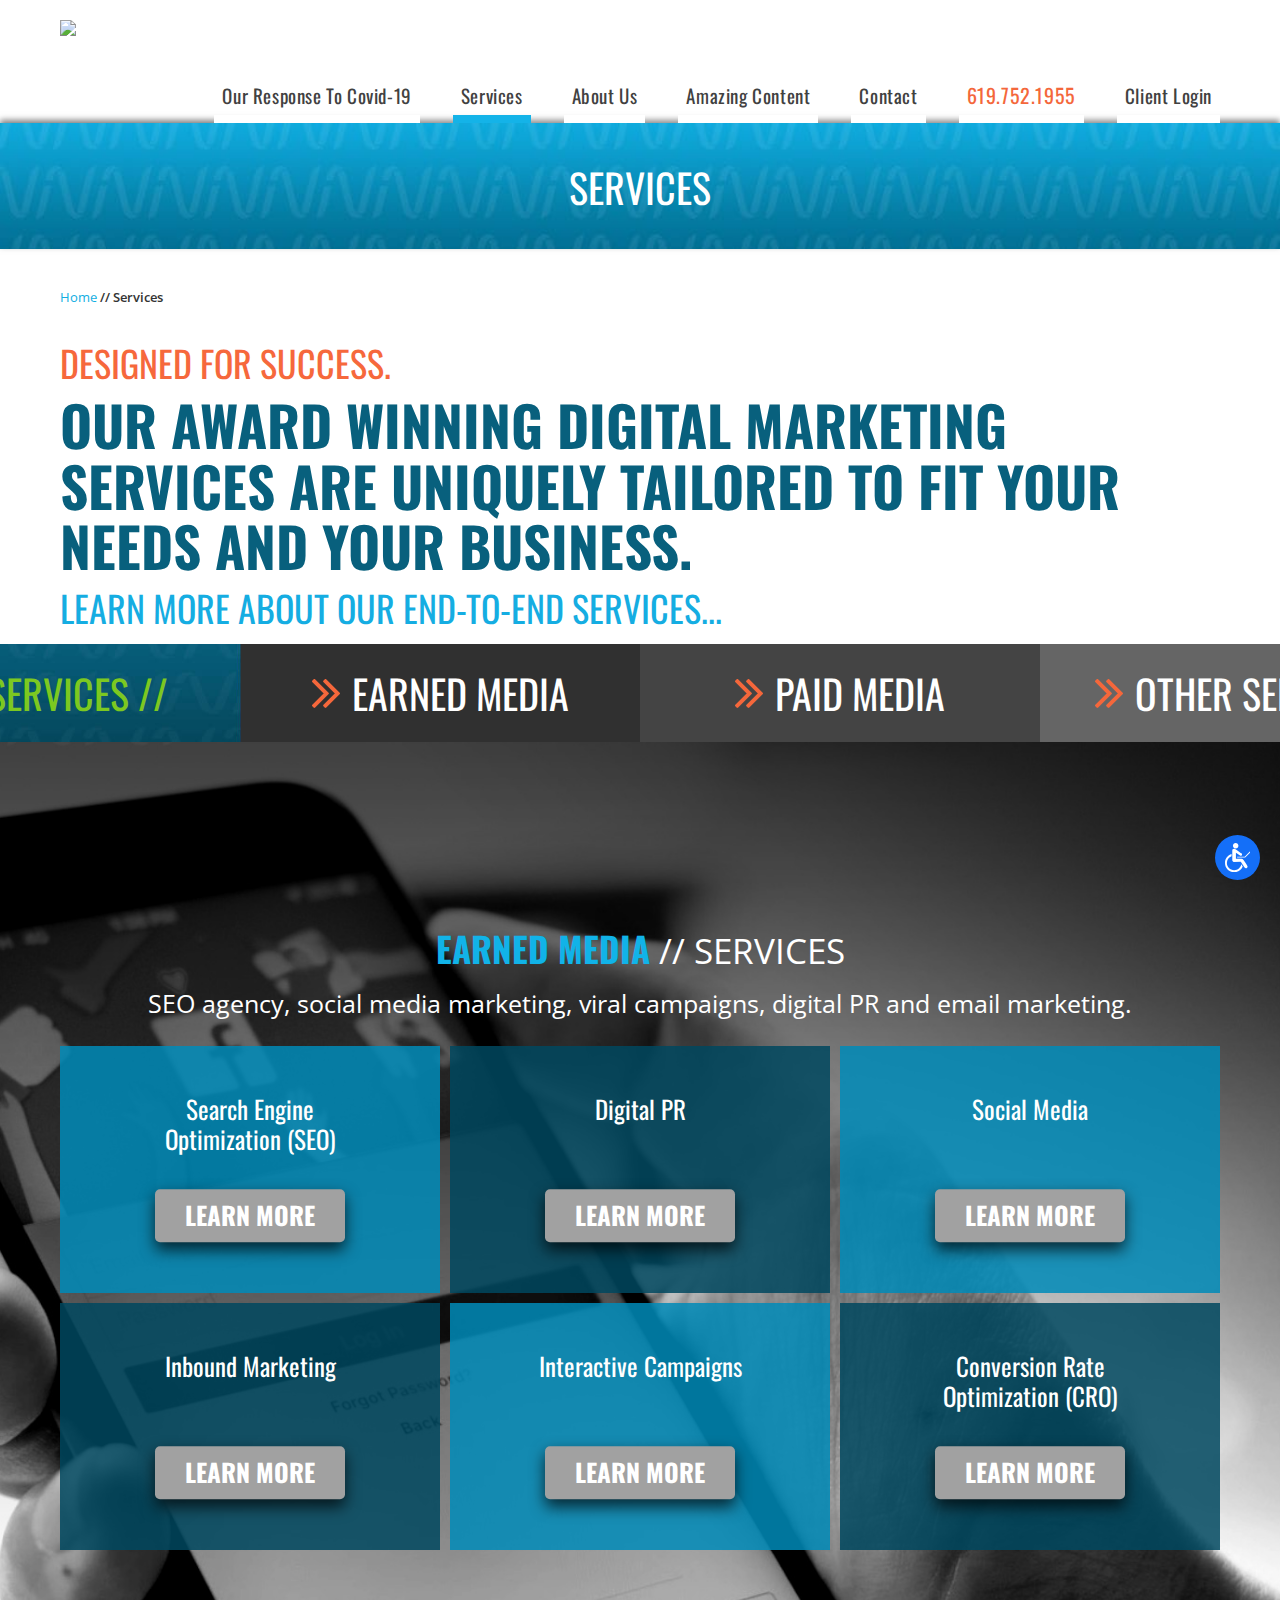
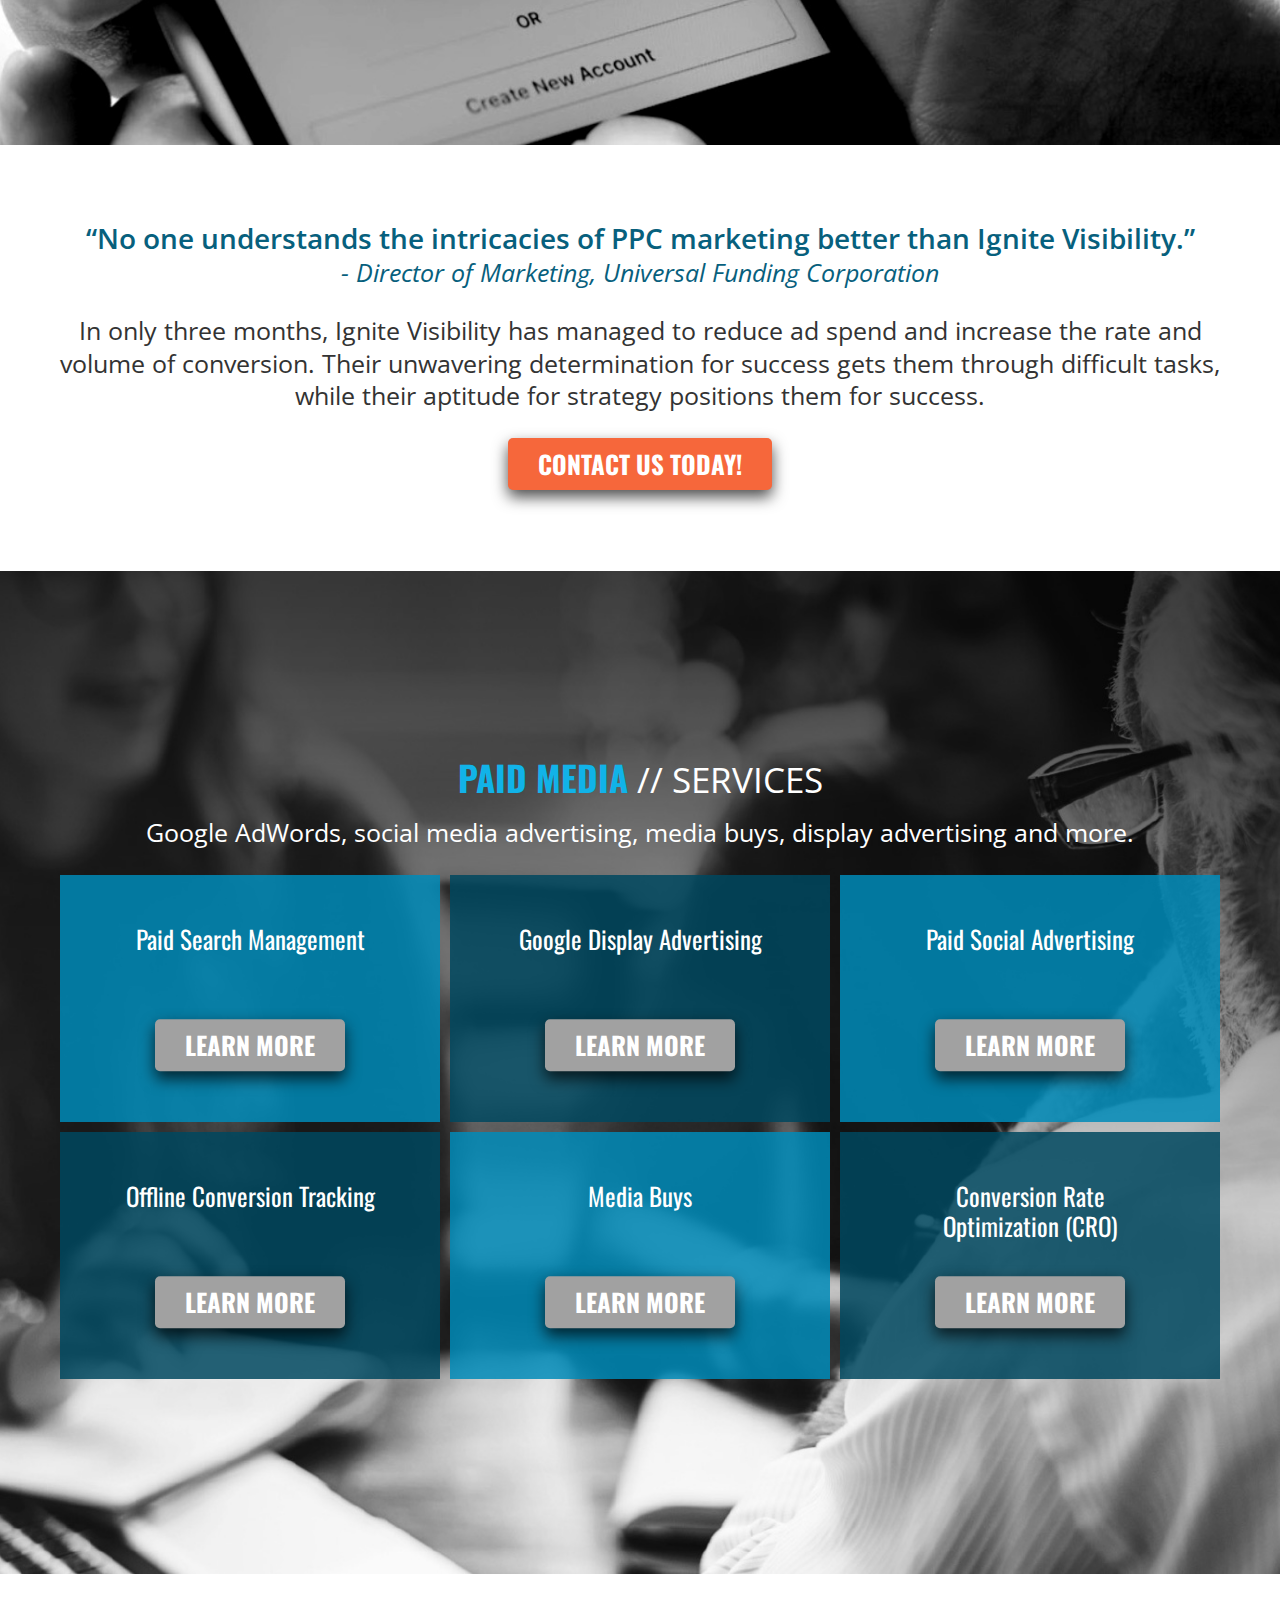
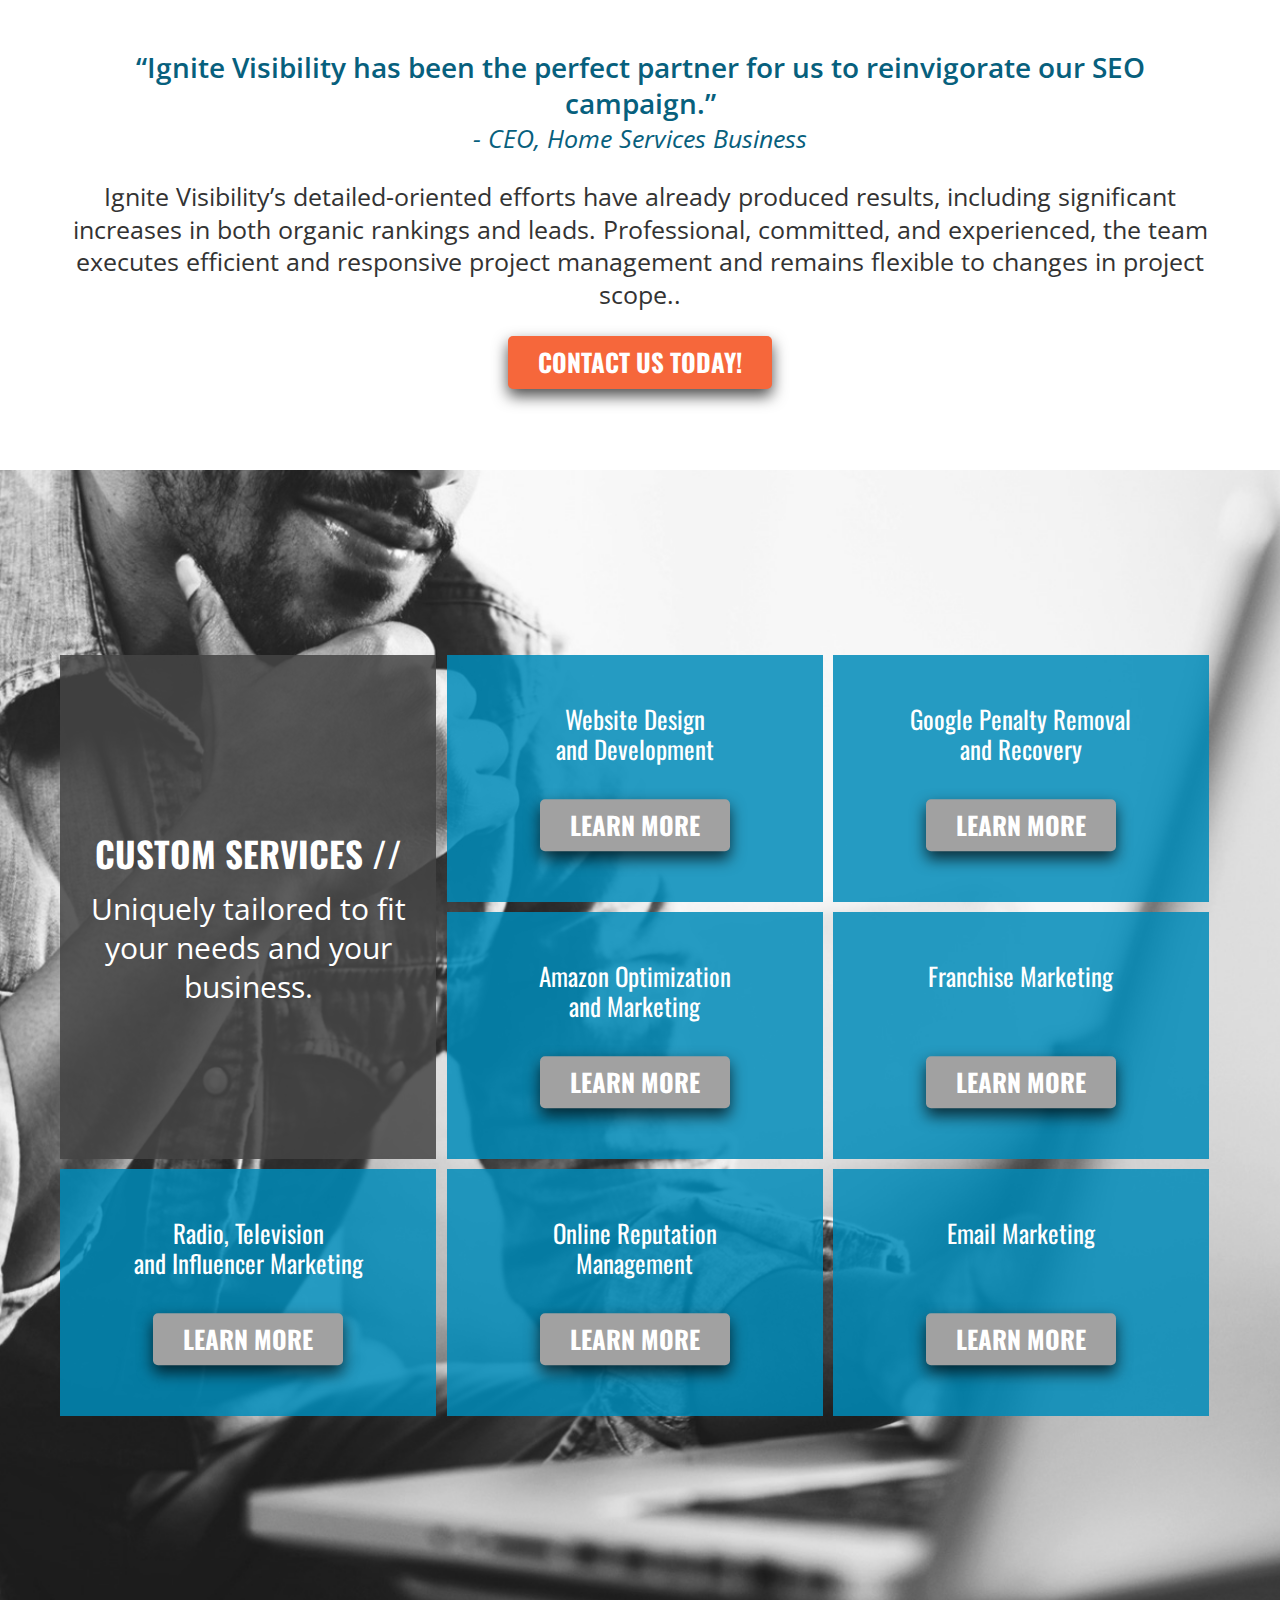
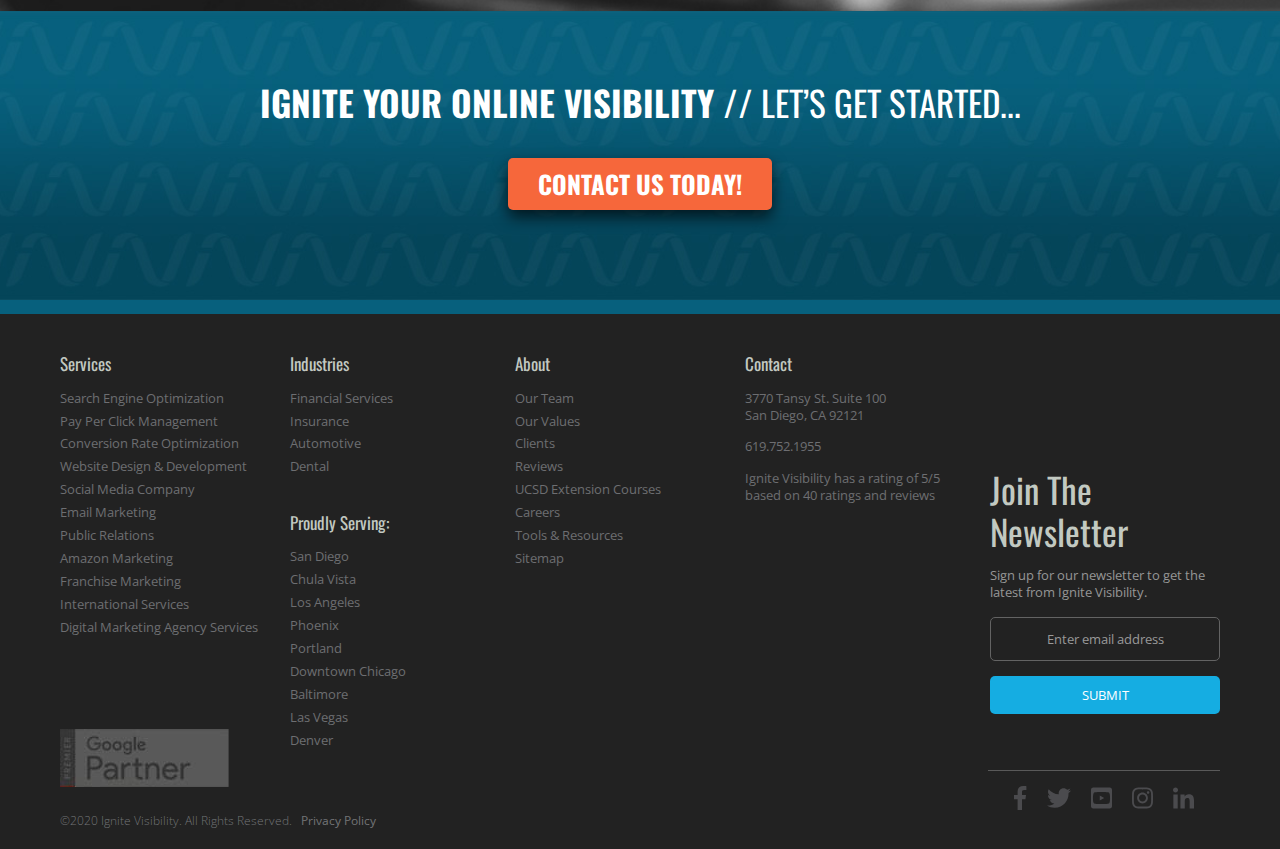
==== app/servises.html @ 7f4d76ec "2 commit" ====
<!DOCTYPE html>
<html lang="ru">
<head>
	<meta charset="UTF-8">
	<meta name="viewport" content="width=device-width, initial-scale=1 user-scalable=0">
	<meta name="theme-color" content="#0040D5">
	<link rel="shortcut icon" href="favicon.ico" type="image/x-icon">
	<title>Digital.Tools</title>
	<link rel="stylesheet" href="css/libs.min.css">
	<link rel="stylesheet" href="css/main.css">
	<link rel="stylesheet" href="css/media.css">
	<link href="https://fonts.googleapis.com/css2?family=Open+Sans:ital,wght@0,300;0,400;0,600;0,700;0,800;1,300;1,400;1,600;1,700;1,800&display=swap" rel="stylesheet">
	<link href="https://fonts.googleapis.com/css2?family=Oswald:wght@200;300;400;500;600;700&display=swap" rel="stylesheet">
	<link rel="stylesheet" href="fonts/font-awesome/css/font-awesome.min.css">
</head>

<body class="page-template-default page page-id-20 page-parent siteorigin-panels mega-menu-max-mega-menu-1 custom-header full-width-content genesis-breadcrumbs-visible genesis-footer-widgets-visible" style=""> <span role="button" class="acsb-sr-only acsb-skip-link" data-acsb-sr-trigger="true" data-acsb-sr-only="true" data-acsb-force-visible="true">Use Website In a Screen-Reader Mode</span><div class="acsb-skip-links acsb-force-visible acsb-ready" role="region" aria-label="Skip Links" data-acsb="skipLinks" style="display: none;"> <div data-acsb-skip-link="statement" class="acsb-skip-link" role="button" tabindex="0"> Accessibility Help and Statement </div> <a href="#acsbContent" data-acsb-skip-link="content" class="acsb-skip-link"> Skip to Content </a> <a href="#acsbMenu" data-acsb-skip-link="menu" class="acsb-skip-link"> Skip to Menu </a> <a href="#acsbFooter" data-acsb-skip-link="footer" class="acsb-skip-link"> Skip to Footer </a>
</div><div class="acsb-navigator-wrapper" data-acsb="navigator-wrapper"> <div tabindex="-1" class="acsb-sr-only acsb-skip-link" role="button" aria-expanded="false" data-acsb-navigator="trigger"> Key site-map pages </div> <div class="acsb-navigator acsb-force-visible acsb-ready" aria-hidden="true" style="display: none;" data-acsb="navigator"> <div class="acsb-navigator-label" data-acsb-navigator="label"> <div class="acsb-navigator-title" aria-hidden="true">Key site-map pages</div> <div class="acsb-navigator-explanation">↑↓ to navigate. Alt+2 to open any time.</div> <div class="acsb-navigator-icon"><i class="acsbi-up_down"></i></div> </div> <div class="acsb-navigator-search" data-acsb-navigator="search" role="search"> <form action="#" enctype="multipart/form-data" method="POST" data-acsb-navigator="search"> <input class="acsb-navigator-search-input" tabindex="-1" type="search" required="" aria-invalid="true" aria-label="Search a page..." placeholder="Search a page..."> <i class="acsb-navigator-search-icon acsbi-search" aria-hidden="true"></i> </form> </div> <div class="acsb-navigator-options" data-acsb-navigator="options" role="navigation" aria-label="Key site-map pages"></div> </div>
</div>
<noscript><iframe src="https://www.googletagmanager.com/ns.html?id=GTM-KXFZW3" height="0" width="0" style="display:none;visibility:hidden"></iframe></noscript>
<div class="site-container"><header class="site-header"><div class="wrap"><div class="title-area"><div id="logo"><a href="https://ignitevisibility.com"><img src="https://ignitevisibility.com/wp-content/themes/ignite/images/logo_color_light.png?v=2"></a></div></div><div class="widget-area header-widget-area"><section id="maxmegamenu-2" class="widget widget_maxmegamenu"><div class="widget-wrap"><nav class="nav-header"><div id="mega-menu-wrap-max_mega_menu_1" class="mega-menu-wrap"><div class="mega-menu-toggle"><div class="mega-toggle-blocks-left"></div><div class="mega-toggle-blocks-center"></div><div class="mega-toggle-blocks-right"><div class="mega-toggle-block mega-menu-toggle-block mega-toggle-block-1" id="mega-toggle-block-1" tabindex="0"><span class="mega-toggle-label" role="button" aria-expanded="false"><span class="mega-toggle-label-closed">MENU</span><span class="mega-toggle-label-open">MENU</span></span></div></div></div><ul id="mega-menu-max_mega_menu_1" class="mega-menu max-mega-menu mega-menu-horizontal" data-event="hover_intent" data-effect="fade_up" data-effect-speed="200" data-effect-mobile="disabled" data-effect-speed-mobile="0" data-panel-width="body" data-panel-inner-width=".wrap" data-mobile-force-width="false" data-second-click="go" data-document-click="collapse" data-vertical-behaviour="standard" data-breakpoint="740" data-unbind="true" data-hover-intent-timeout="300" data-hover-intent-interval="100"><li class="mega-menu-item mega-menu-item-type-post_type mega-menu-item-object-post mega-align-bottom-left mega-menu-flyout mega-menu-item-26025" id="mega-menu-item-26025"><a title="Our Response To Covid-19" class="mega-menu-link" href="https://ignitevisibility.com/coronavirus-and-digital-marketing-how-should-businesses-respond/" tabindex="0">Our Response To Covid-19</a></li><li class="mega-menu-item mega-menu-item-type-post_type mega-menu-item-object-page mega-current-menu-item mega-page_item mega-page-item-20 mega-current_page_item mega-current-menu-ancestor mega-current-menu-parent mega-current_page_parent mega-current_page_ancestor mega-menu-item-has-children mega-menu-megamenu mega-align-bottom-left mega-menu-megamenu mega-menu-item-8885" id="mega-menu-item-8885"><a class="mega-menu-link" href="https://ignitevisibility.com/services/" aria-haspopup="true" aria-expanded="false" tabindex="0">Services<span class="mega-indicator"></span></a><ul class="mega-sub-menu" style="width: 1598px; left: -367.031px; padding-left: 219px; padding-right: 219px;"><li class="mega-hide-in-mobile mega-menu-item mega-menu-item-type-post_type mega-menu-item-object-page mega-current-menu-item mega-page_item mega-page-item-20 mega-current_page_item mega-menu-columns-1-of-4 mega-menu-item-9061" id="mega-menu-item-9061"><a class="mega-menu-link" href="https://ignitevisibility.com/services/">Services</a></li><li class="mega-menu-item mega-menu-item-type-custom mega-menu-item-object-custom mega-menu-item-has-children mega-menu-columns-1-of-4 mega-menu-item-9035" id="mega-menu-item-9035"><a class="mega-menu-link" href="#" aria-label="Column One"><span class="mega-indicator"></span></a><ul class="mega-sub-menu"><li class="mega-menu-item mega-menu-item-type-post_type mega-menu-item-object-page mega-menu-item-10097" id="mega-menu-item-10097"><a title="Search Engine Optimization" class="mega-menu-link" href="https://ignitevisibility.com/services/seo/">Search Engine Optimization</a></li><li class="mega-menu-item mega-menu-item-type-post_type mega-menu-item-object-page mega-menu-item-22143" id="mega-menu-item-22143"><a title="International SEO" class="mega-menu-link" href="https://ignitevisibility.com/services/international-seo-consultant/">International Search Marketing</a></li><li class="mega-menu-item mega-menu-item-type-post_type mega-menu-item-object-page mega-menu-item-22794" id="mega-menu-item-22794"><a title="Local SEO" class="mega-menu-link" href="https://ignitevisibility.com/services/local-seo/">Local Search Marketing</a></li><li class="mega-menu-item mega-menu-item-type-post_type mega-menu-item-object-page mega-menu-item-10181" id="mega-menu-item-10181"><a title="Pay Per Click Company" class="mega-menu-link" href="https://ignitevisibility.com/services/pay-per-click-management/">Pay Per Click Advertising</a></li><li class="mega-menu-item mega-menu-item-type-post_type mega-menu-item-object-page mega-menu-item-10271" id="mega-menu-item-10271"><a title="Social Media Company" class="mega-menu-link" href="https://ignitevisibility.com/services/social-media-marketing/">Social Media Marketing</a></li></ul></li><li class="mega-menu-item mega-menu-item-type-custom mega-menu-item-object-custom mega-menu-item-has-children mega-menu-columns-1-of-4 mega-menu-item-9036" id="mega-menu-item-9036"><a class="mega-menu-link" href="#" aria-label="Column Two"><span class="mega-indicator"></span></a><ul class="mega-sub-menu"><li class="mega-menu-item mega-menu-item-type-post_type mega-menu-item-object-page mega-menu-item-10515" id="mega-menu-item-10515"><a title="Email Marketing" class="mega-menu-link" href="https://ignitevisibility.com/email-marketing-services/">Email Marketing</a></li><li class="mega-menu-item mega-menu-item-type-post_type mega-menu-item-object-page mega-menu-item-9019" id="mega-menu-item-9019"><a title="Conversion Rate Optimization Company" class="mega-menu-link" href="https://ignitevisibility.com/services/conversion-optimization/">Conversion Rate Optimization</a></li><li class="mega-menu-item mega-menu-item-type-post_type mega-menu-item-object-page mega-menu-item-9029" id="mega-menu-item-9029"><a class="mega-menu-link" href="https://ignitevisibility.com/services/public-relations/">Public Relations</a></li><li class="mega-menu-item mega-menu-item-type-post_type mega-menu-item-object-page mega-menu-item-22138" id="mega-menu-item-22138"><a title="Website Design &amp; Development" class="mega-menu-link" href="https://ignitevisibility.com/services/website-development/">Website Design &amp; Development</a></li><li class="mega-menu-item mega-menu-item-type-post_type mega-menu-item-object-page mega-menu-item-23309" id="mega-menu-item-23309"><a class="mega-menu-link" href="https://ignitevisibility.com/services/reporting-analytics/">Reporting &amp; Analytics</a></li></ul></li><li class="mega-menu-item mega-menu-item-type-custom mega-menu-item-object-custom mega-menu-item-has-children mega-menu-columns-1-of-4 mega-menu-item-9037" id="mega-menu-item-9037"><a class="mega-menu-link" href="#" aria-label="Column Three"><span class="mega-indicator"></span></a><ul class="mega-sub-menu"><li class="mega-menu-item mega-menu-item-type-post_type mega-menu-item-object-page mega-menu-item-22128" id="mega-menu-item-22128"><a class="mega-menu-link" href="https://ignitevisibility.com/services/amazon-seo/">Amazon Marketing</a></li><li class="mega-menu-item mega-menu-item-type-post_type mega-menu-item-object-page mega-menu-item-22136" id="mega-menu-item-22136"><a title="Franchise Marketing" class="mega-menu-link" href="https://ignitevisibility.com/services/franchise-marketing-company/">Franchise Marketing</a></li><li class="mega-menu-item mega-menu-item-type-post_type mega-menu-item-object-page mega-menu-item-22793" id="mega-menu-item-22793"><a class="mega-menu-link" href="https://ignitevisibility.com/internet-marketing/">Digital Marketing Strategy</a></li></ul></li></ul></li><li class="mega-menu-item mega-menu-item-type-post_type mega-menu-item-object-page mega-menu-item-has-children mega-menu-megamenu mega-align-bottom-left mega-menu-megamenu mega-menu-item-11281" id="mega-menu-item-11281"><a class="mega-menu-link" href="https://ignitevisibility.com/about/" aria-haspopup="true" aria-expanded="false" tabindex="0">About Us<span class="mega-indicator"></span></a><ul class="mega-sub-menu" style="width: 1598px; left: -367.031px; padding-left: 219px; padding-right: 219px;"><li class="mega-menu-item mega-menu-item-type-post_type mega-menu-item-object-page mega-menu-columns-1-of-4 mega-menu-item-14697" id="mega-menu-item-14697"><a class="mega-menu-link" href="https://ignitevisibility.com/about/">About Ignite Visibility</a></li><li class="mega-menu-item mega-menu-item-type-custom mega-menu-item-object-custom mega-menu-item-has-children mega-menu-columns-1-of-4 mega-menu-item-9054" id="mega-menu-item-9054"><a class="mega-menu-link" href="#" aria-label="Column One"><span class="mega-indicator"></span></a><ul class="mega-sub-menu"><li class="mega-hide-in-mobile mega-menu-item mega-menu-item-type-post_type mega-menu-item-object-page mega-menu-item-11282" id="mega-menu-item-11282"><a class="mega-menu-link" href="https://ignitevisibility.com/about/">Our Story</a></li><li class="mega-menu-item mega-menu-item-type-post_type mega-menu-item-object-page mega-menu-item-9050" id="mega-menu-item-9050"><a class="mega-menu-link" href="https://ignitevisibility.com/clients/">Clients</a></li><li class="mega-menu-item mega-menu-item-type-post_type mega-menu-item-object-page mega-menu-item-9048" id="mega-menu-item-9048"><a class="mega-menu-link" href="https://ignitevisibility.com/our-team/">Our Team</a></li><li class="mega-menu-item mega-menu-item-type-post_type mega-menu-item-object-page mega-menu-item-9049" id="mega-menu-item-9049"><a class="mega-menu-link" href="https://ignitevisibility.com/values/">Our Values</a></li></ul></li><li class="mega-menu-item mega-menu-item-type-custom mega-menu-item-object-custom mega-menu-item-has-children mega-menu-columns-1-of-4 mega-menu-item-9055" id="mega-menu-item-9055"><a class="mega-menu-link" href="#" aria-label="Column Two"><span class="mega-indicator"></span></a><ul class="mega-sub-menu"><li class="mega-menu-item mega-menu-item-type-post_type mega-menu-item-object-page mega-menu-item-9051" id="mega-menu-item-9051"><a class="mega-menu-link" href="https://ignitevisibility.com/testimonials-reviews/">Reviews &amp; Case Studies</a></li><li class="mega-menu-item mega-menu-item-type-post_type mega-menu-item-object-page mega-menu-item-9052" id="mega-menu-item-9052"><a class="mega-menu-link" href="https://ignitevisibility.com/ucsd-extension-ignite-visibility-web-analytics-course/">UCSD Extension Courses</a></li><li class="mega-menu-item mega-menu-item-type-post_type mega-menu-item-object-page mega-menu-item-10861" id="mega-menu-item-10861"><a class="mega-menu-link" href="https://ignitevisibility.com/careers/">Careers</a></li></ul></li></ul></li><li class="mega-menu-item mega-menu-item-type-custom mega-menu-item-object-custom mega-menu-item-has-children mega-menu-megamenu mega-align-bottom-left mega-menu-megamenu mega-menu-item-11114" id="mega-menu-item-11114"><a class="mega-menu-link" href="https://ignitevisibility.com/blog/" aria-haspopup="true" aria-expanded="false" tabindex="0">Amazing Content<span class="mega-indicator"></span></a><ul class="mega-sub-menu" style="width: 1598px; left: -367.031px; padding-left: 219px; padding-right: 219px;"><li class="mega-menu-item mega-menu-item-type-custom mega-menu-item-object-custom mega-menu-columns-1-of-4 mega-menu-item-14703" id="mega-menu-item-14703"><a class="mega-menu-link" href="https://ignitevisibility.com/blog/">Amazing Content</a></li><li class="mega-menu-item mega-menu-item-type-custom mega-menu-item-object-custom mega-menu-item-has-children mega-menu-columns-1-of-4 mega-menu-item-14704" id="mega-menu-item-14704"><a class="mega-menu-link" href="#" aria-label="Column One"><span class="mega-indicator"></span></a><ul class="mega-sub-menu"><li class="mega-menu-item mega-menu-item-type-custom mega-menu-item-object-custom mega-menu-item-14701" id="mega-menu-item-14701"><a class="mega-menu-link" href="https://ignitevisibility.com/blog/">Our Blog</a></li><li class="mega-menu-item mega-menu-item-type-taxonomy mega-menu-item-object-category mega-menu-item-14725" id="mega-menu-item-14725"><a class="mega-menu-link" href="https://ignitevisibility.com/category/podcast/">Podcast</a></li><li class="mega-menu-item mega-menu-item-type-post_type mega-menu-item-object-page mega-menu-item-14698" id="mega-menu-item-14698"><a class="mega-menu-link" href="https://ignitevisibility.com/seo-movie/">SEO: The Movie</a></li><li class="mega-menu-item mega-menu-item-type-post_type mega-menu-item-object-page mega-menu-item-14699" id="mega-menu-item-14699"><a class="mega-menu-link" href="https://ignitevisibility.com/social-media-marketing-movie/">Social Media Marketing: The Movie</a></li><li class="mega-menu-item mega-menu-item-type-post_type mega-menu-item-object-post mega-menu-item-14700" id="mega-menu-item-14700"><a class="mega-menu-link" href="https://ignitevisibility.com/the-forecaster-method/">Book: The Forecaster Method</a></li></ul></li><li class="mega-menu-item mega-menu-item-type-custom mega-menu-item-object-custom mega-menu-item-has-children mega-disable-link mega-menu-columns-1-of-4 mega-menu-item-21787" id="mega-menu-item-21787"><a class="mega-menu-link" tabindex="0" aria-label="Column Two"><span class="mega-indicator"></span></a><ul class="mega-sub-menu"><li class="mega-menu-item mega-menu-item-type-post_type mega-menu-item-object-page mega-menu-item-21786" id="mega-menu-item-21786"><a class="mega-menu-link" href="https://ignitevisibility.com/webinars/">Digital Marketing Webinars (2020 Webinars)</a></li></ul></li></ul></li><li class="mega-menu-item mega-menu-item-type-post_type mega-menu-item-object-page mega-align-bottom-left mega-menu-flyout mega-menu-item-8884" id="mega-menu-item-8884"><a class="mega-menu-link" href="https://ignitevisibility.com/contact/" tabindex="0">Contact</a></li><li class="mega-orange mega-menu-item mega-menu-item-type-custom mega-menu-item-object-custom mega-align-bottom-left mega-menu-flyout mega-menu-item-8886" id="mega-menu-item-8886"><a class="mega-menu-link" href="tel:619.752.1955" tabindex="0">619.752.1955</a></li><li class="mega-menu-item mega-menu-item-type-custom mega-menu-item-object-custom mega-align-bottom-left mega-menu-flyout mega-menu-item-29375" id="mega-menu-item-29375"><a title="Client Login" class="mega-menu-link" href="https://reports.ignitevisibility.com/login" tabindex="0">Client Login</a></li></ul></div></nav></div></section><section id="custom_html-2" class="widget_text widget widget_custom_html"><div class="widget_text widget-wrap"><div class="textwidget custom-html-widget"><div class="search-form-container"><div class="search-toggle"><svg class="svg-inline--fa fa-search fa-w-16" aria-hidden="true" data-prefix="fa" data-icon="search" role="img" xmlns="http://www.w3.org/2000/svg" viewBox="0 0 512 512" data-fa-i2svg=""><path fill="currentColor" d="M505 442.7L405.3 343c-4.5-4.5-10.6-7-17-7H372c27.6-35.3 44-79.7 44-128C416 93.1 322.9 0 208 0S0 93.1 0 208s93.1 208 208 208c48.3 0 92.7-16.4 128-44v16.3c0 6.4 2.5 12.5 7 17l99.7 99.7c9.4 9.4 24.6 9.4 33.9 0l28.3-28.3c9.4-9.4 9.4-24.6.1-34zM208 336c-70.7 0-128-57.2-128-128 0-70.7 57.2-128 128-128 70.7 0 128 57.2 128 128 0 70.7-57.2 128-128 128z"></path></svg><!-- <i class="fa fa-search"></i> --></div></div></div></div></section></div></div></header><div id="search-form-container"><div class="widget search"><form class="search-form" method="get" action="https://ignitevisibility.com/" role="search"><input class="search-form-input" type="search" name="s" id="searchform-1" placeholder="Search Posts"><input class="search-form-submit" type="submit" value="Search"><meta content="https://ignitevisibility.com/?s={s}"></form></div></div><div id="entry-header-container"><div class="wrap"><h1>Services</h1></div></div><div class="site-inner"><div class="wrap"><div class="content-sidebar-wrap"><main class="content"><div class="breadcrumb"><span class="breadcrumb-link-wrap"><a class="breadcrumb-link" href="https://ignitevisibility.com/"><span class="breadcrumb-link-text-wrap">Home</span></a><meta></span> // Services</div>
	<article class="post-20 page type-page status-publish entry">
		<header class="entry-header"></header>
		<div class="entry-content">
			<div id="pl-20" class="panel-layout">
				<div id="pg-20-0" class="panel-grid panel-has-style">
					<div class="service-panel-one panel-row-style panel-row-style-for-20-0">
						<div id="pgc-20-0-0" class="panel-grid-cell"><div id="panel-20-0-0-0" class="so-panel widget widget_sow-editor panel-first-child panel-last-child widgetopts-SO" data-index="0"><div class="so-widget-sow-editor so-widget-sow-editor-base"><div class="siteorigin-widget-tinymce textwidget"><h4>DESIGNED FOR SUCCESS.</h4><h2>OUR AWARD WINNING DIGITAL MARKETING SERVICES ARE UNIQUELY TAILORED TO FIT YOUR NEEDS AND YOUR BUSINESS.</h2><h3>LEARN MORE ABOUT OUR END-TO-END SERVICES...</h3></div></div></div></div></div></div><div id="pg-20-1" class="panel-grid panel-has-style"><div class="services-tabs siteorigin-panels-stretch panel-row-style panel-row-style-for-20-1" data-stretch-type="full-stretched" style="margin-left: -219px; margin-right: -219px; padding-left: 0px; padding-right: 0px; border-left: 0px; border-right: 0px;"><div id="pgc-20-1-0" class="panel-grid-cell"><div id="panel-20-1-0-0" class="so-panel widget widget_sow-editor panel-first-child panel-last-child" data-index="1"><div class="panel-widget-style panel-widget-style-for-20-1-0-0"><div class="so-widget-sow-editor so-widget-sow-editor-base"><div class="siteorigin-widget-tinymce textwidget"><h6>OUR SERVICES //</h6></div></div></div></div></div><div id="pgc-20-1-1" class="panel-grid-cell"><div id="panel-20-1-1-0" class="so-panel widget widget_sow-editor panel-first-child panel-last-child" data-index="2"><div class="panel-widget-style panel-widget-style-for-20-1-1-0"><div class="so-widget-sow-editor so-widget-sow-editor-base"><div class="siteorigin-widget-tinymce textwidget"><h6><a href="#earned-media">EARNED MEDIA</a></h6></div></div></div></div></div><div id="pgc-20-1-2" class="panel-grid-cell"><div id="panel-20-1-2-0" class="so-panel widget widget_sow-editor panel-first-child panel-last-child" data-index="3"><div class="panel-widget-style panel-widget-style-for-20-1-2-0"><div class="so-widget-sow-editor so-widget-sow-editor-base"><div class="siteorigin-widget-tinymce textwidget"><h6><a href="#paid-media">PAID MEDIA</a></h6></div></div></div></div></div><div id="pgc-20-1-3" class="panel-grid-cell"><div id="panel-20-1-3-0" class="so-panel widget widget_sow-editor panel-first-child panel-last-child" data-index="4"><div class="panel-widget-style panel-widget-style-for-20-1-3-0"><div class="so-widget-sow-editor so-widget-sow-editor-base"><div class="siteorigin-widget-tinymce textwidget"><h6>Other Services</h6></div></div></div></div></div></div></div><div id="pg-20-2" class="panel-grid panel-has-style"><div class="services-boxes siteorigin-panels-stretch panel-row-style panel-row-style-for-20-2" id="earned-media" data-stretch-type="full" style="margin-left: -219px; margin-right: -219px; padding-left: 219px; padding-right: 219px; border-left: 0px; border-right: 0px;"><div id="pgc-20-2-0" class="panel-grid-cell"><div id="panel-20-2-0-0" class="so-panel widget widget_sow-editor panel-first-child" data-index="5"><div class="so-widget-sow-editor so-widget-sow-editor-base"><div class="siteorigin-widget-tinymce textwidget"><h4 style="text-align: center;"><strong>EARNED MEDIA</strong> // SERVICES</h4><p style="text-align: center;">SEO agency, social media marketing, viral campaigns, digital PR and email marketing.</p></div></div></div><div id="panel-20-2-0-1" class="so-panel widget widget_siteorigin-panels-builder" data-index="6"><div id="pl-w5c5acebe47ff0" class="panel-layout"><div id="pg-w5c5acebe47ff0-0" class="panel-grid panel-no-style"><div id="pgc-w5c5acebe47ff0-0-0" class="panel-grid-cell"><div id="panel-w5c5acebe47ff0-0-0-0" class="so-panel widget widget_sow-editor panel-first-child" data-index="0"><div class="so-widget-sow-editor so-widget-sow-editor-base"><div class="siteorigin-widget-tinymce textwidget"><h6>Search Engine<br>Optimization (SEO)</h6><p><a class="btn" href="/services/seo/">LEARN MORE</a></p></div></div></div><div id="panel-w5c5acebe47ff0-0-0-1" class="so-panel widget widget_sow-editor" data-index="1"><div class="so-widget-sow-editor so-widget-sow-editor-base"><div class="siteorigin-widget-tinymce textwidget"><h6>Digital PR</h6><p><a class="btn" href="/services/public-relations/">LEARN MORE</a></p></div></div></div><div id="panel-w5c5acebe47ff0-0-0-2" class="so-panel widget widget_sow-editor" data-index="2"><div class="so-widget-sow-editor so-widget-sow-editor-base"><div class="siteorigin-widget-tinymce textwidget"><h6>Social Media</h6><p><a class="btn" href="/services/social-media-marketing/">LEARN MORE</a></p></div></div></div><div id="panel-w5c5acebe47ff0-0-0-3" class="so-panel widget widget_sow-editor" data-index="3"><div class="so-widget-sow-editor so-widget-sow-editor-base"><div class="siteorigin-widget-tinymce textwidget"><h6>Inbound Marketing</h6><p><a class="btn" href="/services/inbound-marketing/">LEARN MORE</a></p></div></div></div><div id="panel-w5c5acebe47ff0-0-0-4" class="so-panel widget widget_sow-editor" data-index="4"><div class="so-widget-sow-editor so-widget-sow-editor-base"><div class="siteorigin-widget-tinymce textwidget"><h6>Interactive Campaigns</h6><p><a class="btn" href="/services/interactive-campaigns/">LEARN MORE</a></p></div></div></div><div id="panel-w5c5acebe47ff0-0-0-5" class="so-panel widget widget_sow-editor panel-last-child" data-index="5"><div class="so-widget-sow-editor so-widget-sow-editor-base"><div class="siteorigin-widget-tinymce textwidget"><h6>Conversion Rate<br>Optimization (CRO)</h6><p><a class="btn" href="/services/conversion-optimization/">LEARN MORE</a></p></div></div></div></div></div></div></div><div id="panel-20-2-0-2" class="so-panel widget widget_sow-editor panel-last-child" data-index="7"><div class="ignite-service-logo panel-widget-style panel-widget-style-for-20-2-0-2"><div class="so-widget-sow-editor so-widget-sow-editor-base"><div class="siteorigin-widget-tinymce textwidget"><p><img class="aligncenter size-full wp-image-13284" src="data:image/svg+xml,%3Csvg%20xmlns='http://www.w3.org/2000/svg'%20viewBox='0%200%2085%2085'%3E%3C/svg%3E" alt="" width="85" height="85" data-lazy-src="https://ignitevisibility.com/wp-content/uploads/2019/02/sidebar-ignite-icon.png"><noscript><img class="aligncenter size-full wp-image-13284" src="https://ignitevisibility.com/wp-content/uploads/2019/02/sidebar-ignite-icon.png" alt="" width="85" height="85" /></noscript></p></div></div></div></div></div></div></div><div id="pg-20-3" class="panel-grid panel-has-style"><div class="paid-media-text-panel panel-row-style panel-row-style-for-20-3"><div id="pgc-20-3-0" class="panel-grid-cell"><div id="panel-20-3-0-0" class="so-panel widget widget_sow-editor panel-first-child panel-last-child widgetopts-SO" data-index="8"><div class="so-widget-sow-editor so-widget-sow-editor-base"><div class="siteorigin-widget-tinymce textwidget"><p style="text-align: center;"><strong>“No one understands the intricacies of PPC marketing better than Ignite Visibility.”</strong><br> <em>- Director of Marketing, Universal Funding Corporation</em></p><p>In only three months, Ignite Visibility has managed to reduce ad spend and increase the rate and volume of conversion. Their unwavering determination for success gets them through difficult tasks, while their aptitude for strategy positions them for success.</p><p style="text-align: center;"><a class="btn" href="/contact/">CONTACT US TODAY!</a></p></div></div></div></div></div></div><div id="pg-20-4" class="panel-grid panel-has-style"><div class="services-boxes siteorigin-panels-stretch panel-row-style panel-row-style-for-20-4" id="paid-media" data-stretch-type="full" style="margin-left: -219px; margin-right: -219px; padding-left: 219px; padding-right: 219px; border-left: 0px; border-right: 0px;"><div id="pgc-20-4-0" class="panel-grid-cell"><div id="panel-20-4-0-0" class="so-panel widget widget_sow-editor panel-first-child" data-index="9"><div class="so-widget-sow-editor so-widget-sow-editor-base"><div class="siteorigin-widget-tinymce textwidget"><h4 style="text-align: center;"><strong>PAID MEDIA</strong> // SERVICES</h4><p style="text-align: center;">Google AdWords, social media advertising, media buys, display advertising and more.</p></div></div></div><div id="panel-20-4-0-1" class="so-panel widget widget_siteorigin-panels-builder" data-index="10"><div id="pl-w5c5adaa74a385" class="panel-layout"><div id="pg-w5c5adaa74a385-0" class="panel-grid panel-no-style"><div id="pgc-w5c5adaa74a385-0-0" class="panel-grid-cell"><div id="panel-w5c5adaa74a385-0-0-0" class="so-panel widget widget_sow-editor panel-first-child" data-index="0"><div class="so-widget-sow-editor so-widget-sow-editor-base"><div class="siteorigin-widget-tinymce textwidget"><h6>Paid Search Management</h6><p><a class="btn" href="/services/pay-per-click-management/">LEARN MORE</a></p></div></div></div><div id="panel-w5c5adaa74a385-0-0-1" class="so-panel widget widget_sow-editor" data-index="1"><div class="so-widget-sow-editor so-widget-sow-editor-base"><div class="siteorigin-widget-tinymce textwidget"><h6>Google Display Advertising</h6><p><a class="btn" href="/services/pay-per-click-management/">LEARN MORE</a></p></div></div></div><div id="panel-w5c5adaa74a385-0-0-2" class="so-panel widget widget_sow-editor" data-index="2"><div class="so-widget-sow-editor so-widget-sow-editor-base"><div class="siteorigin-widget-tinymce textwidget"><h6>Paid Social Advertising</h6><p><a class="btn" href="/services/pay-per-click-management/">LEARN MORE</a></p></div></div></div><div id="panel-w5c5adaa74a385-0-0-3" class="so-panel widget widget_sow-editor" data-index="3"><div class="so-widget-sow-editor so-widget-sow-editor-base"><div class="siteorigin-widget-tinymce textwidget"><h6>Offline Conversion Tracking</h6><p><a class="btn" href="/services/pay-per-click-management/">LEARN MORE</a></p></div></div></div><div id="panel-w5c5adaa74a385-0-0-4" class="so-panel widget widget_sow-editor" data-index="4"><div class="so-widget-sow-editor so-widget-sow-editor-base"><div class="siteorigin-widget-tinymce textwidget"><h6>Media Buys</h6><p><a class="btn" href="/services/pay-per-click-management/">LEARN MORE</a></p></div></div></div><div id="panel-w5c5adaa74a385-0-0-5" class="so-panel widget widget_sow-editor panel-last-child" data-index="5"><div class="so-widget-sow-editor so-widget-sow-editor-base"><div class="siteorigin-widget-tinymce textwidget"><h6>Conversion Rate<br> Optimization (CRO)</h6><p><a class="btn" href="/services/conversion-optimization/">LEARN MORE</a></p></div></div></div></div></div></div></div><div id="panel-20-4-0-2" class="so-panel widget widget_sow-editor panel-last-child" data-index="11"><div class="ignite-service-logo panel-widget-style panel-widget-style-for-20-4-0-2"><div class="so-widget-sow-editor so-widget-sow-editor-base"><div class="siteorigin-widget-tinymce textwidget"><p><img class="aligncenter size-full wp-image-13284" src="data:image/svg+xml,%3Csvg%20xmlns='http://www.w3.org/2000/svg'%20viewBox='0%200%2085%2085'%3E%3C/svg%3E" alt="" width="85" height="85" data-lazy-src="https://ignitevisibility.com/wp-content/uploads/2019/02/sidebar-ignite-icon.png"><noscript><img class="aligncenter size-full wp-image-13284" src="https://ignitevisibility.com/wp-content/uploads/2019/02/sidebar-ignite-icon.png" alt="" width="85" height="85" /></noscript></p></div></div></div></div></div></div></div><div id="pg-20-5" class="panel-grid panel-has-style"><div class="paid-media-text-panel panel-row-style panel-row-style-for-20-5"><div id="pgc-20-5-0" class="panel-grid-cell"><div id="panel-20-5-0-0" class="so-panel widget widget_sow-editor panel-first-child panel-last-child widgetopts-SO" data-index="12"><div class="so-widget-sow-editor so-widget-sow-editor-base"><div class="siteorigin-widget-tinymce textwidget"><p style="text-align: center;"><strong>“Ignite Visibility has been the perfect partner for us to reinvigorate our SEO campaign.”</strong><br> <em>- CEO, Home Services Business</em></p><p style="text-align: center;">Ignite Visibility’s detailed-oriented efforts have already produced results, including significant increases in both organic rankings and leads. Professional, committed, and experienced, the team executes efficient and responsive project management and remains flexible to changes in project scope..</p><p style="text-align: center;"><a class="btn" href="/contact/">CONTACT US TODAY!</a></p></div></div></div></div></div></div><div id="pg-20-6" class="panel-grid panel-has-style"><div class="services-boxes siteorigin-panels-stretch panel-row-style panel-row-style-for-20-6" id="others-media" data-stretch-type="full" style="margin-left: -219px; margin-right: -219px; padding-left: 219px; padding-right: 219px; border-left: 0px; border-right: 0px;"><div id="pgc-20-6-0" class="panel-grid-cell"><div id="panel-20-6-0-0" class="so-panel widget widget_sow-editor panel-first-child" data-index="13"><div class="so-widget-sow-editor so-widget-sow-editor-base"><div class="siteorigin-widget-tinymce textwidget"><h4>CUSTOM SERVICES //</h4><p>Uniquely tailored to fit your needs and your business.</p></div></div></div><div id="panel-20-6-0-1" class="so-panel widget widget_sow-editor panel-last-child" data-index="14"><div class="so-widget-sow-editor so-widget-sow-editor-base"><div class="siteorigin-widget-tinymce textwidget"><h6>Radio, Television<br>and Influencer Marketing</h6><p><a class="btn" href="/services/interactive-campaigns/">LEARN MORE</a></p></div></div></div></div><div id="pgc-20-6-1" class="panel-grid-cell"><div id="panel-20-6-1-0" class="so-panel widget widget_sow-editor panel-first-child" data-index="15"><div class="alternate-color panel-widget-style panel-widget-style-for-20-6-1-0"><div class="so-widget-sow-editor so-widget-sow-editor-base"><div class="siteorigin-widget-tinymce textwidget"><h6>Website Design<br> and Development</h6><p><a class="btn" href="/services/website-development/">LEARN MORE</a></p></div></div></div></div><div id="panel-20-6-1-1" class="so-panel widget widget_sow-editor" data-index="16"><div class="so-widget-sow-editor so-widget-sow-editor-base"><div class="siteorigin-widget-tinymce textwidget"><h6>Google Penalty Removal<br> and Recovery</h6><p><a class="btn" href="/services/google-penalty-check-for-google-penalty-remove-and-recover/">LEARN MORE</a></p></div></div></div><div id="panel-20-6-1-2" class="so-panel widget widget_sow-editor" data-index="17"><div class="so-widget-sow-editor so-widget-sow-editor-base"><div class="siteorigin-widget-tinymce textwidget"><h6>Amazon Optimization<br> and Marketing</h6><p><a class="btn" href="/amazon-seo/">LEARN MORE</a></p></div></div></div><div id="panel-20-6-1-3" class="so-panel widget widget_sow-editor" data-index="18"><div class="alternate-color panel-widget-style panel-widget-style-for-20-6-1-3"><div class="so-widget-sow-editor so-widget-sow-editor-base"><div class="siteorigin-widget-tinymce textwidget"><h6>Franchise Marketing</h6><p><a class="btn" href="/services/franchise-marketing-company/">LEARN MORE</a></p></div></div></div></div><div id="panel-20-6-1-4" class="so-panel widget widget_sow-editor" data-index="19"><div class="alternate-color panel-widget-style panel-widget-style-for-20-6-1-4"><div class="so-widget-sow-editor so-widget-sow-editor-base"><div class="siteorigin-widget-tinymce textwidget"><h6>Online Reputation<br> Management</h6><p><a class="btn" href="/services/online-reputation-management/">LEARN MORE</a></p></div></div></div></div><div id="panel-20-6-1-5" class="so-panel widget widget_sow-editor panel-last-child" data-index="20"><div class="so-widget-sow-editor so-widget-sow-editor-base"><div class="siteorigin-widget-tinymce textwidget"><h6>Email Marketing</h6><p><a class="btn" href="/contact/">LEARN MORE</a></p></div></div></div></div></div></div><div id="pg-20-7" class="panel-grid panel-has-style"><div class="footer-contact-us siteorigin-panels-stretch panel-row-style panel-row-style-for-20-7" data-stretch-type="full" style="margin-left: -219px; margin-right: -219px; padding-left: 219px; padding-right: 219px; border-left: 0px; border-right: 0px;"><div id="pgc-20-7-0" class="panel-grid-cell"><div id="panel-20-7-0-0" class="so-panel widget widget_sow-editor panel-first-child panel-last-child widgetopts-SO" data-index="21"><div class="so-widget-sow-editor so-widget-sow-editor-base"><div class="siteorigin-widget-tinymce textwidget"><h3 style="text-align: center;"><strong>IGNITE YOUR ONLINE VISIBILITY //</strong> LET’S GET STARTED...</h3><p style="text-align: center;"><a href="/contact/" class="btn">CONTACT US TODAY!</a></p></div></div></div></div></div></div></div></div></article></main></div></div></div><div class="footer-widgets"><div class="wrap"><div class="widget-area footer-widgets-1 footer-widget-area"><section id="black-studio-tinymce-14" class="widget widget_black_studio_tinymce"><div class="widget-wrap"><div class="textwidget"><h4><a href="/services">Services</a></h4></div></div></section><section id="nav_menu-7" class="widget widget_nav_menu"><div class="widget-wrap"><div class="menu-services-menu-container"><ul id="menu-services-menu" class="menu"><li id="menu-item-10093" class="menu-item menu-item-type-post_type menu-item-object-page menu-item-10093"><a href="https://ignitevisibility.com/services/seo/">Search Engine Optimization</a></li><li id="menu-item-10182" class="menu-item menu-item-type-post_type menu-item-object-page menu-item-10182"><a href="https://ignitevisibility.com/services/pay-per-click-management/">Pay Per Click Management</a></li><li id="menu-item-8931" class="menu-item menu-item-type-post_type menu-item-object-page menu-item-8931"><a href="https://ignitevisibility.com/services/conversion-optimization/">Conversion Rate Optimization</a></li><li id="menu-item-22141" class="menu-item menu-item-type-post_type menu-item-object-page menu-item-22141"><a title="Website Design &amp; Development" href="https://ignitevisibility.com/services/website-development/">Website Design &amp; Development</a></li><li id="menu-item-10272" class="menu-item menu-item-type-post_type menu-item-object-page menu-item-10272"><a title="Social Media Company" href="https://ignitevisibility.com/services/social-media-marketing/">Social Media Company</a></li><li id="menu-item-10514" class="menu-item menu-item-type-post_type menu-item-object-page menu-item-10514"><a title="Email Marketing" href="https://ignitevisibility.com/email-marketing-services/">Email Marketing</a></li><li id="menu-item-9360" class="menu-item menu-item-type-post_type menu-item-object-page menu-item-9360"><a title="Public Relations" href="https://ignitevisibility.com/services/public-relations/">Public Relations</a></li><li id="menu-item-22132" class="menu-item menu-item-type-post_type menu-item-object-page menu-item-22132"><a title="Amazon Marketing" href="https://ignitevisibility.com/services/amazon-seo/">Amazon Marketing</a></li><li id="menu-item-22133" class="menu-item menu-item-type-post_type menu-item-object-page menu-item-22133"><a title="Franchise Marketing" href="https://ignitevisibility.com/services/franchise-marketing-company/">Franchise Marketing</a></li><li id="menu-item-22791" class="menu-item menu-item-type-post_type menu-item-object-page menu-item-22791"><a href="https://ignitevisibility.com/services/international-seo-consultant/">International Services</a></li><li id="menu-item-22792" class="menu-item menu-item-type-post_type menu-item-object-page menu-item-22792"><a href="https://ignitevisibility.com/internet-marketing/">Digital Marketing Agency Services</a></li></ul></div></div></section><section id="custom_html-3" class="widget_text widget widget_custom_html"><div class="widget_text widget-wrap"><div class="textwidget custom-html-widget"></div></div></section></div><div class="widget-area footer-widgets-2 footer-widget-area"><section id="black-studio-tinymce-15" class="widget widget_black_studio_tinymce"><div class="widget-wrap"><div class="textwidget"><h4><a href="/industry">Industries</a></h4></div></div></section><section id="nav_menu-11" class="widget widget_nav_menu"><div class="widget-wrap"><div class="menu-industries-menu-container"><ul id="menu-industries-menu" class="menu"><li id="menu-item-23478" class="menu-item menu-item-type-post_type menu-item-object-page menu-item-23478"><a href="https://ignitevisibility.com/industry/financial/">Financial Services</a></li><li id="menu-item-23479" class="menu-item menu-item-type-post_type menu-item-object-page menu-item-23479"><a href="https://ignitevisibility.com/industry/insurance/">Insurance</a></li><li id="menu-item-23480" class="menu-item menu-item-type-post_type menu-item-object-page menu-item-23480"><a href="https://ignitevisibility.com/industry/auto/">Automotive</a></li><li id="menu-item-23481" class="menu-item menu-item-type-post_type menu-item-object-page menu-item-23481"><a href="https://ignitevisibility.com/industry/dental/">Dental</a></li></ul></div></div></section><section id="black-studio-tinymce-26" class="widget widget_black_studio_tinymce"><div class="widget-wrap"><div class="textwidget"><p>&nbsp;</p><h4 class="footer-widgets">Proudly Serving:</h4></div></div></section><section id="nav_menu-12" class="widget widget_nav_menu"><div class="widget-wrap"><div class="menu-local-pages-1-container"><ul id="menu-local-pages-1" class="menu"><li id="menu-item-25246" class="menu-item menu-item-type-post_type menu-item-object-page menu-item-25246"><a href="https://ignitevisibility.com/san-diego-digital-marketing/">San Diego</a></li><li id="menu-item-27637" class="menu-item menu-item-type-post_type menu-item-object-page menu-item-27637"><a href="https://ignitevisibility.com/chula-vista-digital-marketing/">Chula Vista</a></li><li id="menu-item-25247" class="menu-item menu-item-type-post_type menu-item-object-page menu-item-25247"><a href="https://ignitevisibility.com/los-angeles-digital-marketing/">Los Angeles</a></li><li id="menu-item-26646" class="menu-item menu-item-type-post_type menu-item-object-page menu-item-26646"><a href="https://ignitevisibility.com/phoenix-digital-marketing/">Phoenix</a></li><li id="menu-item-26722" class="menu-item menu-item-type-post_type menu-item-object-page menu-item-26722"><a href="https://ignitevisibility.com/portland-digital-marketing/">Portland</a></li><li id="menu-item-27202" class="menu-item menu-item-type-post_type menu-item-object-page menu-item-27202"><a href="https://ignitevisibility.com/downtown-chicago-digital-marketing/">Downtown Chicago</a></li><li id="menu-item-27203" class="menu-item menu-item-type-post_type menu-item-object-page menu-item-27203"><a href="https://ignitevisibility.com/baltimore-digital-marketing/">Baltimore</a></li><li id="menu-item-29032" class="menu-item menu-item-type-post_type menu-item-object-page menu-item-29032"><a href="https://ignitevisibility.com/las-vegas-digital-marketing/">Las Vegas</a></li><li id="menu-item-29033" class="menu-item menu-item-type-post_type menu-item-object-page menu-item-29033"><a href="https://ignitevisibility.com/denver-digital-marketing/">Denver</a></li></ul></div></div></section></div><div class="widget-area footer-widgets-3 footer-widget-area"><section id="black-studio-tinymce-16" class="widget widget_black_studio_tinymce"><div class="widget-wrap"><div class="textwidget"><h4><a href="/about">About</a></h4></div></div></section><section id="nav_menu-8" class="widget widget_nav_menu"><div class="widget-wrap"><div class="menu-about-menu-container"><ul id="menu-about-menu" class="menu"><li id="menu-item-8938" class="menu-item menu-item-type-post_type menu-item-object-page menu-item-8938"><a href="https://ignitevisibility.com/our-team/">Our Team</a></li><li id="menu-item-8939" class="menu-item menu-item-type-post_type menu-item-object-page menu-item-8939"><a href="https://ignitevisibility.com/values/">Our Values</a></li><li id="menu-item-8942" class="menu-item menu-item-type-post_type menu-item-object-page menu-item-8942"><a href="https://ignitevisibility.com/clients/">Clients</a></li><li id="menu-item-8941" class="menu-item menu-item-type-post_type menu-item-object-page menu-item-8941"><a href="https://ignitevisibility.com/testimonials-reviews/">Reviews</a></li><li id="menu-item-8943" class="menu-item menu-item-type-post_type menu-item-object-page menu-item-8943"><a href="https://ignitevisibility.com/ucsd-extension-ignite-visibility-web-analytics-course/">UCSD Extension Courses</a></li><li id="menu-item-10859" class="menu-item menu-item-type-post_type menu-item-object-page menu-item-10859"><a href="https://ignitevisibility.com/careers/">Careers</a></li><li id="menu-item-8944" class="menu-item menu-item-type-post_type menu-item-object-page menu-item-8944"><a href="https://ignitevisibility.com/tools-resources/">Tools &amp; Resources</a></li><li id="menu-item-8940" class="menu-item menu-item-type-post_type menu-item-object-page menu-item-8940"><a href="https://ignitevisibility.com/sitemap-html/">Sitemap</a></li></ul></div></div></section></div><div class="widget-area footer-widgets-4 footer-widget-area"><section id="black-studio-tinymce-17" class="widget widget_black_studio_tinymce"><div class="widget-wrap"><div class="textwidget"><h4><a href="/contact">Contact</a></h4><p>3770 Tansy St. Suite 100<br> San Diego, CA 92121</p><p>619.752.1955</p></div></div></section><section id="black-studio-tinymce-22" class="widget widget_black_studio_tinymce"><div class="widget-wrap"><div class="textwidget"><p><a href="https://birdeye.com/ignite-visibility-146680705481451" rel="nofollow" target="birdeye"> <span itemscope="" itemtype="http://schema.org/Service"> <span itemprop="name">Ignite Visibility</span><meta itemprop="url" content="https://ignitevisibility.com/"> has a </span></a><a href="https://clutch.co/profile/ignite-visibility" title="Clutch.co">rating</a> of  <span itemscope="" itemtype="https://schema.org/Review"> <span itemprop="itemReviewed" itemscope="" itemtype="https://schema.org/LocalBusiness"> <span style="display: none;"> <img itemprop="image" src="/wp-content/themes/ignite/images/logo_color_light.png" alt="Ignite Visibility"> <span itemprop="name">Ignite Visibility</span> <span itemprop="telephone">(619) 752-1955</span> <span itemprop="address">3770 Tansy St Suite #100, San Diego, CA 92121</span> </span> <span itemprop="aggregateRating" itemscope="" itemtype="http://schema.org/AggregateRating"> <span itemprop="ratingValue">5</span>/<span itemprop="bestRating">5</span> based on <span itemprop="ratingCount">40</span> ratings and reviews</span> </span> <span style="display: none;"> <span itemprop="author" itemscope="" itemtype="https://schema.org/Organization"> <span itemprop="name">Clutch.co</span> </span> </span> </span> </p></div></div></section></div><div class="widget-area footer-widgets-5 footer-widget-area"><section id="sow-editor-3" class="widget widget_sow-editor"><div class="widget-wrap"><div class="so-widget-sow-editor so-widget-sow-editor-base"><div class="siteorigin-widget-tinymce textwidget"><p>&nbsp;</p><p><img class="alignnone wp-image-9341" src="data:image/svg+xml,%3Csvg%20xmlns='http://www.w3.org/2000/svg'%20viewBox='0%200%20166%2045'%3E%3C/svg%3E" alt="" width="166" height="45" data-lazy-srcset="https://ignitevisibility.com/wp-content/uploads/2016/12/logo_dark_color_marketing.png 500w, https://ignitevisibility.com/wp-content/uploads/2016/12/logo_dark_color_marketing-300x80.png 300w" data-lazy-sizes="(max-width: 166px) 100vw, 166px" data-lazy-src="https://ignitevisibility.com/wp-content/uploads/2016/12/logo_dark_color_marketing.png"><noscript><img class="alignnone wp-image-9341" src="https://ignitevisibility.com/wp-content/uploads/2016/12/logo_dark_color_marketing.png" alt="" width="166" height="45" srcset="https://ignitevisibility.com/wp-content/uploads/2016/12/logo_dark_color_marketing.png 500w, https://ignitevisibility.com/wp-content/uploads/2016/12/logo_dark_color_marketing-300x80.png 300w" sizes="(max-width: 166px) 100vw, 166px" /></noscript></p><h3>Join The Newsletter</h3><p>Sign up for our newsletter to get the latest from Ignite Visibility.<br></p><div class="gf_browser_unknown gform_wrapper" id="gform_wrapper_10"><form method="post" enctype="multipart/form-data" id="gform_10" action="/services/"><div class="gform_body"><ul id="gform_fields_10" class="gform_fields top_label form_sublabel_below description_below"><li id="field_10_1" class="gfield newsletter-signup field_sublabel_below field_description_below gfield_visibility_visible"><label class="gfield_label" for="input_10_1">Email</label><div class="ginput_container ginput_container_email"> <input name="input_1" id="input_10_1" type="text" value="" class="large" placeholder="Enter email address" aria-invalid="false"></div></li><li id="field_10_2" class="gfield gform_hidden field_sublabel_below field_description_below gfield_visibility_visible"><input name="input_2" id="input_10_2" type="hidden" class="gform_hidden" aria-invalid="false" value=""></li></ul></div><div class="gform_footer top_label"> <input type="submit" id="gform_submit_button_10" class="gform_button button" value="Submit" onclick="if(window[&quot;gf_submitting_10&quot;]){return false;} window[&quot;gf_submitting_10&quot;]=true; " onkeypress="if( event.keyCode == 13 ){ if(window[&quot;gf_submitting_10&quot;]){return false;} window[&quot;gf_submitting_10&quot;]=true; jQuery(&quot;#gform_10&quot;).trigger(&quot;submit&quot;,[true]); }"> <input type="hidden" class="gform_hidden" name="is_submit_10" value="1"> <input type="hidden" class="gform_hidden" name="gform_submit" value="10"> <input type="hidden" class="gform_hidden" name="gform_unique_id" value=""> <input type="hidden" class="gform_hidden" name="state_10" value="WyJbXSIsImQ0NWFkYzM1YjliZGY4MDBlZmQ5Yjc0OWZhYWVhMmI4Il0="> <input type="hidden" class="gform_hidden" name="gform_target_page_number_10" id="gform_target_page_number_10" value="0"> <input type="hidden" class="gform_hidden" name="gform_source_page_number_10" id="gform_source_page_number_10" value="1"> <input type="hidden" name="gform_field_values" value=""></div></form></div><p></p></div></div></div></section></div></div></div><footer class="site-footer"><div class="wrap"><p></p><div id="footer-left"><a id="google-partner" href="#"></a><br>©2020 Ignite Visibility. All Rights Reserved. <span><a href="https://ignitevisibility.com/privacy-policy/">&nbsp;&nbsp;Privacy Policy</a></span></div><div id="footer-right"><a href="https://www.facebook.com/IgniteVisibility" target="_blank"><svg class="svg-inline--fa fa-facebook-f fa-w-9" aria-hidden="true" data-prefix="fab" data-icon="facebook-f" role="img" xmlns="http://www.w3.org/2000/svg" viewBox="0 0 264 512" data-fa-i2svg=""><path fill="currentColor" d="M76.7 512V283H0v-91h76.7v-71.7C76.7 42.4 124.3 0 193.8 0c33.3 0 61.9 2.5 70.2 3.6V85h-48.2c-37.8 0-45.1 18-45.1 44.3V192H256l-11.7 91h-73.6v229"></path></svg><!-- <i class="fab fa-facebook-f"></i> --></a><a href="https://twitter.com/ignitev" target="_blank"><svg class="svg-inline--fa fa-twitter fa-w-16" aria-hidden="true" data-prefix="fab" data-icon="twitter" role="img" xmlns="http://www.w3.org/2000/svg" viewBox="0 0 512 512" data-fa-i2svg=""><path fill="currentColor" d="M459.37 151.716c.325 4.548.325 9.097.325 13.645 0 138.72-105.583 298.558-298.558 298.558-59.452 0-114.68-17.219-161.137-47.106 8.447.974 16.568 1.299 25.34 1.299 49.055 0 94.213-16.568 130.274-44.832-46.132-.975-84.792-31.188-98.112-72.772 6.498.974 12.995 1.624 19.818 1.624 9.421 0 18.843-1.3 27.614-3.573-48.081-9.747-84.143-51.98-84.143-102.985v-1.299c13.969 7.797 30.214 12.67 47.431 13.319-28.264-18.843-46.781-51.005-46.781-87.391 0-19.492 5.197-37.36 14.294-52.954 51.655 63.675 129.3 105.258 216.365 109.807-1.624-7.797-2.599-15.918-2.599-24.04 0-57.828 46.782-104.934 104.934-104.934 30.213 0 57.502 12.67 76.67 33.137 23.715-4.548 46.456-13.32 66.599-25.34-7.798 24.366-24.366 44.833-46.132 57.827 21.117-2.273 41.584-8.122 60.426-16.243-14.292 20.791-32.161 39.308-52.628 54.253z"></path></svg><!-- <i class="fab fa-twitter"></i> --></a><a href="https://www.youtube.com/user/IgniteVisibility" target="_blank"><svg class="svg-inline--fa fa-youtube-square fa-w-14" aria-hidden="true" data-prefix="fab" data-icon="youtube-square" role="img" xmlns="http://www.w3.org/2000/svg" viewBox="0 0 448 512" data-fa-i2svg=""><path fill="currentColor" d="M186.8 202.1l95.2 54.1-95.2 54.1V202.1zM448 80v352c0 26.5-21.5 48-48 48H48c-26.5 0-48-21.5-48-48V80c0-26.5 21.5-48 48-48h352c26.5 0 48 21.5 48 48zm-42 176.3s0-59.6-7.6-88.2c-4.2-15.8-16.5-28.2-32.2-32.4C337.9 128 224 128 224 128s-113.9 0-142.2 7.7c-15.7 4.2-28 16.6-32.2 32.4-7.6 28.5-7.6 88.2-7.6 88.2s0 59.6 7.6 88.2c4.2 15.8 16.5 27.7 32.2 31.9C110.1 384 224 384 224 384s113.9 0 142.2-7.7c15.7-4.2 28-16.1 32.2-31.9 7.6-28.5 7.6-88.1 7.6-88.1z"></path></svg><!-- <i class="fab fa-youtube-square"></i> --></a><a href="https://www.instagram.com/ignitevisibility" target="_blank"><svg class="svg-inline--fa fa-instagram fa-w-14" aria-hidden="true" data-prefix="fab" data-icon="instagram" role="img" xmlns="http://www.w3.org/2000/svg" viewBox="0 0 448 512" data-fa-i2svg=""><path fill="currentColor" d="M224.1 141c-63.6 0-114.9 51.3-114.9 114.9s51.3 114.9 114.9 114.9S339 319.5 339 255.9 287.7 141 224.1 141zm0 189.6c-41.1 0-74.7-33.5-74.7-74.7s33.5-74.7 74.7-74.7 74.7 33.5 74.7 74.7-33.6 74.7-74.7 74.7zm146.4-194.3c0 14.9-12 26.8-26.8 26.8-14.9 0-26.8-12-26.8-26.8s12-26.8 26.8-26.8 26.8 12 26.8 26.8zm76.1 27.2c-1.7-35.9-9.9-67.7-36.2-93.9-26.2-26.2-58-34.4-93.9-36.2-37-2.1-147.9-2.1-184.9 0-35.8 1.7-67.6 9.9-93.9 36.1s-34.4 58-36.2 93.9c-2.1 37-2.1 147.9 0 184.9 1.7 35.9 9.9 67.7 36.2 93.9s58 34.4 93.9 36.2c37 2.1 147.9 2.1 184.9 0 35.9-1.7 67.7-9.9 93.9-36.2 26.2-26.2 34.4-58 36.2-93.9 2.1-37 2.1-147.8 0-184.8zM398.8 388c-7.8 19.6-22.9 34.7-42.6 42.6-29.5 11.7-99.5 9-132.1 9s-102.7 2.6-132.1-9c-19.6-7.8-34.7-22.9-42.6-42.6-11.7-29.5-9-99.5-9-132.1s-2.6-102.7 9-132.1c7.8-19.6 22.9-34.7 42.6-42.6 29.5-11.7 99.5-9 132.1-9s102.7-2.6 132.1 9c19.6 7.8 34.7 22.9 42.6 42.6 11.7 29.5 9 99.5 9 132.1s2.7 102.7-9 132.1z"></path></svg><!-- <i class="fab fa-instagram"></i> --></a><a href="https://www.linkedin.com/company/ignite-visibility/" target="_blank"><svg class="svg-inline--fa fa-linkedin-in fa-w-14" aria-hidden="true" data-prefix="fab" data-icon="linkedin-in" role="img" xmlns="http://www.w3.org/2000/svg" viewBox="0 0 448 512" data-fa-i2svg=""><path fill="currentColor" d="M100.3 480H7.4V180.9h92.9V480zM53.8 140.1C24.1 140.1 0 115.5 0 85.8 0 56.1 24.1 32 53.8 32c29.7 0 53.8 24.1 53.8 53.8 0 29.7-24.1 54.3-53.8 54.3zM448 480h-92.7V334.4c0-34.7-.7-79.2-48.3-79.2-48.3 0-55.7 37.7-55.7 76.7V480h-92.8V180.9h89.1v40.8h1.3c12.4-23.5 42.7-48.3 87.9-48.3 94 0 111.3 61.9 111.3 142.3V480z"></path></svg><!-- <i class="fab fa-linkedin-in"></i> --></a></div><p></p></div></footer></div>       <style type="text/css" media="all" id="siteorigin-panels-layouts-footer">#pgc-w5c5acebe47ff0-0-0{width:100%;width:calc(100% - ( 0 * 30px ))}#pl-w5c5acebe47ff0 .so-panel{margin-bottom:30px}#pl-w5c5acebe47ff0 .so-panel:last-child{margin-bottom:0}@media (max-width:740px){#pg-w5c5acebe47ff0-0.panel-no-style,#pg-w5c5acebe47ff0-0.panel-has-style>.panel-row-style{-webkit-flex-direction:column;-ms-flex-direction:column;flex-direction:column}#pg-w5c5acebe47ff0-0>.panel-grid-cell,#pg-w5c5acebe47ff0-0>.panel-row-style>.panel-grid-cell{width:100%;margin-right:0}#pl-w5c5acebe47ff0 .panel-grid-cell{padding:0}#pl-w5c5acebe47ff0 .panel-grid .panel-grid-cell-empty{display:none}#pl-w5c5acebe47ff0 .panel-grid .panel-grid-cell-mobile-last{margin-bottom:0}}#pgc-w5c5adaa74a385-0-0{width:100%;width:calc(100% - ( 0 * 30px ))}#pl-w5c5adaa74a385 .so-panel{margin-bottom:30px}#pl-w5c5adaa74a385 .so-panel:last-child{margin-bottom:0}@media (max-width:740px){#pg-w5c5adaa74a385-0.panel-no-style,#pg-w5c5adaa74a385-0.panel-has-style>.panel-row-style{-webkit-flex-direction:column;-ms-flex-direction:column;flex-direction:column}#pg-w5c5adaa74a385-0>.panel-grid-cell,#pg-w5c5adaa74a385-0>.panel-row-style>.panel-grid-cell{width:100%;margin-right:0}#pl-w5c5adaa74a385 .panel-grid-cell{padding:0}#pl-w5c5adaa74a385 .panel-grid .panel-grid-cell-empty{display:none}#pl-w5c5adaa74a385 .panel-grid .panel-grid-cell-mobile-last{margin-bottom:0}}</style> <script type="text/javascript">/* <![CDATA[ */ var lsow_settings = {"mobile_width":"740","custom_css":""}; /* ]]> */</script>   <script type="text/javascript" src="https://ignitevisibility.com/wp-content/cache/busting/1/wp-content/plugins/wp-rocket-helper/assets/js/rocket-helper-3.4.10.js"></script>      <script type="text/javascript">/* <![CDATA[ */ var megamenu = {"timeout":"300","interval":"100"}; /* ]]> */</script>   <script type="text/javascript">/* <![CDATA[ */ var panelsStyles = {"fullContainer":"body"}; /* ]]> */</script>   <script>window.lazyLoadOptions={elements_selector:"img[data-lazy-src],.rocket-lazyload,iframe[data-lazy-src]",data_src:"lazy-src",data_srcset:"lazy-srcset",data_sizes:"lazy-sizes",class_loading:"lazyloading",class_loaded:"lazyloaded",threshold:300,callback_loaded:function(element){if(element.tagName==="IFRAME"&&element.dataset.rocketLazyload=="fitvidscompatible"){if(element.classList.contains("lazyloaded")){if(typeof window.jQuery!="undefined"){if(jQuery.fn.fitVids){jQuery(element).parent().fitVids()}}}}}};window.addEventListener('LazyLoad::Initialized',function(e){var lazyLoadInstance=e.detail.instance;if(window.MutationObserver){var observer=new MutationObserver(function(mutations){var image_count=0;var iframe_count=0;var rocketlazy_count=0;mutations.forEach(function(mutation){for(i=0;i<mutation.addedNodes.length;i++){if(typeof mutation.addedNodes[i].getElementsByTagName!=='function'){return}
if(typeof mutation.addedNodes[i].getElementsByClassName!=='function'){return}
images=mutation.addedNodes[i].getElementsByTagName('img');is_image=mutation.addedNodes[i].tagName=="IMG";iframes=mutation.addedNodes[i].getElementsByTagName('iframe');is_iframe=mutation.addedNodes[i].tagName=="IFRAME";rocket_lazy=mutation.addedNodes[i].getElementsByClassName('rocket-lazyload');image_count+=images.length;iframe_count+=iframes.length;rocketlazy_count+=rocket_lazy.length;if(is_image){image_count+=1}
if(is_iframe){iframe_count+=1}}});if(image_count>0||iframe_count>0||rocketlazy_count>0){lazyLoadInstance.update()}});var b=document.getElementsByTagName("body")[0];var config={childList:!0,subtree:!0};observer.observe(b,config)}},!1)</script><script data-no-minify="1" async="" src="https://ignitevisibility.com/wp-content/plugins/wp-rocket/assets/js/lazyload/12.0/lazyload.min.js"></script><script data-minify="1" data-type="wprocket-main-js" type="text/javascript" src="https://ignitevisibility.com/wp-content/cache/min/1/7ddfa0e16190246f442990a95377a733.js"></script><script type="text/javascript" data-type="wprocket-inline-js" src="[data-uri]"></script><script type="text/javascript" data-type="wprocket-inline-js" src="[data-uri]"></script><noscript><link rel="stylesheet" href="https://fonts.googleapis.com/css?family=Open%20Sans%3A400%2C700%2C800%7COswald%3A300%2C400%2C500%2C600%7COpen%20Sans%3A300%2C400%2C600%2C700%2C800&#038;display=swap" /></noscript><noscript><link rel="stylesheet" href="https://ignitevisibility.com/wp-content/cache/min/1/a2fc879f8ebb32eabb2cb6ca174bb727.css" data-minify="1" /></noscript><noscript><link rel='stylesheet' id='minimum-pro-theme-css' href='https://ignitevisibility.com/wp-content/cache/busting/1/wp-content/themes/ignite/style-4.7.4.css' type='text/css' media='all' /></noscript><noscript><link rel="stylesheet" href="https://use.fontawesome.com/releases/v5.7.1/css/all.css" integrity="sha384-fnmOCqbTlWIlj8LyTjo7mOUStjsKC4pOpQbqyi7RrhN7udi9RwhKkMHpvLbHG9Sr" crossorigin="anonymous"></noscript>
<!-- This website is like a Rocket, isn't it? Performance optimized by WP Rocket. Learn more: https://wp-rocket.me --><script src="https://acsbap.com/apps/app/assets/js/acsb.js" defer="" async=""></script><div id="fancybox-tmp"></div><div id="fancybox-loading"><div></div></div><div id="fancybox-overlay"></div><div id="fancybox-wrap"><div id="fancybox-outer"><div class="fancybox-bg" id="fancybox-bg-n"></div><div class="fancybox-bg" id="fancybox-bg-ne"></div><div class="fancybox-bg" id="fancybox-bg-e"></div><div class="fancybox-bg" id="fancybox-bg-se"></div><div class="fancybox-bg" id="fancybox-bg-s"></div><div class="fancybox-bg" id="fancybox-bg-sw"></div><div class="fancybox-bg" id="fancybox-bg-w"></div><div class="fancybox-bg" id="fancybox-bg-nw"></div><div id="fancybox-content"></div><a id="fancybox-close"></a><div id="fancybox-title"></div><a id="fancybox-left"><span class="fancy-ico" id="fancybox-left-ico"></span></a><a id="fancybox-right"><span class="fancy-ico" id="fancybox-right-ico"></span></a></div></div>
<script type="text/javascript" id="">!function(b,e,f,g,a,c,d){b.fbq||(a=b.fbq=function(){a.callMethod?a.callMethod.apply(a,arguments):a.queue.push(arguments)},b._fbq||(b._fbq=a),a.push=a,a.loaded=!0,a.version="2.0",a.queue=[],c=e.createElement(f),c.async=!0,c.src=g,d=e.getElementsByTagName(f)[0],d.parentNode.insertBefore(c,d))}(window,document,"script","https://connect.facebook.net/en_US/fbevents.js");fbq("init","1567967843517067");fbq("track","PageView");</script>
<noscript><img height="1" width="1" style="display:none" src="https://www.facebook.com/tr?id=1567967843517067&amp;ev=PageView&amp;noscript=1"></noscript>
<script type="text/javascript" id="" src="//cdn.calltrk.com/companies/271856090/6b0fe572360ac560f5c9/12/swap.js"></script>

<script type="text/javascript" id="">!function(d,e,f,a,b,c){d.qp||(a=d.qp=function(){a.qp?a.qp.apply(a,arguments):a.queue.push(arguments)},a.queue=[],b=document.createElement(e),b.async=!0,b.src=f,c=document.getElementsByTagName(e)[0],c.parentNode.insertBefore(b,c))}(window,"script","https://a.quora.com/qevents.js");qp("init","b6597bb66be8494ca5f39766af5f09ab");qp("track","ViewContent");</script>
<noscript><img height="1" width="1" style="display:none" src="https://q.quora.com/_/ad/b6597bb66be8494ca5f39766af5f09ab/pixel?tag=ViewContent&amp;noscript=1"></noscript>

<script type="text/javascript" id="">!function(b,e,f,g,a,c,d){b.fbq||(a=b.fbq=function(){a.callMethod?a.callMethod.apply(a,arguments):a.queue.push(arguments)},b._fbq||(b._fbq=a),a.push=a,a.loaded=!0,a.version="2.0",a.queue=[],c=e.createElement(f),c.async=!0,c.src=g,d=e.getElementsByTagName(f)[0],d.parentNode.insertBefore(c,d))}(window,document,"script","https://connect.facebook.net/en_US/fbevents.js");fbq("init","1577291805635575");fbq("set","agent","tmgoogletagmanager","1577291805635575");fbq("track","PageView");</script>
<noscript><img height="1" width="1" style="display:none" src="https://www.facebook.com/tr?id=1577291805635575&amp;ev=PageView&amp;noscript=1"></noscript>
<script type="text/javascript" id="">(function(f,c,d,e,a,b){a=c.createElement(d);b=c.getElementsByTagName(d)[0];a.async=1;a.src=e;a.dataset.sumoSiteId="614e7913359d2d75ca2e02a94cfb84121f8f2d17bc996688d140a1d323e4e705";b.parentNode.insertBefore(a,b)})(window,document,"script","//load.sumo.com/");</script><script type="text/javascript" id="">document.cookie="gcid\x3dn\/a";</script><iframe id="sumome-jquery-iframe" title="Sumo Hidden Content" style="display: none;"></iframe><a href="javascript:void(0);" title="Sumo" style="background-color: rgb(0, 115, 183); border-radius: 3px 0px 0px 3px; box-shadow: rgba(0, 0, 0, 0.2) 0px 4px 10px; position: fixed; z-index: 2147483647; padding: 0px; width: 44px; height: 40px; text-indent: -10000px; opacity: 1; display: none !important;"><span style="position:absolute;left:-10000px;top:auto;width:1px;height:1px;overflow:hidden;">Sumo</span><span style="display:block;width:40px;height:40px;background:white;margin-left:4px;-webkit-border-radius: 3px 0 0 3px;-moz-border-radius: 3px 0 0 3px;-ms-border-radius: 3px 0 0 3px;-o-border-radius: 3px 0 0 3px;border-radius: 3px 0 0 3px;background-repeat:no-repeat;background-position:8px 8px;background-image:url([data-uri]);"></span></a><style class="acsb-styles">.acsb-widget span{margin:0;padding:0}.acsb-widget img{border:none 0;max-width:100% !important}.acsb-widget svg{visibility:visible;opacity:1 !important}.acsb-widget *{box-sizing:border-box}.acsb-widget button{outline:0;border-radius:0;box-shadow:0 0 0 transparent;-webkit-appearance:button;cursor:pointer;font-family:Arial,Helvetica,sans-serif}.acsb-widget button::-moz-focus-inner{border:none 0;padding:0}.acsb-widget select{background-image:none !important}.acsb-widget input,.acsb-widget textarea{outline:0;border-radius:0;box-shadow:0 0 0 transparent;border:solid 2px #e3e8fb;background-color:#fff;font-size:14px;color:#7a7faa;font-family:Arial,Helvetica,sans-serif}.acsb-widget input::-moz-focus-inner,.acsb-widget textarea::-moz-focus-inner{padding:0;border:none 0}.acsb-widget input[type="text"],.acsb-widget textarea[type="text"]{-webkit-appearance:none}.acsb-widget input[type="search"],.acsb-widget textarea[type="search"]{-webkit-appearance:textfield;box-sizing:border-box}.acsb-widget input[type="search"]::-webkit-search-cancel-button,.acsb-widget textarea[type="search"]::-webkit-search-cancel-button,.acsb-widget input[type="search"]::-webkit-search-decoration,.acsb-widget textarea[type="search"]::-webkit-search-decoration{-webkit-appearance:none}.acsb-widget ul,.acsb-widget li{display:block;margin:0;padding:0}.acsb-widget input:-webkit-autofill,.acsb-widget textarea:-webkit-autofill,.acsb-widget select:-webkit-autofill{-webkit-box-shadow:0 0 0 1000px white inset !important;-webkit-text-fill-color:#7a7faa !important}.acsb-widget input:-webkit-autofill:focus,.acsb-widget textarea:-webkit-autofill:focus,.acsb-widget select:-webkit-autofill:focus{-webkit-text-fill-color:#27272d !important}@font-face{font-family:'acsbi';src:url('https://acsbapp.com/apps/app/assets/fonts/acsbi.ttf?qj8z5u') format('truetype'),url('https://acsbapp.com/apps/app/assets/fonts/acsbi.woff?qj8z5u') format('woff'),url('https://acsbapp.com/apps/app/assets/fonts/acsbi.svg?qj8z5u#acsbi') format('svg');font-weight:normal;font-style:normal;font-display:swap}[class^="acsbi-"],[class*=" acsbi-"],i[class*="acsbi-"],i[class*=" acsbi-"]{font-family:'acsbi' !important;font-style:normal;font-weight:normal;font-variant:normal;text-transform:none;line-height:1;-webkit-font-smoothing:antialiased;-moz-osx-font-smoothing:grayscale}.acsbi-chain:before{content:"\e930"}.acsbi-thought:before{content:"\e92d"}.acsbi-eye:before{content:"\e92e"}.acsbi-target:before{content:"\e92f"}.acsbi-vibrate:before{content:"\e931"}.acsbi-accessibility:before{content:"\e92c"}.acsbi-bookmark:before{content:"\e929"}.acsbi-keyboard:before{content:"\e92a"}.acsbi-overlay:before{content:"\e92b"}.acsbi-question:before{content:"\e928"}.acsbi-sides:before{content:"\e927"}.acsbi-invert:before{content:"\e921"}.acsbi-light:before{content:"\e922"}.acsbi-monochrome:before{content:"\e923"}.acsbi-saturation:before{content:"\e924"}.acsbi-contrast:before{content:"\e925"}.acsbi-dark:before{content:"\e926"}.acsbi-links:before{content:"\e916"}.acsbi-mouse:before{content:"\e917"}.acsbi-mute:before{content:"\e918"}.acsbi-navigation:before{content:"\e919"}.acsbi-print:before{content:"\e91a"}.acsbi-voice:before{content:"\e91b"}.acsbi-cursor:before{content:"\e91c"}.acsbi-cursor_full:before{content:"\e91d"}.acsbi-focus:before{content:"\e91e"}.acsbi-image:before{content:"\e91f"}.acsbi-letter:before{content:"\e920"}.acsbi-space:before{content:"\e913"}.acsbi-word_spacing:before{content:"\e914"}.acsbi-line_height:before{content:"\e915"}.acsbi-magnifier:before{content:"\e907"}.acsbi-search:before{content:"\e908"}.acsbi-size:before{content:"\e909"}.acsbi-text_center:before{content:"\e90a"}.acsbi-text_justify:before{content:"\e90b"}.acsbi-text_left:before{content:"\e90c"}.acsbi-text_right:before{content:"\e90d"}.acsbi-zoom:before{content:"\e90e"}.acsbi-checkmark:before{content:"\e90f"}.acsbi-font:before{content:"\e910"}.acsbi-heading:before{content:"\e911"}.acsbi-link:before{content:"\e912"}.acsbi-help:before{content:"\e900"}.acsbi-hide:before{content:"\e901"}.acsbi-reset:before{content:"\e902"}.acsbi-bullhorn:before{content:"\e903"}.acsbi-chevron_down:before{content:"\e904"}.acsbi-chevron_up:before{content:"\e905"}.acsbi-close:before{content:"\e906"}.acsb-tooltip{position:absolute;line-height:1.2;padding:8px 17px;max-width:500px;font-family:Arial,Helvetica,sans-serif !important;font-size:13px;border-radius:5px;color:#fff;pointer-events:none;user-select:none;background-color:rgba(0,0,0,0.8);z-index:9999999999999999999999;-webkit-transition:all 0s ease !important;-moz-transition:all 0s ease !important;-o-transition:all 0s ease !important;transition:all 0s ease !important}.acsb-tooltip.acsb-tooltip-clickable{color:#27272d;font-size:14px;background-color:#F7FCFF;border:solid 1.5px #e3e8fb;box-shadow:0 0 10px rgba(0,0,0,0.1)}.acsb-tooltip.acsb-tooltip-big{font-size:22px;padding:12px 20px}.acsb-tooltip.acsb-tooltip-tiny{font-size:11px;padding:5px 13px}.acsb-lock-scroll{overflow:hidden !important}.acsb-widget-blocker{display:none;position:fixed;top:0;left:0;width:100%;height:100%;z-index:999999999;opacity:0}.acsb-widget-blocker.acsb-active{display:block !important}.acsb-iframe-explainer{display:block;width:100%;height:0;padding:0;overflow:hidden}.acsb-visible-overflow{overflow:visible !important}.acsb-body-focuser{position:absolute;left:0;top:0;width:5px;height:5px;opacity:0 !important}.acsb-body-focuser:focus{outline:none !important;box-shadow:0 0 0 transparent !important}.acsb-block{display:block !important}.acsb-focuser{position:fixed;top:0;left:0;width:10px;height:10px;background:transparent;z-index:999999999999999999999999999999999999999999999999999999999999999999999999999999999999999999999999 !important;top:50%;left:50%;-webkit-transform:translateX(-50%) translateY(-50%);-moz-transform:translateX(-50%) translateY(-50%);-ms-transform:translateX(-50%) translateY(-50%);-o-transform:translateX(-50%) translateY(-50%);transform:translateX(-50%) translateY(-50%)}.acsb-focuser.acsb-focuser-top{top:auto;left:auto;-webkit-transform:translateY(0);-moz-transform:translateY(0);-ms-transform:translateY(0);-o-transform:translateY(0);transform:translateY(0);top:0;left:0;right:0;margin:auto}.acsb-flex{display:flex;justify-content:space-between;align-items:center;flex-wrap:wrap;width:100%}.acsb-flex.acsb-flex-auto{width:auto}.acsb-flex.acsb-flex-start{justify-content:flex-start}.acsb-flex.acsb-flex-end{justify-content:flex-end}.acsb-flex.acsb-flex-direction-column{flex-direction:column}.acsb-flex.acsb-flex-align-start{align-items:flex-start}.acsb-flex.acsb-flex-align-stretch{align-items:stretch}.acsb-flex.acsb-flex-center{justify-content:center}.acsb-flex.acsb-flex-inline{display:inline-flex;width:auto}.acsb-flex.acsb-flex-nowrap{flex-wrap:nowrap}.acsb-opacity-shown{opacity:1 !important}.acsb-cancel-transition{-webkit-transition:transform .001s linear !important;-moz-transition:transform .001s linear !important;-o-transition:transform .001s linear !important;transition:transform .001s linear !important;-webkit-transition-delay:.001s !important;-moz-transition-delay:.001s !important;-o-transition-delay:.001s !important;transition-delay:.001s !important;-o-animation-timing-function:step-end !important;-moz-animation-timing-function:step-end !important;animation-timing-function:step-end !important;-o-animation-iteration-count:1 !important;-ms-animation-iteration-count:1 !important;-moz-animation-iteration-count:1 !important;-webkit-animation-iteration-count:1 !important;animation-iteration-count:1 !important}.acsb-show-mobile{display:none !important}@media screen and (max-width: 980px){.acsb-show-mobile{display:block !important}}.acsb-show-desktop{display:block !important}@media screen and (max-width: 980px){.acsb-show-desktop{display:none !important}}.acsb-sr-only{position:absolute !important;margin:-1px 0 0 -1px !important;padding:0 !important;display:block !important;width:1px !important;height:1px !important;font-weight:normal !important;font-size:15px !important;line-height:1px !important;overflow:hidden !important;clip:rect(0, 0, 0, 0) !important;border:0 !important;outline:0 !important;cursor:text !important}.acsb-processing .acsb-overlay{display:block}.acsb-hidden{display:none !important;visibility:hidden !important;opacity:0 !important;height:0 !important;overflow:hidden !important;-webkit-transition:transform .001s linear !important;-moz-transition:transform .001s linear !important;-o-transition:transform .001s linear !important;transition:transform .001s linear !important;-webkit-transition-delay:.001s !important;-moz-transition-delay:.001s !important;-o-transition-delay:.001s !important;transition-delay:.001s !important;-o-animation-timing-function:step-end !important;-moz-animation-timing-function:step-end !important;animation-timing-function:step-end !important;-o-animation-iteration-count:1 !important;-ms-animation-iteration-count:1 !important;-moz-animation-iteration-count:1 !important;-webkit-animation-iteration-count:1 !important;animation-iteration-count:1 !important}.acsb-shown{display:block !important;opacity:1 !important;visibility:visible !important}.acsb-force-y-auto{overflow-y:auto !important}.acsb-force-overflow-visible{overflow:visible !important}.acsb-map-tooltip{position:absolute;padding:3px 10px;border-radius:5px;max-width:200px;background-color:rgba(0,0,0,0.8);z-index:9999999}.acsb-map-tooltip:hover,.acsb-map-tooltip:focus{z-index:999999999999}.acsb-map-tooltip.acsb-map-high-roles{z-index:99999991}.acsb-map-tooltip.acsb-map-sr-only{z-index:99999993}.acsb-map-tooltip.acsb-map-alt{z-index:99999993}.acsb-map-tooltip ul{padding:0;margin:0}.acsb-map-tooltip ul li{display:block;line-height:1;padding:0;margin:5px 0;color:#fff;font-size:12px}.acsb-skip-link{display:inline-flex !important;width:auto !important;height:auto !important;max-width:85% !important;min-width:200px !important;position:fixed !important;justify-content:center !important;align-items:center !important;top:50px !important;left:20px !important;text-align:center !important;padding:17px 30px !important;border-radius:10px !important;text-decoration:none !important;background-color:#fff !important;color:#27272d !important;font-size:15px !important;font-weight:bold !important;white-space:nowrap !important;line-height:1.2 !important;cursor:pointer !important;opacity:0 !important;pointer-events:none !important;z-index:99999999999999999 !important;font-family:Arial,Helvetica,sans-serif !important;clip:rect(0, 0, 0, 0) !important;outline:solid 3px #639af9 !important;outline-offset:7px !important;box-shadow:0 0 30px rgba(0,0,0,0.1) !important;-webkit-transition:top .22s ease;-moz-transition:top .22s ease;-o-transition:top .22s ease;transition:top .22s ease}.acsb-skip-link:focus{top:20px !important;opacity:1 !important;pointer-events:auto !important;clip:auto !important}.acsb-skip-link i{margin-right:10px;font-size:18px;color:#27272d}.acsb-skip-link [data-acsb-lazy-load]{width:18px;height:18px}@media screen and (max-width: 500px){.acsb-skip-link{font-size:14px;padding:12px 20px;white-space:normal}}.ui-keyboard{font-size:14px;text-align:center;width:auto;height:auto;padding:10px;position:fixed;white-space:nowrap;direction:ltr;overflow-x:auto;-ms-touch-action:manipulation;touch-action:manipulation;top:50%;left:50%;-webkit-transform:translateX(-50%) translateY(-50%);-moz-transform:translateX(-50%) translateY(-50%);-ms-transform:translateX(-50%) translateY(-50%);-o-transform:translateX(-50%) translateY(-50%);transform:translateX(-50%) translateY(-50%)}.ui-keyboard *{box-sizing:border-box}.ui-keyboard.ui-keyboard-has-focus{z-index:999999999999999}.ui-keyboard .ui-keyboard-keyset{padding:26px;background-color:#27272d;border-radius:10px}.ui-keyboard .ui-keyboard-button{border:none 0;padding:0 .5em;margin:2px;min-width:3em;height:3em;line-height:3em;vertical-align:top;font-family:Arial;color:#27272d;text-align:center;border-radius:5px;background:#fff;background-image:-webkit-linear-gradient(-90deg, #fff 0, #e3e3e3 100%);background-image:linear-gradient(-90deg, #fff 0, #e3e3e3 100%);cursor:pointer;overflow:hidden;-moz-user-focus:ignore}.ui-keyboard .ui-keyboard-button:not([disabled]):hover{background:#eee;background-image:-webkit-linear-gradient(-90deg, #f2f2f2 0, #d3d3d3 100%);background-image:linear-gradient(-90deg, #f2f2f2 0, #d3d3d3 100%)}.ui-keyboard .ui-keyboard-button:not([disabled]):active{background:#ddd;background-image:-webkit-linear-gradient(-90deg, #e5e5e5 0, #d3d3d3 100%);background-image:linear-gradient(-90deg, #e5e5e5 0, #d3d3d3 100%)}.ui-keyboard .ui-keyboard-button span{display:block;width:100%;font-size:1.2em;text-align:center}.ui-keyboard .ui-keyboard-actionkey:not(.ui-keyboard-dec):not(.ui-keyboard-combo){min-width:6em}.ui-keyboard .ui-keyboard-space{width:15em}.ui-keyboard .ui-keyboard-actionkey:not(.ui-keyboard-dec):not(.ui-keyboard-combo) span{font-size:.8em;position:relative;top:-1em;left:-1.6em}.ui-keyboard .ui-keyboard-placeholder{color:#888}.ui-keyboard .ui-keyboard-nokeyboard{color:#888;border-color:#888}.ui-keyboard .ui-keyboard-spacer{display:inline-block;width:1px;height:0;cursor:default}.ui-keyboard .ui-keyboard-LRM span,.ui-keyboard .ui-keyboard-NBSP span,.ui-keyboard .ui-keyboard-RLM span,.ui-keyboard .ui-keyboard-ZWJ span,.ui-keyboard .ui-keyboard-ZWNJ span,.ui-keyboard .ui-keyboard-ZWSP span{font-size:.5em;line-height:1.5em;white-space:normal}.ui-keyboard .ui-keyboard-button.ui-keyboard-combo.ui-state-default{border-color:#d58512}.ui-keyboard .ui-keyboard-button.ui-keyboard-combo.ui-state-active{border-color:#269abc}.ui-keyboard button.ui-keyboard-accept.ui-keyboard-valid-input{border-color:#398439}.ui-keyboard button.ui-keyboard-accept.ui-keyboard-valid-input:not([disabled]):hover{border-color:#4cae4c}.ui-keyboard button.ui-keyboard-accept.ui-keyboard-invalid-input{border-color:#ac2925}.ui-keyboard button.ui-keyboard-accept.ui-keyboard-invalid-input:not([disabled]):hover{border-color:#d43f3a}.ui-keyboard button.ui-keyboard-toggle span{width:.9em;height:.9em;display:inline-block;background-repeat:no-repeat;background-position:center center;background-size:contain}.ui-keyboard .ui-keyboard.ui-keyboard-disabled button:not(.ui-keyboard-toggle),.ui-keyboard .ui-keyboard.ui-keyboard-disabled input{opacity:.5}.ui-keyboard .ui-keyboard-overlay{position:absolute;top:0;left:0;bottom:0;right:0;background:rgba(238,238,238,0.5)}.ui-keyboard .ui-keyboard-popup{display:inline-block;max-width:22em}.ui-keyboard .ui-keyboard-caret{background:#c00;width:1px;margin-top:3px}.ui-keyboard div.ui-keyboard-extender{margin-left:5px;margin-right:10px}.ui-keyboard button.ui-keyboard-extender span{width:.9em;height:.9em;display:inline-block;margin-bottom:3px;background-repeat:no-repeat;background-position:center center;background-size:contain}@media screen and (max-width: 980px){.ui-keyboard{display:none !important}}@-webkit-keyframes loader-spinner{0%{-webkit-transform:rotate(0deg) translateZ(0);-moz-transform:rotate(0deg) translateZ(0);-ms-transform:rotate(0deg) translateZ(0);-o-transform:rotate(0deg) translateZ(0);transform:rotate(0deg) translateZ(0)}100%{-webkit-transform:rotate(360deg) translateZ(0);-moz-transform:rotate(360deg) translateZ(0);-ms-transform:rotate(360deg) translateZ(0);-o-transform:rotate(360deg) translateZ(0);transform:rotate(360deg) translateZ(0)}}@-moz-keyframes loader-spinner{0%{-webkit-transform:rotate(0deg) translateZ(0);-moz-transform:rotate(0deg) translateZ(0);-ms-transform:rotate(0deg) translateZ(0);-o-transform:rotate(0deg) translateZ(0);transform:rotate(0deg) translateZ(0)}100%{-webkit-transform:rotate(360deg) translateZ(0);-moz-transform:rotate(360deg) translateZ(0);-ms-transform:rotate(360deg) translateZ(0);-o-transform:rotate(360deg) translateZ(0);transform:rotate(360deg) translateZ(0)}}@-ms-keyframes loader-spinner{0%{-webkit-transform:rotate(0deg) translateZ(0);-moz-transform:rotate(0deg) translateZ(0);-ms-transform:rotate(0deg) translateZ(0);-o-transform:rotate(0deg) translateZ(0);transform:rotate(0deg) translateZ(0)}100%{-webkit-transform:rotate(360deg) translateZ(0);-moz-transform:rotate(360deg) translateZ(0);-ms-transform:rotate(360deg) translateZ(0);-o-transform:rotate(360deg) translateZ(0);transform:rotate(360deg) translateZ(0)}}@-o-keyframes loader-spinner{0%{-webkit-transform:rotate(0deg) translateZ(0);-moz-transform:rotate(0deg) translateZ(0);-ms-transform:rotate(0deg) translateZ(0);-o-transform:rotate(0deg) translateZ(0);transform:rotate(0deg) translateZ(0)}100%{-webkit-transform:rotate(360deg) translateZ(0);-moz-transform:rotate(360deg) translateZ(0);-ms-transform:rotate(360deg) translateZ(0);-o-transform:rotate(360deg) translateZ(0);transform:rotate(360deg) translateZ(0)}}@keyframes loader-spinner{0%{-webkit-transform:rotate(0deg) translateZ(0);-moz-transform:rotate(0deg) translateZ(0);-ms-transform:rotate(0deg) translateZ(0);-o-transform:rotate(0deg) translateZ(0);transform:rotate(0deg) translateZ(0)}100%{-webkit-transform:rotate(360deg) translateZ(0);-moz-transform:rotate(360deg) translateZ(0);-ms-transform:rotate(360deg) translateZ(0);-o-transform:rotate(360deg) translateZ(0);transform:rotate(360deg) translateZ(0)}}.acsb-trigger{position:fixed;display:none !important;visibility:visible;cursor:pointer;box-sizing:border-box;opacity:1;line-height:1;outline:none !important;overflow:visible !important;background-color:#146ff8;z-index:999999999999;-webkit-transition:all .15s ease;-moz-transition:all .15s ease;-o-transition:all .15s ease;transition:all .15s ease}.acsb-trigger *{box-sizing:border-box !important}.acsb-trigger:hover{-webkit-transform:scale(1.1);-moz-transform:scale(1.1);-ms-transform:scale(1.1);-o-transform:scale(1.1);transform:scale(1.1)}.acsb-trigger:hover .acsb-remove{opacity:1}.acsb-trigger:active{-webkit-transform:scale(1);-moz-transform:scale(1);-ms-transform:scale(1);-o-transform:scale(1);transform:scale(1)}.acsb-trigger.acsb-active{opacity:0;visibility:hidden;-webkit-transform:scale(1.5);-moz-transform:scale(1.5);-ms-transform:scale(1.5);-o-transform:scale(1.5);transform:scale(1.5)}.acsb-trigger.acsb-ready{display:block !important}.acsb-trigger.acsb-hidden{display:none !important}.acsb-trigger.acsb-hidden.acsb-ready{display:none !important}.acsb-trigger.acsb-trigger-hidden{display:none !important;visibility:hidden !important;pointer-events:none !important}.acsb-trigger.acsb-trigger-hidden.acsb-ready{display:none !important}.acsb-trigger.acsb-trigger-position-x-left{left:20px;right:auto}.acsb-trigger.acsb-trigger-position-x-left.acsb-mobile{left:10px}.acsb-trigger.acsb-trigger-position-x-right{right:20px;left:auto}.acsb-trigger.acsb-trigger-position-x-right.acsb-mobile{right:10px}.acsb-trigger.acsb-trigger-position-y-bottom{top:auto;bottom:20px}.acsb-trigger.acsb-trigger-position-y-bottom.acsb-mobile{bottom:10px}.acsb-trigger.acsb-trigger-position-y-top{top:20px;bottom:auto}.acsb-trigger.acsb-trigger-position-y-top.acsb-mobile{top:10px}.acsb-trigger.acsb-trigger-position-y-center{top:0;bottom:0;margin:auto 0}.acsb-trigger.acsb-trigger-size-small{width:30px;height:30px}.acsb-trigger.acsb-trigger-size-medium{width:45px;height:45px}.acsb-trigger.acsb-trigger-size-big{width:65px;height:65px}.acsb-trigger.acsb-actions-active .acsb-actions-active-icon{display:block}.acsb-trigger .acsb-actions-active-icon{display:none;position:absolute;bottom:0;left:-5px;width:22px;height:22px;border-radius:50%;line-height:1;border:solid 2px #146ff8;background-color:#fff !important}.acsb-trigger .acsb-actions-active-icon svg{position:absolute;width:11px;height:11px;line-height:1;top:50%;left:50%;-webkit-transform:translateX(-50%) translateY(-50%);-moz-transform:translateX(-50%) translateY(-50%);-ms-transform:translateX(-50%) translateY(-50%);-o-transform:translateX(-50%) translateY(-50%);transform:translateX(-50%) translateY(-50%)}.acsb-trigger .acsb-actions-active-icon svg path{fill:#146ff8 !important}.acsb-trigger .acsb-trigger-icon{position:static !important}.acsb-trigger .acsb-trigger-icon svg,.acsb-trigger .acsb-trigger-icon img{position:absolute;max-width:65% !important;max-height:65% !important;top:0;left:0;bottom:0;right:0;margin:auto;visibility:visible;opacity:1}.acsb-trigger .acsb-trigger-icon svg path,.acsb-trigger .acsb-trigger-icon img path,.acsb-trigger .acsb-trigger-icon svg g,.acsb-trigger .acsb-trigger-icon img g,.acsb-trigger .acsb-trigger-icon svg circle,.acsb-trigger .acsb-trigger-icon img circle,.acsb-trigger .acsb-trigger-icon svg rect,.acsb-trigger .acsb-trigger-icon img rect{fill:#ffffff !important}.acsb-trigger .acsb-remove{position:absolute;text-align:center;line-height:0;left:-10px;top:-10px;border:solid 2px #fff;border-radius:30px;width:25px;height:25px;opacity:0;-webkit-transition:all .15s ease;-moz-transition:all .15s ease;-o-transition:all .15s ease;transition:all .15s ease}.acsb-trigger .acsb-remove svg,.acsb-trigger .acsb-remove img{position:absolute;width:11px;height:11px;top:50%;left:50%;-webkit-transform:translateX(-50%) translateY(-50%);-moz-transform:translateX(-50%) translateY(-50%);-ms-transform:translateX(-50%) translateY(-50%);-o-transform:translateX(-50%) translateY(-50%);transform:translateX(-50%) translateY(-50%)}.acsb-trigger .acsb-remove svg path,.acsb-trigger .acsb-remove img path{fill:#fff !important}.acsb-widget,.acsb-widget[role="dialog"]{display:none;position:fixed;background-color:#F7FCFF;color:#27272d;visibility:hidden;width:100%;max-width:550px;height:95%;max-height:95%;top:50%;left:30px;bottom:auto;font-family:Arial,Helvetica,sans-serif !important;overflow:hidden !important;opacity:0;pointer-events:none;text-transform:none;direction:ltr;text-align:left;border-radius:10px;user-select:none;outline:none 0 !important;line-height:1;z-index:999999999999999999999999999999999999999;will-change:transform, opacity, height;box-shadow:rgba(0,0,0,0.07) 0 3px 10px;-webkit-transition:opacity 0.15s ease, margin-top 0.15s ease, height 0.15s ease-out, transform 0.3s ease-out;-moz-transition:opacity 0.15s ease, margin-top 0.15s ease, height 0.15s ease-out, transform 0.3s ease-out;-o-transition:opacity 0.15s ease, margin-top 0.15s ease, height 0.15s ease-out, transform 0.3s ease-out;transition:opacity 0.15s ease, margin-top 0.15s ease, height 0.15s ease-out, transform 0.3s ease-out;-webkit-transform:translateY(-45%);-moz-transform:translateY(-45%);-ms-transform:translateY(-45%);-o-transform:translateY(-45%);transform:translateY(-45%)}.acsb-widget.acsb-ie svg,.acsb-widget[role="dialog"].acsb-ie svg,.acsb-widget.acsb-ie img,.acsb-widget[role="dialog"].acsb-ie img{max-height:15px}.acsb-widget.acsb-ready,.acsb-widget[role="dialog"].acsb-ready{display:block !important}.acsb-widget.acsb-active,.acsb-widget[role="dialog"].acsb-active{opacity:1;visibility:visible;height:95%;pointer-events:auto;margin-top:0 !important;-webkit-transform:translateY(-50%);-moz-transform:translateY(-50%);-ms-transform:translateY(-50%);-o-transform:translateY(-50%);transform:translateY(-50%)}.acsb-widget.acsb-active .acsb-main,.acsb-widget[role="dialog"].acsb-active .acsb-main{visibility:visible;overflow-y:scroll}.acsb-widget.acsb-active .acsb-main .acsb-main-options,.acsb-widget[role="dialog"].acsb-active .acsb-main .acsb-main-options{opacity:1;-webkit-transform:translateY(0);-moz-transform:translateY(0);-ms-transform:translateY(0);-o-transform:translateY(0);transform:translateY(0)}.acsb-widget.acsb-active .acsb-main .acsb-actions-box,.acsb-widget[role="dialog"].acsb-active .acsb-main .acsb-actions-box{overflow:hidden}.acsb-widget.acsb-active .acsb-main .acsb-actions-box .acsb-profiles,.acsb-widget[role="dialog"].acsb-active .acsb-main .acsb-actions-box .acsb-profiles{position:relative;margin-top:-10px}.acsb-widget.acsb-active .acsb-main .acsb-actions-box .acsb-profiles .acsb-profile,.acsb-widget[role="dialog"].acsb-active .acsb-main .acsb-actions-box .acsb-profiles .acsb-profile{position:relative;display:flex;justify-content:space-between;align-items:center;flex-wrap:wrap;padding:20px 0;line-height:1;cursor:pointer;border-bottom:solid 1.5px #e3e8fb;outline:0 !important;-webkit-transition:all .15s ease;-moz-transition:all .15s ease;-o-transition:all .15s ease;transition:all .15s ease}.acsb-widget.acsb-active .acsb-main .acsb-actions-box .acsb-profiles .acsb-profile:before,.acsb-widget[role="dialog"].acsb-active .acsb-main .acsb-actions-box .acsb-profiles .acsb-profile:before,.acsb-widget.acsb-active .acsb-main .acsb-actions-box .acsb-profiles .acsb-profile:after,.acsb-widget[role="dialog"].acsb-active .acsb-main .acsb-actions-box .acsb-profiles .acsb-profile:after{display:none;position:absolute;top:0;width:7px;left:-7px;height:100%;background-color:#F2F7FA;content:''}.acsb-widget.acsb-active .acsb-main .acsb-actions-box .acsb-profiles .acsb-profile:before,.acsb-widget[role="dialog"].acsb-active .acsb-main .acsb-actions-box .acsb-profiles .acsb-profile:before{border-top-left-radius:10px;border-bottom-left-radius:10px}.acsb-widget.acsb-active .acsb-main .acsb-actions-box .acsb-profiles .acsb-profile:after,.acsb-widget[role="dialog"].acsb-active .acsb-main .acsb-actions-box .acsb-profiles .acsb-profile:after{left:auto;right:-7px;border-top-right-radius:10px;border-bottom-right-radius:10px}.acsb-widget.acsb-active .acsb-main .acsb-actions-box .acsb-profiles .acsb-profile:hover .acsb-profile-content .acsb-profile-name,.acsb-widget[role="dialog"].acsb-active .acsb-main .acsb-actions-box .acsb-profiles .acsb-profile:hover .acsb-profile-content .acsb-profile-name,.acsb-widget.acsb-active .acsb-main .acsb-actions-box .acsb-profiles .acsb-profile:focus .acsb-profile-content .acsb-profile-name,.acsb-widget[role="dialog"].acsb-active .acsb-main .acsb-actions-box .acsb-profiles .acsb-profile:focus .acsb-profile-content .acsb-profile-name,.acsb-widget.acsb-active .acsb-main .acsb-actions-box .acsb-profiles .acsb-profile:hover .acsb-profile-content .acsb-profile-text,.acsb-widget[role="dialog"].acsb-active .acsb-main .acsb-actions-box .acsb-profiles .acsb-profile:hover .acsb-profile-content .acsb-profile-text,.acsb-widget.acsb-active .acsb-main .acsb-actions-box .acsb-profiles .acsb-profile:focus .acsb-profile-content .acsb-profile-text,.acsb-widget[role="dialog"].acsb-active .acsb-main .acsb-actions-box .acsb-profiles .acsb-profile:focus .acsb-profile-content .acsb-profile-text,.acsb-widget.acsb-active .acsb-main .acsb-actions-box .acsb-profiles .acsb-profile:hover .acsb-profile-content i,.acsb-widget[role="dialog"].acsb-active .acsb-main .acsb-actions-box .acsb-profiles .acsb-profile:hover .acsb-profile-content i,.acsb-widget.acsb-active .acsb-main .acsb-actions-box .acsb-profiles .acsb-profile:focus .acsb-profile-content i,.acsb-widget[role="dialog"].acsb-active .acsb-main .acsb-actions-box .acsb-profiles .acsb-profile:focus .acsb-profile-content i{color:#146ff8}.acsb-widget.acsb-active .acsb-main .acsb-actions-box .acsb-profiles .acsb-profile:last-child,.acsb-widget[role="dialog"].acsb-active .acsb-main .acsb-actions-box .acsb-profiles .acsb-profile:last-child{border-bottom:none 0;margin-bottom:-15px}.acsb-widget.acsb-active .acsb-main .acsb-actions-box .acsb-profiles .acsb-profile.acsb-active,.acsb-widget[role="dialog"].acsb-active .acsb-main .acsb-actions-box .acsb-profiles .acsb-profile.acsb-active{background-color:#F2F7FA;border-bottom:none 0;margin-top:-2.5px;z-index:2}.acsb-widget.acsb-active .acsb-main .acsb-actions-box .acsb-profiles .acsb-profile.acsb-active:before,.acsb-widget[role="dialog"].acsb-active .acsb-main .acsb-actions-box .acsb-profiles .acsb-profile.acsb-active:before,.acsb-widget.acsb-active .acsb-main .acsb-actions-box .acsb-profiles .acsb-profile.acsb-active:after,.acsb-widget[role="dialog"].acsb-active .acsb-main .acsb-actions-box .acsb-profiles .acsb-profile.acsb-active:after{display:block}.acsb-widget.acsb-active .acsb-main .acsb-actions-box .acsb-profiles .acsb-profile.acsb-active:last-child,.acsb-widget[role="dialog"].acsb-active .acsb-main .acsb-actions-box .acsb-profiles .acsb-profile.acsb-active:last-child{margin-bottom:-7px}.acsb-widget.acsb-active .acsb-main .acsb-actions-box .acsb-profiles .acsb-profile.acsb-active .acsb-profile-connected,.acsb-widget[role="dialog"].acsb-active .acsb-main .acsb-actions-box .acsb-profiles .acsb-profile.acsb-active .acsb-profile-connected{display:none !important}.acsb-widget.acsb-active .acsb-main .acsb-actions-box .acsb-profiles .acsb-profile.acsb-active .acsb-profile-toggle .acsb-toggle,.acsb-widget[role="dialog"].acsb-active .acsb-main .acsb-actions-box .acsb-profiles .acsb-profile.acsb-active .acsb-profile-toggle .acsb-toggle{background-color:#fff}.acsb-widget.acsb-active .acsb-main .acsb-actions-box .acsb-profiles .acsb-profile.acsb-active .acsb-profile-toggle .acsb-toggle:after,.acsb-widget[role="dialog"].acsb-active .acsb-main .acsb-actions-box .acsb-profiles .acsb-profile.acsb-active .acsb-profile-toggle .acsb-toggle:after{left:50%;background-color:#146ff8}.acsb-widget.acsb-active .acsb-main .acsb-actions-box .acsb-profiles .acsb-profile.acsb-active .acsb-profile-toggle .acsb-toggle .acsb-toggle-option.acsb-toggle-option-on,.acsb-widget[role="dialog"].acsb-active .acsb-main .acsb-actions-box .acsb-profiles .acsb-profile.acsb-active .acsb-profile-toggle .acsb-toggle .acsb-toggle-option.acsb-toggle-option-on{color:#fff}.acsb-widget.acsb-active .acsb-main .acsb-actions-box .acsb-profiles .acsb-profile.acsb-active .acsb-profile-content i,.acsb-widget[role="dialog"].acsb-active .acsb-main .acsb-actions-box .acsb-profiles .acsb-profile.acsb-active .acsb-profile-content i{background-color:#fff}.acsb-widget.acsb-active .acsb-main .acsb-actions-box .acsb-profiles .acsb-profile.acsb-active .acsb-profile-description,.acsb-widget[role="dialog"].acsb-active .acsb-main .acsb-actions-box .acsb-profiles .acsb-profile.acsb-active .acsb-profile-description{display:block;max-height:150px;padding-top:15px}.acsb-widget.acsb-active .acsb-main .acsb-actions-box .acsb-profiles .acsb-profile.acsb-profile-blind .acsb-profile-connected,.acsb-widget[role="dialog"].acsb-active .acsb-main .acsb-actions-box .acsb-profiles .acsb-profile.acsb-profile-blind .acsb-profile-connected{display:inline-flex}.acsb-widget.acsb-active .acsb-main .acsb-actions-box .acsb-profiles .acsb-profile .acsb-profile-connected,.acsb-widget[role="dialog"].acsb-active .acsb-main .acsb-actions-box .acsb-profiles .acsb-profile .acsb-profile-connected{display:none;justify-content:center;align-items:center;position:absolute;width:40px;height:30px;bottom:-15px;left:0;right:0;border-radius:50%;margin:auto;font-size:13px;color:#27272d;background-color:#fff}.acsb-widget.acsb-active .acsb-main .acsb-actions-box .acsb-profiles .acsb-profile .acsb-profile-toggle,.acsb-widget[role="dialog"].acsb-active .acsb-main .acsb-actions-box .acsb-profiles .acsb-profile .acsb-profile-toggle{position:relative;width:25%;direction:ltr !important}.acsb-widget.acsb-active .acsb-main .acsb-actions-box .acsb-profiles .acsb-profile .acsb-profile-toggle .acsb-toggle,.acsb-widget[role="dialog"].acsb-active .acsb-main .acsb-actions-box .acsb-profiles .acsb-profile .acsb-profile-toggle .acsb-toggle{display:flex;justify-content:flex-start;align-items:center;width:100%;height:35px;border-radius:10px;background-color:#F2F7FA}.acsb-widget.acsb-active .acsb-main .acsb-actions-box .acsb-profiles .acsb-profile .acsb-profile-toggle .acsb-toggle:after,.acsb-widget[role="dialog"].acsb-active .acsb-main .acsb-actions-box .acsb-profiles .acsb-profile .acsb-profile-toggle .acsb-toggle:after{position:absolute;width:50%;height:105%;left:0;background-color:#fff;box-shadow:0 0 25px rgba(0,0,0,0.15);border-radius:10px;z-index:0;content:'';top:50%;-webkit-transform:translateY(-50%);-moz-transform:translateY(-50%);-ms-transform:translateY(-50%);-o-transform:translateY(-50%);transform:translateY(-50%);-webkit-transition:left .3s ease;-moz-transition:left .3s ease;-o-transition:left .3s ease;transition:left .3s ease}.acsb-widget.acsb-active .acsb-main .acsb-actions-box .acsb-profiles .acsb-profile .acsb-profile-toggle .acsb-toggle .acsb-toggle-option,.acsb-widget[role="dialog"].acsb-active .acsb-main .acsb-actions-box .acsb-profiles .acsb-profile .acsb-profile-toggle .acsb-toggle .acsb-toggle-option{position:relative;display:flex;justify-content:center;align-items:center;width:50%;height:100%;font-size:12px;font-weight:bold;color:#27272d;text-align:center;cursor:pointer;z-index:1;-webkit-transition:left .3s ease;-moz-transition:left .3s ease;-o-transition:left .3s ease;transition:left .3s ease}.acsb-widget.acsb-active .acsb-main .acsb-actions-box .acsb-profiles .acsb-profile .acsb-profile-content,.acsb-widget[role="dialog"].acsb-active .acsb-main .acsb-actions-box .acsb-profiles .acsb-profile .acsb-profile-content{position:relative;width:75%;padding-left:7%;padding-right:50px}.acsb-widget.acsb-active .acsb-main .acsb-actions-box .acsb-profiles .acsb-profile .acsb-profile-content .acsb-profile-name,.acsb-widget[role="dialog"].acsb-active .acsb-main .acsb-actions-box .acsb-profiles .acsb-profile .acsb-profile-content .acsb-profile-name{display:block;font-size:16px;line-height:1.2;color:#27272d;-webkit-transition:all .15s ease;-moz-transition:all .15s ease;-o-transition:all .15s ease;transition:all .15s ease}@media screen and (max-width: 700px){.acsb-widget.acsb-active .acsb-main .acsb-actions-box .acsb-profiles .acsb-profile .acsb-profile-content .acsb-profile-name,.acsb-widget[role="dialog"].acsb-active .acsb-main .acsb-actions-box .acsb-profiles .acsb-profile .acsb-profile-content .acsb-profile-name{font-size:15px}}.acsb-widget.acsb-active .acsb-main .acsb-actions-box .acsb-profiles .acsb-profile .acsb-profile-content .acsb-profile-text,.acsb-widget[role="dialog"].acsb-active .acsb-main .acsb-actions-box .acsb-profiles .acsb-profile .acsb-profile-content .acsb-profile-text{display:block;font-size:14px;color:#7a7faa;margin-top:7px;-webkit-transition:all .15s ease;-moz-transition:all .15s ease;-o-transition:all .15s ease;transition:all .15s ease}@media screen and (max-width: 700px){.acsb-widget.acsb-active .acsb-main .acsb-actions-box .acsb-profiles .acsb-profile .acsb-profile-content .acsb-profile-text,.acsb-widget[role="dialog"].acsb-active .acsb-main .acsb-actions-box .acsb-profiles .acsb-profile .acsb-profile-content .acsb-profile-text{font-size:13px}}.acsb-widget.acsb-active .acsb-main .acsb-actions-box .acsb-profiles .acsb-profile .acsb-profile-content i,.acsb-widget[role="dialog"].acsb-active .acsb-main .acsb-actions-box .acsb-profiles .acsb-profile .acsb-profile-content i{position:absolute;display:flex;justify-content:center;align-items:center;right:0;width:30px;height:30px;border-radius:50%;color:#27272d;font-size:15px;background-color:#F2F7FA;-webkit-transition:all .15s ease;-moz-transition:all .15s ease;-o-transition:all .15s ease;transition:all .15s ease;top:50%;-webkit-transform:translateY(-50%);-moz-transform:translateY(-50%);-ms-transform:translateY(-50%);-o-transform:translateY(-50%);transform:translateY(-50%)}@media screen and (max-width: 700px){.acsb-widget.acsb-active .acsb-main .acsb-actions-box .acsb-profiles .acsb-profile .acsb-profile-content i,.acsb-widget[role="dialog"].acsb-active .acsb-main .acsb-actions-box .acsb-profiles .acsb-profile .acsb-profile-content i{width:27px;height:27px;font-size:14px}}.acsb-widget.acsb-active .acsb-main .acsb-actions-box .acsb-profiles .acsb-profile .acsb-profile-description,.acsb-widget[role="dialog"].acsb-active .acsb-main .acsb-actions-box .acsb-profiles .acsb-profile .acsb-profile-description{width:100%;max-height:0;overflow:hidden;font-size:15px;padding:0 15px;line-height:1.3;-webkit-transition:all .3s ease;-moz-transition:all .3s ease;-o-transition:all .3s ease;transition:all .3s ease}@media screen and (max-width: 700px){.acsb-widget.acsb-active .acsb-main .acsb-actions-box .acsb-profiles .acsb-profile .acsb-profile-description,.acsb-widget[role="dialog"].acsb-active .acsb-main .acsb-actions-box .acsb-profiles .acsb-profile .acsb-profile-description{font-size:14px}}.acsb-widget.acsb-active .acsb-main .acsb-actions-box .acsb-actions-group .acsb-action-box .acsb-big-box-element select,.acsb-widget[role="dialog"].acsb-active .acsb-main .acsb-actions-box .acsb-actions-group .acsb-action-box .acsb-big-box-element select{display:block !important}.acsb-widget.acsb-processing.acsb-processing-done .acsb-loader .acsb-loader-block .acsb-loader-actual,.acsb-widget[role="dialog"].acsb-processing.acsb-processing-done .acsb-loader .acsb-loader-block .acsb-loader-actual{display:none}.acsb-widget.acsb-processing.acsb-processing-done .acsb-loader .acsb-loader-block i,.acsb-widget[role="dialog"].acsb-processing.acsb-processing-done .acsb-loader .acsb-loader-block i{opacity:1;visibility:visible}.acsb-widget.acsb-processing .acsb-loader,.acsb-widget[role="dialog"].acsb-processing .acsb-loader{visibility:visible;opacity:1;-webkit-transform:scale(1);-moz-transform:scale(1);-ms-transform:scale(1);-o-transform:scale(1);transform:scale(1)}.acsb-widget.acsb-processing .acsb-loader .acsb-loader-block,.acsb-widget[role="dialog"].acsb-processing .acsb-loader .acsb-loader-block{display:flex;justify-content:center;align-items:center}.acsb-widget.acsb-rtl,.acsb-widget[role="dialog"].acsb-rtl{direction:rtl;text-align:right}.acsb-widget.acsb-rtl .acsb-header .acsb-language i,.acsb-widget[role="dialog"].acsb-rtl .acsb-header .acsb-language i{margin-left:0;margin-right:5px}.acsb-widget.acsb-rtl .acsb-header .acsb-language .acsb-language-flag,.acsb-widget[role="dialog"].acsb-rtl .acsb-header .acsb-language .acsb-language-flag{margin-right:0;margin-left:5px}.acsb-widget.acsb-rtl .acsb-main .acsb-hero .acsb-hero-actions .acsb-hero-action i,.acsb-widget[role="dialog"].acsb-rtl .acsb-main .acsb-hero .acsb-hero-actions .acsb-hero-action i{margin-right:0;margin-left:3px}.acsb-widget.acsb-rtl .acsb-main .acsb-main-options .acsb-search .acsb-form input,.acsb-widget[role="dialog"].acsb-rtl .acsb-main .acsb-main-options .acsb-search .acsb-form input{text-align:right}.acsb-widget.acsb-rtl .acsb-main .acsb-main-options .acsb-search .acsb-form .acsbi-search,.acsb-widget[role="dialog"].acsb-rtl .acsb-main .acsb-main-options .acsb-search .acsb-form .acsbi-search{left:15px;right:auto}.acsb-widget.acsb-rtl .acsb-main .acsb-main-options .acsb-search .acsb-search-results-wrapper .acsb-search-close,.acsb-widget[role="dialog"].acsb-rtl .acsb-main .acsb-main-options .acsb-search .acsb-search-results-wrapper .acsb-search-close{left:15px;right:auto}.acsb-widget.acsb-rtl .acsb-main .acsb-main-options .acsb-actions .acsb-actions-box .acsb-profiles .acsb-profile .acsb-profile-content,.acsb-widget[role="dialog"].acsb-rtl .acsb-main .acsb-main-options .acsb-actions .acsb-actions-box .acsb-profiles .acsb-profile .acsb-profile-content{padding-left:50px;padding-right:7%}.acsb-widget.acsb-rtl .acsb-main .acsb-main-options .acsb-actions .acsb-actions-box .acsb-profiles .acsb-profile .acsb-profile-content i,.acsb-widget[role="dialog"].acsb-rtl .acsb-main .acsb-main-options .acsb-actions .acsb-actions-box .acsb-profiles .acsb-profile .acsb-profile-content i{left:0;right:auto}.acsb-widget.acsb-rtl .acsb-main .acsb-main-options .acsb-actions .acsb-actions-box .acsb-actions-group .acsb-action-box.acsb-action-box-big .acsb-action-box-content .acsb-box-icon,.acsb-widget[role="dialog"].acsb-rtl .acsb-main .acsb-main-options .acsb-actions .acsb-actions-box .acsb-actions-group .acsb-action-box.acsb-action-box-big .acsb-action-box-content .acsb-box-icon{margin-right:0;margin-left:10px}.acsb-widget.acsb-rtl .acsb-popup.acsb-language-popup .acsb-languages .acsb-language .acsb-language-flag,.acsb-widget[role="dialog"].acsb-rtl .acsb-popup.acsb-language-popup .acsb-languages .acsb-language .acsb-language-flag{margin-left:10px;margin-right:0}.acsb-widget.acsb-widget-position-left,.acsb-widget[role="dialog"].acsb-widget-position-left{left:30px;right:auto}.acsb-widget.acsb-widget-position-right,.acsb-widget[role="dialog"].acsb-widget-position-right{right:30px;left:auto}.acsb-widget .acsb-header,.acsb-widget[role="dialog"] .acsb-header{position:relative;height:40px;padding:0 15px;overflow:hidden;background-color:#146ff8}.acsb-widget .acsb-header .acsb-language,.acsb-widget[role="dialog"] .acsb-header .acsb-language{display:inline-flex;justify-content:center;align-items:center;position:relative;font-size:14px;color:#fff;cursor:pointer;margin-right:-5px;border-radius:50px;padding:5px 12px;z-index:1;-webkit-transition:all .15s ease;-moz-transition:all .15s ease;-o-transition:all .15s ease;transition:all .15s ease}.acsb-widget .acsb-header .acsb-language .acsb-language-flag,.acsb-widget[role="dialog"] .acsb-header .acsb-language .acsb-language-flag{width:20px;height:20px;margin-right:5px;border-radius:50%;overflow:hidden;background-color:#fff}.acsb-widget .acsb-header .acsb-language .acsb-language-flag img,.acsb-widget[role="dialog"] .acsb-header .acsb-language .acsb-language-flag img{width:100%;height:100%;object-fit:cover}.acsb-widget .acsb-header .acsb-language i,.acsb-widget[role="dialog"] .acsb-header .acsb-language i{font-size:5px;color:#fff;margin-left:5px}.acsb-widget .acsb-header .acsb-language:hover,.acsb-widget[role="dialog"] .acsb-header .acsb-language:hover,.acsb-widget .acsb-header .acsb-language:focus,.acsb-widget[role="dialog"] .acsb-header .acsb-language:focus{background-color:rgba(0,0,0,0.2)}.acsb-widget .acsb-header .acsb-header-option,.acsb-widget[role="dialog"] .acsb-header .acsb-header-option{display:inline-flex;justify-content:center;align-items:center;position:relative;width:25px;height:25px;margin-right:5px;border-radius:50%;cursor:pointer;z-index:1;background-color:#fff;-webkit-transition:all .15s ease;-moz-transition:all .15s ease;-o-transition:all .15s ease;transition:all .15s ease}.acsb-widget .acsb-header .acsb-header-option:hover,.acsb-widget[role="dialog"] .acsb-header .acsb-header-option:hover,.acsb-widget .acsb-header .acsb-header-option:focus,.acsb-widget[role="dialog"] .acsb-header .acsb-header-option:focus{-webkit-transform:scale(1.15);-moz-transform:scale(1.15);-ms-transform:scale(1.15);-o-transform:scale(1.15);transform:scale(1.15)}@media screen and (max-width: 980px){.acsb-widget .acsb-header .acsb-header-option.acsb-header-option-position,.acsb-widget[role="dialog"] .acsb-header .acsb-header-option.acsb-header-option-position{display:none !important}}.acsb-widget .acsb-header .acsb-header-option i,.acsb-widget[role="dialog"] .acsb-header .acsb-header-option i{font-size:12px;color:#146ff8}@media screen and (max-width: 700px){.acsb-widget .acsb-header .acsb-header-option i,.acsb-widget[role="dialog"] .acsb-header .acsb-header-option i{font-size:11px}}.acsb-widget .acsb-header:after,.acsb-widget[role="dialog"] .acsb-header:after{position:absolute;left:0;top:0;width:100%;height:100%;background-color:rgba(0,0,0,0.1);z-index:0;content:''}.acsb-widget .acsb-main,.acsb-widget[role="dialog"] .acsb-main{position:relative;height:calc(100% - 63px);overflow:hidden;visibility:hidden;scrollbar-color:#ccc transparent;scrollbar-width:thin}.acsb-widget .acsb-main::-webkit-scrollbar,.acsb-widget[role="dialog"] .acsb-main::-webkit-scrollbar{width:7px}.acsb-widget .acsb-main::-webkit-scrollbar-track,.acsb-widget[role="dialog"] .acsb-main::-webkit-scrollbar-track{border-radius:50px;background-color:transparent}.acsb-widget .acsb-main::-webkit-scrollbar-thumb,.acsb-widget[role="dialog"] .acsb-main::-webkit-scrollbar-thumb{background-color:#ccc;border-radius:50px}.acsb-widget .acsb-main:after,.acsb-widget[role="dialog"] .acsb-main:after{position:absolute;background-color:#146ff8;top:0;left:0;width:100%;height:300px;z-index:-1;content:''}@media screen and (max-width: 700px){.acsb-widget .acsb-main:after,.acsb-widget[role="dialog"] .acsb-main:after{height:350px}}.acsb-widget .acsb-main .acsb-hero,.acsb-widget[role="dialog"] .acsb-main .acsb-hero{text-align:center;padding:40px 15px}.acsb-widget .acsb-main .acsb-hero .acsb-hero-title,.acsb-widget[role="dialog"] .acsb-main .acsb-hero .acsb-hero-title{font-size:23px;color:#fff}@media screen and (max-width: 700px){.acsb-widget .acsb-main .acsb-hero .acsb-hero-title,.acsb-widget[role="dialog"] .acsb-main .acsb-hero .acsb-hero-title{font-size:20px}}.acsb-widget .acsb-main .acsb-hero .acsb-hero-actions,.acsb-widget[role="dialog"] .acsb-main .acsb-hero .acsb-hero-actions{margin-top:35px;flex-wrap:nowrap;justify-content:space-evenly}.acsb-widget .acsb-main .acsb-hero .acsb-hero-actions .acsb-hero-action,.acsb-widget[role="dialog"] .acsb-main .acsb-hero .acsb-hero-actions .acsb-hero-action{width:100%;max-width:30%;font-size:15px;color:#146ff8;cursor:pointer;border-radius:50px;padding:9px 17px;background-color:#fff;text-decoration:none;-webkit-transition:all .15s ease;-moz-transition:all .15s ease;-o-transition:all .15s ease;transition:all .15s ease}.acsb-widget .acsb-main .acsb-hero .acsb-hero-actions .acsb-hero-action:hover,.acsb-widget[role="dialog"] .acsb-main .acsb-hero .acsb-hero-actions .acsb-hero-action:hover,.acsb-widget .acsb-main .acsb-hero .acsb-hero-actions .acsb-hero-action:focus,.acsb-widget[role="dialog"] .acsb-main .acsb-hero .acsb-hero-actions .acsb-hero-action:focus{-webkit-transform:scale(1.07);-moz-transform:scale(1.07);-ms-transform:scale(1.07);-o-transform:scale(1.07);transform:scale(1.07)}.acsb-widget .acsb-main .acsb-hero .acsb-hero-actions .acsb-hero-action:active,.acsb-widget[role="dialog"] .acsb-main .acsb-hero .acsb-hero-actions .acsb-hero-action:active{-webkit-transform:scale(1);-moz-transform:scale(1);-ms-transform:scale(1);-o-transform:scale(1);transform:scale(1)}.acsb-widget .acsb-main .acsb-hero .acsb-hero-actions .acsb-hero-action i,.acsb-widget[role="dialog"] .acsb-main .acsb-hero .acsb-hero-actions .acsb-hero-action i{color:#146ff8;font-size:14px}@media screen and (max-width: 980px){.acsb-widget .acsb-main .acsb-hero .acsb-hero-actions .acsb-hero-action,.acsb-widget[role="dialog"] .acsb-main .acsb-hero .acsb-hero-actions .acsb-hero-action{max-width:48%;margin-top:10px}}@media screen and (max-width: 700px){.acsb-widget .acsb-main .acsb-hero .acsb-hero-actions .acsb-hero-action,.acsb-widget[role="dialog"] .acsb-main .acsb-hero .acsb-hero-actions .acsb-hero-action{max-width:300px}}@media screen and (max-width: 980px){.acsb-widget .acsb-main .acsb-hero .acsb-hero-actions,.acsb-widget[role="dialog"] .acsb-main .acsb-hero .acsb-hero-actions{flex-wrap:wrap;margin-top:25px}}@media screen and (max-width: 700px){.acsb-widget .acsb-main .acsb-hero .acsb-hero-actions,.acsb-widget[role="dialog"] .acsb-main .acsb-hero .acsb-hero-actions{flex-direction:column}}.acsb-widget .acsb-main .acsb-main-options,.acsb-widget[role="dialog"] .acsb-main .acsb-main-options{opacity:0;padding:0 15px;will-change:transform, opacity;-webkit-transform:translateY(50px);-moz-transform:translateY(50px);-ms-transform:translateY(50px);-o-transform:translateY(50px);transform:translateY(50px);-webkit-transition:opacity 0.35s ease-in-out, transform 0.35s ease-in-out;-moz-transition:opacity 0.35s ease-in-out, transform 0.35s ease-in-out;-o-transition:opacity 0.35s ease-in-out, transform 0.35s ease-in-out;transition:opacity 0.35s ease-in-out, transform 0.35s ease-in-out}.acsb-widget .acsb-main .acsb-main-options .acsb-search,.acsb-widget[role="dialog"] .acsb-main .acsb-main-options .acsb-search{position:relative;margin:auto;z-index:3}.acsb-widget .acsb-main .acsb-main-options .acsb-search form.acsb-form,.acsb-widget[role="dialog"] .acsb-main .acsb-main-options .acsb-search form.acsb-form{position:relative;display:inline-block;vertical-align:middle;width:100%;margin:0 !important;padding:0;border:none 0;background-color:transparent;border-bottom:solid 1.5px #e3e8fb;z-index:3}.acsb-widget .acsb-main .acsb-main-options .acsb-search form.acsb-form i,.acsb-widget[role="dialog"] .acsb-main .acsb-main-options .acsb-search form.acsb-form i{position:absolute;line-height:1;right:15px;font-size:14px;color:#7a7faa;top:50%;-webkit-transform:translateY(-50%);-moz-transform:translateY(-50%);-ms-transform:translateY(-50%);-o-transform:translateY(-50%);transform:translateY(-50%)}.acsb-widget .acsb-main .acsb-main-options .acsb-search form.acsb-form input,.acsb-widget[role="dialog"] .acsb-main .acsb-main-options .acsb-search form.acsb-form input{height:45px;text-align:left;margin:0 !important;outline:0 !important;border:none 0 !important;border-radius:0 !important;border-top-left-radius:10px !important;border-top-right-radius:10px !important;color:#7a7faa !important}.acsb-widget .acsb-main .acsb-main-options .acsb-search form.acsb-form input:focus,.acsb-widget[role="dialog"] .acsb-main .acsb-main-options .acsb-search form.acsb-form input:focus{color:#27272d !important}.acsb-widget .acsb-main .acsb-main-options .acsb-search form.acsb-form input:focus::-webkit-input-placeholder,.acsb-widget[role="dialog"] .acsb-main .acsb-main-options .acsb-search form.acsb-form input:focus::-webkit-input-placeholder{color:#27272d !important}.acsb-widget .acsb-main .acsb-main-options .acsb-search form.acsb-form input:focus:-moz-placeholder,.acsb-widget[role="dialog"] .acsb-main .acsb-main-options .acsb-search form.acsb-form input:focus:-moz-placeholder{color:#27272d !important}.acsb-widget .acsb-main .acsb-main-options .acsb-search form.acsb-form input:focus::-moz-placeholder,.acsb-widget[role="dialog"] .acsb-main .acsb-main-options .acsb-search form.acsb-form input:focus::-moz-placeholder{color:#27272d !important}.acsb-widget .acsb-main .acsb-main-options .acsb-search form.acsb-form input:focus:-ms-input-placeholder,.acsb-widget[role="dialog"] .acsb-main .acsb-main-options .acsb-search form.acsb-form input:focus:-ms-input-placeholder{color:#27272d !important}.acsb-widget .acsb-main .acsb-main-options .acsb-search .acsb-search-results-wrapper,.acsb-widget[role="dialog"] .acsb-main .acsb-main-options .acsb-search .acsb-search-results-wrapper{display:none;position:relative;margin:0 auto;padding:15px;margin-bottom:30px;background-color:#fff;box-shadow:0 0 50px 0 rgba(50,50,50,0.1)}.acsb-widget .acsb-main .acsb-main-options .acsb-search .acsb-search-results-wrapper.acsb-active,.acsb-widget[role="dialog"] .acsb-main .acsb-main-options .acsb-search .acsb-search-results-wrapper.acsb-active{display:block}.acsb-widget .acsb-main .acsb-main-options .acsb-search .acsb-search-results-wrapper .acsb-search-close,.acsb-widget[role="dialog"] .acsb-main .acsb-main-options .acsb-search .acsb-search-results-wrapper .acsb-search-close{position:absolute;right:15px;top:15px;cursor:pointer;-webkit-transition:all .15s ease;-moz-transition:all .15s ease;-o-transition:all .15s ease;transition:all .15s ease}.acsb-widget .acsb-main .acsb-main-options .acsb-search .acsb-search-results-wrapper .acsb-search-close:hover,.acsb-widget[role="dialog"] .acsb-main .acsb-main-options .acsb-search .acsb-search-results-wrapper .acsb-search-close:hover{-webkit-transform:scale(1.2);-moz-transform:scale(1.2);-ms-transform:scale(1.2);-o-transform:scale(1.2);transform:scale(1.2)}.acsb-widget .acsb-main .acsb-main-options .acsb-search .acsb-search-results-wrapper .acsb-search-close i,.acsb-widget[role="dialog"] .acsb-main .acsb-main-options .acsb-search .acsb-search-results-wrapper .acsb-search-close i{font-size:12px;color:#27272d}.acsb-widget .acsb-main .acsb-main-options .acsb-search .acsb-search-results-wrapper .acsb-search-results .acsb-search-result,.acsb-widget[role="dialog"] .acsb-main .acsb-main-options .acsb-search .acsb-search-results-wrapper .acsb-search-results .acsb-search-result{margin-bottom:15px;padding-bottom:15px;border-bottom:solid 1px #e3e8fb}.acsb-widget .acsb-main .acsb-main-options .acsb-search .acsb-search-results-wrapper .acsb-search-results .acsb-search-result:last-child,.acsb-widget[role="dialog"] .acsb-main .acsb-main-options .acsb-search .acsb-search-results-wrapper .acsb-search-results .acsb-search-result:last-child{margin-bottom:0;padding-bottom:0;border-bottom:none 0}.acsb-widget .acsb-main .acsb-main-options .acsb-search .acsb-search-results-wrapper .acsb-search-results .acsb-search-result .acsb-title,.acsb-widget[role="dialog"] .acsb-main .acsb-main-options .acsb-search .acsb-search-results-wrapper .acsb-search-results .acsb-search-result .acsb-title{font-size:16px;font-weight:bold}.acsb-widget .acsb-main .acsb-main-options .acsb-search .acsb-search-results-wrapper .acsb-search-results .acsb-search-result .acsb-text,.acsb-widget[role="dialog"] .acsb-main .acsb-main-options .acsb-search .acsb-search-results-wrapper .acsb-search-results .acsb-search-result .acsb-text{margin:15px 0;font-size:15px;line-height:1.3}.acsb-widget .acsb-main .acsb-main-options .acsb-search .acsb-search-results-wrapper .acsb-search-results .acsb-search-result .acsb-link,.acsb-widget[role="dialog"] .acsb-main .acsb-main-options .acsb-search .acsb-search-results-wrapper .acsb-search-results .acsb-search-result .acsb-link{font-size:15px}.acsb-widget .acsb-main .acsb-main-options .acsb-actions .acsb-actions-box,.acsb-widget[role="dialog"] .acsb-main .acsb-main-options .acsb-actions .acsb-actions-box{position:relative;margin:0 auto;padding:15px;border-radius:10px;margin-bottom:30px;background-color:#fff;box-shadow:0 0 50px 0 rgba(50,50,50,0.1);z-index:1}.acsb-widget .acsb-main .acsb-main-options .acsb-actions .acsb-actions-box.acsb-actions-box-hiddenAdjustments,.acsb-widget[role="dialog"] .acsb-main .acsb-main-options .acsb-actions .acsb-actions-box.acsb-actions-box-hiddenAdjustments{display:none !important}.acsb-widget .acsb-main .acsb-main-options .acsb-actions .acsb-actions-box:first-child,.acsb-widget[role="dialog"] .acsb-main .acsb-main-options .acsb-actions .acsb-actions-box:first-child{border-top-left-radius:0;border-top-right-radius:0}.acsb-widget .acsb-main .acsb-main-options .acsb-actions .acsb-actions-box:last-child,.acsb-widget[role="dialog"] .acsb-main .acsb-main-options .acsb-actions .acsb-actions-box:last-child{margin-bottom:0 !important}.acsb-widget .acsb-main .acsb-main-options .acsb-actions .acsb-actions-box .acsb-actions-group,.acsb-widget[role="dialog"] .acsb-main .acsb-main-options .acsb-actions .acsb-actions-box .acsb-actions-group{display:flex;justify-content:space-between;flex-wrap:wrap;text-align:center;-webkit-transition:all .5s ease;-moz-transition:all .5s ease;-o-transition:all .5s ease;transition:all .5s ease}.acsb-widget .acsb-main .acsb-main-options .acsb-actions .acsb-actions-box .acsb-actions-group .acsb-action-box,.acsb-widget[role="dialog"] .acsb-main .acsb-main-options .acsb-actions .acsb-actions-box .acsb-actions-group .acsb-action-box{display:flex;position:relative;justify-content:center;align-items:center;flex-direction:column;overflow:hidden;width:31%;line-height:1;margin-bottom:15px;height:120px;outline:0 !important;padding:15px;user-select:none;cursor:pointer;border-radius:10px;border:solid 2px transparent;background-color:#F2F7FA;-webkit-transition:all .15s ease;-moz-transition:all .15s ease;-o-transition:all .15s ease;transition:all .15s ease}.acsb-widget .acsb-main .acsb-main-options .acsb-actions .acsb-actions-box .acsb-actions-group .acsb-action-box:hover,.acsb-widget[role="dialog"] .acsb-main .acsb-main-options .acsb-actions .acsb-actions-box .acsb-actions-group .acsb-action-box:hover,.acsb-widget .acsb-main .acsb-main-options .acsb-actions .acsb-actions-box .acsb-actions-group .acsb-action-box:focus,.acsb-widget[role="dialog"] .acsb-main .acsb-main-options .acsb-actions .acsb-actions-box .acsb-actions-group .acsb-action-box:focus{border-color:#146ff8}.acsb-widget .acsb-main .acsb-main-options .acsb-actions .acsb-actions-box .acsb-actions-group .acsb-action-box:active,.acsb-widget[role="dialog"] .acsb-main .acsb-main-options .acsb-actions .acsb-actions-box .acsb-actions-group .acsb-action-box:active{opacity:.7}.acsb-widget .acsb-main .acsb-main-options .acsb-actions .acsb-actions-box .acsb-actions-group .acsb-action-box.acsb-active,.acsb-widget[role="dialog"] .acsb-main .acsb-main-options .acsb-actions .acsb-actions-box .acsb-actions-group .acsb-action-box.acsb-active,.acsb-widget .acsb-main .acsb-main-options .acsb-actions .acsb-actions-box .acsb-actions-group .acsb-action-box:active,.acsb-widget[role="dialog"] .acsb-main .acsb-main-options .acsb-actions .acsb-actions-box .acsb-actions-group .acsb-action-box:active{background-color:#146ff8;-webkit-transition:all .15s ease;-moz-transition:all .15s ease;-o-transition:all .15s ease;transition:all .15s ease}.acsb-widget .acsb-main .acsb-main-options .acsb-actions .acsb-actions-box .acsb-actions-group .acsb-action-box.acsb-active .acsb-box-title,.acsb-widget[role="dialog"] .acsb-main .acsb-main-options .acsb-actions .acsb-actions-box .acsb-actions-group .acsb-action-box.acsb-active .acsb-box-title,.acsb-widget .acsb-main .acsb-main-options .acsb-actions .acsb-actions-box .acsb-actions-group .acsb-action-box:active .acsb-box-title,.acsb-widget[role="dialog"] .acsb-main .acsb-main-options .acsb-actions .acsb-actions-box .acsb-actions-group .acsb-action-box:active .acsb-box-title{color:#fff}.acsb-widget .acsb-main .acsb-main-options .acsb-actions .acsb-actions-box .acsb-actions-group .acsb-action-box.acsb-active .acsb-box-icon,.acsb-widget[role="dialog"] .acsb-main .acsb-main-options .acsb-actions .acsb-actions-box .acsb-actions-group .acsb-action-box.acsb-active .acsb-box-icon,.acsb-widget .acsb-main .acsb-main-options .acsb-actions .acsb-actions-box .acsb-actions-group .acsb-action-box:active .acsb-box-icon,.acsb-widget[role="dialog"] .acsb-main .acsb-main-options .acsb-actions .acsb-actions-box .acsb-actions-group .acsb-action-box:active .acsb-box-icon{color:#fff}.acsb-widget .acsb-main .acsb-main-options .acsb-actions .acsb-actions-box .acsb-actions-group .acsb-action-box.acsb-action-box-big,.acsb-widget[role="dialog"] .acsb-main .acsb-main-options .acsb-actions .acsb-actions-box .acsb-actions-group .acsb-action-box.acsb-action-box-big{width:65.5%;cursor:default;opacity:1 !important;background-color:#F2F7FA !important;border-color:transparent !important}.acsb-widget .acsb-main .acsb-main-options .acsb-actions .acsb-actions-box .acsb-actions-group .acsb-action-box.acsb-action-box-big .acsb-action-box-content,.acsb-widget[role="dialog"] .acsb-main .acsb-main-options .acsb-actions .acsb-actions-box .acsb-actions-group .acsb-action-box.acsb-action-box-big .acsb-action-box-content{display:flex;justify-content:center;align-items:center}.acsb-widget .acsb-main .acsb-main-options .acsb-actions .acsb-actions-box .acsb-actions-group .acsb-action-box.acsb-action-box-big .acsb-action-box-content .acsb-box-icon,.acsb-widget[role="dialog"] .acsb-main .acsb-main-options .acsb-actions .acsb-actions-box .acsb-actions-group .acsb-action-box.acsb-action-box-big .acsb-action-box-content .acsb-box-icon{display:inline-block;margin-bottom:0;margin-right:10px;color:#27272d !important}.acsb-widget .acsb-main .acsb-main-options .acsb-actions .acsb-actions-box .acsb-actions-group .acsb-action-box.acsb-action-box-big .acsb-action-box-content .acsb-box-title,.acsb-widget[role="dialog"] .acsb-main .acsb-main-options .acsb-actions .acsb-actions-box .acsb-actions-group .acsb-action-box.acsb-action-box-big .acsb-action-box-content .acsb-box-title{display:inline-block;color:#27272d !important}.acsb-widget .acsb-main .acsb-main-options .acsb-actions .acsb-actions-box .acsb-actions-group .acsb-action-box.acsb-action-box-big .acsb-big-box-element,.acsb-widget[role="dialog"] .acsb-main .acsb-main-options .acsb-actions .acsb-actions-box .acsb-actions-group .acsb-action-box.acsb-action-box-big .acsb-big-box-element{width:100%;margin-top:20px}@media screen and (max-width: 700px){.acsb-widget .acsb-main .acsb-main-options .acsb-actions .acsb-actions-box .acsb-actions-group .acsb-action-box.acsb-action-box-big,.acsb-widget[role="dialog"] .acsb-main .acsb-main-options .acsb-actions .acsb-actions-box .acsb-actions-group .acsb-action-box.acsb-action-box-big{width:100%}}@media screen and (max-width: 980px){.acsb-widget .acsb-main .acsb-main-options .acsb-actions .acsb-actions-box .acsb-actions-group .acsb-action-box.acsb-action-box-hide-mobile,.acsb-widget[role="dialog"] .acsb-main .acsb-main-options .acsb-actions .acsb-actions-box .acsb-actions-group .acsb-action-box.acsb-action-box-hide-mobile{display:none !important}}.acsb-widget .acsb-main .acsb-main-options .acsb-actions .acsb-actions-box .acsb-actions-group .acsb-action-box .acsb-color-box,.acsb-widget[role="dialog"] .acsb-main .acsb-main-options .acsb-actions .acsb-actions-box .acsb-actions-group .acsb-action-box .acsb-color-box{text-align:center;margin-top:-5px}.acsb-widget .acsb-main .acsb-main-options .acsb-actions .acsb-actions-box .acsb-actions-group .acsb-action-box .acsb-color-box .acsb-color-selection,.acsb-widget[role="dialog"] .acsb-main .acsb-main-options .acsb-actions .acsb-actions-box .acsb-actions-group .acsb-action-box .acsb-color-box .acsb-color-selection{position:relative;display:inline-block;margin:0;width:23px;height:23px;margin:0 -2px;border-radius:7px;border:solid 1.5px #e3e8fb;cursor:pointer}.acsb-widget .acsb-main .acsb-main-options .acsb-actions .acsb-actions-box .acsb-actions-group .acsb-action-box .acsb-color-box .acsb-color-selection:before,.acsb-widget[role="dialog"] .acsb-main .acsb-main-options .acsb-actions .acsb-actions-box .acsb-actions-group .acsb-action-box .acsb-color-box .acsb-color-selection:before{position:absolute;width:12px;height:12px;border-radius:50%;opacity:0;background-color:#fff;content:'';top:50%;left:50%;-webkit-transform:translateX(-50%) translateY(-50%);-moz-transform:translateX(-50%) translateY(-50%);-ms-transform:translateX(-50%) translateY(-50%);-o-transform:translateX(-50%) translateY(-50%);transform:translateX(-50%) translateY(-50%);-webkit-transition:all .15s ease;-moz-transition:all .15s ease;-o-transition:all .15s ease;transition:all .15s ease}.acsb-widget .acsb-main .acsb-main-options .acsb-actions .acsb-actions-box .acsb-actions-group .acsb-action-box .acsb-color-box .acsb-color-selection.acsb-active:before,.acsb-widget[role="dialog"] .acsb-main .acsb-main-options .acsb-actions .acsb-actions-box .acsb-actions-group .acsb-action-box .acsb-color-box .acsb-color-selection.acsb-active:before{opacity:1}.acsb-widget .acsb-main .acsb-main-options .acsb-actions .acsb-actions-box .acsb-actions-group .acsb-action-box .acsb-color-box .disable,.acsb-widget[role="dialog"] .acsb-main .acsb-main-options .acsb-actions .acsb-actions-box .acsb-actions-group .acsb-action-box .acsb-color-box .disable{font-size:13px;color:#27272d;margin-top:10px;cursor:pointer}.acsb-widget .acsb-main .acsb-main-options .acsb-actions .acsb-actions-box .acsb-actions-group .acsb-action-box .acsb-color-box .disable:hover,.acsb-widget[role="dialog"] .acsb-main .acsb-main-options .acsb-actions .acsb-actions-box .acsb-actions-group .acsb-action-box .acsb-color-box .disable:hover{text-decoration:underline}.acsb-widget .acsb-main .acsb-main-options .acsb-actions .acsb-actions-box .acsb-actions-group .acsb-action-box .acsb-selecter,.acsb-widget[role="dialog"] .acsb-main .acsb-main-options .acsb-actions .acsb-actions-box .acsb-actions-group .acsb-action-box .acsb-selecter{width:100%}.acsb-widget .acsb-main .acsb-main-options .acsb-actions .acsb-actions-box .acsb-actions-group .acsb-action-box .acsb-selecter select,.acsb-widget[role="dialog"] .acsb-main .acsb-main-options .acsb-actions .acsb-actions-box .acsb-actions-group .acsb-action-box .acsb-selecter select{width:100%;height:40px;border-radius:50px}.acsb-widget .acsb-main .acsb-main-options .acsb-actions .acsb-actions-box .acsb-actions-group .acsb-action-box .acsb-range,.acsb-widget[role="dialog"] .acsb-main .acsb-main-options .acsb-actions .acsb-actions-box .acsb-actions-group .acsb-action-box .acsb-range{position:relative;width:90%;max-width:200px;margin:auto}.acsb-widget .acsb-main .acsb-main-options .acsb-actions .acsb-actions-box .acsb-actions-group .acsb-action-box .acsb-range .acsb-range-base,.acsb-widget[role="dialog"] .acsb-main .acsb-main-options .acsb-actions .acsb-actions-box .acsb-actions-group .acsb-action-box .acsb-range .acsb-range-base{position:relative;width:100%;height:30px;border-radius:10px;font-size:13px;line-height:2.3;direction:ltr;background-color:#dae8fe}.acsb-widget .acsb-main .acsb-main-options .acsb-actions .acsb-actions-box .acsb-actions-group .acsb-action-box .acsb-range .acsb-range-button,.acsb-widget[role="dialog"] .acsb-main .acsb-main-options .acsb-actions .acsb-actions-box .acsb-actions-group .acsb-action-box .acsb-range .acsb-range-button{position:absolute;display:inline-flex;justify-content:center;align-items:center;width:33px;height:33px;top:-2px;border-radius:50%;cursor:pointer;line-height:1;z-index:2;transform:translateZ(0);background-color:#146ff8;-webkit-transition:all .15s ease;-moz-transition:all .15s ease;-o-transition:all .15s ease;transition:all .15s ease}.acsb-widget .acsb-main .acsb-main-options .acsb-actions .acsb-actions-box .acsb-actions-group .acsb-action-box .acsb-range .acsb-range-button:hover,.acsb-widget[role="dialog"] .acsb-main .acsb-main-options .acsb-actions .acsb-actions-box .acsb-actions-group .acsb-action-box .acsb-range .acsb-range-button:hover,.acsb-widget .acsb-main .acsb-main-options .acsb-actions .acsb-actions-box .acsb-actions-group .acsb-action-box .acsb-range .acsb-range-button:focus,.acsb-widget[role="dialog"] .acsb-main .acsb-main-options .acsb-actions .acsb-actions-box .acsb-actions-group .acsb-action-box .acsb-range .acsb-range-button:focus{-webkit-transform:scale(1.1);-moz-transform:scale(1.1);-ms-transform:scale(1.1);-o-transform:scale(1.1);transform:scale(1.1)}.acsb-widget .acsb-main .acsb-main-options .acsb-actions .acsb-actions-box .acsb-actions-group .acsb-action-box .acsb-range .acsb-range-button:active,.acsb-widget[role="dialog"] .acsb-main .acsb-main-options .acsb-actions .acsb-actions-box .acsb-actions-group .acsb-action-box .acsb-range .acsb-range-button:active{-webkit-transform:scale(1);-moz-transform:scale(1);-ms-transform:scale(1);-o-transform:scale(1);transform:scale(1)}.acsb-widget .acsb-main .acsb-main-options .acsb-actions .acsb-actions-box .acsb-actions-group .acsb-action-box .acsb-range .acsb-range-button.acsb-range-plus,.acsb-widget[role="dialog"] .acsb-main .acsb-main-options .acsb-actions .acsb-actions-box .acsb-actions-group .acsb-action-box .acsb-range .acsb-range-button.acsb-range-plus{right:-15px}.acsb-widget .acsb-main .acsb-main-options .acsb-actions .acsb-actions-box .acsb-actions-group .acsb-action-box .acsb-range .acsb-range-button.acsb-range-minus,.acsb-widget[role="dialog"] .acsb-main .acsb-main-options .acsb-actions .acsb-actions-box .acsb-actions-group .acsb-action-box .acsb-range .acsb-range-button.acsb-range-minus{left:-15px}.acsb-widget .acsb-main .acsb-main-options .acsb-actions .acsb-actions-box .acsb-actions-group .acsb-action-box .acsb-range .acsb-range-button i,.acsb-widget[role="dialog"] .acsb-main .acsb-main-options .acsb-actions .acsb-actions-box .acsb-actions-group .acsb-action-box .acsb-range .acsb-range-button i{font-size:6px;color:#fff}.acsb-widget .acsb-main .acsb-main-options .acsb-actions .acsb-actions-box .acsb-actions-group .acsb-action-box .acsb-box-icon,.acsb-widget[role="dialog"] .acsb-main .acsb-main-options .acsb-actions .acsb-actions-box .acsb-actions-group .acsb-action-box .acsb-box-icon{display:block;margin-bottom:20px;font-size:19px;color:#27272d}.acsb-widget .acsb-main .acsb-main-options .acsb-actions .acsb-actions-box .acsb-actions-group .acsb-action-box .acsb-box-title,.acsb-widget[role="dialog"] .acsb-main .acsb-main-options .acsb-actions .acsb-actions-box .acsb-actions-group .acsb-action-box .acsb-box-title{display:block;font-size:14px;color:#27272d;line-height:1}@media screen and (max-width: 700px){.acsb-widget .acsb-main .acsb-main-options .acsb-actions .acsb-actions-box .acsb-actions-group .acsb-action-box,.acsb-widget[role="dialog"] .acsb-main .acsb-main-options .acsb-actions .acsb-actions-box .acsb-actions-group .acsb-action-box{width:47.5%}}.acsb-widget .acsb-main .acsb-main-options .acsb-actions .acsb-actions-box .acsb-actions-title,.acsb-widget[role="dialog"] .acsb-main .acsb-main-options .acsb-actions .acsb-actions-box .acsb-actions-title{display:block;font-size:18px;margin-bottom:15px;line-height:1.5}@media screen and (max-width: 700px){.acsb-widget .acsb-main .acsb-main-options .acsb-actions .acsb-actions-box .acsb-actions-title,.acsb-widget[role="dialog"] .acsb-main .acsb-main-options .acsb-actions .acsb-actions-box .acsb-actions-title{font-size:16px;line-height:1.3}}.acsb-widget .acsb-footer,.acsb-widget[role="dialog"] .acsb-footer{position:absolute;width:100%;font-size:14px;color:#fff;text-align:center;padding:5px 15px;background-color:#146ff8;box-shadow:0 0 50px 0 rgba(50,50,50,0.1);bottom:0;left:0}.acsb-widget .acsb-footer a,.acsb-widget[role="dialog"] .acsb-footer a{display:inline-block;line-height:1;color:#fff;font-size:14px;text-decoration:none}.acsb-widget .acsb-loader,.acsb-widget[role="dialog"] .acsb-loader{position:absolute;text-align:center;bottom:35px;left:15px;z-index:999;line-height:1.3;direction:ltr;display:flex;visibility:hidden;opacity:0;-webkit-transform:scale(1.3);-moz-transform:scale(1.3);-ms-transform:scale(1.3);-o-transform:scale(1.3);transform:scale(1.3);-webkit-transition:all .15s ease;-moz-transition:all .15s ease;-o-transition:all .15s ease;transition:all .15s ease}.acsb-widget .acsb-loader .acsb-loader-actual,.acsb-widget[role="dialog"] .acsb-loader .acsb-loader-actual{position:absolute;display:inline-block;vertical-align:middle;margin:auto;top:0;left:0;right:0;bottom:0;width:22px;height:22px;border-radius:50%;border-top:3px solid #fff;border-right:3px solid #fff;border-bottom:3px solid #fff;border-left:3px solid transparent;-webkit-transform:translateZ(0);-ms-transform:translateZ(0);transform:translateZ(0);-webkit-animation:loader-spinner .5s infinite linear;-moz-animation:loader-spinner .5s infinite linear;-o-animation:loader-spinner .5s infinite linear;animation:loader-spinner .5s infinite linear}.acsb-widget .acsb-loader .acsb-loader-block,.acsb-widget[role="dialog"] .acsb-loader .acsb-loader-block{position:relative;vertical-align:middle;width:50px;height:50px;border-radius:50%;z-index:3;background-color:#146ff8;-webkit-transition:all .15s ease;-moz-transition:all .15s ease;-o-transition:all .15s ease;transition:all .15s ease}.acsb-widget .acsb-loader .acsb-loader-block i,.acsb-widget[role="dialog"] .acsb-loader .acsb-loader-block i{opacity:0;font-size:16px;color:#fff;visibility:hidden}.acsb-widget .acsb-loader .acsb-loader-block .acsb-loader-actual,.acsb-widget[role="dialog"] .acsb-loader .acsb-loader-block .acsb-loader-actual{margin:auto}.acsb-widget .acsb-loader .acsb-loader-text-wrapper,.acsb-widget[role="dialog"] .acsb-loader .acsb-loader-text-wrapper{opacity:0;visibility:hidden;position:relative;border:solid 3px #fff;display:flex;align-items:center;padding:0;max-width:255px;height:55px;border-radius:30px;margin-left:-45px;z-index:1;-webkit-transition:all .15s ease;-moz-transition:all .15s ease;-o-transition:all .15s ease;transition:all .15s ease}.acsb-widget .acsb-loader .acsb-loader-text-wrapper .acsb-loader-text-actual,.acsb-widget[role="dialog"] .acsb-loader .acsb-loader-text-wrapper .acsb-loader-text-actual{position:relative;color:#fff;font-size:14px;font-weight:bold}.acsb-widget .acsb-loader-overlay,.acsb-widget[role="dialog"] .acsb-loader-overlay{position:absolute;display:none;left:0;top:0;width:100%;height:100%;z-index:99999999}.acsb-widget .acsb-popup,.acsb-widget[role="dialog"] .acsb-popup{display:block !important;position:absolute;top:0;left:0;width:100%;height:100%;background-color:rgba(51,51,51,0.5);opacity:0;visibility:hidden;z-index:5;-webkit-transition:all .15s ease;-moz-transition:all .15s ease;-o-transition:all .15s ease;transition:all .15s ease}.acsb-widget .acsb-popup.acsb-active,.acsb-widget[role="dialog"] .acsb-popup.acsb-active{opacity:1;visibility:visible}.acsb-widget .acsb-popup.acsb-active .acsb-popup-content,.acsb-widget[role="dialog"] .acsb-popup.acsb-active .acsb-popup-content{margin-top:0 !important;opacity:1 !important;visibility:visible !important;-webkit-transition-delay:.15s;-moz-transition-delay:.15s;-o-transition-delay:.15s;transition-delay:.15s}.acsb-widget .acsb-popup.acsb-language-popup .acsb-popup-title,.acsb-widget[role="dialog"] .acsb-popup.acsb-language-popup .acsb-popup-title{display:block;font-size:20px;color:#27272d;line-height:1.5;font-weight:bold;text-align:center;margin-bottom:20px}.acsb-widget .acsb-popup.acsb-language-popup .acsb-languages .acsb-language,.acsb-widget[role="dialog"] .acsb-popup.acsb-language-popup .acsb-languages .acsb-language{display:inline-flex;justify-content:center;align-items:center;position:relative;width:47%;border-radius:50px;padding:13px 15px;background-color:#F2F7FA;margin-top:12px;cursor:pointer;font-size:15px;color:#27272d;line-height:1;outline:0 !important;-webkit-transition:all .15s ease;-moz-transition:all .15s ease;-o-transition:all .15s ease;transition:all .15s ease}.acsb-widget .acsb-popup.acsb-language-popup .acsb-languages .acsb-language:hover,.acsb-widget[role="dialog"] .acsb-popup.acsb-language-popup .acsb-languages .acsb-language:hover,.acsb-widget .acsb-popup.acsb-language-popup .acsb-languages .acsb-language:focus,.acsb-widget[role="dialog"] .acsb-popup.acsb-language-popup .acsb-languages .acsb-language:focus{-webkit-transform:scale(1.1);-moz-transform:scale(1.1);-ms-transform:scale(1.1);-o-transform:scale(1.1);transform:scale(1.1)}.acsb-widget .acsb-popup.acsb-language-popup .acsb-languages .acsb-language:active,.acsb-widget[role="dialog"] .acsb-popup.acsb-language-popup .acsb-languages .acsb-language:active{-webkit-transform:scale(1);-moz-transform:scale(1);-ms-transform:scale(1);-o-transform:scale(1);transform:scale(1)}.acsb-widget .acsb-popup.acsb-language-popup .acsb-languages .acsb-language .acsb-language-flag,.acsb-widget[role="dialog"] .acsb-popup.acsb-language-popup .acsb-languages .acsb-language .acsb-language-flag{width:25px;height:25px;min-width:25px;border-radius:50%;overflow:hidden;margin-right:10px}.acsb-widget .acsb-popup.acsb-language-popup .acsb-languages .acsb-language .acsb-language-flag img,.acsb-widget[role="dialog"] .acsb-popup.acsb-language-popup .acsb-languages .acsb-language .acsb-language-flag img{width:100%;height:100%;object-fit:cover}@media screen and (max-width: 700px){.acsb-widget .acsb-popup.acsb-language-popup .acsb-languages .acsb-language .acsb-language-flag,.acsb-widget[role="dialog"] .acsb-popup.acsb-language-popup .acsb-languages .acsb-language .acsb-language-flag{width:22px;height:22px}}@media screen and (max-width: 700px){.acsb-widget .acsb-popup.acsb-language-popup .acsb-languages .acsb-language,.acsb-widget[role="dialog"] .acsb-popup.acsb-language-popup .acsb-languages .acsb-language{font-size:14px}}.acsb-widget .acsb-popup.acsb-statement-popup .acsb-popup-content,.acsb-widget[role="dialog"] .acsb-popup.acsb-statement-popup .acsb-popup-content,.acsb-widget .acsb-popup.acsb-statement-popup .acsb-popup-content[role="dialog"],.acsb-widget[role="dialog"] .acsb-popup.acsb-statement-popup .acsb-popup-content[role="dialog"]{height:90%;padding:0}.acsb-widget .acsb-popup.acsb-statement-popup .acsb-popup-content .acsb-popup-content-holder,.acsb-widget[role="dialog"] .acsb-popup.acsb-statement-popup .acsb-popup-content .acsb-popup-content-holder,.acsb-widget .acsb-popup.acsb-statement-popup .acsb-popup-content[role="dialog"] .acsb-popup-content-holder,.acsb-widget[role="dialog"] .acsb-popup.acsb-statement-popup .acsb-popup-content[role="dialog"] .acsb-popup-content-holder{height:100%}.acsb-widget .acsb-popup.acsb-statement-popup .acsb-popup-content iframe,.acsb-widget[role="dialog"] .acsb-popup.acsb-statement-popup .acsb-popup-content iframe,.acsb-widget .acsb-popup.acsb-statement-popup .acsb-popup-content[role="dialog"] iframe,.acsb-widget[role="dialog"] .acsb-popup.acsb-statement-popup .acsb-popup-content[role="dialog"] iframe{width:100%;height:100%;border:none 0}.acsb-widget .acsb-popup.acsb-message-popup .acsb-popup-content .acsb-popup-content-holder,.acsb-widget[role="dialog"] .acsb-popup.acsb-message-popup .acsb-popup-content .acsb-popup-content-holder{font-size:18px;text-align:center;line-height:1.3}.acsb-widget .acsb-popup.acsb-message-popup .acsb-popup-content .acsb-popup-content-holder .acsb-button,.acsb-widget[role="dialog"] .acsb-popup.acsb-message-popup .acsb-popup-content .acsb-popup-content-holder .acsb-button{display:block;width:250px;margin:0 auto;margin-top:20px}.acsb-widget .acsb-popup.acsb-hide-popup .acsb-popup-content .acsb-title,.acsb-widget[role="dialog"] .acsb-popup.acsb-hide-popup .acsb-popup-content .acsb-title{display:block;font-size:18px;font-weight:bold;color:#27272d}.acsb-widget .acsb-popup.acsb-hide-popup .acsb-popup-content .acsb-text,.acsb-widget[role="dialog"] .acsb-popup.acsb-hide-popup .acsb-popup-content .acsb-text{display:block;margin:15px 0;font-size:15px;color:#27272d;line-height:1.4}.acsb-widget .acsb-popup.acsb-hide-popup .acsb-popup-content .acsb-buttons,.acsb-widget[role="dialog"] .acsb-popup.acsb-hide-popup .acsb-popup-content .acsb-buttons{display:flex;justify-content:space-between;margin-top:25px;text-align:center}.acsb-widget .acsb-popup.acsb-hide-popup .acsb-popup-content .acsb-buttons .acsb-button,.acsb-widget[role="dialog"] .acsb-popup.acsb-hide-popup .acsb-popup-content .acsb-buttons .acsb-button{width:48%}.acsb-widget .acsb-popup .acsb-popup-close-wide,.acsb-widget[role="dialog"] .acsb-popup .acsb-popup-close-wide{position:absolute;width:100%;height:100%;left:0;top:0;z-index:1}.acsb-widget .acsb-popup .acsb-popup-content,.acsb-widget[role="dialog"] .acsb-popup .acsb-popup-content,.acsb-widget .acsb-popup .acsb-popup-content[role="dialog"],.acsb-widget[role="dialog"] .acsb-popup .acsb-popup-content[role="dialog"]{position:absolute;display:block !important;max-width:100% !important;width:90% !important;max-height:90% !important;overflow-y:auto;padding:50px;margin-top:-70px;background-color:#fff;box-shadow:0 0 50px 0 rgba(50,50,50,0.1);opacity:0;visibility:hidden;scrollbar-color:#ccc transparent;scrollbar-width:thin;z-index:2;-webkit-transition:all .3s ease;-moz-transition:all .3s ease;-o-transition:all .3s ease;transition:all .3s ease;top:50%;left:50%;-webkit-transform:translateX(-50%) translateY(-50%);-moz-transform:translateX(-50%) translateY(-50%);-ms-transform:translateX(-50%) translateY(-50%);-o-transform:translateX(-50%) translateY(-50%);transform:translateX(-50%) translateY(-50%)}.acsb-widget .acsb-popup .acsb-popup-content::-webkit-scrollbar,.acsb-widget[role="dialog"] .acsb-popup .acsb-popup-content::-webkit-scrollbar,.acsb-widget .acsb-popup .acsb-popup-content[role="dialog"]::-webkit-scrollbar,.acsb-widget[role="dialog"] .acsb-popup .acsb-popup-content[role="dialog"]::-webkit-scrollbar{width:7px}.acsb-widget .acsb-popup .acsb-popup-content::-webkit-scrollbar-track,.acsb-widget[role="dialog"] .acsb-popup .acsb-popup-content::-webkit-scrollbar-track,.acsb-widget .acsb-popup .acsb-popup-content[role="dialog"]::-webkit-scrollbar-track,.acsb-widget[role="dialog"] .acsb-popup .acsb-popup-content[role="dialog"]::-webkit-scrollbar-track{border-radius:50px;background-color:transparent}.acsb-widget .acsb-popup .acsb-popup-content::-webkit-scrollbar-thumb,.acsb-widget[role="dialog"] .acsb-popup .acsb-popup-content::-webkit-scrollbar-thumb,.acsb-widget .acsb-popup .acsb-popup-content[role="dialog"]::-webkit-scrollbar-thumb,.acsb-widget[role="dialog"] .acsb-popup .acsb-popup-content[role="dialog"]::-webkit-scrollbar-thumb{background-color:#ccc;border-radius:50px}.acsb-widget .acsb-popup .acsb-popup-content .acsb-popup-close,.acsb-widget[role="dialog"] .acsb-popup .acsb-popup-content .acsb-popup-close,.acsb-widget .acsb-popup .acsb-popup-content[role="dialog"] .acsb-popup-close,.acsb-widget[role="dialog"] .acsb-popup .acsb-popup-content[role="dialog"] .acsb-popup-close{position:absolute;left:15px;top:15px;cursor:pointer;line-height:0;-webkit-transition:all .15s ease;-moz-transition:all .15s ease;-o-transition:all .15s ease;transition:all .15s ease}.acsb-widget .acsb-popup .acsb-popup-content .acsb-popup-close:hover,.acsb-widget[role="dialog"] .acsb-popup .acsb-popup-content .acsb-popup-close:hover,.acsb-widget .acsb-popup .acsb-popup-content[role="dialog"] .acsb-popup-close:hover,.acsb-widget[role="dialog"] .acsb-popup .acsb-popup-content[role="dialog"] .acsb-popup-close:hover,.acsb-widget .acsb-popup .acsb-popup-content .acsb-popup-close:focus,.acsb-widget[role="dialog"] .acsb-popup .acsb-popup-content .acsb-popup-close:focus,.acsb-widget .acsb-popup .acsb-popup-content[role="dialog"] .acsb-popup-close:focus,.acsb-widget[role="dialog"] .acsb-popup .acsb-popup-content[role="dialog"] .acsb-popup-close:focus{-webkit-transform:scale(1.2);-moz-transform:scale(1.2);-ms-transform:scale(1.2);-o-transform:scale(1.2);transform:scale(1.2)}.acsb-widget .acsb-popup .acsb-popup-content .acsb-popup-close i,.acsb-widget[role="dialog"] .acsb-popup .acsb-popup-content .acsb-popup-close i,.acsb-widget .acsb-popup .acsb-popup-content[role="dialog"] .acsb-popup-close i,.acsb-widget[role="dialog"] .acsb-popup .acsb-popup-content[role="dialog"] .acsb-popup-close i{font-size:13px;color:#27272d;-webkit-transition:all .15s ease;-moz-transition:all .15s ease;-o-transition:all .15s ease;transition:all .15s ease}@media screen and (max-width: 700px){.acsb-widget .acsb-popup .acsb-popup-content .acsb-popup-close,.acsb-widget[role="dialog"] .acsb-popup .acsb-popup-content .acsb-popup-close,.acsb-widget .acsb-popup .acsb-popup-content[role="dialog"] .acsb-popup-close,.acsb-widget[role="dialog"] .acsb-popup .acsb-popup-content[role="dialog"] .acsb-popup-close{top:10px;left:10px}}@media screen and (max-width: 700px){.acsb-widget .acsb-popup .acsb-popup-content,.acsb-widget[role="dialog"] .acsb-popup .acsb-popup-content,.acsb-widget .acsb-popup .acsb-popup-content[role="dialog"],.acsb-widget[role="dialog"] .acsb-popup .acsb-popup-content[role="dialog"]{padding:35px}}.acsb-widget .acsb-button,.acsb-widget[role="dialog"] .acsb-button{display:inline-block;cursor:pointer;padding:15px 30px;margin:0;border-radius:50px;border:solid 2px #146ff8;background-color:transparent;color:#146ff8;text-decoration:none !important;font-size:15px;font-weight:bold;-webkit-transition:all .15s ease;-moz-transition:all .15s ease;-o-transition:all .15s ease;transition:all .15s ease}.acsb-widget .acsb-button:hover,.acsb-widget[role="dialog"] .acsb-button:hover,.acsb-widget .acsb-button:focus,.acsb-widget[role="dialog"] .acsb-button:focus{opacity:.7;color:#fff !important;background-color:#146ff8 !important}.acsb-widget .acsb-button:active,.acsb-widget[role="dialog"] .acsb-button:active{opacity:1}.acsb-widget .acsb-button.acsb-button-full,.acsb-widget[role="dialog"] .acsb-button.acsb-button-full{width:100%;padding-left:0;padding-right:0;text-align:center}.acsb-widget .acsb-button.acsb-button-inverted,.acsb-widget[role="dialog"] .acsb-button.acsb-button-inverted{border-color:#fff;color:#fff}.acsb-widget .acsb-button.acsb-button-colorized,.acsb-widget[role="dialog"] .acsb-button.acsb-button-colorized{border-color:#146ff8;color:#fff !important;background-color:#146ff8}.acsb-widget .acsb-button.acsb-button-square,.acsb-widget[role="dialog"] .acsb-button.acsb-button-square{border-radius:5px}.acsb-widget .acsb-button svg,.acsb-widget[role="dialog"] .acsb-button svg,.acsb-widget .acsb-button img,.acsb-widget[role="dialog"] .acsb-button img{-webkit-transition:all .15s ease;-moz-transition:all .15s ease;-o-transition:all .15s ease;transition:all .15s ease}.acsb-widget .acsb-button svg path,.acsb-widget[role="dialog"] .acsb-button svg path,.acsb-widget .acsb-button img path,.acsb-widget[role="dialog"] .acsb-button img path{fill:#146ff8;-webkit-transition:all .15s ease;-moz-transition:all .15s ease;-o-transition:all .15s ease;transition:all .15s ease}.acsb-widget .acsb-form-message,.acsb-widget[role="dialog"] .acsb-form-message{display:block;margin:20px 0;font-size:15px;text-align:center;font-weight:600;color:#e14e32}.acsb-widget .acsb-form-success-container,.acsb-widget[role="dialog"] .acsb-form-success-container{display:none}.acsb-widget .acsb-form-success-container.acsb-active,.acsb-widget[role="dialog"] .acsb-form-success-container.acsb-active{display:block}.acsb-widget .acsb-form-success-container .acsb-title,.acsb-widget[role="dialog"] .acsb-form-success-container .acsb-title{display:block;text-align:center;font-size:18px;font-weight:bold;color:#27272d}.acsb-widget .acsb-form-inner .acsb-form-title,.acsb-widget[role="dialog"] .acsb-form-inner .acsb-form-title{display:block;text-align:center;font-size:20px;font-weight:bold;color:#27272d;line-height:1.3;margin-bottom:30px}.acsb-widget .acsb-form-inner .acsb-form-title em,.acsb-widget[role="dialog"] .acsb-form-inner .acsb-form-title em{text-decoration:underline;font-style:normal}.acsb-widget .acsb-form-inner .acsb-form-field,.acsb-widget[role="dialog"] .acsb-form-inner .acsb-form-field{display:flex;flex-wrap:wrap;margin-bottom:20px}.acsb-widget .acsb-form-inner .acsb-form-field select,.acsb-widget[role="dialog"] .acsb-form-inner .acsb-form-field select{font-family:Arial}.acsb-widget .acsb-form-inner .acsb-form-field.acsb-form-error input,.acsb-widget[role="dialog"] .acsb-form-inner .acsb-form-field.acsb-form-error input,.acsb-widget .acsb-form-inner .acsb-form-field.acsb-form-error textarea,.acsb-widget[role="dialog"] .acsb-form-inner .acsb-form-field.acsb-form-error textarea,.acsb-widget .acsb-form-inner .acsb-form-field.acsb-form-error select,.acsb-widget[role="dialog"] .acsb-form-inner .acsb-form-field.acsb-form-error select{border-color:#e14e32}.acsb-widget .acsb-form-inner .acsb-form-field.acsb-form-field-checkbox,.acsb-widget[role="dialog"] .acsb-form-inner .acsb-form-field.acsb-form-field-checkbox,.acsb-widget .acsb-form-inner .acsb-form-field.acsb-form-field-label,.acsb-widget[role="dialog"] .acsb-form-inner .acsb-form-field.acsb-form-field-label{flex-wrap:nowrap;flex-direction:row;align-items:center}.acsb-widget .acsb-form-inner .acsb-form-field.acsb-form-field-checkbox label,.acsb-widget[role="dialog"] .acsb-form-inner .acsb-form-field.acsb-form-field-checkbox label,.acsb-widget .acsb-form-inner .acsb-form-field.acsb-form-field-label label,.acsb-widget[role="dialog"] .acsb-form-inner .acsb-form-field.acsb-form-field-label label{padding:0 10px}.acsb-widget .acsb-form-inner .acsb-form-field.acsb-form-field-checkbox input,.acsb-widget[role="dialog"] .acsb-form-inner .acsb-form-field.acsb-form-field-checkbox input,.acsb-widget .acsb-form-inner .acsb-form-field.acsb-form-field-label input,.acsb-widget[role="dialog"] .acsb-form-inner .acsb-form-field.acsb-form-field-label input{width:auto}.acsb-widget .acsb-form-inner .acsb-form-field.acsb-form-field-checkbox-warning,.acsb-widget[role="dialog"] .acsb-form-inner .acsb-form-field.acsb-form-field-checkbox-warning{padding:10px;border:solid 2px #ed3434}.acsb-widget .acsb-form-inner .acsb-form-field.acsb-required label:after,.acsb-widget[role="dialog"] .acsb-form-inner .acsb-form-field.acsb-required label:after{display:inline;font-size:15px;color:#e14e32;content:' * '}.acsb-widget .acsb-form-inner .acsb-form-field .acsb-field-message,.acsb-widget[role="dialog"] .acsb-form-inner .acsb-form-field .acsb-field-message{display:block;font-size:13px;font-weight:bold;margin-top:10px;color:#e14e32}.acsb-widget svg,.acsb-widget[role="dialog"] svg,.acsb-widget img,.acsb-widget[role="dialog"] img{height:auto}.acsb-widget input,.acsb-widget[role="dialog"] input,.acsb-widget textarea,.acsb-widget[role="dialog"] textarea,.acsb-widget select,.acsb-widget[role="dialog"] select{display:block;width:100%;height:40px;padding:0 15px;font-size:14px;border-radius:10px;font-family:Arial,Helvetica,sans-serif;color:#27272d;background-color:#fff;border:solid 1.5px #e3e8fb}.acsb-widget input[type="checkbox"]:focus,.acsb-widget[role="dialog"] input[type="checkbox"]:focus,.acsb-widget textarea[type="checkbox"]:focus,.acsb-widget[role="dialog"] textarea[type="checkbox"]:focus,.acsb-widget select[type="checkbox"]:focus,.acsb-widget[role="dialog"] select[type="checkbox"]:focus,.acsb-widget input[type="radio"]:focus,.acsb-widget[role="dialog"] input[type="radio"]:focus,.acsb-widget textarea[type="radio"]:focus,.acsb-widget[role="dialog"] textarea[type="radio"]:focus,.acsb-widget select[type="radio"]:focus,.acsb-widget[role="dialog"] select[type="radio"]:focus{outline:solid 1px #146ff8}.acsb-widget input:focus,.acsb-widget[role="dialog"] input:focus,.acsb-widget textarea:focus,.acsb-widget[role="dialog"] textarea:focus,.acsb-widget select:focus,.acsb-widget[role="dialog"] select:focus{border-color:#146ff8}.acsb-widget input::-webkit-input-placeholder,.acsb-widget[role="dialog"] input::-webkit-input-placeholder,.acsb-widget textarea::-webkit-input-placeholder,.acsb-widget[role="dialog"] textarea::-webkit-input-placeholder,.acsb-widget select::-webkit-input-placeholder,.acsb-widget[role="dialog"] select::-webkit-input-placeholder{font-family:Arial,Helvetica,sans-serif;font-size:14px;color:#7a7faa}.acsb-widget input:-moz-placeholder,.acsb-widget[role="dialog"] input:-moz-placeholder,.acsb-widget textarea:-moz-placeholder,.acsb-widget[role="dialog"] textarea:-moz-placeholder,.acsb-widget select:-moz-placeholder,.acsb-widget[role="dialog"] select:-moz-placeholder{font-family:Arial,Helvetica,sans-serif;font-size:14px;color:#7a7faa}.acsb-widget input::-moz-placeholder,.acsb-widget[role="dialog"] input::-moz-placeholder,.acsb-widget textarea::-moz-placeholder,.acsb-widget[role="dialog"] textarea::-moz-placeholder,.acsb-widget select::-moz-placeholder,.acsb-widget[role="dialog"] select::-moz-placeholder{font-family:Arial,Helvetica,sans-serif;font-size:14px;color:#7a7faa}.acsb-widget input:-ms-input-placeholder,.acsb-widget[role="dialog"] input:-ms-input-placeholder,.acsb-widget textarea:-ms-input-placeholder,.acsb-widget[role="dialog"] textarea:-ms-input-placeholder,.acsb-widget select:-ms-input-placeholder,.acsb-widget[role="dialog"] select:-ms-input-placeholder{font-family:Arial,Helvetica,sans-serif;font-size:14px;color:#7a7faa}.acsb-widget textarea,.acsb-widget[role="dialog"] textarea{height:100px;min-height:100px;padding-top:15px;resize:vertical}.acsb-widget label,.acsb-widget[role="dialog"] label{display:block;width:100%;margin-bottom:7px;font-size:14px;color:#27272d}.acsb-widget button,.acsb-widget[role="dialog"] button{position:relative;font-family:Arial}.acsb-widget button:disabled,.acsb-widget[role="dialog"] button:disabled{color:transparent !important;pointer-events:none}.acsb-widget button:disabled .acsb-loader-actual,.acsb-widget[role="dialog"] button:disabled .acsb-loader-actual{display:inline-block;left:-20px}.acsb-widget button .acsb-loader-actual,.acsb-widget[role="dialog"] button .acsb-loader-actual{display:none}.acsb-widget *,.acsb-widget[role="dialog"] *{box-sizing:border-box !important;font-family:Arial,Helvetica,sans-serif !important}.acsb-widget *:focus,.acsb-widget[role="dialog"] *:focus{outline:2px solid #639af9 !important}@media screen and (max-width: 700px){.acsb-widget,.acsb-widget[role="dialog"]{width:95% !important;height:97% !important;max-height:none !important;max-width:550px !important;margin:auto !important;margin-top:150px !important;left:0 !important;right:0 !important;top:50%;-webkit-transform:translateY(-50%);-moz-transform:translateY(-50%);-ms-transform:translateY(-50%);-o-transform:translateY(-50%);transform:translateY(-50%)}}.acsb-alert,.acsb-alert[data-acsb="alert"]{display:block !important;position:fixed;left:30px;bottom:30px;right:auto;min-width:250px;max-width:500px;max-height:80vh;overflow-x:hidden;overflow-y:auto;padding:0 20px;line-height:1.3;color:#fff;font-weight:normal;box-sizing:border-box !important;direction:ltr;text-align:center;text-transform:none;font-size:15px;letter-spacing:0;font-family:Arial,'Helvetica Neue',Helvetica,sans-serif !important;pointer-events:none;opacity:0;background-color:rgba(0,0,0,0.8);z-index:99999999999999999999999999999999999999999999999999999999999999999999;-webkit-transition:transform .001s linear;-moz-transition:transform .001s linear;-o-transition:transform .001s linear;transition:transform .001s linear;-webkit-transition-delay:.001s;-moz-transition-delay:.001s;-o-transition-delay:.001s;transition-delay:.001s;-o-animation-timing-function:step-end;-moz-animation-timing-function:step-end;animation-timing-function:step-end;-o-animation-iteration-count:1;-ms-animation-iteration-count:1;-moz-animation-iteration-count:1;-webkit-animation-iteration-count:1;animation-iteration-count:1}.acsb-alert.acsb-rtl,.acsb-alert[data-acsb="alert"].acsb-rtl{direction:rtl}.acsb-alert.acsb-active,.acsb-alert[data-acsb="alert"].acsb-active{pointer-events:auto;opacity:1}.acsb-alert.acsb-place-right,.acsb-alert[data-acsb="alert"].acsb-place-right{right:30px;left:auto}.acsb-alert.acsb-hidden,.acsb-alert[data-acsb="alert"].acsb-hidden{display:none !important}.acsb-alert .acsb-alert-message,.acsb-alert[data-acsb="alert"] .acsb-alert-message{padding:12px 0}.acsb-alert .acsb-alert-message[role="alert"],.acsb-alert[data-acsb="alert"] .acsb-alert-message[role="alert"],.acsb-alert .acsb-alert-message[aria-hidden="true"],.acsb-alert[data-acsb="alert"] .acsb-alert-message[aria-hidden="true"]{display:block !important}.acsb-alert .acsb-alert-bar,.acsb-alert[data-acsb="alert"] .acsb-alert-bar{display:flex;justify-content:space-between;align-items:center;padding:12px 0;line-height:0;border-top:solid 1px rgba(255,255,255,0.2);font-size:11px}.acsb-alert .acsb-alert-bar div,.acsb-alert[data-acsb="alert"] .acsb-alert-bar div,.acsb-alert .acsb-alert-bar span,.acsb-alert[data-acsb="alert"] .acsb-alert-bar span{line-height:0}.acsb-alert .acsb-alert-bar .acsb-alert-separator,.acsb-alert[data-acsb="alert"] .acsb-alert-bar .acsb-alert-separator{margin:0 10px;width:1.5px;height:10px;background-color:rgba(255,255,255,0.2)}.acsb-alert *,.acsb-alert[data-acsb="alert"] *{box-sizing:border-box !important;color:#fff}@media screen and (max-width:600px){.acsb-alert,.acsb-alert[data-acsb="alert"]{width:90%;left:0;right:0;margin:auto;font-size:13px}}.acsb-processor{position:fixed;display:none !important;top:0;left:0;width:100%;height:100%;background-color:rgba(0,0,0,0.8);z-index:9999999999999999999;letter-spacing:0;font-family:Arial,'Helvetica Neue',Helvetica,sans-serif !important;-webkit-transition:transform .001s linear !important;-moz-transition:transform .001s linear !important;-o-transition:transform .001s linear !important;transition:transform .001s linear !important;-webkit-transition-delay:.001s !important;-moz-transition-delay:.001s !important;-o-transition-delay:.001s !important;transition-delay:.001s !important;-o-animation-timing-function:step-end !important;-moz-animation-timing-function:step-end !important;animation-timing-function:step-end !important;-o-animation-iteration-count:1 !important;-ms-animation-iteration-count:1 !important;-moz-animation-iteration-count:1 !important;-webkit-animation-iteration-count:1 !important;animation-iteration-count:1 !important}.acsb-processor.acsb-active{display:block !important}.acsb-processor .acsb-loader{position:absolute;text-align:center;width:100%;padding:0 5%;bottom:auto;top:auto;visibility:visible;opacity:1;top:50%;left:50%;-webkit-transform:translateX(-50%) translateY(-50%);-moz-transform:translateX(-50%) translateY(-50%);-ms-transform:translateX(-50%) translateY(-50%);-o-transform:translateX(-50%) translateY(-50%);transform:translateX(-50%) translateY(-50%)}.acsb-processor .acsb-loader .acsb-loader-block{width:100%}.acsb-processor .acsb-loader .acsb-loader-block .acsb-loader-actual{display:block;position:static;width:50px;height:50px}.acsb-processor .acsb-loader .acsb-loader-block .acsb-loader-content{display:block;color:#fff;font-size:16px;margin-top:25px}.acsb-hide .acsb-navigator-wrapper{display:none !important}.acsb-navigator{position:fixed;display:none !important;width:320px;max-width:85% !important;max-height:85vh;overflow-x:hidden;overflow-y:auto;top:20px;left:20px;border-radius:10px;text-align:left;direction:ltr;opacity:0;text-transform:none;outline:none !important;box-sizing:border-box !important;pointer-events:none;box-shadow:0 0 10px rgba(0,0,0,0.1) !important;line-height:1;letter-spacing:0;font-family:Arial,'Helvetica Neue',Helvetica,sans-serif !important;z-index:99999999999999999 !important}.acsb-navigator:before{position:fixed;visibility:hidden;opacity:0;top:0;left:0;width:100%;height:100%;pointer-events:none;background-color:rgba(0,0,0,0.3);z-index:-1;content:'';-webkit-transition:all .15s ease;-moz-transition:all .15s ease;-o-transition:all .15s ease;transition:all .15s ease}.acsb-navigator.acsb-ready{display:block !important}@media screen and (max-width: 500px){.acsb-navigator.acsb-ready{display:none !important}}.acsb-navigator.acsb-focused{pointer-events:auto !important;opacity:1 !important;z-index:99999999999999999 !important;-webkit-transition:all .15s ease !important;-moz-transition:all .15s ease !important;-o-transition:all .15s ease !important;transition:all .15s ease !important}.acsb-navigator.acsb-focused:before{visibility:visible;opacity:1}.acsb-navigator.acsb-focused .acsb-navigator-label .acsb-navigator-icon.acsb-chevron{display:none}.acsb-navigator.acsb-focused .acsb-navigator-label .acsb-navigator-icon.acsb-close{display:block}.acsb-navigator.acsb-focused .acsb-navigator-options,.acsb-navigator.acsb-focused .acsb-navigator-search{display:block}.acsb-navigator.acsb-rtl{text-align:right;direction:rtl}.acsb-navigator.acsb-rtl .acsb-navigator-label{padding-right:15px;padding-left:30px}.acsb-navigator.acsb-rtl .acsb-navigator-label .acsb-navigator-icon{right:auto;left:15px}.acsb-navigator.acsb-rtl .acsb-navigator-options .acsb-navigator-given-options .acsb-navigator-given-links{justify-content:center}.acsb-navigator.acsb-rtl .acsb-navigator-options .acsb-navigator-given-options .acsb-navigator-given-links .acsb-navigator-given-link{margin:0 10px}.acsb-navigator.acsb-rtl .acsb-navigator-options .acsb-navigator-search .acsb-navigator-search-icon{left:15px;right:auto}.acsb-navigator *{box-sizing:border-box !important}.acsb-navigator .acsb-sr-only{position:absolute;left:0 !important;top:0 !important;width:100% !important;height:100% !important;z-index:-1 !important}.acsb-navigator .acsb-navigator-label{display:flex;flex-wrap:wrap;position:relative;width:100%;padding:15px;align-items:center;background-color:#fff;color:#27272d;z-index:1}.acsb-navigator .acsb-navigator-label .acsb-navigator-title{display:block;width:100%;font-size:18px;font-weight:bold;color:#27272d;line-height:1}.acsb-navigator .acsb-navigator-label .acsb-navigator-explanation{display:block;width:100%;margin-top:10px;font-size:13px;color:#27272d;line-height:1}.acsb-navigator .acsb-navigator-label .acsb-navigator-icon{position:absolute;top:20px;right:15px;outline:none !important;-webkit-transition:all .15s ease;-moz-transition:all .15s ease;-o-transition:all .15s ease;transition:all .15s ease}.acsb-navigator .acsb-navigator-label .acsb-navigator-icon.acsb-chevron{display:block}.acsb-navigator .acsb-navigator-label .acsb-navigator-icon.acsb-close{display:none}.acsb-navigator .acsb-navigator-label .acsb-navigator-icon:focus,.acsb-navigator .acsb-navigator-label .acsb-navigator-icon:hover{border:none 0 !important}.acsb-navigator .acsb-navigator-label .acsb-navigator-icon i{font-size:18px;color:#27272d}.acsb-navigator .acsb-navigator-label .acsb-navigator-icon [data-acsb-lazy-load]{width:15px;height:15px}.acsb-navigator .acsb-navigator-search{display:none;position:relative;width:100%;margin:0;padding:0 15px;border:none 0;background-color:#fff}.acsb-navigator .acsb-navigator-search form{margin:0 !important}.acsb-navigator .acsb-navigator-search input.acsb-navigator-search-input{display:block !important;width:100% !important;height:40px !important;border-radius:5px !important;font-size:13px !important;font-weight:normal !important;color:#7a7faa !important;font-family:Arial,'Helvetica Neue',Helvetica,sans-serif !important;background:#fff !important;outline:none 0 !important;border:solid 2px #e3e8fb !important;padding:0 15px !important;margin:0 !important;-webkit-appearance:textfield !important}.acsb-navigator .acsb-navigator-search input.acsb-navigator-search-input:focus,.acsb-navigator .acsb-navigator-search input.acsb-navigator-search-input:hover{border:solid 2px #146ff8 !important}.acsb-navigator .acsb-navigator-search input.acsb-navigator-search-input::placeholder{color:#7a7faa !important;font-size:13px !important}.acsb-navigator .acsb-navigator-search input.acsb-navigator-search-input::-webkit-input-placeholder{color:#7a7faa !important;font-size:13px !important}.acsb-navigator .acsb-navigator-search input.acsb-navigator-search-input::-moz-placeholder{color:#7a7faa !important;font-size:13px !important}.acsb-navigator .acsb-navigator-search .acsb-navigator-search-icon{position:absolute;top:14px;right:30px;left:auto;font-size:12px;color:#27272d}.acsb-navigator .acsb-navigator-search .acsb-navigator-search-icon [data-acsb-lazy-load]{width:12px;height:12px}.acsb-navigator .acsb-navigator-search .acsb-navigator-search-results{display:block;color:#27272d;font-size:13px;font-weight:bold;text-align:center;margin-top:7px}.acsb-navigator .acsb-navigator-options{display:none;position:relative;padding:15px;background-color:#F7FCFF;z-index:1}.acsb-navigator .acsb-navigator-options .acsb-navigator-all-options .acsb-navigator-option-group{display:block;margin:0 !important;padding:0 !important;margin-bottom:15px !important}.acsb-navigator .acsb-navigator-options .acsb-navigator-all-options .acsb-navigator-option-group:last-child{margin-bottom:0}.acsb-navigator .acsb-navigator-options .acsb-navigator-all-options .acsb-navigator-option-group li{display:block !important;list-style:none !important;margin:0 !important;padding:0 !important}.acsb-navigator .acsb-navigator-options .acsb-navigator-all-options .acsb-navigator-option-group li:last-child .acsb-navigator-option{border-bottom:none 0 !important}.acsb-navigator .acsb-navigator-options .acsb-navigator-all-options .acsb-navigator-option-group .acsb-navigator-option{display:block;padding:10px 15px;font-size:13px;color:#27272d;cursor:pointer;overflow:hidden;line-height:1.3;border:none 0 !important;border-bottom:solid 1px #e3e8fb !important;background-color:#fff;outline:none !important;-webkit-transition:all .15s ease;-moz-transition:all .15s ease;-o-transition:all .15s ease;transition:all .15s ease}.acsb-navigator .acsb-navigator-options .acsb-navigator-all-options .acsb-navigator-option-group .acsb-navigator-option:hover,.acsb-navigator .acsb-navigator-options .acsb-navigator-all-options .acsb-navigator-option-group .acsb-navigator-option:focus{padding-left:20px;padding-right:20px;background-color:#146ff8;color:#fff;border:none 0 !important;border-bottom:solid 1px #e3e8fb !important;outline:none !important}.acsb-navigator .acsb-navigator-options .acsb-navigator-all-options .acsb-navigator-option-group .acsb-navigator-option:active{opacity:.7}body.acsb-keyboard-navigation .acsb-skip-links.acsb-ready .acsb-skip-link{display:flex !important}body.acsb-keyboard-navigation .acsb-skip-links.acsb-ready .acsb-skip-link[data-acsb-skip-link="keynav"]{display:none !important}.acsb-skip-links{display:none !important;position:fixed;top:0;left:0;z-index:99999999999999999 !important}.acsb-skip-links:before{position:fixed;visibility:hidden;opacity:0;top:0;left:0;width:100%;height:100%;pointer-events:none;background-color:rgba(0,0,0,0.3);z-index:-1;content:'';-webkit-transition:all .15s ease;-moz-transition:all .15s ease;-o-transition:all .15s ease;transition:all .15s ease}.acsb-skip-links.acsb-active:before{visibility:visible;opacity:1}.acsb-skip-links.acsb-ready{display:block !important}.acsb-page-form{line-height:1.5;overflow:hidden;margin:0;padding:10px;box-sizing:border-box !important;letter-spacing:0;border:none 0;background-color:transparent;font-family:Arial,'Helvetica Neue',Helvetica,sans-serif !important}.acsb-page-form *{box-sizing:border-box !important}.acsb-page-form input,.acsb-page-form textarea,.acsb-page-form select{display:block;width:100%;height:40px;padding:0 20px;font-size:14px;border-radius:5px;font-family:Arial,Helvetica,sans-serif;color:#7a7faa;background-color:#fff;border:solid 2px #e3e8fb}.acsb-page-form input:focus,.acsb-page-form textarea:focus,.acsb-page-form select:focus{border-color:#146ff8}.acsb-page-form input[type="checkbox"],.acsb-page-form textarea[type="checkbox"],.acsb-page-form select[type="checkbox"]{-webkit-appearance:checkbox;-moz-appearance:checkbox;appearance:checkbox}.acsb-page-form input[type="radio"],.acsb-page-form textarea[type="radio"],.acsb-page-form select[type="radio"]{-webkit-appearance:radio;-moz-appearance:radio;appearance:radio}.acsb-page-form select{-webkit-appearance:menulist;-moz-appearance:menulist;appearance:menulist}.acsb-page-form textarea{height:100px;min-height:100px;padding-top:15px;resize:vertical}.acsb-page-form label,.acsb-page-form .acsb-page-form-label{display:block;margin-bottom:10px;line-height:1.3;font-size:14px;color:#27272d}.acsb-page-form label .acsb-star,.acsb-page-form .acsb-page-form-label .acsb-star{cursor:default;color:#e14e32}.acsb-page-form .acsb-page-form-field{margin-bottom:15px}.acsb-page-form .acsb-page-form-field.acsb-page-form-field-checkbox,.acsb-page-form .acsb-page-form-field.acsb-page-form-field-radio{display:flex;flex-direction:row-reverse;justify-content:flex-end;align-items:center;line-height:1.2}.acsb-page-form .acsb-page-form-field.acsb-page-form-field-checkbox label,.acsb-page-form .acsb-page-form-field.acsb-page-form-field-radio label{margin:0;padding:0 15px}.acsb-page-form .acsb-page-form-title{display:block;margin-top:-10px;margin-bottom:20px;font-size:20px;font-weight:bold;text-align:center;letter-spacing:-0.2px;line-height:1.3;color:#27272d}.acsb-page-form .acsb-page-form-success{display:none;width:100%;text-align:center !important}.acsb-page-form .acsb-page-form-success.acsb-active{display:block}.acsb-page-form .acsb-page-form-success span{display:block;text-align:center;font-size:16px;font-weight:bold;color:#27272d}.acsb-page-form .acsb-page-form-success svg,.acsb-page-form .acsb-page-form-success img{display:block;width:35px;height:35px;margin:auto;margin-bottom:5px}.acsb-page-form .acsb-page-form-success svg path,.acsb-page-form .acsb-page-form-success img path{fill:#146ff8}.acsb-page-form button{display:inline-block;position:relative;width:100%;cursor:pointer;padding:15px 30px !important;text-align:center !important;margin:0;border-radius:50px;border:solid 2px #146ff8;background-color:transparent;color:#146ff8;line-height:1.3 !important;text-decoration:none !important;font-size:14px;font-family:Arial;font-weight:bold;-webkit-transition:all .15s ease;-moz-transition:all .15s ease;-o-transition:all .15s ease;transition:all .15s ease}.acsb-page-form button:hover,.acsb-page-form button:focus{background-color:#146ff8;color:#fff}.acsb-page-form button:hover svg path,.acsb-page-form button:focus svg path,.acsb-page-form button:hover img path,.acsb-page-form button:focus img path{fill:#fff}.acsb-page-form button:active{background-color:#5e9dfa}.acsb-page-form button:disabled{color:transparent !important;pointer-events:none}.acsb-page-form button:disabled .acsb-loader-actual{display:inline-block;left:-20px}.acsb-page-form button .acsb-loader-actual{display:none}.acsb-page-form button svg,.acsb-page-form button img{-webkit-transition:all .15s ease;-moz-transition:all .15s ease;-o-transition:all .15s ease;transition:all .15s ease}.acsb-page-form button svg path,.acsb-page-form button img path{fill:#146ff8;-webkit-transition:all .15s ease;-moz-transition:all .15s ease;-o-transition:all .15s ease;transition:all .15s ease}.acsb-page-popup{display:none !important;position:fixed;top:0;left:0;width:100%;height:100%;box-sizing:border-box !important;z-index:999999999;letter-spacing:0;font-family:Arial,'Helvetica Neue',Helvetica,sans-serif !important}.acsb-page-popup.acsb-rtl *{direction:rtl !important;text-align:right !important}.acsb-page-popup.acsb-rtl button{text-align:center !important}.acsb-page-popup.acsb-page-popup-active{display:block !important}.acsb-page-popup *{box-sizing:border-box !important}.acsb-page-popup .acsb-page-popup-wide-close{position:absolute;top:0;left:0;width:100%;height:100%;background-color:rgba(0,0,0,0.7);z-index:0}.acsb-page-popup .acsb-page-popup-content{position:absolute;min-width:300px;max-width:500px;max-height:90vh;overflow-y:auto;overflow-x:visible;padding:40px;background-color:#fff;box-shadow:0 0 10px rgba(0,0,0,0.1);top:50%;left:50%;-webkit-transform:translateX(-50%) translateY(-50%);-moz-transform:translateX(-50%) translateY(-50%);-ms-transform:translateX(-50%) translateY(-50%);-o-transform:translateX(-50%) translateY(-50%);transform:translateX(-50%) translateY(-50%)}.acsb-page-popup .acsb-page-popup-content .acsb-popup-close{position:absolute;top:15px;left:15px;width:15px;height:15px;cursor:pointer;border:solid 1px transparent;-webkit-transition:all .15s ease;-moz-transition:all .15s ease;-o-transition:all .15s ease;transition:all .15s ease}.acsb-page-popup .acsb-page-popup-content .acsb-popup-close:hover,.acsb-page-popup .acsb-page-popup-content .acsb-popup-close:focus{opacity:.7}.acsb-page-popup .acsb-page-popup-content .acsb-popup-close:active{opacity:1}.acsb-page-popup .acsb-page-popup-content .acsb-popup-close svg,.acsb-page-popup .acsb-page-popup-content .acsb-popup-close img{display:block;width:100%;height:100%}.acsb-page-popup .acsb-page-popup-content .acsb-popup-close svg path,.acsb-page-popup .acsb-page-popup-content .acsb-popup-close img path{fill:#27272d}@media screen and (max-width: 980px){.acsb-page-popup .acsb-page-popup-content{padding:20px}}@media screen and (max-width: 500px){.acsb-page-popup .acsb-page-popup-content{max-width:300px}}html.acsb-monochrome{-webkit-filter:grayscale(100%);-moz-filter:grayscale(100%);-ms-filter:grayscale(100%);-o-filter:grayscale(100%);filter:grayscale(100%)}html.acsb-monochrome body{background-color:transparent !important}html.acsb-desaturate-contrast{filter:saturate(50%);-webkit-filter:saturate(50%);-moz-filter:saturate(50%);-ms-filter:saturate(50%);-o-filter:saturate(50%)}html.acsb-contrast-contrast{filter:contrast(135%);-webkit-filter:contrast(135%);-moz-filter:contrast(135%);-ms-filter:contrast(135%);-o-filter:contrast(135%)}html.acsb-saturation-contrast{filter:saturate(200%);-webkit-filter:saturate(200%);-moz-filter:saturate(200%);-ms-filter:saturate(200%);-o-filter:saturate(200%)}html.acsb-dark-contrast body{color:#fff !important;background-color:#181818 !important}html.acsb-dark-contrast body a,html.acsb-dark-contrast body [data-acsb-clickable="true"]{color:#98BFFB !important}html.acsb-dark-contrast body a *,html.acsb-dark-contrast body [data-acsb-clickable="true"] *{color:#98BFFB !important}html.acsb-dark-contrast body a.acsb-contrast,html.acsb-dark-contrast body [data-acsb-clickable="true"].acsb-contrast{color:#98BFFB !important}html.acsb-dark-contrast body a.acsb-contrast *,html.acsb-dark-contrast body [data-acsb-clickable="true"].acsb-contrast *{color:#98BFFB !important}html.acsb-dark-contrast body h1,html.acsb-dark-contrast body h2,html.acsb-dark-contrast body h3,html.acsb-dark-contrast body h4,html.acsb-dark-contrast body h5,html.acsb-dark-contrast body h6{color:#50d0a0 !important}html.acsb-dark-contrast body h1 *,html.acsb-dark-contrast body h2 *,html.acsb-dark-contrast body h3 *,html.acsb-dark-contrast body h4 *,html.acsb-dark-contrast body h5 *,html.acsb-dark-contrast body h6 *{color:#50d0a0 !important}html.acsb-dark-contrast body h1.acsb-contrast,html.acsb-dark-contrast body h2.acsb-contrast,html.acsb-dark-contrast body h3.acsb-contrast,html.acsb-dark-contrast body h4.acsb-contrast,html.acsb-dark-contrast body h5.acsb-contrast,html.acsb-dark-contrast body h6.acsb-contrast{color:#50d0a0 !important}html.acsb-dark-contrast body h1.acsb-contrast *,html.acsb-dark-contrast body h2.acsb-contrast *,html.acsb-dark-contrast body h3.acsb-contrast *,html.acsb-dark-contrast body h4.acsb-contrast *,html.acsb-dark-contrast body h5.acsb-contrast *,html.acsb-dark-contrast body h6.acsb-contrast *{color:#50d0a0 !important}html.acsb-dark-contrast body img,html.acsb-dark-contrast body [data-acsb-bg-image="true"]{background-color:rgba(255,255,255,0.7) !important}html.acsb-dark-contrast body img.acsb-contrast,html.acsb-dark-contrast body [data-acsb-bg-image="true"].acsb-contrast{background-color:rgba(255,255,255,0.7) !important}html.acsb-dark-contrast body svg{background-color:#181818 !important}html.acsb-dark-contrast body svg *{fill:#50d0a0 !important;stroke:#50d0a0 !important}html.acsb-dark-contrast body input,html.acsb-dark-contrast body select,html.acsb-dark-contrast body textarea{color:#fff !important;border:solid 2px #fff !important;background-color:#181818 !important}html.acsb-dark-contrast body input::-webkit-input-placeholder,html.acsb-dark-contrast body select::-webkit-input-placeholder,html.acsb-dark-contrast body textarea::-webkit-input-placeholder{color:#fff !important}html.acsb-dark-contrast body input:-moz-placeholder,html.acsb-dark-contrast body select:-moz-placeholder,html.acsb-dark-contrast body textarea:-moz-placeholder{color:#fff !important}html.acsb-dark-contrast body input::-moz-placeholder,html.acsb-dark-contrast body select::-moz-placeholder,html.acsb-dark-contrast body textarea::-moz-placeholder{color:#fff !important}html.acsb-dark-contrast body input:-ms-input-placeholder,html.acsb-dark-contrast body select:-ms-input-placeholder,html.acsb-dark-contrast body textarea:-ms-input-placeholder{color:#fff !important}html.acsb-dark-contrast body .acsb-trigger svg{background-color:transparent !important}html.acsb-dark-contrast body .acsb-widget input,html.acsb-dark-contrast body .acsb-widget select,html.acsb-dark-contrast body .acsb-widget textarea{background-color:#fff !important}html.acsb-dark-contrast body .acsb-widget input::-webkit-input-placeholder,html.acsb-dark-contrast body .acsb-widget select::-webkit-input-placeholder,html.acsb-dark-contrast body .acsb-widget textarea::-webkit-input-placeholder{color:#27272d !important}html.acsb-dark-contrast body .acsb-widget input:-moz-placeholder,html.acsb-dark-contrast body .acsb-widget select:-moz-placeholder,html.acsb-dark-contrast body .acsb-widget textarea:-moz-placeholder{color:#27272d !important}html.acsb-dark-contrast body .acsb-widget input::-moz-placeholder,html.acsb-dark-contrast body .acsb-widget select::-moz-placeholder,html.acsb-dark-contrast body .acsb-widget textarea::-moz-placeholder{color:#27272d !important}html.acsb-dark-contrast body .acsb-widget input:-ms-input-placeholder,html.acsb-dark-contrast body .acsb-widget select:-ms-input-placeholder,html.acsb-dark-contrast body .acsb-widget textarea:-ms-input-placeholder{color:#27272d !important}html.acsb-dark-contrast body .acsb-outline-contrast{outline:2px solid #F2A762 !important;outline-offset:1px !important;color:#F2A762 !important}html.acsb-dark-contrast body .acsb-outline-contrast *{color:#F2A762 !important}html.acsb-dark-contrast body .acsb-outline-contrast.acsb-contrast{outline:2px solid #F2A762 !important;outline-offset:1px !important;color:#F2A762 !important}html.acsb-dark-contrast body .acsb-outline-contrast.acsb-contrast *{color:#F2A762 !important}html.acsb-dark-contrast body .acsb-contrast{color:#fff !important;background-color:#181818 !important}html.acsb-light-contrast body{color:#27272d !important;background-color:#fff !important}html.acsb-light-contrast body a,html.acsb-light-contrast body [data-acsb-clickable="true"]{color:#074FBB !important}html.acsb-light-contrast body a *,html.acsb-light-contrast body [data-acsb-clickable="true"] *{color:#074FBB !important}html.acsb-light-contrast body a.acsb-contrast,html.acsb-light-contrast body [data-acsb-clickable="true"].acsb-contrast{color:#074FBB !important}html.acsb-light-contrast body a.acsb-contrast *,html.acsb-light-contrast body [data-acsb-clickable="true"].acsb-contrast *{color:#074FBB !important}html.acsb-light-contrast body img,html.acsb-light-contrast body [data-acsb-bg-image="true"]{background-color:rgba(255,255,255,0.7) !important}html.acsb-light-contrast body img.acsb-contrast,html.acsb-light-contrast body [data-acsb-bg-image="true"].acsb-contrast{background-color:rgba(255,255,255,0.7) !important}html.acsb-light-contrast body h1,html.acsb-light-contrast body h2,html.acsb-light-contrast body h3,html.acsb-light-contrast body h4,html.acsb-light-contrast body h5,html.acsb-light-contrast body h6{color:#075F39 !important}html.acsb-light-contrast body h1 *,html.acsb-light-contrast body h2 *,html.acsb-light-contrast body h3 *,html.acsb-light-contrast body h4 *,html.acsb-light-contrast body h5 *,html.acsb-light-contrast body h6 *{color:#075F39 !important}html.acsb-light-contrast body h1.acsb-contrast,html.acsb-light-contrast body h2.acsb-contrast,html.acsb-light-contrast body h3.acsb-contrast,html.acsb-light-contrast body h4.acsb-contrast,html.acsb-light-contrast body h5.acsb-contrast,html.acsb-light-contrast body h6.acsb-contrast{color:#075F39 !important}html.acsb-light-contrast body h1.acsb-contrast *,html.acsb-light-contrast body h2.acsb-contrast *,html.acsb-light-contrast body h3.acsb-contrast *,html.acsb-light-contrast body h4.acsb-contrast *,html.acsb-light-contrast body h5.acsb-contrast *,html.acsb-light-contrast body h6.acsb-contrast *{color:#075F39 !important}html.acsb-light-contrast body svg{background-color:#ddd !important}html.acsb-light-contrast body svg *{fill:#075F39 !important;stroke:#075F39 !important}html.acsb-light-contrast body input,html.acsb-light-contrast body select,html.acsb-light-contrast body textarea{color:#27272d !important;border:solid 2px #27272d !important;background-color:#fff !important}html.acsb-light-contrast body input::-webkit-input-placeholder,html.acsb-light-contrast body select::-webkit-input-placeholder,html.acsb-light-contrast body textarea::-webkit-input-placeholder{color:#27272d !important}html.acsb-light-contrast body input:-moz-placeholder,html.acsb-light-contrast body select:-moz-placeholder,html.acsb-light-contrast body textarea:-moz-placeholder{color:#27272d !important}html.acsb-light-contrast body input::-moz-placeholder,html.acsb-light-contrast body select::-moz-placeholder,html.acsb-light-contrast body textarea::-moz-placeholder{color:#27272d !important}html.acsb-light-contrast body input:-ms-input-placeholder,html.acsb-light-contrast body select:-ms-input-placeholder,html.acsb-light-contrast body textarea:-ms-input-placeholder{color:#27272d !important}html.acsb-light-contrast body .acsb-trigger svg{background-color:transparent !important}html.acsb-light-contrast body .acsb-outline-contrast{outline:2px solid #773E09 !important;outline-offset:1px !important;color:#773E09 !important}html.acsb-light-contrast body .acsb-outline-contrast *{color:#773E09 !important}html.acsb-light-contrast body .acsb-contrast{color:#27272d !important;background-color:#fff !important}body.acsb-big-black-cursor{cursor:url('https://acsbapp.com/apps/app/assets/media/cursor.svg'),default !important}body.acsb-big-black-cursor *{cursor:url('https://acsbapp.com/apps/app/assets/media/cursor.svg'),default !important}body.acsb-big-black-cursor * input,body.acsb-big-black-cursor * textarea,body.acsb-big-black-cursor * select,body.acsb-big-black-cursor * a,body.acsb-big-black-cursor * button,body.acsb-big-black-cursor * [role="button"],body.acsb-big-black-cursor * .acsb-cursor-pointer{cursor:url('https://acsbapp.com/apps/app/assets/media/pointer.svg'),default !important}body.acsb-big-black-cursor .acsb-cursor-default{cursor:url('https://acsbapp.com/apps/app/assets/media/cursor.svg'),default !important}body.acsb-big-white-cursor{cursor:url('https://acsbapp.com/apps/app/assets/media/cursor2.svg'),default !important}body.acsb-big-white-cursor *{cursor:url('https://acsbapp.com/apps/app/assets/media/cursor2.svg'),default !important}body.acsb-big-white-cursor * input,body.acsb-big-white-cursor * textarea,body.acsb-big-white-cursor * select,body.acsb-big-white-cursor * a,body.acsb-big-white-cursor * button,body.acsb-big-white-cursor * [role="button"],body.acsb-big-white-cursor * .acsb-cursor-pointer{cursor:url('https://acsbapp.com/apps/app/assets/media/pointer2.svg'),default !important}body.acsb-big-white-cursor .acsb-cursor-default{cursor:url('https://acsbapp.com/apps/app/assets/media/cursor2.svg'),default !important}body.acsb-emphasize-focus>*:not(.acsb-widget) *:focus{outline:solid 2px #639af9 !important;outline-offset:1px !important;box-shadow:inset 0 0 0 2px rgba(255,114,22,0.5) !important}body.acsb-emphasize-focus>*:not(.acsb-widget) *:focus[data-acsb-clear-focus-style="true"]{box-shadow:0 0 0 0 transparent !important}body.acsb-emphasize-focus>*:not(.acsb-widget) *:focus[data-acsb-clear-focus-style="true"] [data-acsb-inline-focus-image="true"]{outline:solid 2px #639af9 !important;outline-offset:1px !important;box-shadow:inset 0 0 0 2px rgba(255,114,22,0.5) !important}body.acsb-emphasize-focus>*:not(.acsb-widget) *:focus [data-acsb-fake-focus="true"]{outline:solid 2px #639af9 !important;outline-offset:1px !important;box-shadow:inset 0 0 0 2px rgba(255,114,22,0.5) !important}body.acsb-emphasize-hover>*:not(.acsb-widget) *:hover{outline:solid 2px rgba(255,114,22,0.5) !important;outline-offset:1px !important}body.acsb-emphasize-links [data-acsb-clickable="true"]{outline:2px solid rgba(255,114,22,0.5) !important;outline-offset:2px !important}body.acsb-emphasize-titles h1,body.acsb-emphasize-titles h2,body.acsb-emphasize-titles h3,body.acsb-emphasize-titles h4,body.acsb-emphasize-titles h5,body.acsb-emphasize-titles h6,body.acsb-emphasize-titles [role="heading"]{outline:2px solid #639af9 !important;outline-offset:2px !important}body.acsb-hide-images img,body.acsb-hide-images video{opacity:0 !important;visibility:hidden !important}body.acsb-hide-images *{background-image:none !important}body.acsb-keynav{overflow-y:auto !important}body.acsb-keynav.acsb-page-iframe .acsb-widget,body.acsb-keynav.acsb-page-iframe .acsb-trigger{display:none !important}body.acsb-keynav.acsb-force-y-scroll{overflow-y:auto !important}body.acsb-keynav select{appearance:initial !important;-webkit-appearance:listbox !important;-moz-appearance:listbox !important}body.acsb-keynav select.acsb-shown{position:relative !important;display:inline-block !important;width:auto !important;min-height:20px !important;min-width:50px !important;height:auto !important;border:solid 1px #e3e8fb !important;clip:auto !important;opacity:1 !important;-webkit-clip-path:none !important;-moz-clip-path:none !important;-ms-clip-path:none !important;-o-clip-path:none !important;clip-path:none !important;left:auto !important;right:auto !important;top:auto !important;bottom:auto !important;-webkit-transform:none;-moz-transform:none;-ms-transform:none;-o-transform:none;transform:none;z-index:99}body.acsb-keynav input[type="checkbox"]{appearance:initial !important;-webkit-appearance:checkbox !important;-moz-appearance:checkbox !important}body.acsb-keynav input[type="radio"]{appearance:initial !important;-webkit-appearance:radio !important;-moz-appearance:radio !important}body.acsb-keynav input[type="checkbox"],body.acsb-keynav input[type="radio"]{width:100% !important;height:100% !important;min-width:15px !important;min-height:15px !important;max-width:15px !important;max-height:15px !important;clip:auto !important;-webkit-clip-path:none !important;-moz-clip-path:none !important;-ms-clip-path:none !important;-o-clip-path:none !important;clip-path:none !important}body.acsb-keynav input[type="checkbox"].acsb-shown,body.acsb-keynav input[type="radio"].acsb-shown{position:relative !important;display:inline-block !important;visibility:visible !important;opacity:1 !important;left:auto;right:auto;top:auto;bottom:auto;-webkit-transform:none;-moz-transform:none;-ms-transform:none;-o-transform:none;transform:none;z-index:99}body.acsb-keynav label.acsb-connected-input-shown:before,body.acsb-keynav label.acsb-connected-input-shown:after{display:none !important}body.acsb-keynav .acsb-navigator{display:block !important}body.acsb-keynav .acsb-widget:focus{z-index:999999999999999999999999999999999999999 !important}body.acsb-keynav [data-acsb-focused="true"]{outline:solid 3px #639af9 !important;outline-offset:3px !important;visibility:visible !important;opacity:1 !important;outline-style:inset !important;z-index:999999999999999 !important}body.acsb-keynav [data-acsb-focused="true"][data-acsb-inner-focus="true"]{outline-offset:-2px !important}body.acsb-keynav [data-acsb-focused="true"] *{outline:none !important}body.acsb-keynav [data-acsb-custom-control="true"]:after,body.acsb-keynav [data-acsb-custom-control="true"]:before{display:none !important}body.acsb-keynav [data-acsb-sqs-menu="true"] .Header-nav-item--folder.acsb-active .Header-nav-folder{left:0 !important;opacity:1 !important}body.acsb-keynav [role="navigation"][data-acsb-dd-focused="true"]{overflow:visible !important;z-index:999999999999999999999}body.acsb-keynav [data-acsb-menu="ul"]:before,body.acsb-keynav [data-acsb-menu="ul"]:after{display:none !important}body.acsb-keynav [data-acsb-menu="li"][data-acsb-menu-focused="true"],body.acsb-keynav li[data-acsb-menu-focused="true"]{overflow:visible !important}body.acsb-keynav [data-acsb-menu="li"][data-acsb-menu-focused="true"][data-acsb-show-dd="true"][data-acsb-dropdown-full] [data-acsb-dropdown],body.acsb-keynav li[data-acsb-menu-focused="true"][data-acsb-show-dd="true"][data-acsb-dropdown-full] [data-acsb-dropdown]{width:calc(100vw - 17px) !important;max-width:none !important}body.acsb-keynav [data-acsb-menu="li"][data-acsb-menu-focused="true"][data-acsb-show-dd="true"] [data-acsb-menu="li"],body.acsb-keynav li[data-acsb-menu-focused="true"][data-acsb-show-dd="true"] [data-acsb-menu="li"],body.acsb-keynav [data-acsb-menu="li"][data-acsb-menu-focused="true"][data-acsb-show-dd="true"] li,body.acsb-keynav li[data-acsb-menu-focused="true"][data-acsb-show-dd="true"] li{overflow:visible !important;opacity:1 !important;height:auto !important;min-height:20px !important}body.acsb-keynav [data-acsb-menu="li"][data-acsb-menu-focused="true"][data-acsb-show-dd="true"] [data-acsb-menu="li"] [data-acsb-menu="a"],body.acsb-keynav li[data-acsb-menu-focused="true"][data-acsb-show-dd="true"] [data-acsb-menu="li"] [data-acsb-menu="a"],body.acsb-keynav [data-acsb-menu="li"][data-acsb-menu-focused="true"][data-acsb-show-dd="true"] li [data-acsb-menu="a"],body.acsb-keynav li[data-acsb-menu-focused="true"][data-acsb-show-dd="true"] li [data-acsb-menu="a"],body.acsb-keynav [data-acsb-menu="li"][data-acsb-menu-focused="true"][data-acsb-show-dd="true"] [data-acsb-menu="li"] a,body.acsb-keynav li[data-acsb-menu-focused="true"][data-acsb-show-dd="true"] [data-acsb-menu="li"] a,body.acsb-keynav [data-acsb-menu="li"][data-acsb-menu-focused="true"][data-acsb-show-dd="true"] li a,body.acsb-keynav li[data-acsb-menu-focused="true"][data-acsb-show-dd="true"] li a{opacity:1 !important;height:auto !important;min-height:20px !important}body.acsb-keynav [data-acsb-menu="li"][data-acsb-menu-focused="true"][data-acsb-show-dd="true"] [data-acsb-dropdown],body.acsb-keynav li[data-acsb-menu-focused="true"][data-acsb-show-dd="true"] [data-acsb-dropdown],body.acsb-keynav [data-acsb-menu="li"][data-acsb-menu-focused="true"][data-acsb-show-dd="true"] .data-acsb-inner-show-inner-dd,body.acsb-keynav li[data-acsb-menu-focused="true"][data-acsb-show-dd="true"] .data-acsb-inner-show-inner-dd{display:block !important;margin:auto !important;opacity:1 !important;visibility:visible !important;min-height:0 !important;right:0 !important;left:0 !important;bottom:auto !important;z-index:999999999 !important;overflow:visible !important;max-height:100vh !important;height:auto !important;-webkit-transform:translateY(0) !important;-moz-transform:translateY(0) !important;-ms-transform:translateY(0) !important;-o-transform:translateY(0) !important;transform:translateY(0) !important;-webkit-transition:transform .001s linear !important;-moz-transition:transform .001s linear !important;-o-transition:transform .001s linear !important;transition:transform .001s linear !important;-webkit-transition-delay:.001s !important;-moz-transition-delay:.001s !important;-o-transition-delay:.001s !important;transition-delay:.001s !important;-o-animation-timing-function:step-end !important;-moz-animation-timing-function:step-end !important;animation-timing-function:step-end !important;-o-animation-iteration-count:1 !important;-ms-animation-iteration-count:1 !important;-moz-animation-iteration-count:1 !important;-webkit-animation-iteration-count:1 !important;animation-iteration-count:1 !important}body.acsb-keynav [data-acsb-menu="li"][data-acsb-menu-focused="true"][data-acsb-show-dd="true"] [data-acsb-dropdown][data-acsb-scrollable],body.acsb-keynav li[data-acsb-menu-focused="true"][data-acsb-show-dd="true"] [data-acsb-dropdown][data-acsb-scrollable],body.acsb-keynav [data-acsb-menu="li"][data-acsb-menu-focused="true"][data-acsb-show-dd="true"] .data-acsb-inner-show-inner-dd[data-acsb-scrollable],body.acsb-keynav li[data-acsb-menu-focused="true"][data-acsb-show-dd="true"] .data-acsb-inner-show-inner-dd[data-acsb-scrollable]{overflow-y:auto !important;overflow-x:hidden !important}body.acsb-keynav [data-acsb-menu="li"][data-acsb-menu-focused="true"][data-acsb-show-dd="true"] [data-acsb-dropdown] *,body.acsb-keynav li[data-acsb-menu-focused="true"][data-acsb-show-dd="true"] [data-acsb-dropdown] *,body.acsb-keynav [data-acsb-menu="li"][data-acsb-menu-focused="true"][data-acsb-show-dd="true"] .data-acsb-inner-show-inner-dd *,body.acsb-keynav li[data-acsb-menu-focused="true"][data-acsb-show-dd="true"] .data-acsb-inner-show-inner-dd *{float:none !important}body.acsb-keynav [data-acsb-menu="li"][data-acsb-menu-focused="true"][data-acsb-show-dd="true"] [data-acsb-dropdown] [data-acsb-menu="ul"],body.acsb-keynav li[data-acsb-menu-focused="true"][data-acsb-show-dd="true"] [data-acsb-dropdown] [data-acsb-menu="ul"],body.acsb-keynav [data-acsb-menu="li"][data-acsb-menu-focused="true"][data-acsb-show-dd="true"] .data-acsb-inner-show-inner-dd [data-acsb-menu="ul"],body.acsb-keynav li[data-acsb-menu-focused="true"][data-acsb-show-dd="true"] .data-acsb-inner-show-inner-dd [data-acsb-menu="ul"]{display:block !important;opacity:1 !important;visibility:visible !important}body.acsb-keynav [data-acsb-menu="li"][data-acsb-menu-focused="true"][data-acsb-flatten-menu] [data-acsb-menu="ul"],body.acsb-keynav li[data-acsb-menu-focused="true"][data-acsb-flatten-menu] [data-acsb-menu="ul"],body.acsb-keynav [data-acsb-menu="li"][data-acsb-menu-focused="true"][data-acsb-flatten-menu] ul,body.acsb-keynav li[data-acsb-menu-focused="true"][data-acsb-flatten-menu] ul{width:100% !important;height:auto !important;margin:0 !important;padding:0 10px !important;line-height:1 !important;min-height:50px !important;-webkit-transform:none !important;-moz-transform:none !important;-ms-transform:none !important;-o-transform:none !important;transform:none !important}body.acsb-keynav [data-acsb-menu="li"][data-acsb-menu-focused="true"][data-acsb-flatten-menu] [data-acsb-menu="ul"] [data-acsb-menu="li"],body.acsb-keynav li[data-acsb-menu-focused="true"][data-acsb-flatten-menu] [data-acsb-menu="ul"] [data-acsb-menu="li"],body.acsb-keynav [data-acsb-menu="li"][data-acsb-menu-focused="true"][data-acsb-flatten-menu] ul [data-acsb-menu="li"],body.acsb-keynav li[data-acsb-menu-focused="true"][data-acsb-flatten-menu] ul [data-acsb-menu="li"],body.acsb-keynav [data-acsb-menu="li"][data-acsb-menu-focused="true"][data-acsb-flatten-menu] [data-acsb-menu="ul"] li,body.acsb-keynav li[data-acsb-menu-focused="true"][data-acsb-flatten-menu] [data-acsb-menu="ul"] li,body.acsb-keynav [data-acsb-menu="li"][data-acsb-menu-focused="true"][data-acsb-flatten-menu] ul li,body.acsb-keynav li[data-acsb-menu-focused="true"][data-acsb-flatten-menu] ul li{position:static !important;display:list-item !important;width:100% !important;list-style:none !important;margin:5px 0 !important;opacity:1 !important;height:auto !important;visibility:visible !important;line-height:1 !important;min-height:20px !important;-webkit-transform:none !important;-moz-transform:none !important;-ms-transform:none !important;-o-transform:none !important;transform:none !important}body.acsb-keynav [data-acsb-menu="li"][data-acsb-menu-focused="true"][data-acsb-flatten-menu] [data-acsb-menu="ul"] [data-acsb-menu="li"] div,body.acsb-keynav li[data-acsb-menu-focused="true"][data-acsb-flatten-menu] [data-acsb-menu="ul"] [data-acsb-menu="li"] div,body.acsb-keynav [data-acsb-menu="li"][data-acsb-menu-focused="true"][data-acsb-flatten-menu] ul [data-acsb-menu="li"] div,body.acsb-keynav li[data-acsb-menu-focused="true"][data-acsb-flatten-menu] ul [data-acsb-menu="li"] div,body.acsb-keynav [data-acsb-menu="li"][data-acsb-menu-focused="true"][data-acsb-flatten-menu] [data-acsb-menu="ul"] li div,body.acsb-keynav li[data-acsb-menu-focused="true"][data-acsb-flatten-menu] [data-acsb-menu="ul"] li div,body.acsb-keynav [data-acsb-menu="li"][data-acsb-menu-focused="true"][data-acsb-flatten-menu] ul li div,body.acsb-keynav li[data-acsb-menu-focused="true"][data-acsb-flatten-menu] ul li div,body.acsb-keynav [data-acsb-menu="li"][data-acsb-menu-focused="true"][data-acsb-flatten-menu] [data-acsb-menu="ul"] [data-acsb-menu="li"] nav,body.acsb-keynav li[data-acsb-menu-focused="true"][data-acsb-flatten-menu] [data-acsb-menu="ul"] [data-acsb-menu="li"] nav,body.acsb-keynav [data-acsb-menu="li"][data-acsb-menu-focused="true"][data-acsb-flatten-menu] ul [data-acsb-menu="li"] nav,body.acsb-keynav li[data-acsb-menu-focused="true"][data-acsb-flatten-menu] ul [data-acsb-menu="li"] nav,body.acsb-keynav [data-acsb-menu="li"][data-acsb-menu-focused="true"][data-acsb-flatten-menu] [data-acsb-menu="ul"] li nav,body.acsb-keynav li[data-acsb-menu-focused="true"][data-acsb-flatten-menu] [data-acsb-menu="ul"] li nav,body.acsb-keynav [data-acsb-menu="li"][data-acsb-menu-focused="true"][data-acsb-flatten-menu] ul li nav,body.acsb-keynav li[data-acsb-menu-focused="true"][data-acsb-flatten-menu] ul li nav,body.acsb-keynav [data-acsb-menu="li"][data-acsb-menu-focused="true"][data-acsb-flatten-menu] [data-acsb-menu="ul"] [data-acsb-menu="li"] section,body.acsb-keynav li[data-acsb-menu-focused="true"][data-acsb-flatten-menu] [data-acsb-menu="ul"] [data-acsb-menu="li"] section,body.acsb-keynav [data-acsb-menu="li"][data-acsb-menu-focused="true"][data-acsb-flatten-menu] ul [data-acsb-menu="li"] section,body.acsb-keynav li[data-acsb-menu-focused="true"][data-acsb-flatten-menu] ul [data-acsb-menu="li"] section,body.acsb-keynav [data-acsb-menu="li"][data-acsb-menu-focused="true"][data-acsb-flatten-menu] [data-acsb-menu="ul"] li section,body.acsb-keynav li[data-acsb-menu-focused="true"][data-acsb-flatten-menu] [data-acsb-menu="ul"] li section,body.acsb-keynav [data-acsb-menu="li"][data-acsb-menu-focused="true"][data-acsb-flatten-menu] ul li section,body.acsb-keynav li[data-acsb-menu-focused="true"][data-acsb-flatten-menu] ul li section,body.acsb-keynav [data-acsb-menu="li"][data-acsb-menu-focused="true"][data-acsb-flatten-menu] [data-acsb-menu="ul"] [data-acsb-menu="li"] aside,body.acsb-keynav li[data-acsb-menu-focused="true"][data-acsb-flatten-menu] [data-acsb-menu="ul"] [data-acsb-menu="li"] aside,body.acsb-keynav [data-acsb-menu="li"][data-acsb-menu-focused="true"][data-acsb-flatten-menu] ul [data-acsb-menu="li"] aside,body.acsb-keynav li[data-acsb-menu-focused="true"][data-acsb-flatten-menu] ul [data-acsb-menu="li"] aside,body.acsb-keynav [data-acsb-menu="li"][data-acsb-menu-focused="true"][data-acsb-flatten-menu] [data-acsb-menu="ul"] li aside,body.acsb-keynav li[data-acsb-menu-focused="true"][data-acsb-flatten-menu] [data-acsb-menu="ul"] li aside,body.acsb-keynav [data-acsb-menu="li"][data-acsb-menu-focused="true"][data-acsb-flatten-menu] ul li aside,body.acsb-keynav li[data-acsb-menu-focused="true"][data-acsb-flatten-menu] ul li aside{opacity:1 !important}body.acsb-keynav [data-acsb-menu="li"][data-acsb-menu-focused="true"][data-acsb-flatten-menu] [data-acsb-menu="ul"] [data-acsb-menu="li"] [data-acsb-menu="a"],body.acsb-keynav li[data-acsb-menu-focused="true"][data-acsb-flatten-menu] [data-acsb-menu="ul"] [data-acsb-menu="li"] [data-acsb-menu="a"],body.acsb-keynav [data-acsb-menu="li"][data-acsb-menu-focused="true"][data-acsb-flatten-menu] ul [data-acsb-menu="li"] [data-acsb-menu="a"],body.acsb-keynav li[data-acsb-menu-focused="true"][data-acsb-flatten-menu] ul [data-acsb-menu="li"] [data-acsb-menu="a"],body.acsb-keynav [data-acsb-menu="li"][data-acsb-menu-focused="true"][data-acsb-flatten-menu] [data-acsb-menu="ul"] li [data-acsb-menu="a"],body.acsb-keynav li[data-acsb-menu-focused="true"][data-acsb-flatten-menu] [data-acsb-menu="ul"] li [data-acsb-menu="a"],body.acsb-keynav [data-acsb-menu="li"][data-acsb-menu-focused="true"][data-acsb-flatten-menu] ul li [data-acsb-menu="a"],body.acsb-keynav li[data-acsb-menu-focused="true"][data-acsb-flatten-menu] ul li [data-acsb-menu="a"],body.acsb-keynav [data-acsb-menu="li"][data-acsb-menu-focused="true"][data-acsb-flatten-menu] [data-acsb-menu="ul"] [data-acsb-menu="li"] a,body.acsb-keynav li[data-acsb-menu-focused="true"][data-acsb-flatten-menu] [data-acsb-menu="ul"] [data-acsb-menu="li"] a,body.acsb-keynav [data-acsb-menu="li"][data-acsb-menu-focused="true"][data-acsb-flatten-menu] ul [data-acsb-menu="li"] a,body.acsb-keynav li[data-acsb-menu-focused="true"][data-acsb-flatten-menu] ul [data-acsb-menu="li"] a,body.acsb-keynav [data-acsb-menu="li"][data-acsb-menu-focused="true"][data-acsb-flatten-menu] [data-acsb-menu="ul"] li a,body.acsb-keynav li[data-acsb-menu-focused="true"][data-acsb-flatten-menu] [data-acsb-menu="ul"] li a,body.acsb-keynav [data-acsb-menu="li"][data-acsb-menu-focused="true"][data-acsb-flatten-menu] ul li a,body.acsb-keynav li[data-acsb-menu-focused="true"][data-acsb-flatten-menu] ul li a{display:block !important;width:100% !important;height:auto !important;margin:0 !important;padding:0 !important;opacity:1 !important;min-height:20px !important;line-height:1.3 !important}body.acsb-keynav [data-acsb-menu="li"][data-acsb-menu-focused="true"][data-acsb-flatten-menu] [data-acsb-menu="ul"] [data-acsb-menu="li"] [data-acsb-menu="ul"],body.acsb-keynav li[data-acsb-menu-focused="true"][data-acsb-flatten-menu] [data-acsb-menu="ul"] [data-acsb-menu="li"] [data-acsb-menu="ul"],body.acsb-keynav [data-acsb-menu="li"][data-acsb-menu-focused="true"][data-acsb-flatten-menu] ul [data-acsb-menu="li"] [data-acsb-menu="ul"],body.acsb-keynav li[data-acsb-menu-focused="true"][data-acsb-flatten-menu] ul [data-acsb-menu="li"] [data-acsb-menu="ul"],body.acsb-keynav [data-acsb-menu="li"][data-acsb-menu-focused="true"][data-acsb-flatten-menu] [data-acsb-menu="ul"] li [data-acsb-menu="ul"],body.acsb-keynav li[data-acsb-menu-focused="true"][data-acsb-flatten-menu] [data-acsb-menu="ul"] li [data-acsb-menu="ul"],body.acsb-keynav [data-acsb-menu="li"][data-acsb-menu-focused="true"][data-acsb-flatten-menu] ul li [data-acsb-menu="ul"],body.acsb-keynav li[data-acsb-menu-focused="true"][data-acsb-flatten-menu] ul li [data-acsb-menu="ul"],body.acsb-keynav [data-acsb-menu="li"][data-acsb-menu-focused="true"][data-acsb-flatten-menu] [data-acsb-menu="ul"] [data-acsb-menu="li"] ul,body.acsb-keynav li[data-acsb-menu-focused="true"][data-acsb-flatten-menu] [data-acsb-menu="ul"] [data-acsb-menu="li"] ul,body.acsb-keynav [data-acsb-menu="li"][data-acsb-menu-focused="true"][data-acsb-flatten-menu] ul [data-acsb-menu="li"] ul,body.acsb-keynav li[data-acsb-menu-focused="true"][data-acsb-flatten-menu] ul [data-acsb-menu="li"] ul,body.acsb-keynav [data-acsb-menu="li"][data-acsb-menu-focused="true"][data-acsb-flatten-menu] [data-acsb-menu="ul"] li ul,body.acsb-keynav li[data-acsb-menu-focused="true"][data-acsb-flatten-menu] [data-acsb-menu="ul"] li ul,body.acsb-keynav [data-acsb-menu="li"][data-acsb-menu-focused="true"][data-acsb-flatten-menu] ul li ul,body.acsb-keynav li[data-acsb-menu-focused="true"][data-acsb-flatten-menu] ul li ul{display:block !important;position:static !important;width:100% !important;height:auto !important;opacity:1 !important;visibility:visible !important;-webkit-transform:none !important;-moz-transform:none !important;-ms-transform:none !important;-o-transform:none !important;transform:none !important}body.acsb-keynav [data-acsb-overlay]{-webkit-transition:transform .001s linear !important;-moz-transition:transform .001s linear !important;-o-transition:transform .001s linear !important;transition:transform .001s linear !important;-webkit-transition-delay:.001s !important;-moz-transition-delay:.001s !important;-o-transition-delay:.001s !important;transition-delay:.001s !important;-o-animation-timing-function:step-end !important;-moz-animation-timing-function:step-end !important;animation-timing-function:step-end !important;-o-animation-iteration-count:1 !important;-ms-animation-iteration-count:1 !important;-moz-animation-iteration-count:1 !important;-webkit-animation-iteration-count:1 !important;animation-iteration-count:1 !important}body.acsb-keynav [role="button"],body.acsb-keynav input[type="button"],body.acsb-keynav input[type="submit"],body.acsb-keynav input[type="image"]{cursor:pointer}body.acsb-keynav>*:not([data-acsb]){-webkit-transition:transform .001s linear !important;-moz-transition:transform .001s linear !important;-o-transition:transform .001s linear !important;transition:transform .001s linear !important;-webkit-transition-delay:.001s !important;-moz-transition-delay:.001s !important;-o-transition-delay:.001s !important;transition-delay:.001s !important;-o-animation-timing-function:step-end !important;-moz-animation-timing-function:step-end !important;animation-timing-function:step-end !important;-o-animation-iteration-count:1 !important;-ms-animation-iteration-count:1 !important;-moz-animation-iteration-count:1 !important;-webkit-animation-iteration-count:1 !important;animation-iteration-count:1 !important}body.acsb-keynav>*:not([data-acsb]).acsb-reset-transitions{-webkit-transition:initial !important;-moz-transition:initial !important;-ms-transition:initial !important;-o-transition:initial !important;transition:initial !important}body.acsb-keynav>*:not([data-acsb]) *{-webkit-transition:transform .001s linear !important;-moz-transition:transform .001s linear !important;-o-transition:transform .001s linear !important;transition:transform .001s linear !important;-webkit-transition-delay:.001s !important;-moz-transition-delay:.001s !important;-o-transition-delay:.001s !important;transition-delay:.001s !important;-o-animation-timing-function:step-end !important;-moz-animation-timing-function:step-end !important;animation-timing-function:step-end !important;-o-animation-iteration-count:1 !important;-ms-animation-iteration-count:1 !important;-moz-animation-iteration-count:1 !important;-webkit-animation-iteration-count:1 !important;animation-iteration-count:1 !important}body.acsb-keynav>*:not([data-acsb]) *.acsb-reset-transitions{-webkit-transition:initial !important;-moz-transition:initial !important;-ms-transition:initial !important;-o-transition:initial !important;transition:initial !important}body.acsb-reading-guide .acsb-reading-guide-element{position:fixed;top:0;left:auto;right:auto;margin:auto;max-width:500px;width:90%;height:13px;border-radius:50px;pointer-events:none;background-color:#146ff8;border:solid 4px #27272d;z-index:99999999999999999999}body.acsb-reading-mask .acsb-reading-mask-element{position:fixed;top:0;left:0;right:0;margin:auto;width:100%;height:0;pointer-events:none;background-color:rgba(0,0,0,0.5);z-index:99999999999999999999}body.acsb-reading-mask .acsb-reading-mask-element.acsb-reading-mark-element-bottom{top:auto;bottom:0}body.acsb-reading-mask .acsb-reading-mask-element.acsb-reading-mark-element-top{top:0;bottom:auto}body.acsb-readable-font{font-family:Arial,Helvetica,sans-serif !important}body.acsb-readable-font li,body.acsb-readable-font a,body.acsb-readable-font p,body.acsb-readable-font h1,body.acsb-readable-font h2,body.acsb-readable-font h3,body.acsb-readable-font h4,body.acsb-readable-font h5,body.acsb-readable-font h6{font-family:Arial,Helvetica,sans-serif !important}body.acsb-text-align-left>*:not(.acsb-widget) *{text-align:left !important}body.acsb-text-align-right>*:not(.acsb-widget) *{text-align:right !important}body.acsb-text-align-center>*:not(.acsb-widget) *{text-align:center !important}body.acsb-text-align-justify>*:not(.acsb-widget) *{text-align:justify !important}body.acsb-stop-animations .acsb-loading-gif{opacity:.1 !important}body.acsb-stop-animations>*:not(.acsb-widget) *{-webkit-transition:none !important;-moz-transition:none !important;-ms-transition:none !important;-o-transition:none !important;transition:none !important;-webkit-animation-fill-mode:forwards !important;-moz-animation-fill-mode:forwards !important;-ms-animation-fill-mode:forwards !important;-o-animation-fill-mode:forwards !important;animation-fill-mode:forwards !important;-webkit-animation-iteration-count:1 !important;-moz-animation-iteration-count:1 !important;-ms-animation-iteration-count:1 !important;-o-animation-iteration-count:1 !important;animation-iteration-count:1 !important;-webkit-animation-duration:.01s !important;-moz-animation-duration:.01s !important;-ms-animation-duration:.01s !important;-o-animation-duration:.01s !important;animation-duration:.01s !important}body.acsb-hide-virtual-keyboard .ui-keyboard{display:none !important}</style><div class="acsb-trigger acsb-bg-lead acsb-trigger-size-medium acsb-trigger-radius-50% acsb-trigger-position-x-right acsb-trigger-position-y-bottom acsb-trigger-offset-X-20 acsb-trigger-offset-y-20 acsb-ready" tabindex="0" role="button" style="display: none; left: auto; right: 20px; top: auto; bottom: 20px; border-radius: 50%;" aria-label="Open the Accessibility Interface (Can also be opened using the Alt+9 Key)" data-acsb="trigger"> <span class="acsb-trigger-icon"><svg version="1.1" xmlns:rdf="http://www.w3.org/1999/02/22-rdf-syntax-ns#" xmlns:dc="http://purl.org/dc/elements/1.1/" xmlns:svg="http://www.w3.org/2000/svg" xmlns="http://www.w3.org/2000/svg" xmlns:xlink="http://www.w3.org/1999/xlink" x="0px" y="0px" role="none" viewBox="0 0 50 57" enable-background="new 0 0 50 57" xml:space="preserve">
<path d="M20.821,0c-2.962,0-5.363,2.402-5.363,5.364s2.401,5.363,5.363,5.363c2.961,0,5.363-2.401,5.363-5.363S23.782,0,20.821,0z M17.932,11.083c-3.158,0.007-3.741,1.995-3.741,3.622v19.138c0,1.645,1.325,2.975,2.969,2.969l13.597-0.06	c0,0,4.681,7.089,7.026,10.628c0.703,1.061,1.638,1.999,2.988,1.999c1.781,0,3.421-1.453,3.226-3.226	c-0.074-0.695-0.231-1.354-0.652-1.979c-2.091-3.117-6.234-9.859-8.511-12.39c-0.578-0.643-1.377-1.112-2.315-1.109l-11.242,0.04	V18.802l8.016,5.542c1.156,0.797,2.726,0.502,3.522-0.653c0.798-1.156,0.504-2.725-0.653-3.523c0,0-8.335-5.75-12.508-8.629	C19.22,11.239,18.418,11.083,17.932,11.083z M48.926,16.447c-0.193,0-0.387,0.069-0.535,0.217l-9.995,9.995H24.225	c-0.418,0-0.751,0.334-0.751,0.752v0.277c0,0.419,0.333,0.752,0.751,0.752h14.567c0.226,0,0.445-0.088,0.573-0.217l10.292-10.292	c0.295-0.296,0.295-0.773,0-1.069l-0.198-0.198C49.313,16.517,49.117,16.447,48.926,16.447z M12.766,21.672	C5.423,23.879,0,30.721,0,38.949C0,48.995,8.121,57,17.892,57c7.486,0,14.004-4.687,16.645-11.4l-2.691-4.058	c-1.22,6.446-6.914,11.421-13.953,11.421c-7.955,0-14.21-6.363-14.21-14.014c0-5.9,3.735-11.026,9.084-13.062V21.672z"></path>
</svg>
</span> <span class="acsb-actions-active-icon"><svg version="1.1" xmlns="http://www.w3.org/2000/svg" xmlns:xlink="http://www.w3.org/1999/xlink" x="0px" y="0px" viewBox="0 0 105 79" style="enable-background:new 0 0 105 79;" xml:space="preserve"> <g>	<path d="M12.6,38.9C6,31.9-4.7,42.6,2.3,49.2c8.7,9,17.3,18.3,26.3,27c4,3.7,7,3.7,10.7,0l63.6-63.3	c6.7-7-3.7-17.6-10.7-10.7L34.3,60.2L12.6,38.9z"></path>
</g>
</svg>
</span>
</div><div class="acsb-widget acsb-widget-position-right acsb-ready" style="display: none;" tabindex="-1" aria-modal="true" aria-hidden="true" data-acsb="widget"> <div class="acsb-header acsb-flex"> <div class="acsb-start"> <span role="button" tabindex="0" class="acsb-header-option acsb-header-option-close" data-acsb-option="close" aria-label="Close Accessibility Interface" data-acsb-tooltip="Close Accessibility Interface"> <i class="acsbi-close"></i> </span> <span role="button" tabindex="0" class="acsb-header-option acsb-header-option-position" data-acsb-option="position" aria-label="Change Accessibility Interface Position" data-acsb-tooltip="Change Accessibility Interface Position"> <i class="acsbi-sides"></i> </span> <span role="button" tabindex="0" class="acsb-header-option acsb-header-option-statement" data-acsb-option="statement" data-acsb-popup-trigger="acsb-statement-popup" aria-label="Accessibility Statement" data-acsb-tooltip="Accessibility Statement"> <i class="acsbi-question"></i> </span> </div> <span role="button" tabindex="0" class="acsb-language acsb-header-option-language" data-acsb-option="language" data-acsb-popup-trigger="acsb-language-popup"> <span class="acsb-language-flag"> <span data-acsb-lazy-load="https://acsbapp.com/apps/app/assets/media/languages/en.svg" data-acsb-lazy-load-options="alt=English"></span> </span> <span class="acsb-language-text">English</span> <i class="acsbi-chevron_down"></i> </span>
</div> <div class="acsb-main" data-acsb="main"> <div class="acsb-hero"> <span class="acsb-hero-title">Accessibility Adjustments</span> <div class="acsb-hero-actions acsb-flex"> <span class="acsb-hero-action" role="button" tabindex="0" data-acsb-option="reset"> <i class="acsbi-reset"></i> <span>Reset Settings</span> </span> <span class="acsb-hero-action" role="button" tabindex="0" data-acsb-popup-trigger="acsb-statement-popup"> <i class="acsbi-bullhorn"></i> <span>Statement</span> </span> <span class="acsb-hero-action" role="button" tabindex="0" data-acsb-popup-trigger="acsb-hide-popup"> <i class="acsbi-hide"></i> <span>Hide Interface</span> </span> </div>
</div> <div class="acsb-main-options"> <div class="acsb-search"> <form class="acsb-form" data-acsb-search="form" enctype="multipart/form-data" action="#" method="POST"> <input type="text" tabindex="0" name="acsb_search" autocomplete="off" placeholder="Search the online dictionary..." aria-label="Search the online dictionary..."> <i class="acsbi-search"></i> </form> <div class="acsb-search-results-wrapper" data-search-results="wrapper"> <span role="button" tabindex="0" data-search-results="close" aria-label="Close" class="acsb-search-close"> <i class="acsbi-close"></i> </span> <div class="acsb-search-results" data-search-results="list"></div> </div>
</div> <div class="acsb-actions"> <div class="acsb-actions-box acsb-actions-box-profiles" data-acsb-actions-box="profiles"> <div class="acsb-actions-title">Choose the right accessibility profile for you</div> <div class="acsb-profiles"> <div class="acsb-profile acsb-profile-seizures" tabindex="0" role="button" aria-pressed="false" data-acsb-action="seizuresProfile"> <div class="acsb-profile-toggle" aria-hidden="true"> <div class="acsb-toggle acsb-toggle-off"> <span class="acsb-toggle-option acsb-toggle-option-off">OFF</span> <span class="acsb-toggle-option acsb-toggle-option-on">ON</span> </div> </div> <div class="acsb-profile-content"> <span class="acsb-profile-name">Seizure Safe Profile</span> <span class="acsb-profile-text">Eliminates flashes and reduces color</span> <i class="acsbi-vibrate"></i> </div> <div class="acsb-profile-description"> This profile enables epileptic and seizure prone users to browse safely by eliminating the risk of seizures that result from flashing or blinking animations and risky color combinations. </div> <i class="acsb-profile-connected acsbi-chain"></i> </div> <div class="acsb-profile acsb-profile-vision" tabindex="0" role="button" aria-pressed="false" data-acsb-action="visionProfile"> <div class="acsb-profile-toggle" aria-hidden="true"> <div class="acsb-toggle acsb-toggle-off"> <span class="acsb-toggle-option acsb-toggle-option-off">OFF</span> <span class="acsb-toggle-option acsb-toggle-option-on">ON</span> </div> </div> <div class="acsb-profile-content"> <span class="acsb-profile-name">Visually Impaired Profile</span> <span class="acsb-profile-text">Enhances the website's visuals</span> <i class="acsbi-eye"></i> </div> <div class="acsb-profile-description"> This profile adjusts the website, so that it is accessible to the majority of visual impairments such as Degrading Eyesight, Tunnel Vision, Cataract, Glaucoma, and others. </div> <i class="acsb-profile-connected acsbi-chain"></i> </div> <div class="acsb-profile acsb-profile-cognitive" tabindex="0" role="button" aria-pressed="false" data-acsb-action="cognitiveProfile"> <div class="acsb-profile-toggle" aria-hidden="true"> <div class="acsb-toggle acsb-toggle-off"> <span class="acsb-toggle-option acsb-toggle-option-off">OFF</span> <span class="acsb-toggle-option acsb-toggle-option-on">ON</span> </div> </div> <div class="acsb-profile-content"> <span class="acsb-profile-name">Cognitive Disability Profile</span> <span class="acsb-profile-text">Assists with reading and focusing</span> <i class="acsbi-thought"></i> </div> <div class="acsb-profile-description"> This profile provides various assistive features to help users with cognitive disabilities such as Autism, Dyslexia, CVA, and others, to focus on the essential elements of the website more easily. </div> <i class="acsb-profile-connected acsbi-chain"></i> </div> <div class="acsb-profile acsb-profile-adhd" tabindex="0" role="button" aria-pressed="false" data-acsb-action="adhdProfile"> <div class="acsb-profile-toggle" aria-hidden="true"> <div class="acsb-toggle acsb-toggle-off"> <span class="acsb-toggle-option acsb-toggle-option-off">OFF</span> <span class="acsb-toggle-option acsb-toggle-option-on">ON</span> </div> </div> <div class="acsb-profile-content"> <span class="acsb-profile-name">ADHD Friendly Profile</span> <span class="acsb-profile-text">More focus and fewer distractions</span> <i class="acsbi-target"></i> </div> <div class="acsb-profile-description"> This profile significantly reduces distractions, to help people with ADHD and Neurodevelopmental disorders browse, read, and focus on the essential elements of the website more easily. </div> <i class="acsb-profile-connected acsbi-chain"></i> </div> <div class="acsb-profile acsb-profile-blind" tabindex="0" role="button" aria-pressed="false" data-acsb-action="motorProfile"> <div class="acsb-profile-toggle" aria-hidden="true"> <div class="acsb-toggle acsb-toggle-off"> <span class="acsb-toggle-option acsb-toggle-option-off">OFF</span> <span class="acsb-toggle-option acsb-toggle-option-on">ON</span> </div> </div> <div class="acsb-profile-content"> <span class="acsb-profile-name">Blind Users (Screen-reader)</span> <span class="acsb-profile-text">Use the website with your screen-reader</span> <i class="acsbi-voice"></i> </div> <div class="acsb-profile-description"> This profile adjusts the website to be compatible with screen-readers such as JAWS, NVDA, VoiceOver, and TalkBack. A screen-reader is software that is installed on the blind user’s computer and smartphone, and websites should ensure compatibility with it. <br><br><strong>Note:</strong> This profile prompts automatically to screen-readers. </div> <i class="acsb-profile-connected acsbi-chain"></i> </div> <div class="acsb-profile acsb-profile-motor" tabindex="0" role="button" aria-pressed="false" data-acsb-action="motorProfile"> <div class="acsb-profile-toggle" aria-hidden="true"> <div class="acsb-toggle acsb-toggle-off"> <span class="acsb-toggle-option acsb-toggle-option-off">OFF</span> <span class="acsb-toggle-option acsb-toggle-option-on">ON</span> </div> </div> <div class="acsb-profile-content"> <span class="acsb-profile-name">Keyboard Navigation (Motor)</span> <span class="acsb-profile-text">Use the website with the keyboard</span> <i class="acsbi-navigation"></i> </div> <div class="acsb-profile-description"> This profile enables motor-impaired persons to operate the website using the keyboard Tab, Shift+Tab, and the Enter keys. Users can also use shortcuts such as “M” (menus), “H” (headings), “F” (forms), “B” (buttons), and “G” (graphics) to jump to specific elements.<br><br><strong>Note:</strong> This profile prompts automatically for keyboard users. </div> <i class="acsb-profile-connected acsbi-chain"></i> </div> </div> </div> <div class="acsb-actions-box acsb-actions-box-textAdjustments" data-acsb-actions-box="textAdjustments"> <div class="acsb-actions-title">Content Adjustments</div> <div class="acsb-actions-group"> <div class="acsb-action-box acsb-action-box-zoom acsb-action-box-big " tabindex="0" data-acsb-action="zoom" data-acsb-action-group="" data-acsb-action-message="" data-acsb-action-css-property="zoom" data-acsb-action-specific-element="body" data-acsb-action-specific-increment="25"> <div class="acsb-action-box-content"> <i class="acsb-box-icon acsbi-zoom"></i> <span class="acsb-box-title">Content Scaling</span> </div> <div class="acsb-big-box-element acsb-big-box-element-range"> <div class="acsb-range" data-acsb-range-slider=""> <div class="acsb-range-plus acsb-range-button acsb-bg-lead" data-acsb-range-action="increase" role="button" tabindex="0" aria-label="Increase"> <i class="acsbi-chevron_up"></i> </div> <div class="acsb-range-base acsb-color-lead" data-acsb-range-current-number="" data-acsb-range-default="Default"> Default </div> <div class="acsb-range-minus acsb-range-button acsb-bg-lead" data-acsb-range-action="decrease" tabindex="0" aria-label="Decrease" role="button"> <i class="acsbi-chevron_down"></i> </div>
</div> </div> </div> <div class="acsb-action-box acsb-action-box-readableFont " role="button" aria-pressed="false" tabindex="0" data-acsb-action="readableFont" data-acsb-action-group="" data-acsb-action-message="" data-acsb-action-css-property="" data-acsb-action-specific-element="" data-acsb-action-specific-increment="0"> <div class="acsb-action-box-content"> <i class="acsb-box-icon acsbi-font"></i> <span class="acsb-box-title">Readable Font</span> </div> </div> <div class="acsb-action-box acsb-action-box-emphasizeTitles " role="button" aria-pressed="false" tabindex="0" data-acsb-action="emphasizeTitles" data-acsb-action-group="" data-acsb-action-message="" data-acsb-action-css-property="" data-acsb-action-specific-element="" data-acsb-action-specific-increment="0"> <div class="acsb-action-box-content"> <i class="acsb-box-icon acsbi-heading"></i> <span class="acsb-box-title">Highlight Titles</span> </div> </div> <div class="acsb-action-box acsb-action-box-emphasizeLinks " role="button" aria-pressed="false" tabindex="0" data-acsb-action="emphasizeLinks" data-acsb-action-group="" data-acsb-action-message="" data-acsb-action-css-property="" data-acsb-action-specific-element="" data-acsb-action-specific-increment="0"> <div class="acsb-action-box-content"> <i class="acsb-box-icon acsbi-link"></i> <span class="acsb-box-title">Highlight Links</span> </div> </div> <div class="acsb-action-box acsb-action-box-magnifier " role="button" aria-pressed="false" tabindex="0" data-acsb-action="magnifier" data-acsb-action-group="" data-acsb-action-message="" data-acsb-action-css-property="" data-acsb-action-specific-element="" data-acsb-action-specific-increment="0"> <div class="acsb-action-box-content"> <i class="acsb-box-icon acsbi-magnifier"></i> <span class="acsb-box-title">Text Magnifier</span> </div> </div> <div class="acsb-action-box acsb-action-box-fontSize acsb-action-box-big " tabindex="0" data-acsb-action="fontSize" data-acsb-action-group="" data-acsb-action-message="" data-acsb-action-css-property="font-size" data-acsb-action-specific-element="" data-acsb-action-specific-increment="0"> <div class="acsb-action-box-content"> <i class="acsb-box-icon acsbi-size"></i> <span class="acsb-box-title">Adjust Font Sizing</span> </div> <div class="acsb-big-box-element acsb-big-box-element-range"> <div class="acsb-range" data-acsb-range-slider=""> <div class="acsb-range-plus acsb-range-button acsb-bg-lead" data-acsb-range-action="increase" role="button" tabindex="0" aria-label="Increase"> <i class="acsbi-chevron_up"></i> </div> <div class="acsb-range-base acsb-color-lead" data-acsb-range-current-number="" data-acsb-range-default="Default"> Default </div> <div class="acsb-range-minus acsb-range-button acsb-bg-lead" data-acsb-range-action="decrease" tabindex="0" aria-label="Decrease" role="button"> <i class="acsbi-chevron_down"></i> </div>
</div> </div> </div> <div class="acsb-action-box acsb-action-box-textAlignCenter " role="button" aria-pressed="false" tabindex="0" data-acsb-action="textAlignCenter" data-acsb-action-group="textAlign" data-acsb-action-message="" data-acsb-action-css-property="" data-acsb-action-specific-element="" data-acsb-action-specific-increment="0"> <div class="acsb-action-box-content"> <i class="acsb-box-icon acsbi-text_center"></i> <span class="acsb-box-title">Align Center</span> </div> </div> <div class="acsb-action-box acsb-action-box-lineHeight acsb-action-box-big " tabindex="0" data-acsb-action="lineHeight" data-acsb-action-group="" data-acsb-action-message="" data-acsb-action-css-property="line-height" data-acsb-action-specific-element="" data-acsb-action-specific-increment="0.1"> <div class="acsb-action-box-content"> <i class="acsb-box-icon acsbi-line_height"></i> <span class="acsb-box-title">Adjust Line Height</span> </div> <div class="acsb-big-box-element acsb-big-box-element-range"> <div class="acsb-range" data-acsb-range-slider=""> <div class="acsb-range-plus acsb-range-button acsb-bg-lead" data-acsb-range-action="increase" role="button" tabindex="0" aria-label="Increase"> <i class="acsbi-chevron_up"></i> </div> <div class="acsb-range-base acsb-color-lead" data-acsb-range-current-number="" data-acsb-range-default="Default"> Default </div> <div class="acsb-range-minus acsb-range-button acsb-bg-lead" data-acsb-range-action="decrease" tabindex="0" aria-label="Decrease" role="button"> <i class="acsbi-chevron_down"></i> </div>
</div> </div> </div><div class="acsb-action-box acsb-action-box-textAlignLeft " role="button" aria-pressed="false" tabindex="0" data-acsb-action="textAlignLeft" data-acsb-action-group="textAlign" data-acsb-action-message="" data-acsb-action-css-property="" data-acsb-action-specific-element="" data-acsb-action-specific-increment="0"> <div class="acsb-action-box-content"> <i class="acsb-box-icon acsbi-text_left"></i> <span class="acsb-box-title">Align Left</span> </div> </div>  <div class="acsb-action-box acsb-action-box-letterSpacing acsb-action-box-big " tabindex="0" data-acsb-action="letterSpacing" data-acsb-action-group="" data-acsb-action-message="" data-acsb-action-css-property="letter-spacing" data-acsb-action-specific-element="" data-acsb-action-specific-increment="2"> <div class="acsb-action-box-content"> <i class="acsb-box-icon acsbi-space"></i> <span class="acsb-box-title">Adjust Letter Spacing</span> </div> <div class="acsb-big-box-element acsb-big-box-element-range"> <div class="acsb-range" data-acsb-range-slider=""> <div class="acsb-range-plus acsb-range-button acsb-bg-lead" data-acsb-range-action="increase" role="button" tabindex="0" aria-label="Increase"> <i class="acsbi-chevron_up"></i> </div> <div class="acsb-range-base acsb-color-lead" data-acsb-range-current-number="" data-acsb-range-default="Default"> Default </div> <div class="acsb-range-minus acsb-range-button acsb-bg-lead" data-acsb-range-action="decrease" tabindex="0" aria-label="Decrease" role="button"> <i class="acsbi-chevron_down"></i> </div>
</div> </div> </div> <div class="acsb-action-box acsb-action-box-textAlignRight acsb-action-box-hide-mobile" role="button" aria-pressed="false" tabindex="0" data-acsb-action="textAlignRight" data-acsb-action-group="textAlign" data-acsb-action-message="" data-acsb-action-css-property="" data-acsb-action-specific-element="" data-acsb-action-specific-increment="0"> <div class="acsb-action-box-content"> <i class="acsb-box-icon acsbi-text_right"></i> <span class="acsb-box-title">Align Right</span> </div> </div> </div> </div> <div class="acsb-actions-box acsb-actions-box-colorAdjustments" data-acsb-actions-box="colorAdjustments"> <div class="acsb-actions-title">Color Adjustments</div> <div class="acsb-actions-group"> <div class="acsb-action-box acsb-action-box-darkContrast " role="button" aria-pressed="false" tabindex="0" data-acsb-action="darkContrast" data-acsb-action-group="contrast" data-acsb-action-message="" data-acsb-action-css-property="" data-acsb-action-specific-element="" data-acsb-action-specific-increment="0"> <div class="acsb-action-box-content"> <i class="acsb-box-icon acsbi-dark"></i> <span class="acsb-box-title">Dark Contrast</span> </div> </div> <div class="acsb-action-box acsb-action-box-lightContrast " role="button" aria-pressed="false" tabindex="0" data-acsb-action="lightContrast" data-acsb-action-group="contrast" data-acsb-action-message="" data-acsb-action-css-property="" data-acsb-action-specific-element="" data-acsb-action-specific-increment="0"> <div class="acsb-action-box-content"> <i class="acsb-box-icon acsbi-light"></i> <span class="acsb-box-title">Light Contrast</span> </div> </div> <div class="acsb-action-box acsb-action-box-monochrome " role="button" aria-pressed="false" tabindex="0" data-acsb-action="monochrome" data-acsb-action-group="contrast" data-acsb-action-message="" data-acsb-action-css-property="" data-acsb-action-specific-element="" data-acsb-action-specific-increment="0"> <div class="acsb-action-box-content"> <i class="acsb-box-icon acsbi-monochrome"></i> <span class="acsb-box-title">Monochrome</span> </div> </div> <div class="acsb-action-box acsb-action-box-highSaturation " role="button" aria-pressed="false" tabindex="0" data-acsb-action="highSaturation" data-acsb-action-group="contrast" data-acsb-action-message="" data-acsb-action-css-property="" data-acsb-action-specific-element="" data-acsb-action-specific-increment="0"> <div class="acsb-action-box-content"> <i class="acsb-box-icon acsbi-saturation"></i> <span class="acsb-box-title">High Saturation</span> </div> </div> <div class="acsb-action-box acsb-action-box-textColor acsb-action-box-big " tabindex="0" data-acsb-action="textColor" data-acsb-action-group="" data-acsb-action-message="" data-acsb-action-css-property="" data-acsb-action-specific-element="" data-acsb-action-specific-increment="0"> <div class="acsb-action-box-content"> <i class="acsb-box-icon acsbi-picker"></i> <span class="acsb-box-title">Adjust Text Colors</span> </div> <div class="acsb-big-box-element acsb-big-box-element-color">
<div class="acsb-color-box"> <span data-acsb-color="#0076B4" class="acsb-color-selection" role="button" tabindex="0" aria-label="Change Color to Blue" data-acsb-tooltip="Change Color to Blue" style="background-color: #0076B4 !important;"> </span> <span data-acsb-color="#7A549C" class="acsb-color-selection" role="button" tabindex="0" aria-label="Change Color to Purple" data-acsb-tooltip="Change Color to Purple" style="background-color: #7A549C !important;"> </span> <span data-acsb-color="#C83733" class="acsb-color-selection" role="button" tabindex="0" aria-label="Change Color to Red" data-acsb-tooltip="Change Color to Red" style="background-color: #C83733 !important;"> </span> <span data-acsb-color="#D07021" class="acsb-color-selection" role="button" tabindex="0" aria-label="Change Color to Orange" data-acsb-tooltip="Change Color to Orange" style="background-color: #D07021 !important;"> </span> <span data-acsb-color="#26999F" class="acsb-color-selection" role="button" tabindex="0" aria-label="Change Color to Teal" data-acsb-tooltip="Change Color to Teal" style="background-color: #26999F !important;"> </span> <span data-acsb-color="#4D7831" class="acsb-color-selection" role="button" tabindex="0" aria-label="Change Color to Green" data-acsb-tooltip="Change Color to Green" style="background-color: #4D7831 !important;"> </span> <span data-acsb-color="#ffffff" class="acsb-color-selection" role="button" tabindex="0" aria-label="Change Color to WHITE" data-acsb-tooltip="Change Color to WHITE" style="background-color: #ffffff !important;"> </span> <span data-acsb-color="#000000" class="acsb-color-selection" role="button" tabindex="0" aria-label="Change Color to Black" data-acsb-tooltip="Change Color to Black" style="background-color: #000000 !important;"> </span> <div class="disable" role="button" tabindex="0" data-acsb-color="disable"> Cancel </div>
</div> </div> </div> <div class="acsb-action-box acsb-action-box-highContrast " role="button" aria-pressed="false" tabindex="0" data-acsb-action="highContrast" data-acsb-action-group="contrast" data-acsb-action-message="" data-acsb-action-css-property="" data-acsb-action-specific-element="" data-acsb-action-specific-increment="0"> <div class="acsb-action-box-content"> <i class="acsb-box-icon acsbi-contrast"></i> <span class="acsb-box-title">High Contrast</span> </div> </div> <div class="acsb-action-box acsb-action-box-titleColor acsb-action-box-big " tabindex="0" data-acsb-action="titleColor" data-acsb-action-group="" data-acsb-action-message="" data-acsb-action-css-property="" data-acsb-action-specific-element="" data-acsb-action-specific-increment="0"> <div class="acsb-action-box-content"> <i class="acsb-box-icon acsbi-picker"></i> <span class="acsb-box-title">Adjust Title Colors</span> </div> <div class="acsb-big-box-element acsb-big-box-element-color">
<div class="acsb-color-box"> <span data-acsb-color="#0076B4" class="acsb-color-selection" role="button" tabindex="0" aria-label="Change Color to Blue" data-acsb-tooltip="Change Color to Blue" style="background-color: #0076B4 !important;"> </span> <span data-acsb-color="#7A549C" class="acsb-color-selection" role="button" tabindex="0" aria-label="Change Color to Purple" data-acsb-tooltip="Change Color to Purple" style="background-color: #7A549C !important;"> </span> <span data-acsb-color="#C83733" class="acsb-color-selection" role="button" tabindex="0" aria-label="Change Color to Red" data-acsb-tooltip="Change Color to Red" style="background-color: #C83733 !important;"> </span> <span data-acsb-color="#D07021" class="acsb-color-selection" role="button" tabindex="0" aria-label="Change Color to Orange" data-acsb-tooltip="Change Color to Orange" style="background-color: #D07021 !important;"> </span> <span data-acsb-color="#26999F" class="acsb-color-selection" role="button" tabindex="0" aria-label="Change Color to Teal" data-acsb-tooltip="Change Color to Teal" style="background-color: #26999F !important;"> </span> <span data-acsb-color="#4D7831" class="acsb-color-selection" role="button" tabindex="0" aria-label="Change Color to Green" data-acsb-tooltip="Change Color to Green" style="background-color: #4D7831 !important;"> </span> <span data-acsb-color="#ffffff" class="acsb-color-selection" role="button" tabindex="0" aria-label="Change Color to WHITE" data-acsb-tooltip="Change Color to WHITE" style="background-color: #ffffff !important;"> </span> <span data-acsb-color="#000000" class="acsb-color-selection" role="button" tabindex="0" aria-label="Change Color to Black" data-acsb-tooltip="Change Color to Black" style="background-color: #000000 !important;"> </span> <div class="disable" role="button" tabindex="0" data-acsb-color="disable"> Cancel </div>
</div> </div> </div><div class="acsb-action-box acsb-action-box-lowSaturation " role="button" aria-pressed="false" tabindex="0" data-acsb-action="lowSaturation" data-acsb-action-group="contrast" data-acsb-action-message="" data-acsb-action-css-property="" data-acsb-action-specific-element="" data-acsb-action-specific-increment="0"> <div class="acsb-action-box-content"> <i class="acsb-box-icon acsbi-invert"></i> <span class="acsb-box-title">Low Saturation</span> </div> </div>  <div class="acsb-action-box acsb-action-box-backgroundColor acsb-action-box-big " tabindex="0" data-acsb-action="backgroundColor" data-acsb-action-group="" data-acsb-action-message="" data-acsb-action-css-property="" data-acsb-action-specific-element="" data-acsb-action-specific-increment="0"> <div class="acsb-action-box-content"> <i class="acsb-box-icon acsbi-picker"></i> <span class="acsb-box-title">Adjust Background Colors</span> </div> <div class="acsb-big-box-element acsb-big-box-element-color">
<div class="acsb-color-box"> <span data-acsb-color="#0076B4" class="acsb-color-selection" role="button" tabindex="0" aria-label="Change Color to Blue" data-acsb-tooltip="Change Color to Blue" style="background-color: #0076B4 !important;"> </span> <span data-acsb-color="#7A549C" class="acsb-color-selection" role="button" tabindex="0" aria-label="Change Color to Purple" data-acsb-tooltip="Change Color to Purple" style="background-color: #7A549C !important;"> </span> <span data-acsb-color="#C83733" class="acsb-color-selection" role="button" tabindex="0" aria-label="Change Color to Red" data-acsb-tooltip="Change Color to Red" style="background-color: #C83733 !important;"> </span> <span data-acsb-color="#D07021" class="acsb-color-selection" role="button" tabindex="0" aria-label="Change Color to Orange" data-acsb-tooltip="Change Color to Orange" style="background-color: #D07021 !important;"> </span> <span data-acsb-color="#26999F" class="acsb-color-selection" role="button" tabindex="0" aria-label="Change Color to Teal" data-acsb-tooltip="Change Color to Teal" style="background-color: #26999F !important;"> </span> <span data-acsb-color="#4D7831" class="acsb-color-selection" role="button" tabindex="0" aria-label="Change Color to Green" data-acsb-tooltip="Change Color to Green" style="background-color: #4D7831 !important;"> </span> <span data-acsb-color="#ffffff" class="acsb-color-selection" role="button" tabindex="0" aria-label="Change Color to WHITE" data-acsb-tooltip="Change Color to WHITE" style="background-color: #ffffff !important;"> </span> <span data-acsb-color="#000000" class="acsb-color-selection" role="button" tabindex="0" aria-label="Change Color to Black" data-acsb-tooltip="Change Color to Black" style="background-color: #000000 !important;"> </span> <div class="disable" role="button" tabindex="0" data-acsb-color="disable"> Cancel </div>
</div> </div> </div> </div> </div> <div class="acsb-actions-box acsb-actions-box-orientationAdjustments" data-acsb-actions-box="orientationAdjustments"> <div class="acsb-actions-title">Orientation Adjustments</div> <div class="acsb-actions-group"> <div class="acsb-action-box acsb-action-box-mute " role="button" aria-pressed="false" tabindex="0" data-acsb-action="mute" data-acsb-action-group="" data-acsb-action-message="" data-acsb-action-css-property="" data-acsb-action-specific-element="" data-acsb-action-specific-increment="0"> <div class="acsb-action-box-content"> <i class="acsb-box-icon acsbi-mute"></i> <span class="acsb-box-title">Mute Sounds</span> </div> </div> <div class="acsb-action-box acsb-action-box-hideImages " role="button" aria-pressed="false" tabindex="0" data-acsb-action="hideImages" data-acsb-action-group="" data-acsb-action-message="" data-acsb-action-css-property="" data-acsb-action-specific-element="" data-acsb-action-specific-increment="0"> <div class="acsb-action-box-content"> <i class="acsb-box-icon acsbi-image"></i> <span class="acsb-box-title">Hide Images</span> </div> </div> <div class="acsb-action-box acsb-action-box-virtualKeyboard acsb-action-box-hide-mobile" role="button" aria-pressed="false" tabindex="0" data-acsb-action="virtualKeyboard" data-acsb-action-group="" data-acsb-action-message="" data-acsb-action-css-property="" data-acsb-action-specific-element="" data-acsb-action-specific-increment="0"> <div class="acsb-action-box-content"> <i class="acsb-box-icon acsbi-keyboard"></i> <span class="acsb-box-title">Virtual Keyboard</span> </div> </div> <div class="acsb-action-box acsb-action-box-readingGuide acsb-action-box-hide-mobile" role="button" aria-pressed="false" tabindex="0" data-acsb-action="readingGuide" data-acsb-action-group="" data-acsb-action-message="" data-acsb-action-css-property="" data-acsb-action-specific-element="" data-acsb-action-specific-increment="0"> <div class="acsb-action-box-content"> <i class="acsb-box-icon acsbi-bookmark"></i> <span class="acsb-box-title">Reading Guide</span> </div> </div> <div class="acsb-action-box acsb-action-box-usefulLinks acsb-action-box-big " tabindex="0" data-acsb-action="usefulLinks" data-acsb-action-group="" data-acsb-action-message="" data-acsb-action-css-property="" data-acsb-action-specific-element="" data-acsb-action-specific-increment="0"> <div class="acsb-action-box-content"> <i class="acsb-box-icon acsbi-links"></i> <span class="acsb-box-title">Useful Links</span> </div> <div class="acsb-big-box-element acsb-big-box-element-selecter"> <div class="acsb-selecter" data-acsb-selecter="usefulLinks"> <select aria-label="Useful Links"> <option selected="" disabled="" value="acsbDefault">Select an option</option> <option value="homepage">Homepage</option> <option value="top">Header</option> <option value="bottom">Footer</option> <option value="content">Main Content</option> </select>
</div> </div> </div> <div class="acsb-action-box acsb-action-box-stopAnimations " role="button" aria-pressed="false" tabindex="0" data-acsb-action="stopAnimations" data-acsb-action-group="" data-acsb-action-message="" data-acsb-action-css-property="" data-acsb-action-specific-element="" data-acsb-action-specific-increment="0"> <div class="acsb-action-box-content"> <i class="acsb-box-icon acsbi-vibrate"></i> <span class="acsb-box-title">Stop Animations</span> </div> </div> <div class="acsb-action-box acsb-action-box-readingMask acsb-action-box-hide-mobile" role="button" aria-pressed="false" tabindex="0" data-acsb-action="readingMask" data-acsb-action-group="" data-acsb-action-message="" data-acsb-action-css-property="" data-acsb-action-specific-element="" data-acsb-action-specific-increment="0"> <div class="acsb-action-box-content"> <i class="acsb-box-icon acsbi-overlay"></i> <span class="acsb-box-title">Reading Mask</span> </div> </div> <div class="acsb-action-box acsb-action-box-emphasizeHover acsb-action-box-hide-mobile" role="button" aria-pressed="false" tabindex="0" data-acsb-action="emphasizeHover" data-acsb-action-group="" data-acsb-action-message="" data-acsb-action-css-property="" data-acsb-action-specific-element="" data-acsb-action-specific-increment="0"> <div class="acsb-action-box-content"> <i class="acsb-box-icon acsbi-mouse"></i> <span class="acsb-box-title">Highlight Hover</span> </div> </div> <div class="acsb-action-box acsb-action-box-emphasizeFocus " role="button" aria-pressed="false" tabindex="0" data-acsb-action="emphasizeFocus" data-acsb-action-group="" data-acsb-action-message="" data-acsb-action-css-property="" data-acsb-action-specific-element="" data-acsb-action-specific-increment="0"> <div class="acsb-action-box-content"> <i class="acsb-box-icon acsbi-focus"></i> <span class="acsb-box-title">Highlight Focus</span> </div> </div> <div class="acsb-action-box acsb-action-box-bigBlackCursor acsb-action-box-hide-mobile" role="button" aria-pressed="false" tabindex="0" data-acsb-action="bigBlackCursor" data-acsb-action-group="cursor" data-acsb-action-message="" data-acsb-action-css-property="" data-acsb-action-specific-element="" data-acsb-action-specific-increment="0"> <div class="acsb-action-box-content"> <i class="acsb-box-icon acsbi-cursor_full"></i> <span class="acsb-box-title">Big Black Cursor</span> </div> </div> <div class="acsb-action-box acsb-action-box-bigWhiteCursor acsb-action-box-hide-mobile" role="button" aria-pressed="false" tabindex="0" data-acsb-action="bigWhiteCursor" data-acsb-action-group="cursor" data-acsb-action-message="" data-acsb-action-css-property="" data-acsb-action-specific-element="" data-acsb-action-specific-increment="0"> <div class="acsb-action-box-content"> <i class="acsb-box-icon acsbi-cursor"></i> <span class="acsb-box-title">Big White Cursor</span> </div> </div> </div> </div> <div class="acsb-actions-box acsb-actions-box-hiddenAdjustments" data-acsb-actions-box="hiddenAdjustments"> <div class="acsb-actions-title">HIDDEN_ADJUSTMENTS</div> <div class="acsb-actions-group"> <div class="acsb-action-box acsb-action-box-keyNav " role="button" aria-pressed="false" tabindex="0" data-acsb-action="keyNav" data-acsb-action-group="" data-acsb-action-message="" data-acsb-action-css-property="" data-acsb-action-specific-element="" data-acsb-action-specific-increment="0"> <div class="acsb-action-box-content"> <i class="acsb-box-icon acsbi-"></i> <span class="acsb-box-title">Keyboard Navigation</span> </div> </div> <div class="acsb-action-box acsb-action-box-letterNav " role="button" aria-pressed="false" tabindex="0" data-acsb-action="letterNav" data-acsb-action-group="" data-acsb-action-message="" data-acsb-action-css-property="" data-acsb-action-specific-element="" data-acsb-action-specific-increment="0"> <div class="acsb-action-box-content"> <i class="acsb-box-icon acsbi-"></i> <span class="acsb-box-title">Letter Navigation</span> </div> </div> <div class="acsb-action-box acsb-action-box-accessMode " role="button" aria-pressed="false" tabindex="0" data-acsb-action="accessMode" data-acsb-action-group="" data-acsb-action-message="" data-acsb-action-css-property="" data-acsb-action-specific-element="" data-acsb-action-specific-increment="0"> <div class="acsb-action-box-content"> <i class="acsb-box-icon acsbi-"></i> <span class="acsb-box-title">Accessible Mode</span> </div> </div> <div class="acsb-action-box acsb-action-box-screenReader " role="button" aria-pressed="false" tabindex="0" data-acsb-action="screenReader" data-acsb-action-group="" data-acsb-action-message="" data-acsb-action-css-property="" data-acsb-action-specific-element="" data-acsb-action-specific-increment="0"> <div class="acsb-action-box-content"> <i class="acsb-box-icon acsbi-"></i> <span class="acsb-box-title">Screen Reader Adjustments</span> </div> </div> <div class="acsb-action-box acsb-action-box-readMode " role="button" aria-pressed="false" tabindex="0" data-acsb-action="readMode" data-acsb-action-group="" data-acsb-action-message="" data-acsb-action-css-property="" data-acsb-action-specific-element="" data-acsb-action-specific-increment="0"> <div class="acsb-action-box-content"> <i class="acsb-box-icon acsbi-"></i> <span class="acsb-box-title">Reading Mode</span> </div> </div> </div> </div> </div> </div> </div> <div class="acsb-footer acsb-flex acsb-flex-center"> <a rel="nofollow" href="https://accessibe.com" target="_blank"> Web Accessibility Solution By accessiBe </a> </div> <div class="acsb-popup acsb-language-popup" tabindex="0" data-acsb-popup="acsb-language-popup"> <div class="acsb-popup-close-wide" data-acsb-popup-close="acsb-language-popup"></div> <div class="acsb-popup-content" role="dialog"> <span class="acsb-popup-close" tabindex="0" role="button" aria-label="Close" data-acsb-popup-close="acsb-language-popup"> <i class="acsbi-close"></i> </span> <div class="acsb-popup-content-holder" data-acsb-popup-content-holder=""> <div class="acsb-language-selection"> <span class="acsb-popup-title">Choose the Interface Language</span> <div class="acsb-languages acsb-flex"> <div class="acsb-language" role="button" tabindex="0" data-acsb-language="en"> <span class="acsb-language-flag"> <span data-acsb-lazy-load="https://acsbapp.com/apps/app/assets/media/languages/en.svg" data-acsb-lazy-load-options="alt=English"></span> </span> <span class="acsb-language-text">English</span> </div> <div class="acsb-language" role="button" tabindex="0" data-acsb-language="es"> <span class="acsb-language-flag"> <span data-acsb-lazy-load="https://acsbapp.com/apps/app/assets/media/languages/es.svg" data-acsb-lazy-load-options="alt=Español"></span> </span> <span class="acsb-language-text">Español</span> </div> <div class="acsb-language" role="button" tabindex="0" data-acsb-language="de"> <span class="acsb-language-flag"> <span data-acsb-lazy-load="https://acsbapp.com/apps/app/assets/media/languages/de.svg" data-acsb-lazy-load-options="alt=Deutsch"></span> </span> <span class="acsb-language-text">Deutsch</span> </div> <div class="acsb-language" role="button" tabindex="0" data-acsb-language="pt"> <span class="acsb-language-flag"> <span data-acsb-lazy-load="https://acsbapp.com/apps/app/assets/media/languages/pt.svg" data-acsb-lazy-load-options="alt=Português"></span> </span> <span class="acsb-language-text">Português</span> </div> <div class="acsb-language" role="button" tabindex="0" data-acsb-language="fr"> <span class="acsb-language-flag"> <span data-acsb-lazy-load="https://acsbapp.com/apps/app/assets/media/languages/fr.svg" data-acsb-lazy-load-options="alt=Français"></span> </span> <span class="acsb-language-text">Français</span> </div> <div class="acsb-language" role="button" tabindex="0" data-acsb-language="it"> <span class="acsb-language-flag"> <span data-acsb-lazy-load="https://acsbapp.com/apps/app/assets/media/languages/it.svg" data-acsb-lazy-load-options="alt=Italiano"></span> </span> <span class="acsb-language-text">Italiano</span> </div> <div class="acsb-language" role="button" tabindex="0" data-acsb-language="he"> <span class="acsb-language-flag"> <span data-acsb-lazy-load="https://acsbapp.com/apps/app/assets/media/languages/he.svg" data-acsb-lazy-load-options="alt=עברית"></span> </span> <span class="acsb-language-text">עברית</span> </div> <div class="acsb-language" role="button" tabindex="0" data-acsb-language="tw"> <span class="acsb-language-flag"> <span data-acsb-lazy-load="https://acsbapp.com/apps/app/assets/media/languages/tw.svg" data-acsb-lazy-load-options="alt=繁體中文"></span> </span> <span class="acsb-language-text">繁體中文</span> </div> <div class="acsb-language" role="button" tabindex="0" data-acsb-language="ru"> <span class="acsb-language-flag"> <span data-acsb-lazy-load="https://acsbapp.com/apps/app/assets/media/languages/ru.svg" data-acsb-lazy-load-options="alt=Pусский"></span> </span> <span class="acsb-language-text">Pусский</span> </div> <div class="acsb-language" role="button" tabindex="0" data-acsb-language="ar"> <span class="acsb-language-flag"> <span data-acsb-lazy-load="https://acsbapp.com/apps/app/assets/media/languages/ar.svg" data-acsb-lazy-load-options="alt=عربى"></span> </span> <span class="acsb-language-text">عربى</span> </div> <div class="acsb-language" role="button" tabindex="0" data-acsb-language="ua"> <span class="acsb-language-flag"> <span data-acsb-lazy-load="https://acsbapp.com/apps/app/assets/media/languages/ua.svg" data-acsb-lazy-load-options="alt=عربى"></span> </span> <span class="acsb-language-text">عربى</span> </div> <div class="acsb-language" role="button" tabindex="0" data-acsb-language="nl"> <span class="acsb-language-flag"> <span data-acsb-lazy-load="https://acsbapp.com/apps/app/assets/media/languages/nl.svg" data-acsb-lazy-load-options="alt=Nederlands"></span> </span> <span class="acsb-language-text">Nederlands</span> </div> <div class="acsb-language" role="button" tabindex="0" data-acsb-language="zh"> <span class="acsb-language-flag"> <span data-acsb-lazy-load="https://acsbapp.com/apps/app/assets/media/languages/zh.svg" data-acsb-lazy-load-options="alt=繁體中文"></span> </span> <span class="acsb-language-text">繁體中文</span> </div> <div class="acsb-language" role="button" tabindex="0" data-acsb-language="ja"> <span class="acsb-language-flag"> <span data-acsb-lazy-load="https://acsbapp.com/apps/app/assets/media/languages/ja.svg" data-acsb-lazy-load-options="alt=日本語"></span> </span> <span class="acsb-language-text">日本語</span> </div> </div>
</div> </div> </div>
</div> <div class="acsb-popup acsb-feedback-popup" tabindex="0" data-acsb-popup="acsb-feedback-popup"> <div class="acsb-popup-close-wide" data-acsb-popup-close="acsb-feedback-popup"></div> <div class="acsb-popup-content" role="dialog"> <span class="acsb-popup-close" tabindex="0" role="button" aria-label="Close" data-acsb-popup-close="acsb-feedback-popup"> <i class="acsbi-close"></i> </span> <div class="acsb-popup-content-holder" data-acsb-popup-content-holder=""> </div> </div>
</div> <div class="acsb-popup acsb-statement-popup" tabindex="0" data-acsb-popup="acsb-statement-popup"> <div class="acsb-popup-close-wide" data-acsb-popup-close="acsb-statement-popup"></div> <div class="acsb-popup-content" role="dialog"> <span class="acsb-popup-close" tabindex="0" role="button" aria-label="Close" data-acsb-popup-close="acsb-statement-popup"> <i class="acsbi-close"></i> </span> <div class="acsb-popup-content-holder" data-acsb-popup-content-holder=""> <span data-acsb-lazy-load-tag="iframe" aria-label="Accessibility Statement" data-acsb-lazy-load="https://accessibe.com/?app=true&amp;statement=ignitevisibility.com&amp;lang=en"></span> </div> </div>
</div> <div class="acsb-popup acsb-help-popup" tabindex="0" data-acsb-popup="acsb-help-popup"> <div class="acsb-popup-close-wide" data-acsb-popup-close="acsb-help-popup"></div> <div class="acsb-popup-content" role="dialog"> <span class="acsb-popup-close" tabindex="0" role="button" aria-label="Close" data-acsb-popup-close="acsb-help-popup"> <i class="acsbi-close"></i> </span> <div class="acsb-popup-content-holder" data-acsb-popup-content-holder=""> </div> </div>
</div> <div class="acsb-popup acsb-hide-popup" tabindex="0" data-acsb-popup="acsb-hide-popup"> <div class="acsb-popup-close-wide" data-acsb-popup-close="acsb-hide-popup"></div> <div class="acsb-popup-content" role="dialog"> <span class="acsb-popup-close" tabindex="0" role="button" aria-label="Close" data-acsb-popup-close="acsb-hide-popup"> <i class="acsbi-close"></i> </span> <div class="acsb-popup-content-holder" data-acsb-popup-content-holder=""> <div class="acsb-hide"> <span class="acsb-title">Hide Accessibility Interface?</span> <span class="acsb-text">Please note: If you choose to hide the accessibility interface, you won't be able to see it anymore, unless you clear your browsing history and data. Are you sure that you wish to hide the interface?</span> <div class="acsb-buttons"> <span role="button" tabindex="0" class="acsb-button acsb-button-colorized" data-acsb-option="hide">Accept</span> <span role="button" tabindex="0" class="acsb-button" data-acsb-popup-close="acsb-hide-popup">Cancel</span> </div>
</div> </div> </div>
</div> <div class="acsb-popup acsb-message-popup" tabindex="0" data-acsb-popup="acsb-message-popup"> <div class="acsb-popup-close-wide" data-acsb-popup-close="acsb-message-popup"></div> <div class="acsb-popup-content" role="dialog"> <span class="acsb-popup-close" tabindex="0" role="button" aria-label="Close" data-acsb-popup-close="acsb-message-popup"> <i class="acsbi-close"></i> </span> <div class="acsb-popup-content-holder" data-acsb-popup-content-holder=""> <div class="acsb-popup-message-actual" data-acsb-popup-message-actual=""></div>
<span class="acsb-button" data-acsb-popup-close="acsb-message-popup" role="button" tabindex="0"> Continue</span> </div> </div>
</div> <div class="acsb-loader" data-acsb-loader=""> <div class="acsb-loader-block acsb-bg-lead"> <span class="acsb-loader-actual"></span> <i class="acsbi-checkmark"></i> </div>
</div>
<div class="acsb-loader-overlay"></div> </div><div data-acsb="blocker" data-acsb-option="close" class="acsb-widget-blocker acsb-ready" style="display: none;"></div><div data-acsb="processor" class="acsb-processor acsb-ready" style="display: none;"> <div class="acsb-loader" data-acsb-loader=""> <div class="acsb-loader-block"> <span class="acsb-loader-actual"></span> <span class="acsb-loader-content">Processing the data, please give it a few seconds...</span> </div> </div> </div><style type="text/css" class="acsb-dynamic-colors"> body .acsb-widget .acsb-hero, body .acsb-widget .acsb-footer, body .acsb-widget .acsb-main:after, body .acsb-widget .acsb-range-button, body .acsb-widget .acsb-action-box.acsb-active, body .acsb-widget .acsb-action-box:active, body .acsb-widget .acsb-button:hover, body .acsb-widget .acsb-button:focus, body .acsb-widget .acsb-header, body .acsb-widget .acsb-button.acsb-button-colorized, body .acsb-widget .acsb-loader .acsb-loader-block, body .acsb-widget .acsb-profile.acsb-active .acsb-profile-toggle .acsb-toggle:after, body .acsb-navigator .acsb-navigator-options .acsb-navigator-given-options .acsb-navigator-given-buttons .acsb-navigator-given-button:hover, body .acsb-navigator .acsb-navigator-options .acsb-navigator-given-options .acsb-navigator-given-buttons .acsb-navigator-given-button:focus, body .acsb-navigator .acsb-navigator-options .acsb-navigator-all-options .acsb-navigator-option-group .acsb-navigator-option:hover, body .acsb-navigator .acsb-navigator-options .acsb-navigator-all-options .acsb-navigator-option-group .acsb-navigator-option:focus, body .acsb-navigator .acsb-navigator-options .acsb-navigator-given-options .acsb-navigator-given-buttons .acsb-navigator-given-button:hover { background-color: #146FF8 !important; } body .acsb-widget .acsb-action-box:active, body .acsb-widget .acsb-action-box:hover, body .acsb-widget .acsb-button, body .acsb-widget .acsb-button.acsb-button-colorized, body .acsb-navigator .acsb-navigator-options .acsb-navigator-search input.acsb-navigator-search-input:hover, body .acsb-navigator .acsb-navigator-options .acsb-navigator-search input.acsb-navigator-search-input:focus, body .acsb-navigator .acsb-navigator-options .acsb-navigator-given-options .acsb-navigator-given-buttons .acsb-navigator-given-button { border-color: #146FF8 !important; } body .acsb-widget .acsb-hero-action, body .acsb-widget .acsb-hero-action i, body .acsb-widget .acsb-header-option i, body .acsb-widget .acsb-range-base, body .acsb-widget .acsb-button, body .acsb-widget .acsb-profile:hover .acsb-profile-content .acsb-profile-name, body .acsb-widget .acsb-profile:hover .acsb-profile-content .acsb-profile-text, body .acsb-widget .acsb-profile:hover .acsb-profile-content i, body .acsb-widget .acsb-profile:focus .acsb-profile-content .acsb-profile-name, body .acsb-widget .acsb-profile:focus .acsb-profile-content .acsb-profile-text, body .acsb-widget .acsb-profile:focus .acsb-profile-content i, body .acsb-navigator .acsb-navigator-options .acsb-navigator-given-options .acsb-navigator-given-links .acsb-navigator-given-link:hover, body .acsb-navigator .acsb-navigator-options .acsb-navigator-given-options .acsb-navigator-given-links .acsb-navigator-given-link:focus, body .acsb-navigator .acsb-navigator-options .acsb-navigator-given-options .acsb-navigator-given-buttons .acsb-navigator-given-button { color: #146FF8 !important; } body .acsb-trigger { background-color: #146FF8 !important; } body .acsb-trigger .acsb-actions-active-icon svg path { fill: #146FF8 !important; } body .acsb-trigger .acsb-actions-active-icon { border-color: #146FF8 !important; } </style><iframe style="display: none;"></iframe><span role="alert" class="acsb-sr-only acsb-sr-alert acsb-top-priority" aria-live="assertive" data-acsb-sr-alert="true" data-acsb-force-visible="true" data-acsb-sr-only="true">To use the website in screen-reader mode - click Alt+1. Stop this message with Alt+0.</span>


<div id="popup" class="popup__container" style="display:none">
		<p class="section-ttl">Обратная связь</p>
		<p class="popup__text">Заполните поля ниже, и наш менеджер свяжется с Вами</p>
		<form>
			<div class="d-flex flex-wrap justify-content-between">
				<input class="popup-input" type="text" name="name" placeholder="Ваше имя" required>
	       	 	<input class="popup-input" type="text" name="email-tel" placeholder="Email/телефон" required>
	    	</div>
	    	<input class="w-100 popup-input" type="text" name="message" placeholder="Ваше сообщение">
		    <button class="btn popup-btn" type="submit">Заказать услугу</button>
		    <p>согласен (на) на обработку персональных данных</p>
		</form>
	</div>

<script src="js/libs.min.js"></script>
<script src="js/scripts.js"></script>
<link rel="stylesheet" href="libs/slick/slick.css">
<link rel="stylesheet" href="libs/slick/slick-theme.css">
<script src="libs/slick/slick.min.js"></script>
</body>
</html>
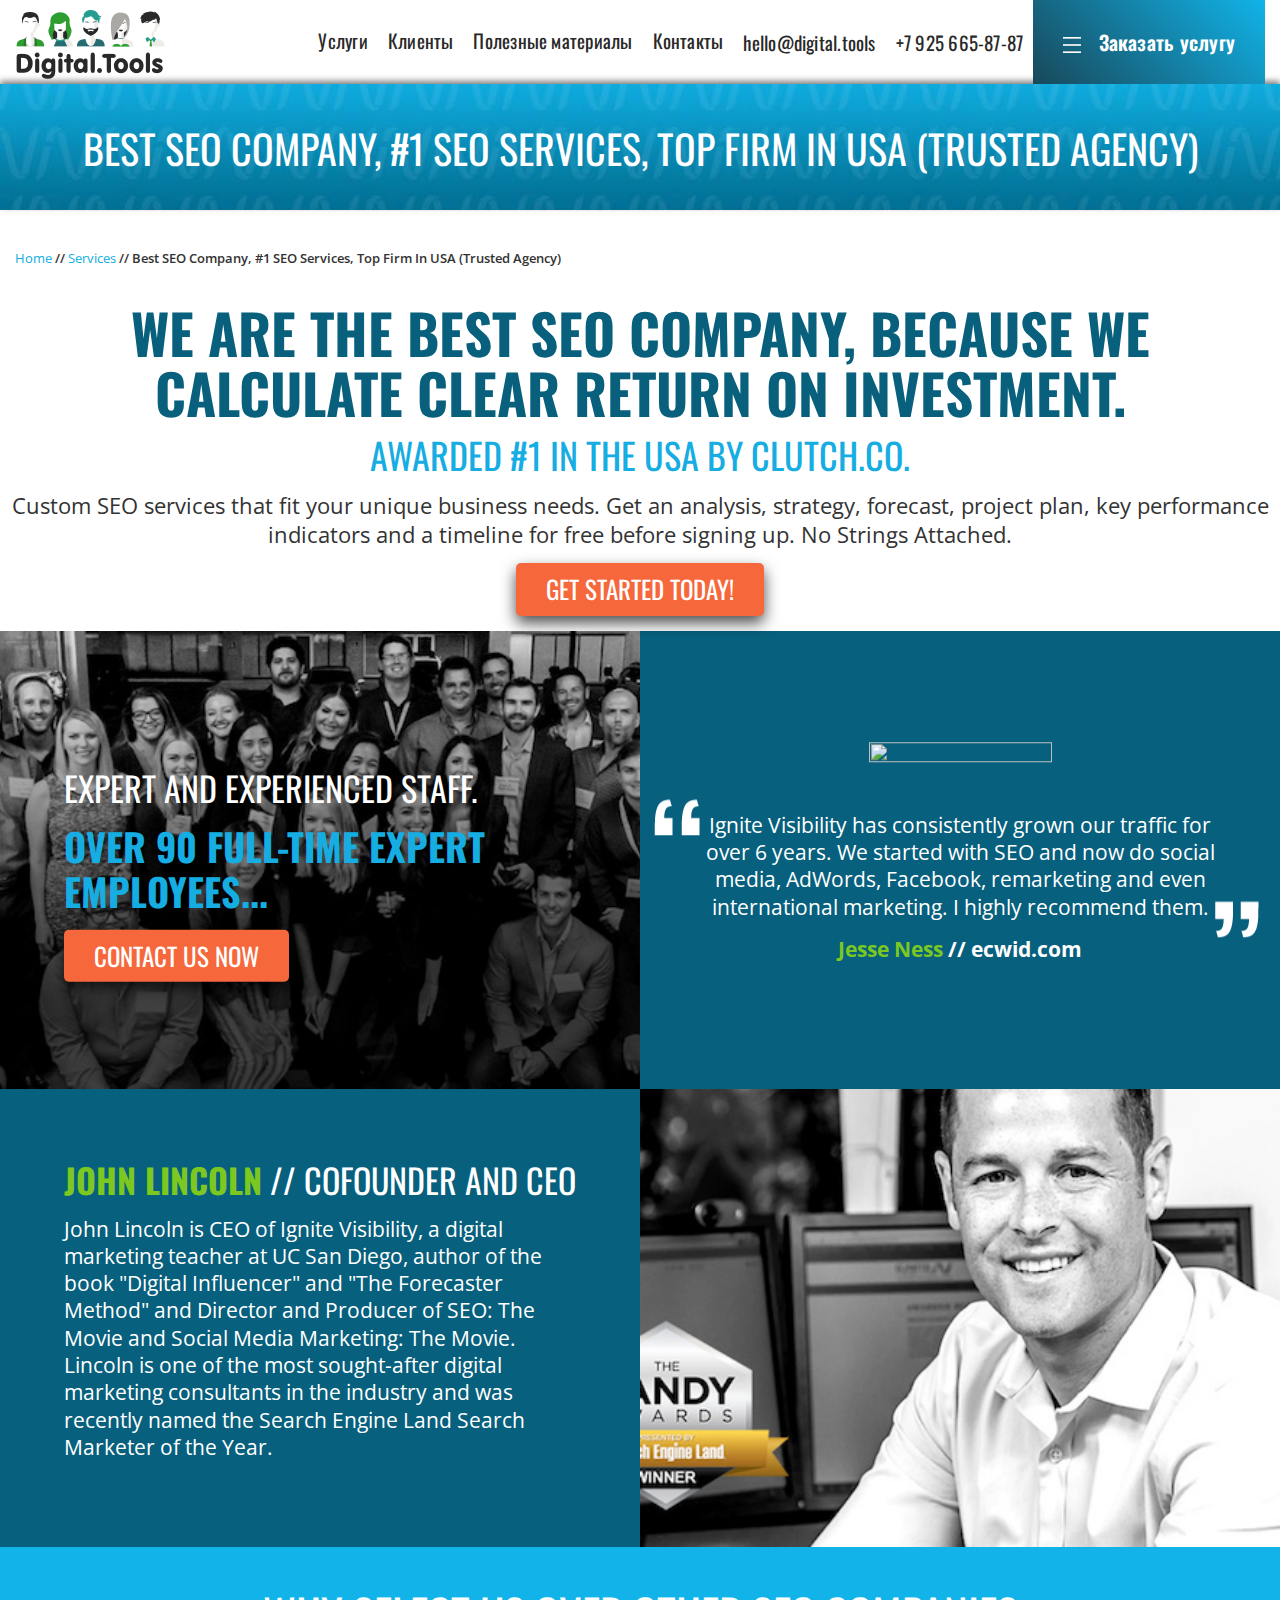
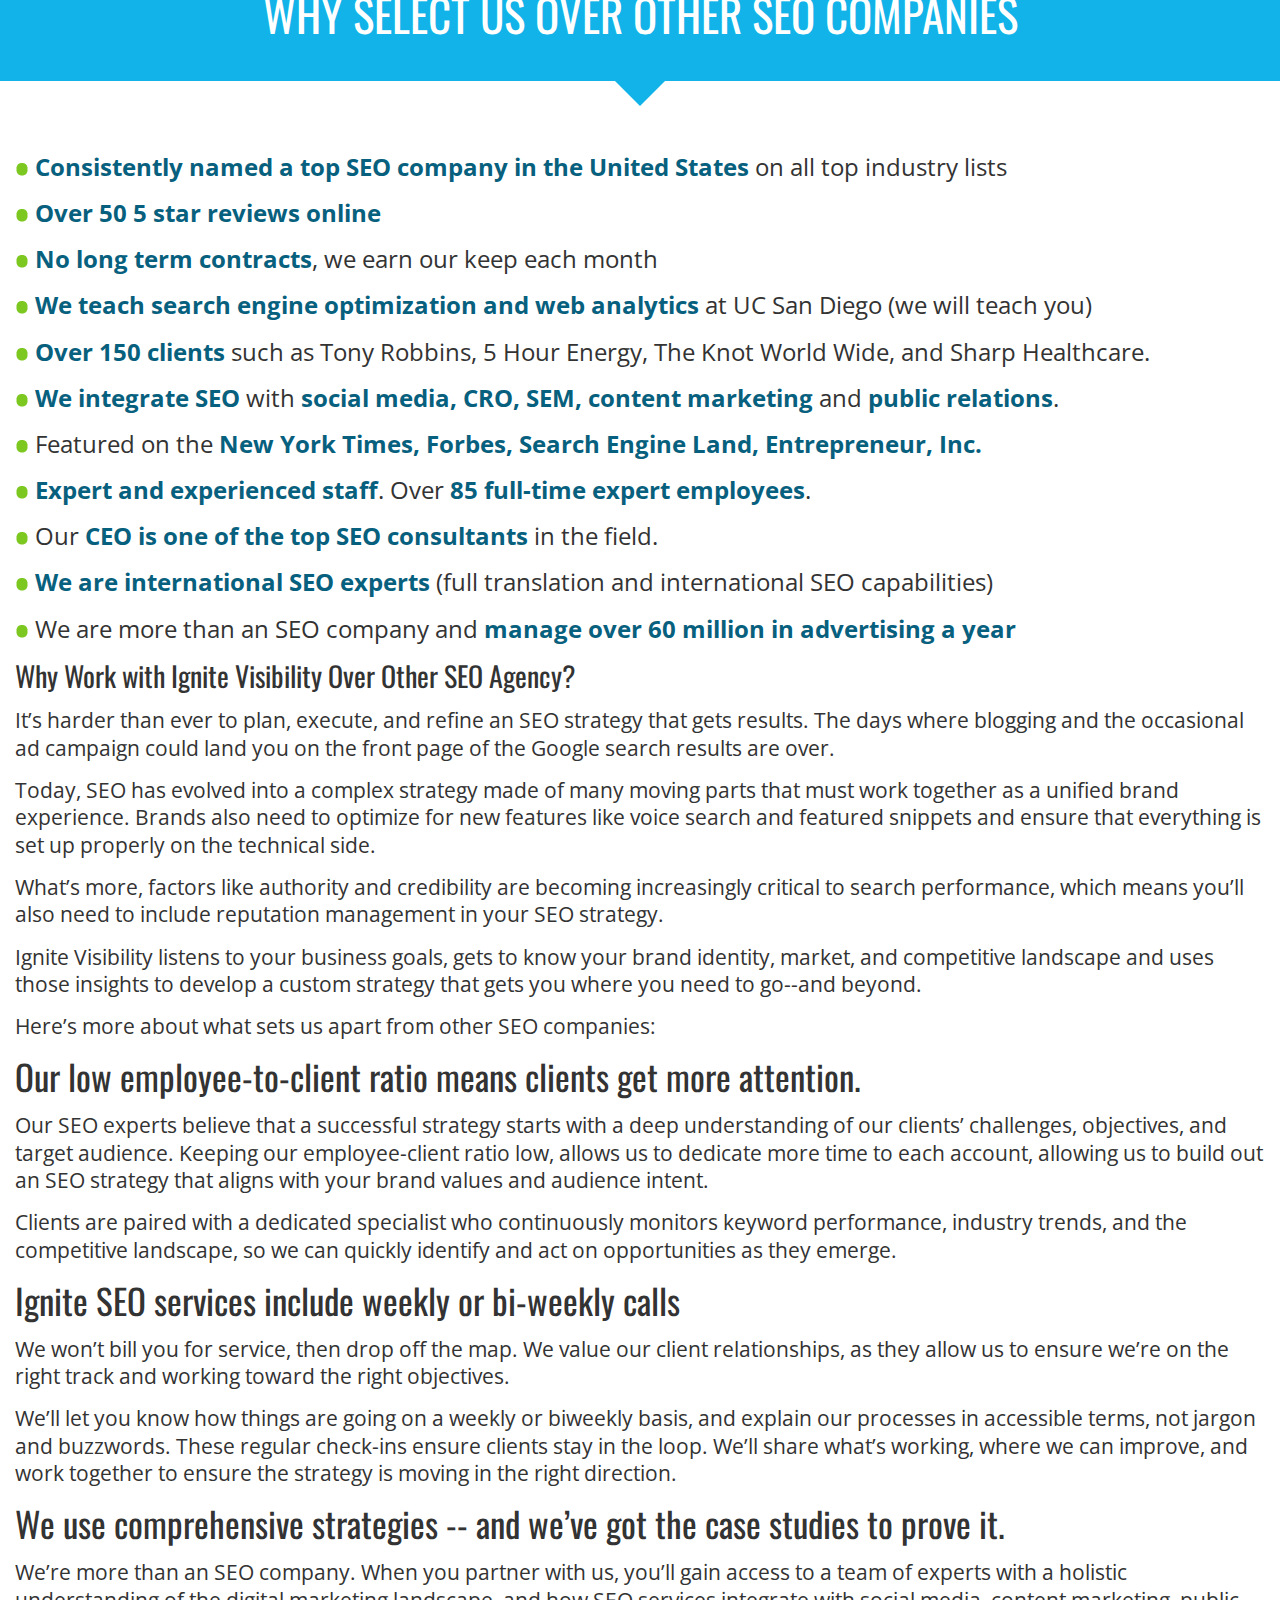
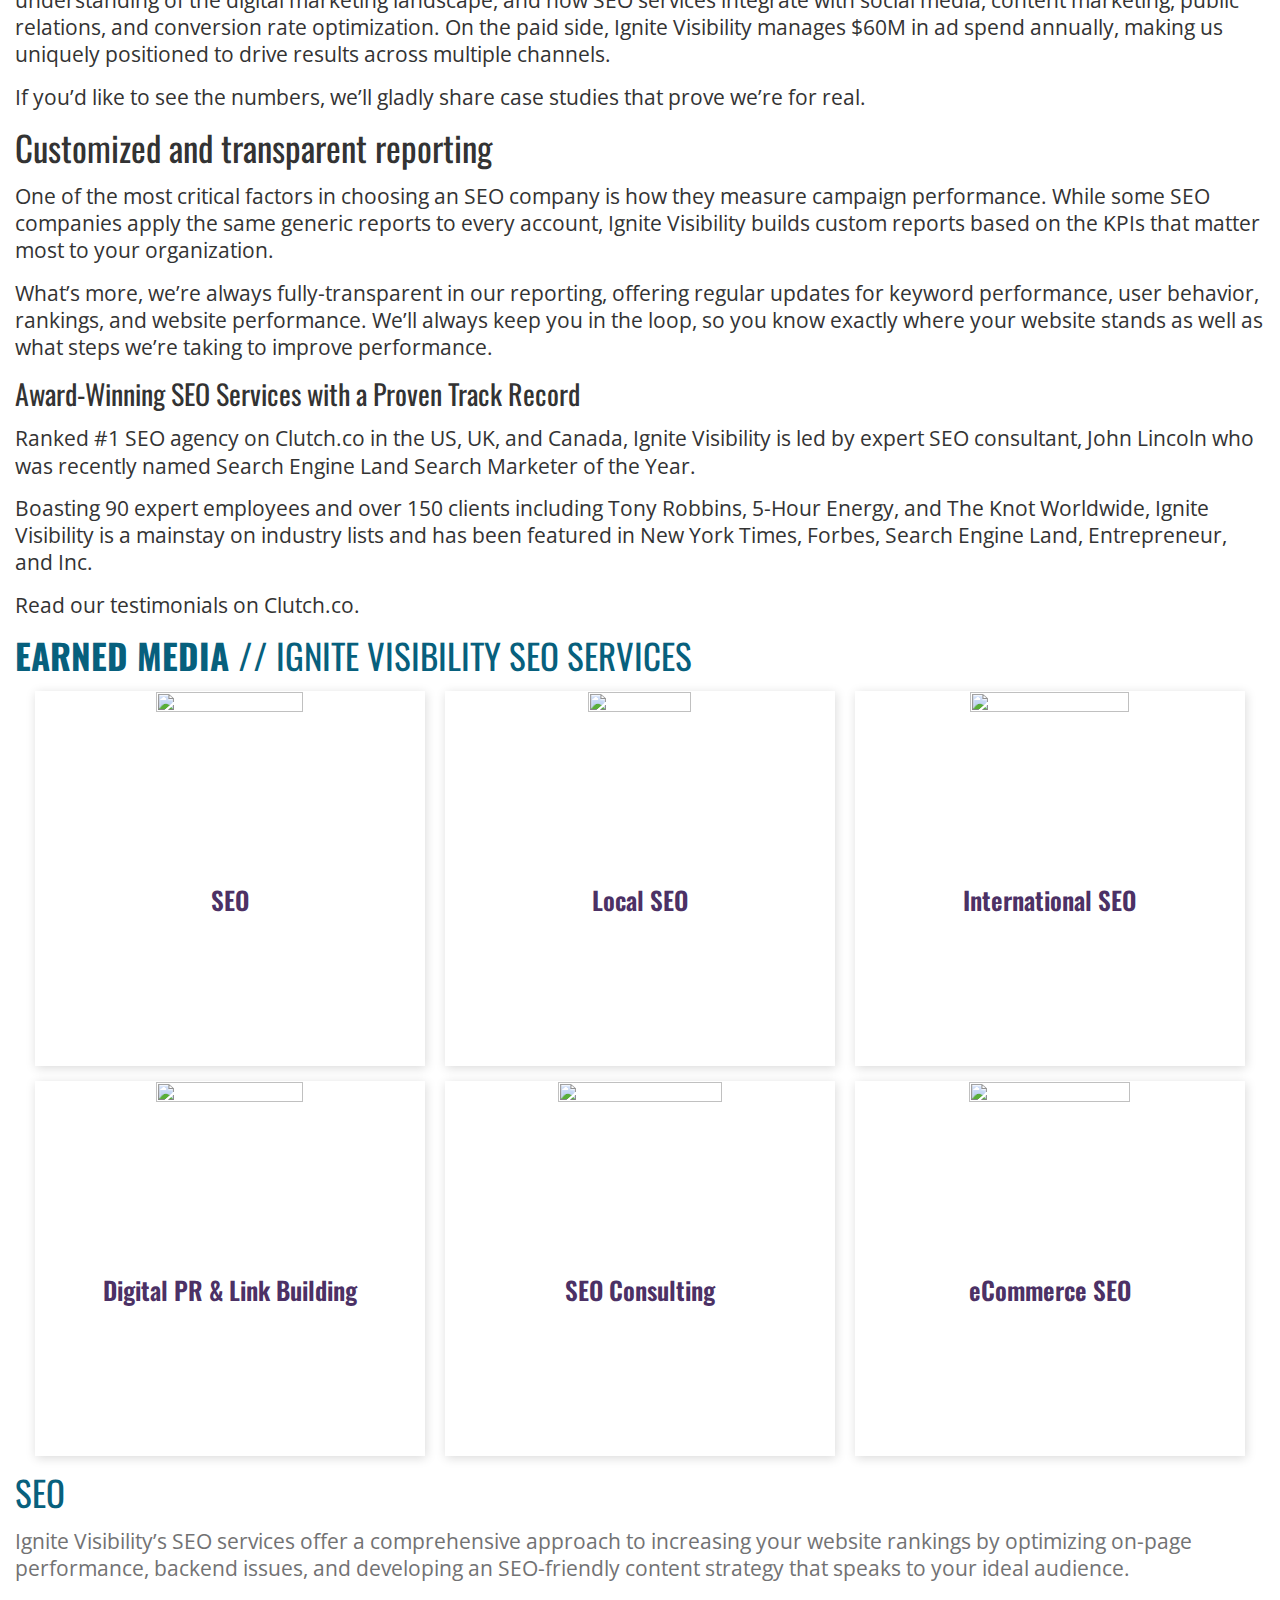
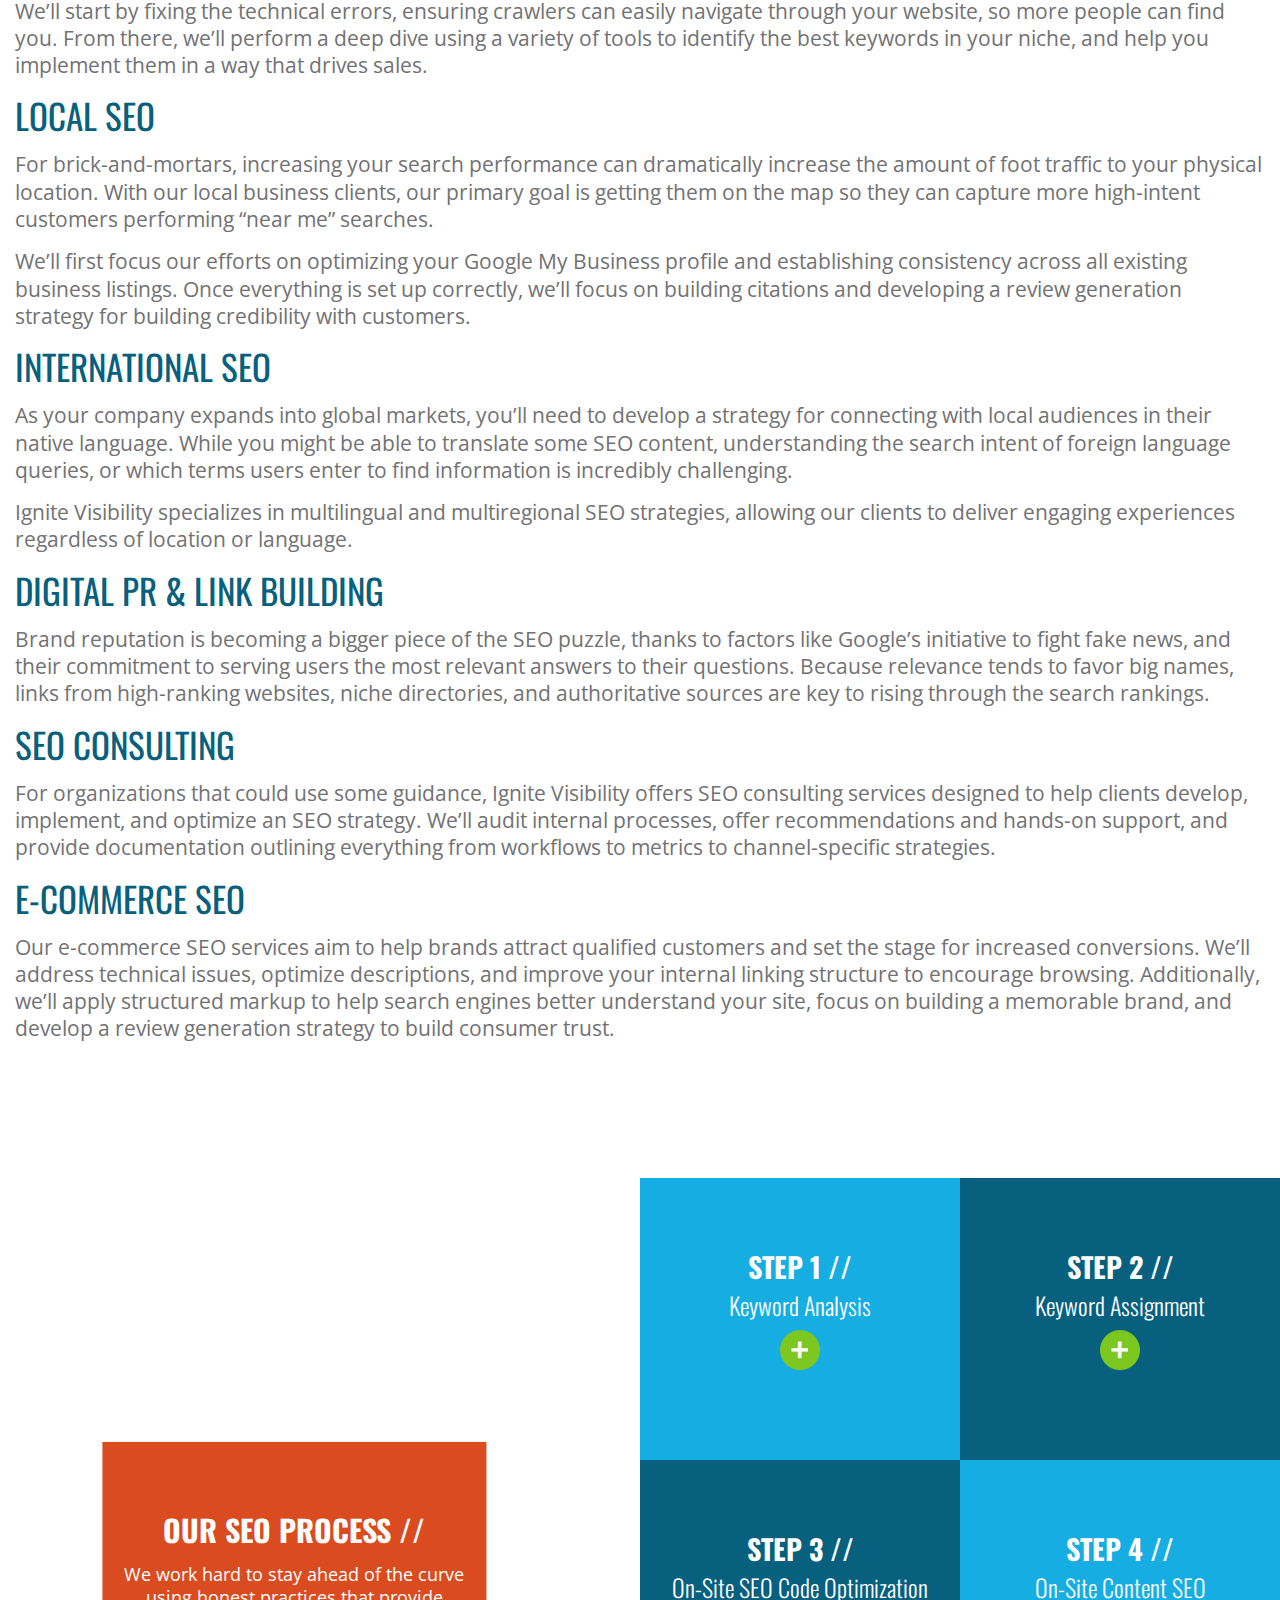
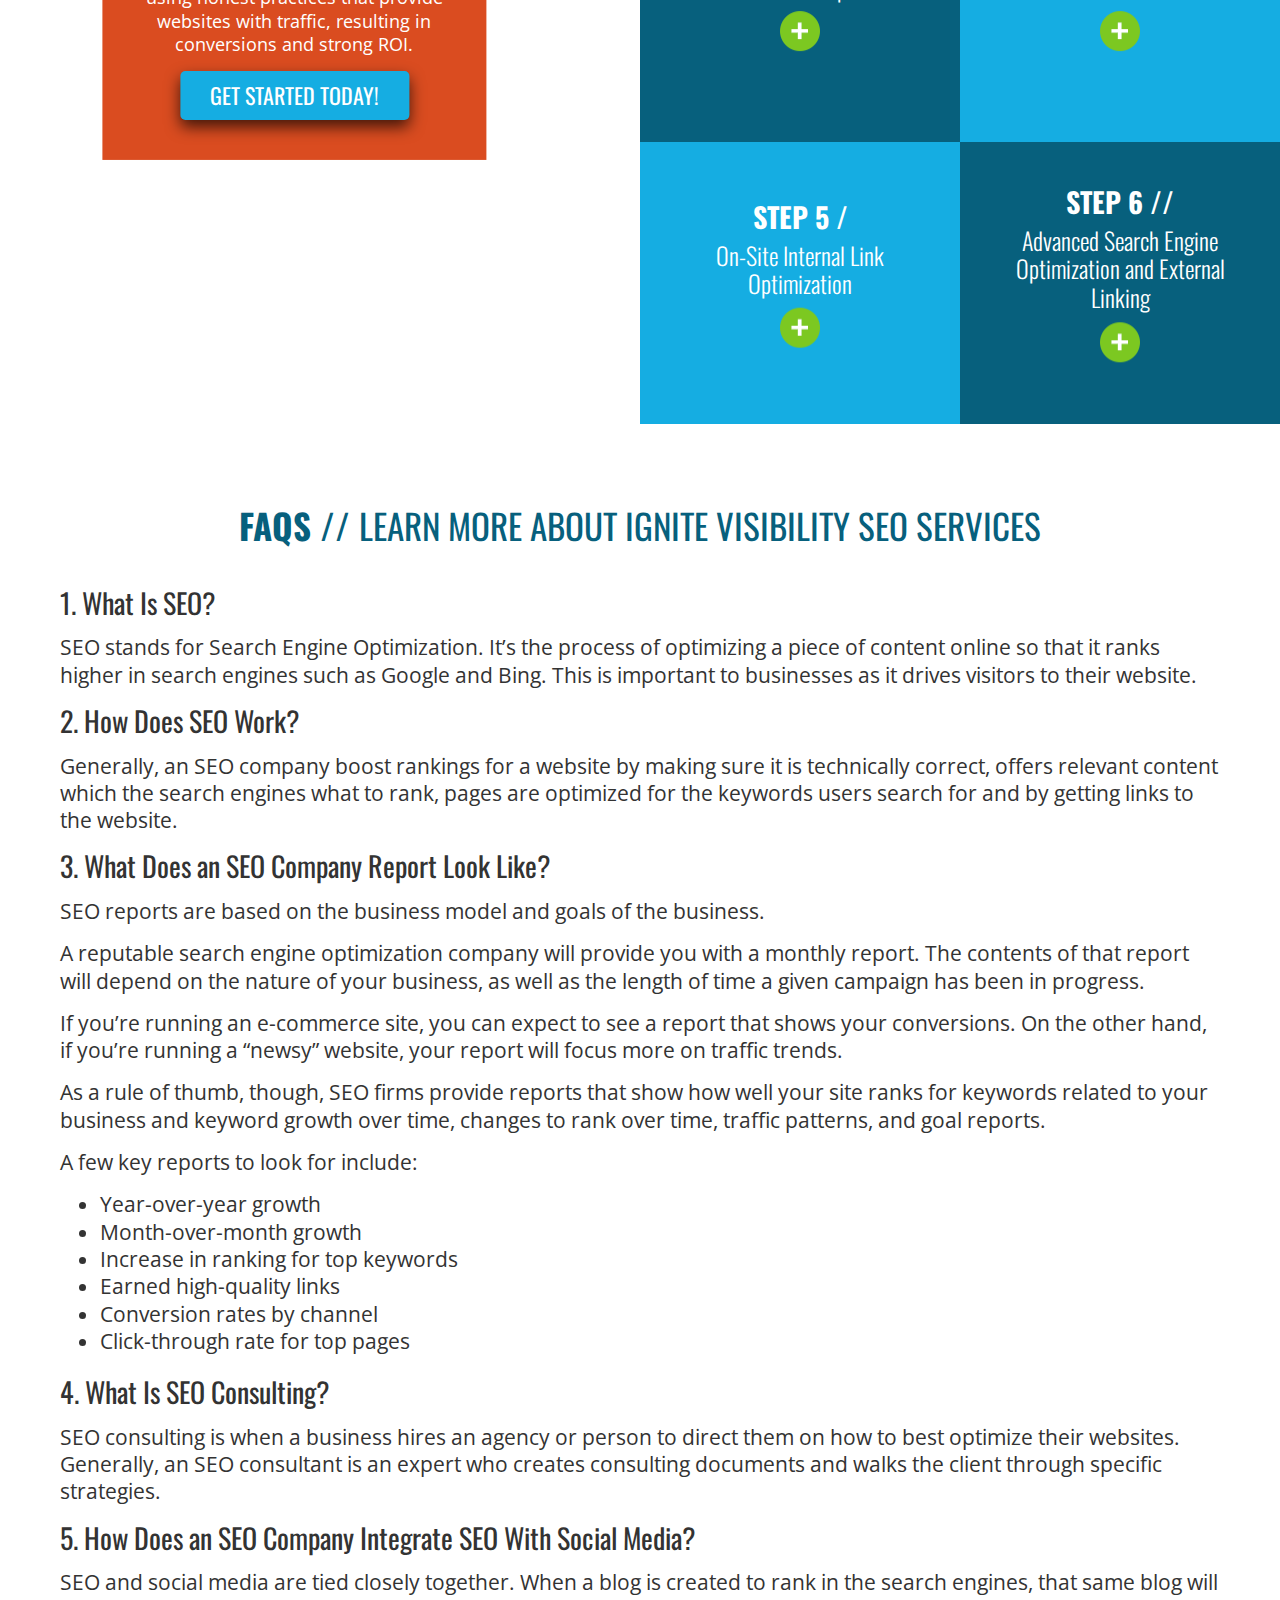
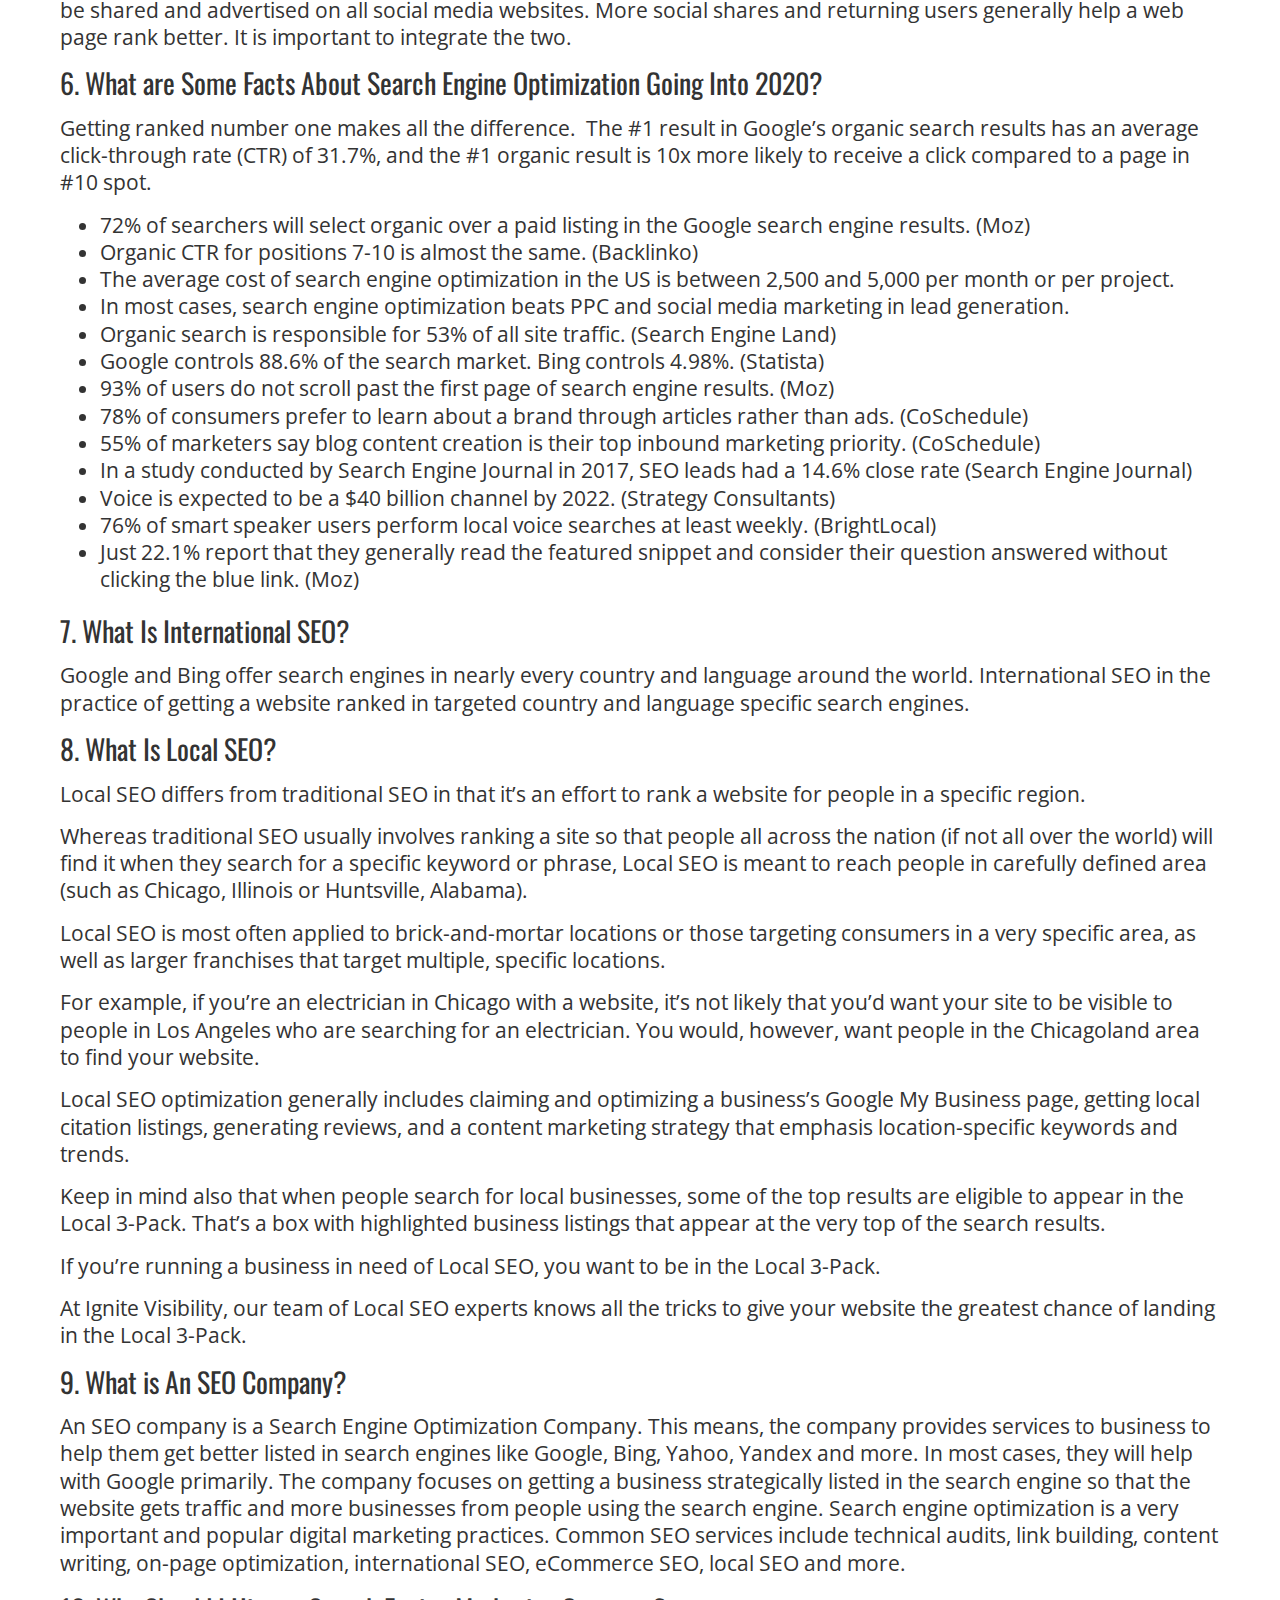
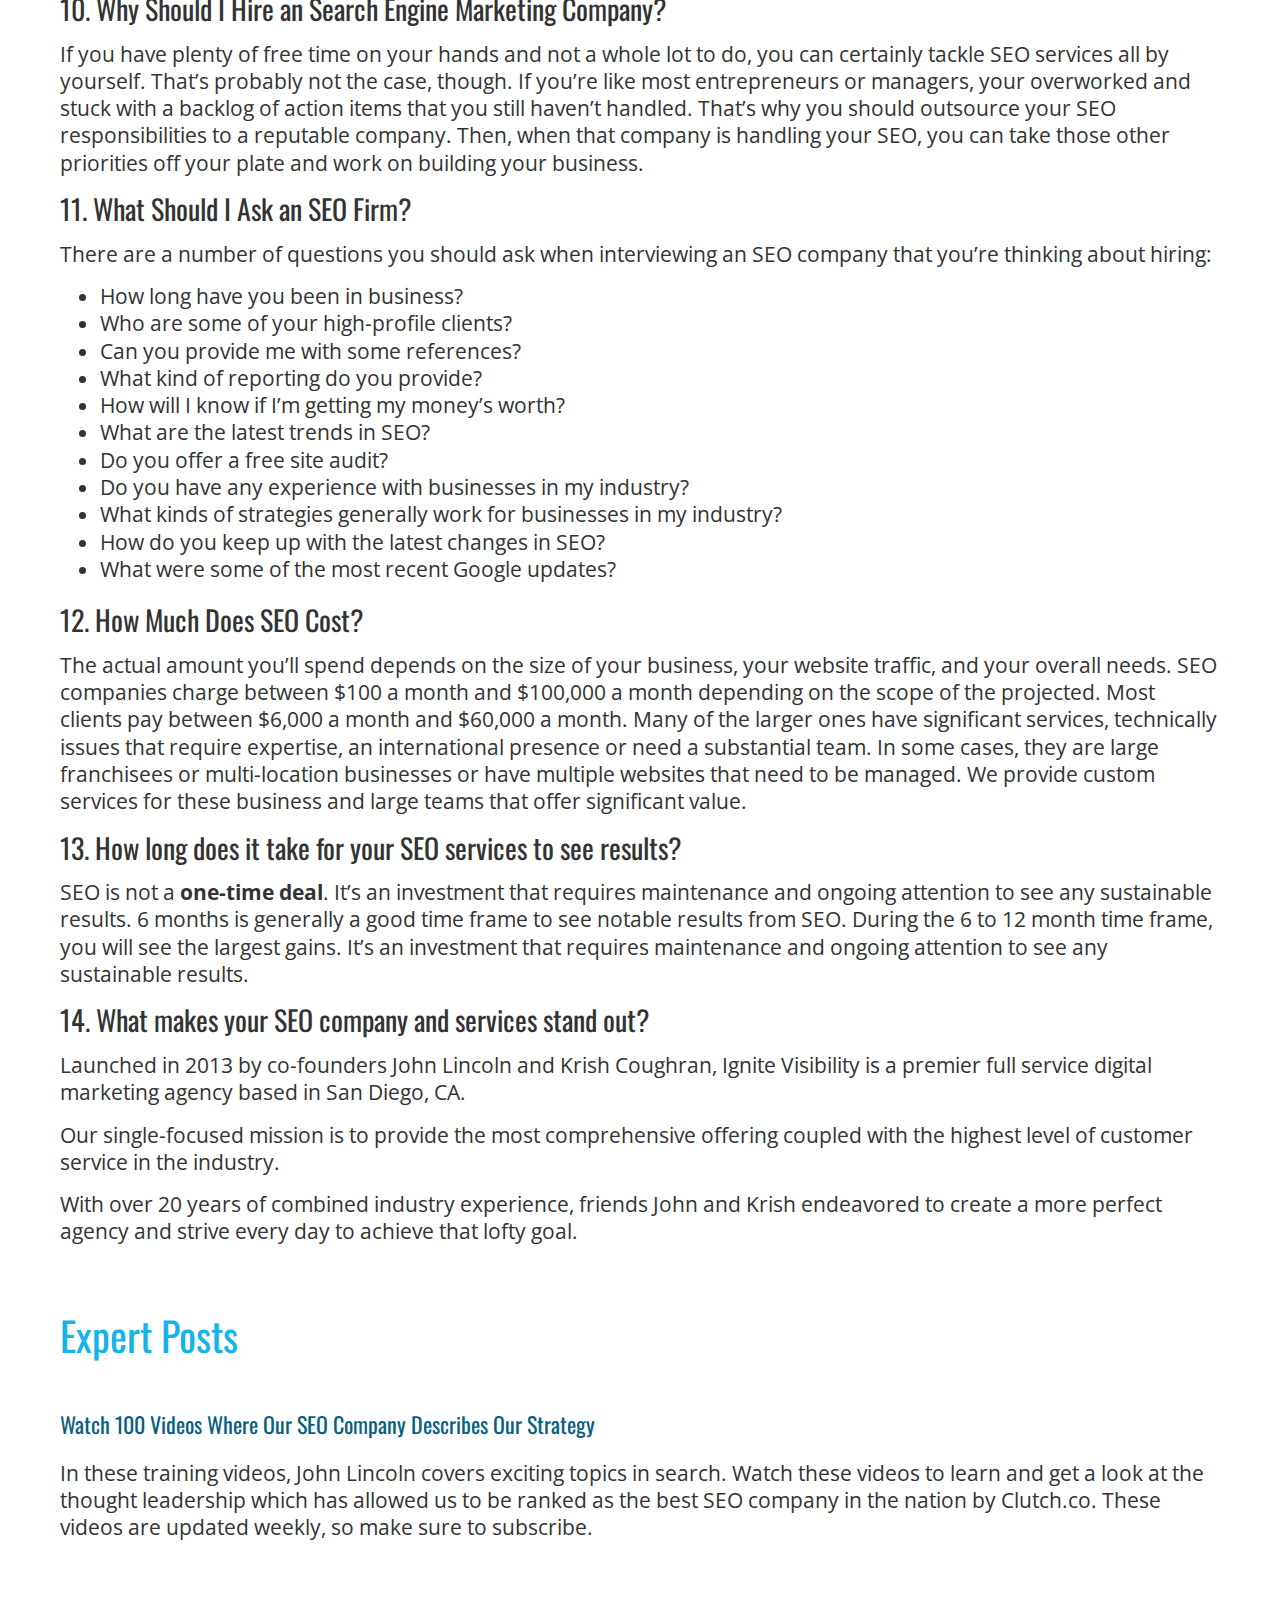
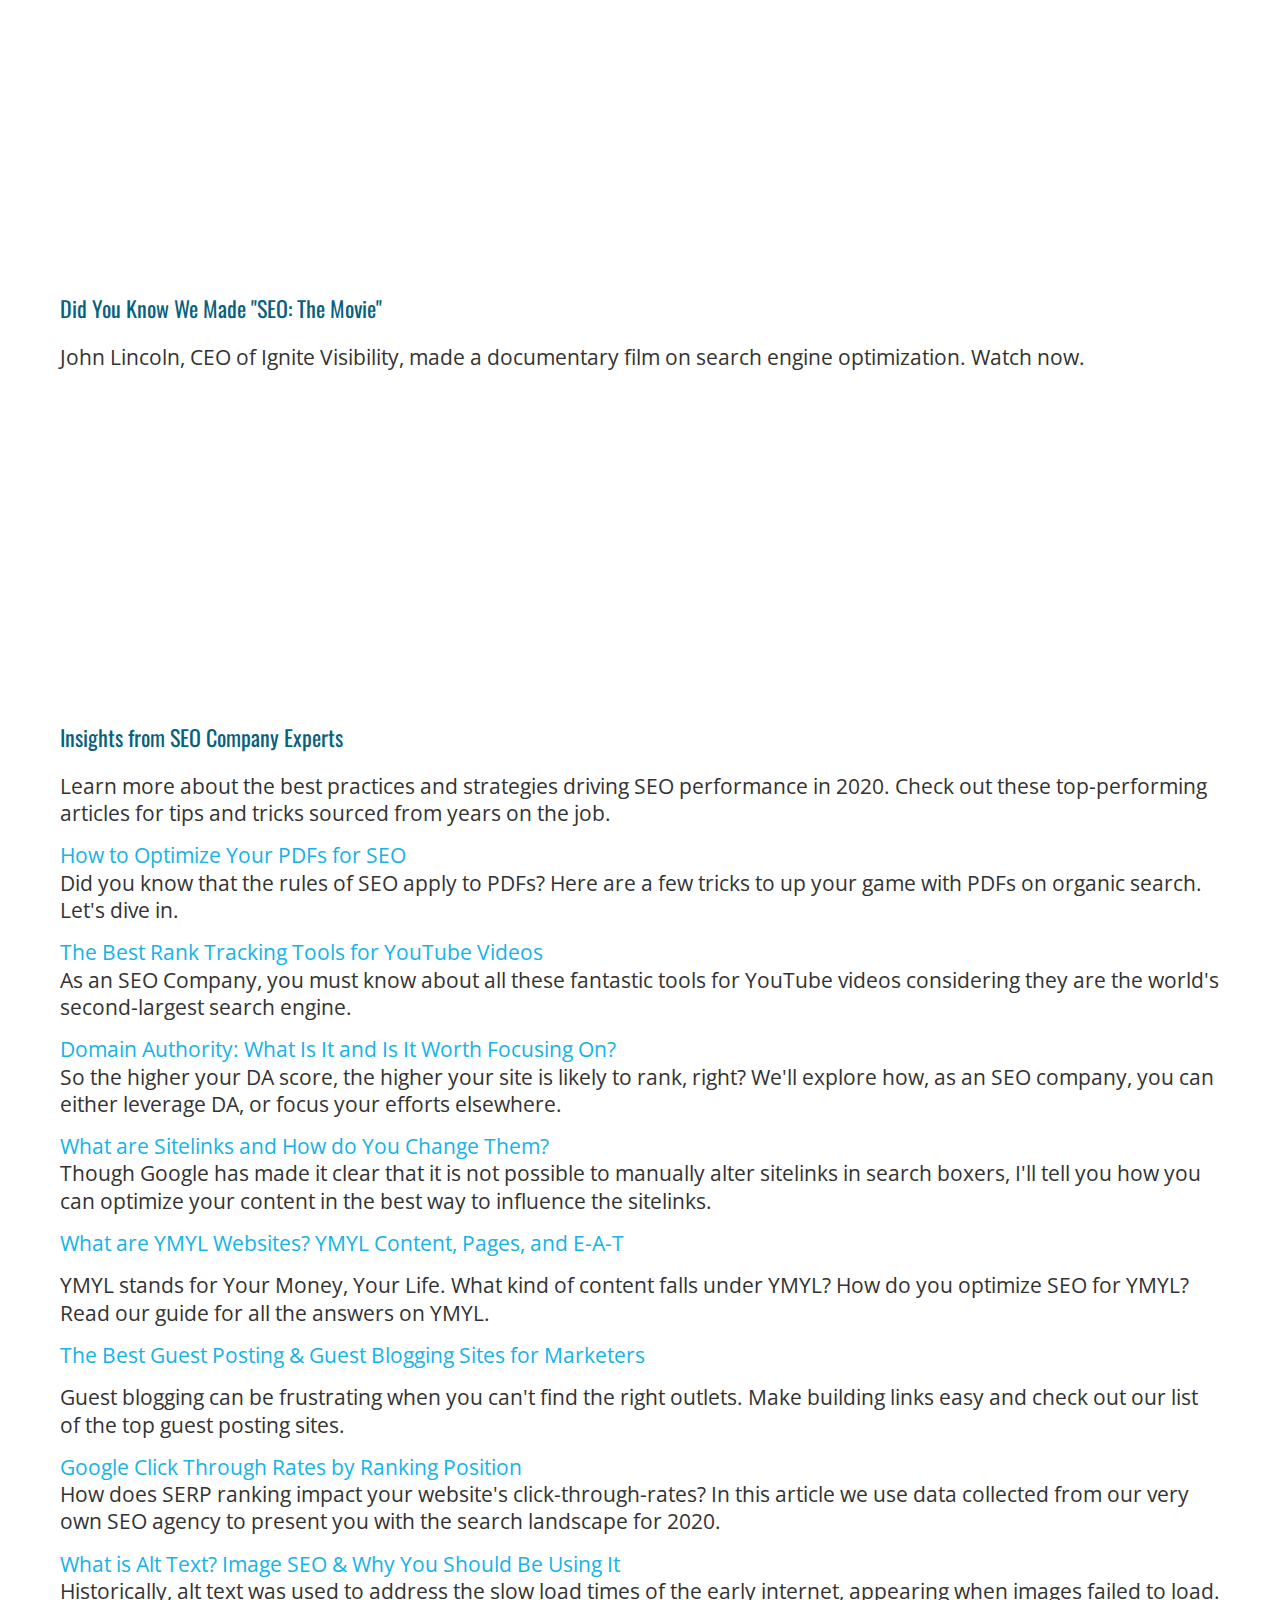
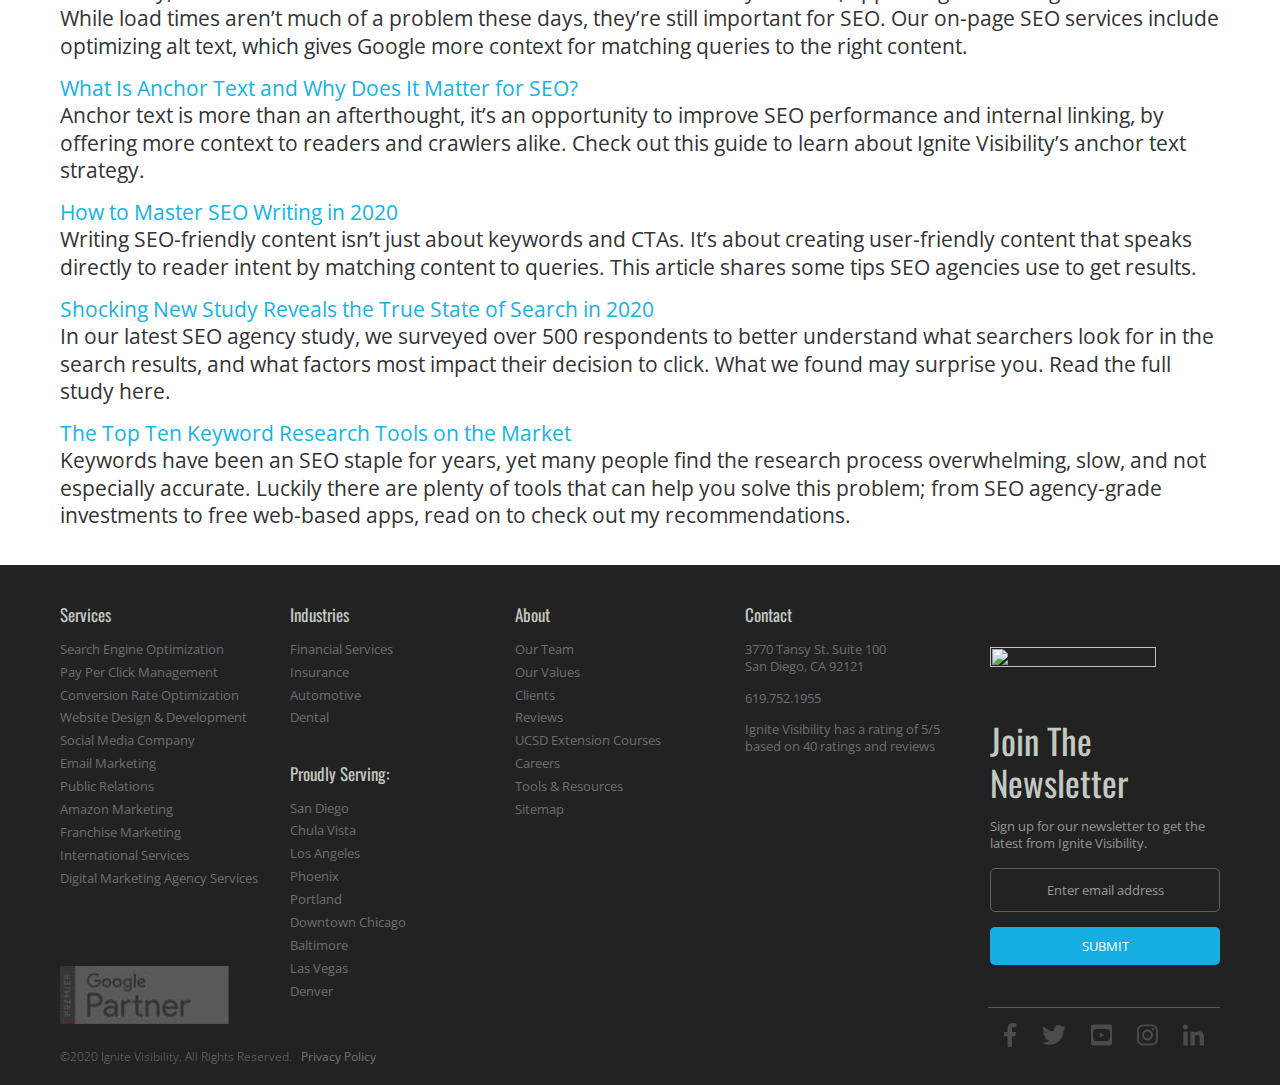
==== commit f7f6a1ef: "6 commit" ====
--- a/app/servises.html
+++ b/app/servises.html
@@ -7,74 +7,792 @@
 	<link rel="shortcut icon" href="favicon.ico" type="image/x-icon">
 	<title>Digital.Tools</title>
 	<link rel="stylesheet" href="css/libs.min.css">
-	<link rel="stylesheet" href="css/main.css">
+	<link rel="stylesheet" href="css/main.css">	
+	<link rel="stylesheet" href="css/style.css">
 	<link rel="stylesheet" href="css/media.css">
 	<link href="https://fonts.googleapis.com/css2?family=Open+Sans:ital,wght@0,300;0,400;0,600;0,700;0,800;1,300;1,400;1,600;1,700;1,800&display=swap" rel="stylesheet">
 	<link href="https://fonts.googleapis.com/css2?family=Oswald:wght@200;300;400;500;600;700&display=swap" rel="stylesheet">
 	<link rel="stylesheet" href="fonts/font-awesome/css/font-awesome.min.css">
 </head>
-
-<body class="page-template-default page page-id-20 page-parent siteorigin-panels mega-menu-max-mega-menu-1 custom-header full-width-content genesis-breadcrumbs-visible genesis-footer-widgets-visible" style=""> <span role="button" class="acsb-sr-only acsb-skip-link" data-acsb-sr-trigger="true" data-acsb-sr-only="true" data-acsb-force-visible="true">Use Website In a Screen-Reader Mode</span><div class="acsb-skip-links acsb-force-visible acsb-ready" role="region" aria-label="Skip Links" data-acsb="skipLinks" style="display: none;"> <div data-acsb-skip-link="statement" class="acsb-skip-link" role="button" tabindex="0"> Accessibility Help and Statement </div> <a href="#acsbContent" data-acsb-skip-link="content" class="acsb-skip-link"> Skip to Content </a> <a href="#acsbMenu" data-acsb-skip-link="menu" class="acsb-skip-link"> Skip to Menu </a> <a href="#acsbFooter" data-acsb-skip-link="footer" class="acsb-skip-link"> Skip to Footer </a>
-</div><div class="acsb-navigator-wrapper" data-acsb="navigator-wrapper"> <div tabindex="-1" class="acsb-sr-only acsb-skip-link" role="button" aria-expanded="false" data-acsb-navigator="trigger"> Key site-map pages </div> <div class="acsb-navigator acsb-force-visible acsb-ready" aria-hidden="true" style="display: none;" data-acsb="navigator"> <div class="acsb-navigator-label" data-acsb-navigator="label"> <div class="acsb-navigator-title" aria-hidden="true">Key site-map pages</div> <div class="acsb-navigator-explanation">↑↓ to navigate. Alt+2 to open any time.</div> <div class="acsb-navigator-icon"><i class="acsbi-up_down"></i></div> </div> <div class="acsb-navigator-search" data-acsb-navigator="search" role="search"> <form action="#" enctype="multipart/form-data" method="POST" data-acsb-navigator="search"> <input class="acsb-navigator-search-input" tabindex="-1" type="search" required="" aria-invalid="true" aria-label="Search a page..." placeholder="Search a page..."> <i class="acsb-navigator-search-icon acsbi-search" aria-hidden="true"></i> </form> </div> <div class="acsb-navigator-options" data-acsb-navigator="options" role="navigation" aria-label="Key site-map pages"></div> </div>
-</div>
-<noscript><iframe src="https://www.googletagmanager.com/ns.html?id=GTM-KXFZW3" height="0" width="0" style="display:none;visibility:hidden"></iframe></noscript>
-<div class="site-container"><header class="site-header"><div class="wrap"><div class="title-area"><div id="logo"><a href="https://ignitevisibility.com"><img src="https://ignitevisibility.com/wp-content/themes/ignite/images/logo_color_light.png?v=2"></a></div></div><div class="widget-area header-widget-area"><section id="maxmegamenu-2" class="widget widget_maxmegamenu"><div class="widget-wrap"><nav class="nav-header"><div id="mega-menu-wrap-max_mega_menu_1" class="mega-menu-wrap"><div class="mega-menu-toggle"><div class="mega-toggle-blocks-left"></div><div class="mega-toggle-blocks-center"></div><div class="mega-toggle-blocks-right"><div class="mega-toggle-block mega-menu-toggle-block mega-toggle-block-1" id="mega-toggle-block-1" tabindex="0"><span class="mega-toggle-label" role="button" aria-expanded="false"><span class="mega-toggle-label-closed">MENU</span><span class="mega-toggle-label-open">MENU</span></span></div></div></div><ul id="mega-menu-max_mega_menu_1" class="mega-menu max-mega-menu mega-menu-horizontal" data-event="hover_intent" data-effect="fade_up" data-effect-speed="200" data-effect-mobile="disabled" data-effect-speed-mobile="0" data-panel-width="body" data-panel-inner-width=".wrap" data-mobile-force-width="false" data-second-click="go" data-document-click="collapse" data-vertical-behaviour="standard" data-breakpoint="740" data-unbind="true" data-hover-intent-timeout="300" data-hover-intent-interval="100"><li class="mega-menu-item mega-menu-item-type-post_type mega-menu-item-object-post mega-align-bottom-left mega-menu-flyout mega-menu-item-26025" id="mega-menu-item-26025"><a title="Our Response To Covid-19" class="mega-menu-link" href="https://ignitevisibility.com/coronavirus-and-digital-marketing-how-should-businesses-respond/" tabindex="0">Our Response To Covid-19</a></li><li class="mega-menu-item mega-menu-item-type-post_type mega-menu-item-object-page mega-current-menu-item mega-page_item mega-page-item-20 mega-current_page_item mega-current-menu-ancestor mega-current-menu-parent mega-current_page_parent mega-current_page_ancestor mega-menu-item-has-children mega-menu-megamenu mega-align-bottom-left mega-menu-megamenu mega-menu-item-8885" id="mega-menu-item-8885"><a class="mega-menu-link" href="https://ignitevisibility.com/services/" aria-haspopup="true" aria-expanded="false" tabindex="0">Services<span class="mega-indicator"></span></a><ul class="mega-sub-menu" style="width: 1598px; left: -367.031px; padding-left: 219px; padding-right: 219px;"><li class="mega-hide-in-mobile mega-menu-item mega-menu-item-type-post_type mega-menu-item-object-page mega-current-menu-item mega-page_item mega-page-item-20 mega-current_page_item mega-menu-columns-1-of-4 mega-menu-item-9061" id="mega-menu-item-9061"><a class="mega-menu-link" href="https://ignitevisibility.com/services/">Services</a></li><li class="mega-menu-item mega-menu-item-type-custom mega-menu-item-object-custom mega-menu-item-has-children mega-menu-columns-1-of-4 mega-menu-item-9035" id="mega-menu-item-9035"><a class="mega-menu-link" href="#" aria-label="Column One"><span class="mega-indicator"></span></a><ul class="mega-sub-menu"><li class="mega-menu-item mega-menu-item-type-post_type mega-menu-item-object-page mega-menu-item-10097" id="mega-menu-item-10097"><a title="Search Engine Optimization" class="mega-menu-link" href="https://ignitevisibility.com/services/seo/">Search Engine Optimization</a></li><li class="mega-menu-item mega-menu-item-type-post_type mega-menu-item-object-page mega-menu-item-22143" id="mega-menu-item-22143"><a title="International SEO" class="mega-menu-link" href="https://ignitevisibility.com/services/international-seo-consultant/">International Search Marketing</a></li><li class="mega-menu-item mega-menu-item-type-post_type mega-menu-item-object-page mega-menu-item-22794" id="mega-menu-item-22794"><a title="Local SEO" class="mega-menu-link" href="https://ignitevisibility.com/services/local-seo/">Local Search Marketing</a></li><li class="mega-menu-item mega-menu-item-type-post_type mega-menu-item-object-page mega-menu-item-10181" id="mega-menu-item-10181"><a title="Pay Per Click Company" class="mega-menu-link" href="https://ignitevisibility.com/services/pay-per-click-management/">Pay Per Click Advertising</a></li><li class="mega-menu-item mega-menu-item-type-post_type mega-menu-item-object-page mega-menu-item-10271" id="mega-menu-item-10271"><a title="Social Media Company" class="mega-menu-link" href="https://ignitevisibility.com/services/social-media-marketing/">Social Media Marketing</a></li></ul></li><li class="mega-menu-item mega-menu-item-type-custom mega-menu-item-object-custom mega-menu-item-has-children mega-menu-columns-1-of-4 mega-menu-item-9036" id="mega-menu-item-9036"><a class="mega-menu-link" href="#" aria-label="Column Two"><span class="mega-indicator"></span></a><ul class="mega-sub-menu"><li class="mega-menu-item mega-menu-item-type-post_type mega-menu-item-object-page mega-menu-item-10515" id="mega-menu-item-10515"><a title="Email Marketing" class="mega-menu-link" href="https://ignitevisibility.com/email-marketing-services/">Email Marketing</a></li><li class="mega-menu-item mega-menu-item-type-post_type mega-menu-item-object-page mega-menu-item-9019" id="mega-menu-item-9019"><a title="Conversion Rate Optimization Company" class="mega-menu-link" href="https://ignitevisibility.com/services/conversion-optimization/">Conversion Rate Optimization</a></li><li class="mega-menu-item mega-menu-item-type-post_type mega-menu-item-object-page mega-menu-item-9029" id="mega-menu-item-9029"><a class="mega-menu-link" href="https://ignitevisibility.com/services/public-relations/">Public Relations</a></li><li class="mega-menu-item mega-menu-item-type-post_type mega-menu-item-object-page mega-menu-item-22138" id="mega-menu-item-22138"><a title="Website Design &amp; Development" class="mega-menu-link" href="https://ignitevisibility.com/services/website-development/">Website Design &amp; Development</a></li><li class="mega-menu-item mega-menu-item-type-post_type mega-menu-item-object-page mega-menu-item-23309" id="mega-menu-item-23309"><a class="mega-menu-link" href="https://ignitevisibility.com/services/reporting-analytics/">Reporting &amp; Analytics</a></li></ul></li><li class="mega-menu-item mega-menu-item-type-custom mega-menu-item-object-custom mega-menu-item-has-children mega-menu-columns-1-of-4 mega-menu-item-9037" id="mega-menu-item-9037"><a class="mega-menu-link" href="#" aria-label="Column Three"><span class="mega-indicator"></span></a><ul class="mega-sub-menu"><li class="mega-menu-item mega-menu-item-type-post_type mega-menu-item-object-page mega-menu-item-22128" id="mega-menu-item-22128"><a class="mega-menu-link" href="https://ignitevisibility.com/services/amazon-seo/">Amazon Marketing</a></li><li class="mega-menu-item mega-menu-item-type-post_type mega-menu-item-object-page mega-menu-item-22136" id="mega-menu-item-22136"><a title="Franchise Marketing" class="mega-menu-link" href="https://ignitevisibility.com/services/franchise-marketing-company/">Franchise Marketing</a></li><li class="mega-menu-item mega-menu-item-type-post_type mega-menu-item-object-page mega-menu-item-22793" id="mega-menu-item-22793"><a class="mega-menu-link" href="https://ignitevisibility.com/internet-marketing/">Digital Marketing Strategy</a></li></ul></li></ul></li><li class="mega-menu-item mega-menu-item-type-post_type mega-menu-item-object-page mega-menu-item-has-children mega-menu-megamenu mega-align-bottom-left mega-menu-megamenu mega-menu-item-11281" id="mega-menu-item-11281"><a class="mega-menu-link" href="https://ignitevisibility.com/about/" aria-haspopup="true" aria-expanded="false" tabindex="0">About Us<span class="mega-indicator"></span></a><ul class="mega-sub-menu" style="width: 1598px; left: -367.031px; padding-left: 219px; padding-right: 219px;"><li class="mega-menu-item mega-menu-item-type-post_type mega-menu-item-object-page mega-menu-columns-1-of-4 mega-menu-item-14697" id="mega-menu-item-14697"><a class="mega-menu-link" href="https://ignitevisibility.com/about/">About Ignite Visibility</a></li><li class="mega-menu-item mega-menu-item-type-custom mega-menu-item-object-custom mega-menu-item-has-children mega-menu-columns-1-of-4 mega-menu-item-9054" id="mega-menu-item-9054"><a class="mega-menu-link" href="#" aria-label="Column One"><span class="mega-indicator"></span></a><ul class="mega-sub-menu"><li class="mega-hide-in-mobile mega-menu-item mega-menu-item-type-post_type mega-menu-item-object-page mega-menu-item-11282" id="mega-menu-item-11282"><a class="mega-menu-link" href="https://ignitevisibility.com/about/">Our Story</a></li><li class="mega-menu-item mega-menu-item-type-post_type mega-menu-item-object-page mega-menu-item-9050" id="mega-menu-item-9050"><a class="mega-menu-link" href="https://ignitevisibility.com/clients/">Clients</a></li><li class="mega-menu-item mega-menu-item-type-post_type mega-menu-item-object-page mega-menu-item-9048" id="mega-menu-item-9048"><a class="mega-menu-link" href="https://ignitevisibility.com/our-team/">Our Team</a></li><li class="mega-menu-item mega-menu-item-type-post_type mega-menu-item-object-page mega-menu-item-9049" id="mega-menu-item-9049"><a class="mega-menu-link" href="https://ignitevisibility.com/values/">Our Values</a></li></ul></li><li class="mega-menu-item mega-menu-item-type-custom mega-menu-item-object-custom mega-menu-item-has-children mega-menu-columns-1-of-4 mega-menu-item-9055" id="mega-menu-item-9055"><a class="mega-menu-link" href="#" aria-label="Column Two"><span class="mega-indicator"></span></a><ul class="mega-sub-menu"><li class="mega-menu-item mega-menu-item-type-post_type mega-menu-item-object-page mega-menu-item-9051" id="mega-menu-item-9051"><a class="mega-menu-link" href="https://ignitevisibility.com/testimonials-reviews/">Reviews &amp; Case Studies</a></li><li class="mega-menu-item mega-menu-item-type-post_type mega-menu-item-object-page mega-menu-item-9052" id="mega-menu-item-9052"><a class="mega-menu-link" href="https://ignitevisibility.com/ucsd-extension-ignite-visibility-web-analytics-course/">UCSD Extension Courses</a></li><li class="mega-menu-item mega-menu-item-type-post_type mega-menu-item-object-page mega-menu-item-10861" id="mega-menu-item-10861"><a class="mega-menu-link" href="https://ignitevisibility.com/careers/">Careers</a></li></ul></li></ul></li><li class="mega-menu-item mega-menu-item-type-custom mega-menu-item-object-custom mega-menu-item-has-children mega-menu-megamenu mega-align-bottom-left mega-menu-megamenu mega-menu-item-11114" id="mega-menu-item-11114"><a class="mega-menu-link" href="https://ignitevisibility.com/blog/" aria-haspopup="true" aria-expanded="false" tabindex="0">Amazing Content<span class="mega-indicator"></span></a><ul class="mega-sub-menu" style="width: 1598px; left: -367.031px; padding-left: 219px; padding-right: 219px;"><li class="mega-menu-item mega-menu-item-type-custom mega-menu-item-object-custom mega-menu-columns-1-of-4 mega-menu-item-14703" id="mega-menu-item-14703"><a class="mega-menu-link" href="https://ignitevisibility.com/blog/">Amazing Content</a></li><li class="mega-menu-item mega-menu-item-type-custom mega-menu-item-object-custom mega-menu-item-has-children mega-menu-columns-1-of-4 mega-menu-item-14704" id="mega-menu-item-14704"><a class="mega-menu-link" href="#" aria-label="Column One"><span class="mega-indicator"></span></a><ul class="mega-sub-menu"><li class="mega-menu-item mega-menu-item-type-custom mega-menu-item-object-custom mega-menu-item-14701" id="mega-menu-item-14701"><a class="mega-menu-link" href="https://ignitevisibility.com/blog/">Our Blog</a></li><li class="mega-menu-item mega-menu-item-type-taxonomy mega-menu-item-object-category mega-menu-item-14725" id="mega-menu-item-14725"><a class="mega-menu-link" href="https://ignitevisibility.com/category/podcast/">Podcast</a></li><li class="mega-menu-item mega-menu-item-type-post_type mega-menu-item-object-page mega-menu-item-14698" id="mega-menu-item-14698"><a class="mega-menu-link" href="https://ignitevisibility.com/seo-movie/">SEO: The Movie</a></li><li class="mega-menu-item mega-menu-item-type-post_type mega-menu-item-object-page mega-menu-item-14699" id="mega-menu-item-14699"><a class="mega-menu-link" href="https://ignitevisibility.com/social-media-marketing-movie/">Social Media Marketing: The Movie</a></li><li class="mega-menu-item mega-menu-item-type-post_type mega-menu-item-object-post mega-menu-item-14700" id="mega-menu-item-14700"><a class="mega-menu-link" href="https://ignitevisibility.com/the-forecaster-method/">Book: The Forecaster Method</a></li></ul></li><li class="mega-menu-item mega-menu-item-type-custom mega-menu-item-object-custom mega-menu-item-has-children mega-disable-link mega-menu-columns-1-of-4 mega-menu-item-21787" id="mega-menu-item-21787"><a class="mega-menu-link" tabindex="0" aria-label="Column Two"><span class="mega-indicator"></span></a><ul class="mega-sub-menu"><li class="mega-menu-item mega-menu-item-type-post_type mega-menu-item-object-page mega-menu-item-21786" id="mega-menu-item-21786"><a class="mega-menu-link" href="https://ignitevisibility.com/webinars/">Digital Marketing Webinars (2020 Webinars)</a></li></ul></li></ul></li><li class="mega-menu-item mega-menu-item-type-post_type mega-menu-item-object-page mega-align-bottom-left mega-menu-flyout mega-menu-item-8884" id="mega-menu-item-8884"><a class="mega-menu-link" href="https://ignitevisibility.com/contact/" tabindex="0">Contact</a></li><li class="mega-orange mega-menu-item mega-menu-item-type-custom mega-menu-item-object-custom mega-align-bottom-left mega-menu-flyout mega-menu-item-8886" id="mega-menu-item-8886"><a class="mega-menu-link" href="tel:619.752.1955" tabindex="0">619.752.1955</a></li><li class="mega-menu-item mega-menu-item-type-custom mega-menu-item-object-custom mega-align-bottom-left mega-menu-flyout mega-menu-item-29375" id="mega-menu-item-29375"><a title="Client Login" class="mega-menu-link" href="https://reports.ignitevisibility.com/login" tabindex="0">Client Login</a></li></ul></div></nav></div></section><section id="custom_html-2" class="widget_text widget widget_custom_html"><div class="widget_text widget-wrap"><div class="textwidget custom-html-widget"><div class="search-form-container"><div class="search-toggle"><svg class="svg-inline--fa fa-search fa-w-16" aria-hidden="true" data-prefix="fa" data-icon="search" role="img" xmlns="http://www.w3.org/2000/svg" viewBox="0 0 512 512" data-fa-i2svg=""><path fill="currentColor" d="M505 442.7L405.3 343c-4.5-4.5-10.6-7-17-7H372c27.6-35.3 44-79.7 44-128C416 93.1 322.9 0 208 0S0 93.1 0 208s93.1 208 208 208c48.3 0 92.7-16.4 128-44v16.3c0 6.4 2.5 12.5 7 17l99.7 99.7c9.4 9.4 24.6 9.4 33.9 0l28.3-28.3c9.4-9.4 9.4-24.6.1-34zM208 336c-70.7 0-128-57.2-128-128 0-70.7 57.2-128 128-128 70.7 0 128 57.2 128 128 0 70.7-57.2 128-128 128z"></path></svg><!-- <i class="fa fa-search"></i> --></div></div></div></div></section></div></div></header><div id="search-form-container"><div class="widget search"><form class="search-form" method="get" action="https://ignitevisibility.com/" role="search"><input class="search-form-input" type="search" name="s" id="searchform-1" placeholder="Search Posts"><input class="search-form-submit" type="submit" value="Search"><meta content="https://ignitevisibility.com/?s={s}"></form></div></div><div id="entry-header-container"><div class="wrap"><h1>Services</h1></div></div><div class="site-inner"><div class="wrap"><div class="content-sidebar-wrap"><main class="content"><div class="breadcrumb"><span class="breadcrumb-link-wrap"><a class="breadcrumb-link" href="https://ignitevisibility.com/"><span class="breadcrumb-link-text-wrap">Home</span></a><meta></span> // Services</div>
-	<article class="post-20 page type-page status-publish entry">
-		<header class="entry-header"></header>
-		<div class="entry-content">
-			<div id="pl-20" class="panel-layout">
-				<div id="pg-20-0" class="panel-grid panel-has-style">
-					<div class="service-panel-one panel-row-style panel-row-style-for-20-0">
-						<div id="pgc-20-0-0" class="panel-grid-cell"><div id="panel-20-0-0-0" class="so-panel widget widget_sow-editor panel-first-child panel-last-child widgetopts-SO" data-index="0"><div class="so-widget-sow-editor so-widget-sow-editor-base"><div class="siteorigin-widget-tinymce textwidget"><h4>DESIGNED FOR SUCCESS.</h4><h2>OUR AWARD WINNING DIGITAL MARKETING SERVICES ARE UNIQUELY TAILORED TO FIT YOUR NEEDS AND YOUR BUSINESS.</h2><h3>LEARN MORE ABOUT OUR END-TO-END SERVICES...</h3></div></div></div></div></div></div><div id="pg-20-1" class="panel-grid panel-has-style"><div class="services-tabs siteorigin-panels-stretch panel-row-style panel-row-style-for-20-1" data-stretch-type="full-stretched" style="margin-left: -219px; margin-right: -219px; padding-left: 0px; padding-right: 0px; border-left: 0px; border-right: 0px;"><div id="pgc-20-1-0" class="panel-grid-cell"><div id="panel-20-1-0-0" class="so-panel widget widget_sow-editor panel-first-child panel-last-child" data-index="1"><div class="panel-widget-style panel-widget-style-for-20-1-0-0"><div class="so-widget-sow-editor so-widget-sow-editor-base"><div class="siteorigin-widget-tinymce textwidget"><h6>OUR SERVICES //</h6></div></div></div></div></div><div id="pgc-20-1-1" class="panel-grid-cell"><div id="panel-20-1-1-0" class="so-panel widget widget_sow-editor panel-first-child panel-last-child" data-index="2"><div class="panel-widget-style panel-widget-style-for-20-1-1-0"><div class="so-widget-sow-editor so-widget-sow-editor-base"><div class="siteorigin-widget-tinymce textwidget"><h6><a href="#earned-media">EARNED MEDIA</a></h6></div></div></div></div></div><div id="pgc-20-1-2" class="panel-grid-cell"><div id="panel-20-1-2-0" class="so-panel widget widget_sow-editor panel-first-child panel-last-child" data-index="3"><div class="panel-widget-style panel-widget-style-for-20-1-2-0"><div class="so-widget-sow-editor so-widget-sow-editor-base"><div class="siteorigin-widget-tinymce textwidget"><h6><a href="#paid-media">PAID MEDIA</a></h6></div></div></div></div></div><div id="pgc-20-1-3" class="panel-grid-cell"><div id="panel-20-1-3-0" class="so-panel widget widget_sow-editor panel-first-child panel-last-child" data-index="4"><div class="panel-widget-style panel-widget-style-for-20-1-3-0"><div class="so-widget-sow-editor so-widget-sow-editor-base"><div class="siteorigin-widget-tinymce textwidget"><h6>Other Services</h6></div></div></div></div></div></div></div><div id="pg-20-2" class="panel-grid panel-has-style"><div class="services-boxes siteorigin-panels-stretch panel-row-style panel-row-style-for-20-2" id="earned-media" data-stretch-type="full" style="margin-left: -219px; margin-right: -219px; padding-left: 219px; padding-right: 219px; border-left: 0px; border-right: 0px;"><div id="pgc-20-2-0" class="panel-grid-cell"><div id="panel-20-2-0-0" class="so-panel widget widget_sow-editor panel-first-child" data-index="5"><div class="so-widget-sow-editor so-widget-sow-editor-base"><div class="siteorigin-widget-tinymce textwidget"><h4 style="text-align: center;"><strong>EARNED MEDIA</strong> // SERVICES</h4><p style="text-align: center;">SEO agency, social media marketing, viral campaigns, digital PR and email marketing.</p></div></div></div><div id="panel-20-2-0-1" class="so-panel widget widget_siteorigin-panels-builder" data-index="6"><div id="pl-w5c5acebe47ff0" class="panel-layout"><div id="pg-w5c5acebe47ff0-0" class="panel-grid panel-no-style"><div id="pgc-w5c5acebe47ff0-0-0" class="panel-grid-cell"><div id="panel-w5c5acebe47ff0-0-0-0" class="so-panel widget widget_sow-editor panel-first-child" data-index="0"><div class="so-widget-sow-editor so-widget-sow-editor-base"><div class="siteorigin-widget-tinymce textwidget"><h6>Search Engine<br>Optimization (SEO)</h6><p><a class="btn" href="/services/seo/">LEARN MORE</a></p></div></div></div><div id="panel-w5c5acebe47ff0-0-0-1" class="so-panel widget widget_sow-editor" data-index="1"><div class="so-widget-sow-editor so-widget-sow-editor-base"><div class="siteorigin-widget-tinymce textwidget"><h6>Digital PR</h6><p><a class="btn" href="/services/public-relations/">LEARN MORE</a></p></div></div></div><div id="panel-w5c5acebe47ff0-0-0-2" class="so-panel widget widget_sow-editor" data-index="2"><div class="so-widget-sow-editor so-widget-sow-editor-base"><div class="siteorigin-widget-tinymce textwidget"><h6>Social Media</h6><p><a class="btn" href="/services/social-media-marketing/">LEARN MORE</a></p></div></div></div><div id="panel-w5c5acebe47ff0-0-0-3" class="so-panel widget widget_sow-editor" data-index="3"><div class="so-widget-sow-editor so-widget-sow-editor-base"><div class="siteorigin-widget-tinymce textwidget"><h6>Inbound Marketing</h6><p><a class="btn" href="/services/inbound-marketing/">LEARN MORE</a></p></div></div></div><div id="panel-w5c5acebe47ff0-0-0-4" class="so-panel widget widget_sow-editor" data-index="4"><div class="so-widget-sow-editor so-widget-sow-editor-base"><div class="siteorigin-widget-tinymce textwidget"><h6>Interactive Campaigns</h6><p><a class="btn" href="/services/interactive-campaigns/">LEARN MORE</a></p></div></div></div><div id="panel-w5c5acebe47ff0-0-0-5" class="so-panel widget widget_sow-editor panel-last-child" data-index="5"><div class="so-widget-sow-editor so-widget-sow-editor-base"><div class="siteorigin-widget-tinymce textwidget"><h6>Conversion Rate<br>Optimization (CRO)</h6><p><a class="btn" href="/services/conversion-optimization/">LEARN MORE</a></p></div></div></div></div></div></div></div><div id="panel-20-2-0-2" class="so-panel widget widget_sow-editor panel-last-child" data-index="7"><div class="ignite-service-logo panel-widget-style panel-widget-style-for-20-2-0-2"><div class="so-widget-sow-editor so-widget-sow-editor-base"><div class="siteorigin-widget-tinymce textwidget"><p><img class="aligncenter size-full wp-image-13284" src="data:image/svg+xml,%3Csvg%20xmlns='http://www.w3.org/2000/svg'%20viewBox='0%200%2085%2085'%3E%3C/svg%3E" alt="" width="85" height="85" data-lazy-src="https://ignitevisibility.com/wp-content/uploads/2019/02/sidebar-ignite-icon.png"><noscript><img class="aligncenter size-full wp-image-13284" src="https://ignitevisibility.com/wp-content/uploads/2019/02/sidebar-ignite-icon.png" alt="" width="85" height="85" /></noscript></p></div></div></div></div></div></div></div><div id="pg-20-3" class="panel-grid panel-has-style"><div class="paid-media-text-panel panel-row-style panel-row-style-for-20-3"><div id="pgc-20-3-0" class="panel-grid-cell"><div id="panel-20-3-0-0" class="so-panel widget widget_sow-editor panel-first-child panel-last-child widgetopts-SO" data-index="8"><div class="so-widget-sow-editor so-widget-sow-editor-base"><div class="siteorigin-widget-tinymce textwidget"><p style="text-align: center;"><strong>“No one understands the intricacies of PPC marketing better than Ignite Visibility.”</strong><br> <em>- Director of Marketing, Universal Funding Corporation</em></p><p>In only three months, Ignite Visibility has managed to reduce ad spend and increase the rate and volume of conversion. Their unwavering determination for success gets them through difficult tasks, while their aptitude for strategy positions them for success.</p><p style="text-align: center;"><a class="btn" href="/contact/">CONTACT US TODAY!</a></p></div></div></div></div></div></div><div id="pg-20-4" class="panel-grid panel-has-style"><div class="services-boxes siteorigin-panels-stretch panel-row-style panel-row-style-for-20-4" id="paid-media" data-stretch-type="full" style="margin-left: -219px; margin-right: -219px; padding-left: 219px; padding-right: 219px; border-left: 0px; border-right: 0px;"><div id="pgc-20-4-0" class="panel-grid-cell"><div id="panel-20-4-0-0" class="so-panel widget widget_sow-editor panel-first-child" data-index="9"><div class="so-widget-sow-editor so-widget-sow-editor-base"><div class="siteorigin-widget-tinymce textwidget"><h4 style="text-align: center;"><strong>PAID MEDIA</strong> // SERVICES</h4><p style="text-align: center;">Google AdWords, social media advertising, media buys, display advertising and more.</p></div></div></div><div id="panel-20-4-0-1" class="so-panel widget widget_siteorigin-panels-builder" data-index="10"><div id="pl-w5c5adaa74a385" class="panel-layout"><div id="pg-w5c5adaa74a385-0" class="panel-grid panel-no-style"><div id="pgc-w5c5adaa74a385-0-0" class="panel-grid-cell"><div id="panel-w5c5adaa74a385-0-0-0" class="so-panel widget widget_sow-editor panel-first-child" data-index="0"><div class="so-widget-sow-editor so-widget-sow-editor-base"><div class="siteorigin-widget-tinymce textwidget"><h6>Paid Search Management</h6><p><a class="btn" href="/services/pay-per-click-management/">LEARN MORE</a></p></div></div></div><div id="panel-w5c5adaa74a385-0-0-1" class="so-panel widget widget_sow-editor" data-index="1"><div class="so-widget-sow-editor so-widget-sow-editor-base"><div class="siteorigin-widget-tinymce textwidget"><h6>Google Display Advertising</h6><p><a class="btn" href="/services/pay-per-click-management/">LEARN MORE</a></p></div></div></div><div id="panel-w5c5adaa74a385-0-0-2" class="so-panel widget widget_sow-editor" data-index="2"><div class="so-widget-sow-editor so-widget-sow-editor-base"><div class="siteorigin-widget-tinymce textwidget"><h6>Paid Social Advertising</h6><p><a class="btn" href="/services/pay-per-click-management/">LEARN MORE</a></p></div></div></div><div id="panel-w5c5adaa74a385-0-0-3" class="so-panel widget widget_sow-editor" data-index="3"><div class="so-widget-sow-editor so-widget-sow-editor-base"><div class="siteorigin-widget-tinymce textwidget"><h6>Offline Conversion Tracking</h6><p><a class="btn" href="/services/pay-per-click-management/">LEARN MORE</a></p></div></div></div><div id="panel-w5c5adaa74a385-0-0-4" class="so-panel widget widget_sow-editor" data-index="4"><div class="so-widget-sow-editor so-widget-sow-editor-base"><div class="siteorigin-widget-tinymce textwidget"><h6>Media Buys</h6><p><a class="btn" href="/services/pay-per-click-management/">LEARN MORE</a></p></div></div></div><div id="panel-w5c5adaa74a385-0-0-5" class="so-panel widget widget_sow-editor panel-last-child" data-index="5"><div class="so-widget-sow-editor so-widget-sow-editor-base"><div class="siteorigin-widget-tinymce textwidget"><h6>Conversion Rate<br> Optimization (CRO)</h6><p><a class="btn" href="/services/conversion-optimization/">LEARN MORE</a></p></div></div></div></div></div></div></div><div id="panel-20-4-0-2" class="so-panel widget widget_sow-editor panel-last-child" data-index="11"><div class="ignite-service-logo panel-widget-style panel-widget-style-for-20-4-0-2"><div class="so-widget-sow-editor so-widget-sow-editor-base"><div class="siteorigin-widget-tinymce textwidget"><p><img class="aligncenter size-full wp-image-13284" src="data:image/svg+xml,%3Csvg%20xmlns='http://www.w3.org/2000/svg'%20viewBox='0%200%2085%2085'%3E%3C/svg%3E" alt="" width="85" height="85" data-lazy-src="https://ignitevisibility.com/wp-content/uploads/2019/02/sidebar-ignite-icon.png"><noscript><img class="aligncenter size-full wp-image-13284" src="https://ignitevisibility.com/wp-content/uploads/2019/02/sidebar-ignite-icon.png" alt="" width="85" height="85" /></noscript></p></div></div></div></div></div></div></div><div id="pg-20-5" class="panel-grid panel-has-style"><div class="paid-media-text-panel panel-row-style panel-row-style-for-20-5"><div id="pgc-20-5-0" class="panel-grid-cell"><div id="panel-20-5-0-0" class="so-panel widget widget_sow-editor panel-first-child panel-last-child widgetopts-SO" data-index="12"><div class="so-widget-sow-editor so-widget-sow-editor-base"><div class="siteorigin-widget-tinymce textwidget"><p style="text-align: center;"><strong>“Ignite Visibility has been the perfect partner for us to reinvigorate our SEO campaign.”</strong><br> <em>- CEO, Home Services Business</em></p><p style="text-align: center;">Ignite Visibility’s detailed-oriented efforts have already produced results, including significant increases in both organic rankings and leads. Professional, committed, and experienced, the team executes efficient and responsive project management and remains flexible to changes in project scope..</p><p style="text-align: center;"><a class="btn" href="/contact/">CONTACT US TODAY!</a></p></div></div></div></div></div></div><div id="pg-20-6" class="panel-grid panel-has-style"><div class="services-boxes siteorigin-panels-stretch panel-row-style panel-row-style-for-20-6" id="others-media" data-stretch-type="full" style="margin-left: -219px; margin-right: -219px; padding-left: 219px; padding-right: 219px; border-left: 0px; border-right: 0px;"><div id="pgc-20-6-0" class="panel-grid-cell"><div id="panel-20-6-0-0" class="so-panel widget widget_sow-editor panel-first-child" data-index="13"><div class="so-widget-sow-editor so-widget-sow-editor-base"><div class="siteorigin-widget-tinymce textwidget"><h4>CUSTOM SERVICES //</h4><p>Uniquely tailored to fit your needs and your business.</p></div></div></div><div id="panel-20-6-0-1" class="so-panel widget widget_sow-editor panel-last-child" data-index="14"><div class="so-widget-sow-editor so-widget-sow-editor-base"><div class="siteorigin-widget-tinymce textwidget"><h6>Radio, Television<br>and Influencer Marketing</h6><p><a class="btn" href="/services/interactive-campaigns/">LEARN MORE</a></p></div></div></div></div><div id="pgc-20-6-1" class="panel-grid-cell"><div id="panel-20-6-1-0" class="so-panel widget widget_sow-editor panel-first-child" data-index="15"><div class="alternate-color panel-widget-style panel-widget-style-for-20-6-1-0"><div class="so-widget-sow-editor so-widget-sow-editor-base"><div class="siteorigin-widget-tinymce textwidget"><h6>Website Design<br> and Development</h6><p><a class="btn" href="/services/website-development/">LEARN MORE</a></p></div></div></div></div><div id="panel-20-6-1-1" class="so-panel widget widget_sow-editor" data-index="16"><div class="so-widget-sow-editor so-widget-sow-editor-base"><div class="siteorigin-widget-tinymce textwidget"><h6>Google Penalty Removal<br> and Recovery</h6><p><a class="btn" href="/services/google-penalty-check-for-google-penalty-remove-and-recover/">LEARN MORE</a></p></div></div></div><div id="panel-20-6-1-2" class="so-panel widget widget_sow-editor" data-index="17"><div class="so-widget-sow-editor so-widget-sow-editor-base"><div class="siteorigin-widget-tinymce textwidget"><h6>Amazon Optimization<br> and Marketing</h6><p><a class="btn" href="/amazon-seo/">LEARN MORE</a></p></div></div></div><div id="panel-20-6-1-3" class="so-panel widget widget_sow-editor" data-index="18"><div class="alternate-color panel-widget-style panel-widget-style-for-20-6-1-3"><div class="so-widget-sow-editor so-widget-sow-editor-base"><div class="siteorigin-widget-tinymce textwidget"><h6>Franchise Marketing</h6><p><a class="btn" href="/services/franchise-marketing-company/">LEARN MORE</a></p></div></div></div></div><div id="panel-20-6-1-4" class="so-panel widget widget_sow-editor" data-index="19"><div class="alternate-color panel-widget-style panel-widget-style-for-20-6-1-4"><div class="so-widget-sow-editor so-widget-sow-editor-base"><div class="siteorigin-widget-tinymce textwidget"><h6>Online Reputation<br> Management</h6><p><a class="btn" href="/services/online-reputation-management/">LEARN MORE</a></p></div></div></div></div><div id="panel-20-6-1-5" class="so-panel widget widget_sow-editor panel-last-child" data-index="20"><div class="so-widget-sow-editor so-widget-sow-editor-base"><div class="siteorigin-widget-tinymce textwidget"><h6>Email Marketing</h6><p><a class="btn" href="/contact/">LEARN MORE</a></p></div></div></div></div></div></div><div id="pg-20-7" class="panel-grid panel-has-style"><div class="footer-contact-us siteorigin-panels-stretch panel-row-style panel-row-style-for-20-7" data-stretch-type="full" style="margin-left: -219px; margin-right: -219px; padding-left: 219px; padding-right: 219px; border-left: 0px; border-right: 0px;"><div id="pgc-20-7-0" class="panel-grid-cell"><div id="panel-20-7-0-0" class="so-panel widget widget_sow-editor panel-first-child panel-last-child widgetopts-SO" data-index="21"><div class="so-widget-sow-editor so-widget-sow-editor-base"><div class="siteorigin-widget-tinymce textwidget"><h3 style="text-align: center;"><strong>IGNITE YOUR ONLINE VISIBILITY //</strong> LET’S GET STARTED...</h3><p style="text-align: center;"><a href="/contact/" class="btn">CONTACT US TODAY!</a></p></div></div></div></div></div></div></div></div></article></main></div></div></div><div class="footer-widgets"><div class="wrap"><div class="widget-area footer-widgets-1 footer-widget-area"><section id="black-studio-tinymce-14" class="widget widget_black_studio_tinymce"><div class="widget-wrap"><div class="textwidget"><h4><a href="/services">Services</a></h4></div></div></section><section id="nav_menu-7" class="widget widget_nav_menu"><div class="widget-wrap"><div class="menu-services-menu-container"><ul id="menu-services-menu" class="menu"><li id="menu-item-10093" class="menu-item menu-item-type-post_type menu-item-object-page menu-item-10093"><a href="https://ignitevisibility.com/services/seo/">Search Engine Optimization</a></li><li id="menu-item-10182" class="menu-item menu-item-type-post_type menu-item-object-page menu-item-10182"><a href="https://ignitevisibility.com/services/pay-per-click-management/">Pay Per Click Management</a></li><li id="menu-item-8931" class="menu-item menu-item-type-post_type menu-item-object-page menu-item-8931"><a href="https://ignitevisibility.com/services/conversion-optimization/">Conversion Rate Optimization</a></li><li id="menu-item-22141" class="menu-item menu-item-type-post_type menu-item-object-page menu-item-22141"><a title="Website Design &amp; Development" href="https://ignitevisibility.com/services/website-development/">Website Design &amp; Development</a></li><li id="menu-item-10272" class="menu-item menu-item-type-post_type menu-item-object-page menu-item-10272"><a title="Social Media Company" href="https://ignitevisibility.com/services/social-media-marketing/">Social Media Company</a></li><li id="menu-item-10514" class="menu-item menu-item-type-post_type menu-item-object-page menu-item-10514"><a title="Email Marketing" href="https://ignitevisibility.com/email-marketing-services/">Email Marketing</a></li><li id="menu-item-9360" class="menu-item menu-item-type-post_type menu-item-object-page menu-item-9360"><a title="Public Relations" href="https://ignitevisibility.com/services/public-relations/">Public Relations</a></li><li id="menu-item-22132" class="menu-item menu-item-type-post_type menu-item-object-page menu-item-22132"><a title="Amazon Marketing" href="https://ignitevisibility.com/services/amazon-seo/">Amazon Marketing</a></li><li id="menu-item-22133" class="menu-item menu-item-type-post_type menu-item-object-page menu-item-22133"><a title="Franchise Marketing" href="https://ignitevisibility.com/services/franchise-marketing-company/">Franchise Marketing</a></li><li id="menu-item-22791" class="menu-item menu-item-type-post_type menu-item-object-page menu-item-22791"><a href="https://ignitevisibility.com/services/international-seo-consultant/">International Services</a></li><li id="menu-item-22792" class="menu-item menu-item-type-post_type menu-item-object-page menu-item-22792"><a href="https://ignitevisibility.com/internet-marketing/">Digital Marketing Agency Services</a></li></ul></div></div></section><section id="custom_html-3" class="widget_text widget widget_custom_html"><div class="widget_text widget-wrap"><div class="textwidget custom-html-widget"></div></div></section></div><div class="widget-area footer-widgets-2 footer-widget-area"><section id="black-studio-tinymce-15" class="widget widget_black_studio_tinymce"><div class="widget-wrap"><div class="textwidget"><h4><a href="/industry">Industries</a></h4></div></div></section><section id="nav_menu-11" class="widget widget_nav_menu"><div class="widget-wrap"><div class="menu-industries-menu-container"><ul id="menu-industries-menu" class="menu"><li id="menu-item-23478" class="menu-item menu-item-type-post_type menu-item-object-page menu-item-23478"><a href="https://ignitevisibility.com/industry/financial/">Financial Services</a></li><li id="menu-item-23479" class="menu-item menu-item-type-post_type menu-item-object-page menu-item-23479"><a href="https://ignitevisibility.com/industry/insurance/">Insurance</a></li><li id="menu-item-23480" class="menu-item menu-item-type-post_type menu-item-object-page menu-item-23480"><a href="https://ignitevisibility.com/industry/auto/">Automotive</a></li><li id="menu-item-23481" class="menu-item menu-item-type-post_type menu-item-object-page menu-item-23481"><a href="https://ignitevisibility.com/industry/dental/">Dental</a></li></ul></div></div></section><section id="black-studio-tinymce-26" class="widget widget_black_studio_tinymce"><div class="widget-wrap"><div class="textwidget"><p>&nbsp;</p><h4 class="footer-widgets">Proudly Serving:</h4></div></div></section><section id="nav_menu-12" class="widget widget_nav_menu"><div class="widget-wrap"><div class="menu-local-pages-1-container"><ul id="menu-local-pages-1" class="menu"><li id="menu-item-25246" class="menu-item menu-item-type-post_type menu-item-object-page menu-item-25246"><a href="https://ignitevisibility.com/san-diego-digital-marketing/">San Diego</a></li><li id="menu-item-27637" class="menu-item menu-item-type-post_type menu-item-object-page menu-item-27637"><a href="https://ignitevisibility.com/chula-vista-digital-marketing/">Chula Vista</a></li><li id="menu-item-25247" class="menu-item menu-item-type-post_type menu-item-object-page menu-item-25247"><a href="https://ignitevisibility.com/los-angeles-digital-marketing/">Los Angeles</a></li><li id="menu-item-26646" class="menu-item menu-item-type-post_type menu-item-object-page menu-item-26646"><a href="https://ignitevisibility.com/phoenix-digital-marketing/">Phoenix</a></li><li id="menu-item-26722" class="menu-item menu-item-type-post_type menu-item-object-page menu-item-26722"><a href="https://ignitevisibility.com/portland-digital-marketing/">Portland</a></li><li id="menu-item-27202" class="menu-item menu-item-type-post_type menu-item-object-page menu-item-27202"><a href="https://ignitevisibility.com/downtown-chicago-digital-marketing/">Downtown Chicago</a></li><li id="menu-item-27203" class="menu-item menu-item-type-post_type menu-item-object-page menu-item-27203"><a href="https://ignitevisibility.com/baltimore-digital-marketing/">Baltimore</a></li><li id="menu-item-29032" class="menu-item menu-item-type-post_type menu-item-object-page menu-item-29032"><a href="https://ignitevisibility.com/las-vegas-digital-marketing/">Las Vegas</a></li><li id="menu-item-29033" class="menu-item menu-item-type-post_type menu-item-object-page menu-item-29033"><a href="https://ignitevisibility.com/denver-digital-marketing/">Denver</a></li></ul></div></div></section></div><div class="widget-area footer-widgets-3 footer-widget-area"><section id="black-studio-tinymce-16" class="widget widget_black_studio_tinymce"><div class="widget-wrap"><div class="textwidget"><h4><a href="/about">About</a></h4></div></div></section><section id="nav_menu-8" class="widget widget_nav_menu"><div class="widget-wrap"><div class="menu-about-menu-container"><ul id="menu-about-menu" class="menu"><li id="menu-item-8938" class="menu-item menu-item-type-post_type menu-item-object-page menu-item-8938"><a href="https://ignitevisibility.com/our-team/">Our Team</a></li><li id="menu-item-8939" class="menu-item menu-item-type-post_type menu-item-object-page menu-item-8939"><a href="https://ignitevisibility.com/values/">Our Values</a></li><li id="menu-item-8942" class="menu-item menu-item-type-post_type menu-item-object-page menu-item-8942"><a href="https://ignitevisibility.com/clients/">Clients</a></li><li id="menu-item-8941" class="menu-item menu-item-type-post_type menu-item-object-page menu-item-8941"><a href="https://ignitevisibility.com/testimonials-reviews/">Reviews</a></li><li id="menu-item-8943" class="menu-item menu-item-type-post_type menu-item-object-page menu-item-8943"><a href="https://ignitevisibility.com/ucsd-extension-ignite-visibility-web-analytics-course/">UCSD Extension Courses</a></li><li id="menu-item-10859" class="menu-item menu-item-type-post_type menu-item-object-page menu-item-10859"><a href="https://ignitevisibility.com/careers/">Careers</a></li><li id="menu-item-8944" class="menu-item menu-item-type-post_type menu-item-object-page menu-item-8944"><a href="https://ignitevisibility.com/tools-resources/">Tools &amp; Resources</a></li><li id="menu-item-8940" class="menu-item menu-item-type-post_type menu-item-object-page menu-item-8940"><a href="https://ignitevisibility.com/sitemap-html/">Sitemap</a></li></ul></div></div></section></div><div class="widget-area footer-widgets-4 footer-widget-area"><section id="black-studio-tinymce-17" class="widget widget_black_studio_tinymce"><div class="widget-wrap"><div class="textwidget"><h4><a href="/contact">Contact</a></h4><p>3770 Tansy St. Suite 100<br> San Diego, CA 92121</p><p>619.752.1955</p></div></div></section><section id="black-studio-tinymce-22" class="widget widget_black_studio_tinymce"><div class="widget-wrap"><div class="textwidget"><p><a href="https://birdeye.com/ignite-visibility-146680705481451" rel="nofollow" target="birdeye"> <span itemscope="" itemtype="http://schema.org/Service"> <span itemprop="name">Ignite Visibility</span><meta itemprop="url" content="https://ignitevisibility.com/"> has a </span></a><a href="https://clutch.co/profile/ignite-visibility" title="Clutch.co">rating</a> of  <span itemscope="" itemtype="https://schema.org/Review"> <span itemprop="itemReviewed" itemscope="" itemtype="https://schema.org/LocalBusiness"> <span style="display: none;"> <img itemprop="image" src="/wp-content/themes/ignite/images/logo_color_light.png" alt="Ignite Visibility"> <span itemprop="name">Ignite Visibility</span> <span itemprop="telephone">(619) 752-1955</span> <span itemprop="address">3770 Tansy St Suite #100, San Diego, CA 92121</span> </span> <span itemprop="aggregateRating" itemscope="" itemtype="http://schema.org/AggregateRating"> <span itemprop="ratingValue">5</span>/<span itemprop="bestRating">5</span> based on <span itemprop="ratingCount">40</span> ratings and reviews</span> </span> <span style="display: none;"> <span itemprop="author" itemscope="" itemtype="https://schema.org/Organization"> <span itemprop="name">Clutch.co</span> </span> </span> </span> </p></div></div></section></div><div class="widget-area footer-widgets-5 footer-widget-area"><section id="sow-editor-3" class="widget widget_sow-editor"><div class="widget-wrap"><div class="so-widget-sow-editor so-widget-sow-editor-base"><div class="siteorigin-widget-tinymce textwidget"><p>&nbsp;</p><p><img class="alignnone wp-image-9341" src="data:image/svg+xml,%3Csvg%20xmlns='http://www.w3.org/2000/svg'%20viewBox='0%200%20166%2045'%3E%3C/svg%3E" alt="" width="166" height="45" data-lazy-srcset="https://ignitevisibility.com/wp-content/uploads/2016/12/logo_dark_color_marketing.png 500w, https://ignitevisibility.com/wp-content/uploads/2016/12/logo_dark_color_marketing-300x80.png 300w" data-lazy-sizes="(max-width: 166px) 100vw, 166px" data-lazy-src="https://ignitevisibility.com/wp-content/uploads/2016/12/logo_dark_color_marketing.png"><noscript><img class="alignnone wp-image-9341" src="https://ignitevisibility.com/wp-content/uploads/2016/12/logo_dark_color_marketing.png" alt="" width="166" height="45" srcset="https://ignitevisibility.com/wp-content/uploads/2016/12/logo_dark_color_marketing.png 500w, https://ignitevisibility.com/wp-content/uploads/2016/12/logo_dark_color_marketing-300x80.png 300w" sizes="(max-width: 166px) 100vw, 166px" /></noscript></p><h3>Join The Newsletter</h3><p>Sign up for our newsletter to get the latest from Ignite Visibility.<br></p><div class="gf_browser_unknown gform_wrapper" id="gform_wrapper_10"><form method="post" enctype="multipart/form-data" id="gform_10" action="/services/"><div class="gform_body"><ul id="gform_fields_10" class="gform_fields top_label form_sublabel_below description_below"><li id="field_10_1" class="gfield newsletter-signup field_sublabel_below field_description_below gfield_visibility_visible"><label class="gfield_label" for="input_10_1">Email</label><div class="ginput_container ginput_container_email"> <input name="input_1" id="input_10_1" type="text" value="" class="large" placeholder="Enter email address" aria-invalid="false"></div></li><li id="field_10_2" class="gfield gform_hidden field_sublabel_below field_description_below gfield_visibility_visible"><input name="input_2" id="input_10_2" type="hidden" class="gform_hidden" aria-invalid="false" value=""></li></ul></div><div class="gform_footer top_label"> <input type="submit" id="gform_submit_button_10" class="gform_button button" value="Submit" onclick="if(window[&quot;gf_submitting_10&quot;]){return false;} window[&quot;gf_submitting_10&quot;]=true; " onkeypress="if( event.keyCode == 13 ){ if(window[&quot;gf_submitting_10&quot;]){return false;} window[&quot;gf_submitting_10&quot;]=true; jQuery(&quot;#gform_10&quot;).trigger(&quot;submit&quot;,[true]); }"> <input type="hidden" class="gform_hidden" name="is_submit_10" value="1"> <input type="hidden" class="gform_hidden" name="gform_submit" value="10"> <input type="hidden" class="gform_hidden" name="gform_unique_id" value=""> <input type="hidden" class="gform_hidden" name="state_10" value="WyJbXSIsImQ0NWFkYzM1YjliZGY4MDBlZmQ5Yjc0OWZhYWVhMmI4Il0="> <input type="hidden" class="gform_hidden" name="gform_target_page_number_10" id="gform_target_page_number_10" value="0"> <input type="hidden" class="gform_hidden" name="gform_source_page_number_10" id="gform_source_page_number_10" value="1"> <input type="hidden" name="gform_field_values" value=""></div></form></div><p></p></div></div></div></section></div></div></div><footer class="site-footer"><div class="wrap"><p></p><div id="footer-left"><a id="google-partner" href="#"></a><br>©2020 Ignite Visibility. All Rights Reserved. <span><a href="https://ignitevisibility.com/privacy-policy/">&nbsp;&nbsp;Privacy Policy</a></span></div><div id="footer-right"><a href="https://www.facebook.com/IgniteVisibility" target="_blank"><svg class="svg-inline--fa fa-facebook-f fa-w-9" aria-hidden="true" data-prefix="fab" data-icon="facebook-f" role="img" xmlns="http://www.w3.org/2000/svg" viewBox="0 0 264 512" data-fa-i2svg=""><path fill="currentColor" d="M76.7 512V283H0v-91h76.7v-71.7C76.7 42.4 124.3 0 193.8 0c33.3 0 61.9 2.5 70.2 3.6V85h-48.2c-37.8 0-45.1 18-45.1 44.3V192H256l-11.7 91h-73.6v229"></path></svg><!-- <i class="fab fa-facebook-f"></i> --></a><a href="https://twitter.com/ignitev" target="_blank"><svg class="svg-inline--fa fa-twitter fa-w-16" aria-hidden="true" data-prefix="fab" data-icon="twitter" role="img" xmlns="http://www.w3.org/2000/svg" viewBox="0 0 512 512" data-fa-i2svg=""><path fill="currentColor" d="M459.37 151.716c.325 4.548.325 9.097.325 13.645 0 138.72-105.583 298.558-298.558 298.558-59.452 0-114.68-17.219-161.137-47.106 8.447.974 16.568 1.299 25.34 1.299 49.055 0 94.213-16.568 130.274-44.832-46.132-.975-84.792-31.188-98.112-72.772 6.498.974 12.995 1.624 19.818 1.624 9.421 0 18.843-1.3 27.614-3.573-48.081-9.747-84.143-51.98-84.143-102.985v-1.299c13.969 7.797 30.214 12.67 47.431 13.319-28.264-18.843-46.781-51.005-46.781-87.391 0-19.492 5.197-37.36 14.294-52.954 51.655 63.675 129.3 105.258 216.365 109.807-1.624-7.797-2.599-15.918-2.599-24.04 0-57.828 46.782-104.934 104.934-104.934 30.213 0 57.502 12.67 76.67 33.137 23.715-4.548 46.456-13.32 66.599-25.34-7.798 24.366-24.366 44.833-46.132 57.827 21.117-2.273 41.584-8.122 60.426-16.243-14.292 20.791-32.161 39.308-52.628 54.253z"></path></svg><!-- <i class="fab fa-twitter"></i> --></a><a href="https://www.youtube.com/user/IgniteVisibility" target="_blank"><svg class="svg-inline--fa fa-youtube-square fa-w-14" aria-hidden="true" data-prefix="fab" data-icon="youtube-square" role="img" xmlns="http://www.w3.org/2000/svg" viewBox="0 0 448 512" data-fa-i2svg=""><path fill="currentColor" d="M186.8 202.1l95.2 54.1-95.2 54.1V202.1zM448 80v352c0 26.5-21.5 48-48 48H48c-26.5 0-48-21.5-48-48V80c0-26.5 21.5-48 48-48h352c26.5 0 48 21.5 48 48zm-42 176.3s0-59.6-7.6-88.2c-4.2-15.8-16.5-28.2-32.2-32.4C337.9 128 224 128 224 128s-113.9 0-142.2 7.7c-15.7 4.2-28 16.6-32.2 32.4-7.6 28.5-7.6 88.2-7.6 88.2s0 59.6 7.6 88.2c4.2 15.8 16.5 27.7 32.2 31.9C110.1 384 224 384 224 384s113.9 0 142.2-7.7c15.7-4.2 28-16.1 32.2-31.9 7.6-28.5 7.6-88.1 7.6-88.1z"></path></svg><!-- <i class="fab fa-youtube-square"></i> --></a><a href="https://www.instagram.com/ignitevisibility" target="_blank"><svg class="svg-inline--fa fa-instagram fa-w-14" aria-hidden="true" data-prefix="fab" data-icon="instagram" role="img" xmlns="http://www.w3.org/2000/svg" viewBox="0 0 448 512" data-fa-i2svg=""><path fill="currentColor" d="M224.1 141c-63.6 0-114.9 51.3-114.9 114.9s51.3 114.9 114.9 114.9S339 319.5 339 255.9 287.7 141 224.1 141zm0 189.6c-41.1 0-74.7-33.5-74.7-74.7s33.5-74.7 74.7-74.7 74.7 33.5 74.7 74.7-33.6 74.7-74.7 74.7zm146.4-194.3c0 14.9-12 26.8-26.8 26.8-14.9 0-26.8-12-26.8-26.8s12-26.8 26.8-26.8 26.8 12 26.8 26.8zm76.1 27.2c-1.7-35.9-9.9-67.7-36.2-93.9-26.2-26.2-58-34.4-93.9-36.2-37-2.1-147.9-2.1-184.9 0-35.8 1.7-67.6 9.9-93.9 36.1s-34.4 58-36.2 93.9c-2.1 37-2.1 147.9 0 184.9 1.7 35.9 9.9 67.7 36.2 93.9s58 34.4 93.9 36.2c37 2.1 147.9 2.1 184.9 0 35.9-1.7 67.7-9.9 93.9-36.2 26.2-26.2 34.4-58 36.2-93.9 2.1-37 2.1-147.8 0-184.8zM398.8 388c-7.8 19.6-22.9 34.7-42.6 42.6-29.5 11.7-99.5 9-132.1 9s-102.7 2.6-132.1-9c-19.6-7.8-34.7-22.9-42.6-42.6-11.7-29.5-9-99.5-9-132.1s-2.6-102.7 9-132.1c7.8-19.6 22.9-34.7 42.6-42.6 29.5-11.7 99.5-9 132.1-9s102.7-2.6 132.1 9c19.6 7.8 34.7 22.9 42.6 42.6 11.7 29.5 9 99.5 9 132.1s2.7 102.7-9 132.1z"></path></svg><!-- <i class="fab fa-instagram"></i> --></a><a href="https://www.linkedin.com/company/ignite-visibility/" target="_blank"><svg class="svg-inline--fa fa-linkedin-in fa-w-14" aria-hidden="true" data-prefix="fab" data-icon="linkedin-in" role="img" xmlns="http://www.w3.org/2000/svg" viewBox="0 0 448 512" data-fa-i2svg=""><path fill="currentColor" d="M100.3 480H7.4V180.9h92.9V480zM53.8 140.1C24.1 140.1 0 115.5 0 85.8 0 56.1 24.1 32 53.8 32c29.7 0 53.8 24.1 53.8 53.8 0 29.7-24.1 54.3-53.8 54.3zM448 480h-92.7V334.4c0-34.7-.7-79.2-48.3-79.2-48.3 0-55.7 37.7-55.7 76.7V480h-92.8V180.9h89.1v40.8h1.3c12.4-23.5 42.7-48.3 87.9-48.3 94 0 111.3 61.9 111.3 142.3V480z"></path></svg><!-- <i class="fab fa-linkedin-in"></i> --></a></div><p></p></div></footer></div>       <style type="text/css" media="all" id="siteorigin-panels-layouts-footer">#pgc-w5c5acebe47ff0-0-0{width:100%;width:calc(100% - ( 0 * 30px ))}#pl-w5c5acebe47ff0 .so-panel{margin-bottom:30px}#pl-w5c5acebe47ff0 .so-panel:last-child{margin-bottom:0}@media (max-width:740px){#pg-w5c5acebe47ff0-0.panel-no-style,#pg-w5c5acebe47ff0-0.panel-has-style>.panel-row-style{-webkit-flex-direction:column;-ms-flex-direction:column;flex-direction:column}#pg-w5c5acebe47ff0-0>.panel-grid-cell,#pg-w5c5acebe47ff0-0>.panel-row-style>.panel-grid-cell{width:100%;margin-right:0}#pl-w5c5acebe47ff0 .panel-grid-cell{padding:0}#pl-w5c5acebe47ff0 .panel-grid .panel-grid-cell-empty{display:none}#pl-w5c5acebe47ff0 .panel-grid .panel-grid-cell-mobile-last{margin-bottom:0}}#pgc-w5c5adaa74a385-0-0{width:100%;width:calc(100% - ( 0 * 30px ))}#pl-w5c5adaa74a385 .so-panel{margin-bottom:30px}#pl-w5c5adaa74a385 .so-panel:last-child{margin-bottom:0}@media (max-width:740px){#pg-w5c5adaa74a385-0.panel-no-style,#pg-w5c5adaa74a385-0.panel-has-style>.panel-row-style{-webkit-flex-direction:column;-ms-flex-direction:column;flex-direction:column}#pg-w5c5adaa74a385-0>.panel-grid-cell,#pg-w5c5adaa74a385-0>.panel-row-style>.panel-grid-cell{width:100%;margin-right:0}#pl-w5c5adaa74a385 .panel-grid-cell{padding:0}#pl-w5c5adaa74a385 .panel-grid .panel-grid-cell-empty{display:none}#pl-w5c5adaa74a385 .panel-grid .panel-grid-cell-mobile-last{margin-bottom:0}}</style> <script type="text/javascript">/* <![CDATA[ */ var lsow_settings = {"mobile_width":"740","custom_css":""}; /* ]]> */</script>   <script type="text/javascript" src="https://ignitevisibility.com/wp-content/cache/busting/1/wp-content/plugins/wp-rocket-helper/assets/js/rocket-helper-3.4.10.js"></script>      <script type="text/javascript">/* <![CDATA[ */ var megamenu = {"timeout":"300","interval":"100"}; /* ]]> */</script>   <script type="text/javascript">/* <![CDATA[ */ var panelsStyles = {"fullContainer":"body"}; /* ]]> */</script>   <script>window.lazyLoadOptions={elements_selector:"img[data-lazy-src],.rocket-lazyload,iframe[data-lazy-src]",data_src:"lazy-src",data_srcset:"lazy-srcset",data_sizes:"lazy-sizes",class_loading:"lazyloading",class_loaded:"lazyloaded",threshold:300,callback_loaded:function(element){if(element.tagName==="IFRAME"&&element.dataset.rocketLazyload=="fitvidscompatible"){if(element.classList.contains("lazyloaded")){if(typeof window.jQuery!="undefined"){if(jQuery.fn.fitVids){jQuery(element).parent().fitVids()}}}}}};window.addEventListener('LazyLoad::Initialized',function(e){var lazyLoadInstance=e.detail.instance;if(window.MutationObserver){var observer=new MutationObserver(function(mutations){var image_count=0;var iframe_count=0;var rocketlazy_count=0;mutations.forEach(function(mutation){for(i=0;i<mutation.addedNodes.length;i++){if(typeof mutation.addedNodes[i].getElementsByTagName!=='function'){return}
-if(typeof mutation.addedNodes[i].getElementsByClassName!=='function'){return}
-images=mutation.addedNodes[i].getElementsByTagName('img');is_image=mutation.addedNodes[i].tagName=="IMG";iframes=mutation.addedNodes[i].getElementsByTagName('iframe');is_iframe=mutation.addedNodes[i].tagName=="IFRAME";rocket_lazy=mutation.addedNodes[i].getElementsByClassName('rocket-lazyload');image_count+=images.length;iframe_count+=iframes.length;rocketlazy_count+=rocket_lazy.length;if(is_image){image_count+=1}
-if(is_iframe){iframe_count+=1}}});if(image_count>0||iframe_count>0||rocketlazy_count>0){lazyLoadInstance.update()}});var b=document.getElementsByTagName("body")[0];var config={childList:!0,subtree:!0};observer.observe(b,config)}},!1)</script><script data-no-minify="1" async="" src="https://ignitevisibility.com/wp-content/plugins/wp-rocket/assets/js/lazyload/12.0/lazyload.min.js"></script><script data-minify="1" data-type="wprocket-main-js" type="text/javascript" src="https://ignitevisibility.com/wp-content/cache/min/1/7ddfa0e16190246f442990a95377a733.js"></script><script type="text/javascript" data-type="wprocket-inline-js" src="[data-uri]"></script><script type="text/javascript" data-type="wprocket-inline-js" src="[data-uri]"></script><noscript><link rel="stylesheet" href="https://fonts.googleapis.com/css?family=Open%20Sans%3A400%2C700%2C800%7COswald%3A300%2C400%2C500%2C600%7COpen%20Sans%3A300%2C400%2C600%2C700%2C800&#038;display=swap" /></noscript><noscript><link rel="stylesheet" href="https://ignitevisibility.com/wp-content/cache/min/1/a2fc879f8ebb32eabb2cb6ca174bb727.css" data-minify="1" /></noscript><noscript><link rel='stylesheet' id='minimum-pro-theme-css' href='https://ignitevisibility.com/wp-content/cache/busting/1/wp-content/themes/ignite/style-4.7.4.css' type='text/css' media='all' /></noscript><noscript><link rel="stylesheet" href="https://use.fontawesome.com/releases/v5.7.1/css/all.css" integrity="sha384-fnmOCqbTlWIlj8LyTjo7mOUStjsKC4pOpQbqyi7RrhN7udi9RwhKkMHpvLbHG9Sr" crossorigin="anonymous"></noscript>
-<!-- This website is like a Rocket, isn't it? Performance optimized by WP Rocket. Learn more: https://wp-rocket.me --><script src="https://acsbap.com/apps/app/assets/js/acsb.js" defer="" async=""></script><div id="fancybox-tmp"></div><div id="fancybox-loading"><div></div></div><div id="fancybox-overlay"></div><div id="fancybox-wrap"><div id="fancybox-outer"><div class="fancybox-bg" id="fancybox-bg-n"></div><div class="fancybox-bg" id="fancybox-bg-ne"></div><div class="fancybox-bg" id="fancybox-bg-e"></div><div class="fancybox-bg" id="fancybox-bg-se"></div><div class="fancybox-bg" id="fancybox-bg-s"></div><div class="fancybox-bg" id="fancybox-bg-sw"></div><div class="fancybox-bg" id="fancybox-bg-w"></div><div class="fancybox-bg" id="fancybox-bg-nw"></div><div id="fancybox-content"></div><a id="fancybox-close"></a><div id="fancybox-title"></div><a id="fancybox-left"><span class="fancy-ico" id="fancybox-left-ico"></span></a><a id="fancybox-right"><span class="fancy-ico" id="fancybox-right-ico"></span></a></div></div>
-<script type="text/javascript" id="">!function(b,e,f,g,a,c,d){b.fbq||(a=b.fbq=function(){a.callMethod?a.callMethod.apply(a,arguments):a.queue.push(arguments)},b._fbq||(b._fbq=a),a.push=a,a.loaded=!0,a.version="2.0",a.queue=[],c=e.createElement(f),c.async=!0,c.src=g,d=e.getElementsByTagName(f)[0],d.parentNode.insertBefore(c,d))}(window,document,"script","https://connect.facebook.net/en_US/fbevents.js");fbq("init","1567967843517067");fbq("track","PageView");</script>
-<noscript><img height="1" width="1" style="display:none" src="https://www.facebook.com/tr?id=1567967843517067&amp;ev=PageView&amp;noscript=1"></noscript>
-<script type="text/javascript" id="" src="//cdn.calltrk.com/companies/271856090/6b0fe572360ac560f5c9/12/swap.js"></script>
-
-<script type="text/javascript" id="">!function(d,e,f,a,b,c){d.qp||(a=d.qp=function(){a.qp?a.qp.apply(a,arguments):a.queue.push(arguments)},a.queue=[],b=document.createElement(e),b.async=!0,b.src=f,c=document.getElementsByTagName(e)[0],c.parentNode.insertBefore(b,c))}(window,"script","https://a.quora.com/qevents.js");qp("init","b6597bb66be8494ca5f39766af5f09ab");qp("track","ViewContent");</script>
-<noscript><img height="1" width="1" style="display:none" src="https://q.quora.com/_/ad/b6597bb66be8494ca5f39766af5f09ab/pixel?tag=ViewContent&amp;noscript=1"></noscript>
-
-<script type="text/javascript" id="">!function(b,e,f,g,a,c,d){b.fbq||(a=b.fbq=function(){a.callMethod?a.callMethod.apply(a,arguments):a.queue.push(arguments)},b._fbq||(b._fbq=a),a.push=a,a.loaded=!0,a.version="2.0",a.queue=[],c=e.createElement(f),c.async=!0,c.src=g,d=e.getElementsByTagName(f)[0],d.parentNode.insertBefore(c,d))}(window,document,"script","https://connect.facebook.net/en_US/fbevents.js");fbq("init","1577291805635575");fbq("set","agent","tmgoogletagmanager","1577291805635575");fbq("track","PageView");</script>
-<noscript><img height="1" width="1" style="display:none" src="https://www.facebook.com/tr?id=1577291805635575&amp;ev=PageView&amp;noscript=1"></noscript>
-<script type="text/javascript" id="">(function(f,c,d,e,a,b){a=c.createElement(d);b=c.getElementsByTagName(d)[0];a.async=1;a.src=e;a.dataset.sumoSiteId="614e7913359d2d75ca2e02a94cfb84121f8f2d17bc996688d140a1d323e4e705";b.parentNode.insertBefore(a,b)})(window,document,"script","//load.sumo.com/");</script><script type="text/javascript" id="">document.cookie="gcid\x3dn\/a";</script><iframe id="sumome-jquery-iframe" title="Sumo Hidden Content" style="display: none;"></iframe><a href="javascript:void(0);" title="Sumo" style="background-color: rgb(0, 115, 183); border-radius: 3px 0px 0px 3px; box-shadow: rgba(0, 0, 0, 0.2) 0px 4px 10px; position: fixed; z-index: 2147483647; padding: 0px; width: 44px; height: 40px; text-indent: -10000px; opacity: 1; display: none !important;"><span style="position:absolute;left:-10000px;top:auto;width:1px;height:1px;overflow:hidden;">Sumo</span><span style="display:block;width:40px;height:40px;background:white;margin-left:4px;-webkit-border-radius: 3px 0 0 3px;-moz-border-radius: 3px 0 0 3px;-ms-border-radius: 3px 0 0 3px;-o-border-radius: 3px 0 0 3px;border-radius: 3px 0 0 3px;background-repeat:no-repeat;background-position:8px 8px;background-image:url([data-uri]);"></span></a><style class="acsb-styles">.acsb-widget span{margin:0;padding:0}.acsb-widget img{border:none 0;max-width:100% !important}.acsb-widget svg{visibility:visible;opacity:1 !important}.acsb-widget *{box-sizing:border-box}.acsb-widget button{outline:0;border-radius:0;box-shadow:0 0 0 transparent;-webkit-appearance:button;cursor:pointer;font-family:Arial,Helvetica,sans-serif}.acsb-widget button::-moz-focus-inner{border:none 0;padding:0}.acsb-widget select{background-image:none !important}.acsb-widget input,.acsb-widget textarea{outline:0;border-radius:0;box-shadow:0 0 0 transparent;border:solid 2px #e3e8fb;background-color:#fff;font-size:14px;color:#7a7faa;font-family:Arial,Helvetica,sans-serif}.acsb-widget input::-moz-focus-inner,.acsb-widget textarea::-moz-focus-inner{padding:0;border:none 0}.acsb-widget input[type="text"],.acsb-widget textarea[type="text"]{-webkit-appearance:none}.acsb-widget input[type="search"],.acsb-widget textarea[type="search"]{-webkit-appearance:textfield;box-sizing:border-box}.acsb-widget input[type="search"]::-webkit-search-cancel-button,.acsb-widget textarea[type="search"]::-webkit-search-cancel-button,.acsb-widget input[type="search"]::-webkit-search-decoration,.acsb-widget textarea[type="search"]::-webkit-search-decoration{-webkit-appearance:none}.acsb-widget ul,.acsb-widget li{display:block;margin:0;padding:0}.acsb-widget input:-webkit-autofill,.acsb-widget textarea:-webkit-autofill,.acsb-widget select:-webkit-autofill{-webkit-box-shadow:0 0 0 1000px white inset !important;-webkit-text-fill-color:#7a7faa !important}.acsb-widget input:-webkit-autofill:focus,.acsb-widget textarea:-webkit-autofill:focus,.acsb-widget select:-webkit-autofill:focus{-webkit-text-fill-color:#27272d !important}@font-face{font-family:'acsbi';src:url('https://acsbapp.com/apps/app/assets/fonts/acsbi.ttf?qj8z5u') format('truetype'),url('https://acsbapp.com/apps/app/assets/fonts/acsbi.woff?qj8z5u') format('woff'),url('https://acsbapp.com/apps/app/assets/fonts/acsbi.svg?qj8z5u#acsbi') format('svg');font-weight:normal;font-style:normal;font-display:swap}[class^="acsbi-"],[class*=" acsbi-"],i[class*="acsbi-"],i[class*=" acsbi-"]{font-family:'acsbi' !important;font-style:normal;font-weight:normal;font-variant:normal;text-transform:none;line-height:1;-webkit-font-smoothing:antialiased;-moz-osx-font-smoothing:grayscale}.acsbi-chain:before{content:"\e930"}.acsbi-thought:before{content:"\e92d"}.acsbi-eye:before{content:"\e92e"}.acsbi-target:before{content:"\e92f"}.acsbi-vibrate:before{content:"\e931"}.acsbi-accessibility:before{content:"\e92c"}.acsbi-bookmark:before{content:"\e929"}.acsbi-keyboard:before{content:"\e92a"}.acsbi-overlay:before{content:"\e92b"}.acsbi-question:before{content:"\e928"}.acsbi-sides:before{content:"\e927"}.acsbi-invert:before{content:"\e921"}.acsbi-light:before{content:"\e922"}.acsbi-monochrome:before{content:"\e923"}.acsbi-saturation:before{content:"\e924"}.acsbi-contrast:before{content:"\e925"}.acsbi-dark:before{content:"\e926"}.acsbi-links:before{content:"\e916"}.acsbi-mouse:before{content:"\e917"}.acsbi-mute:before{content:"\e918"}.acsbi-navigation:before{content:"\e919"}.acsbi-print:before{content:"\e91a"}.acsbi-voice:before{content:"\e91b"}.acsbi-cursor:before{content:"\e91c"}.acsbi-cursor_full:before{content:"\e91d"}.acsbi-focus:before{content:"\e91e"}.acsbi-image:before{content:"\e91f"}.acsbi-letter:before{content:"\e920"}.acsbi-space:before{content:"\e913"}.acsbi-word_spacing:before{content:"\e914"}.acsbi-line_height:before{content:"\e915"}.acsbi-magnifier:before{content:"\e907"}.acsbi-search:before{content:"\e908"}.acsbi-size:before{content:"\e909"}.acsbi-text_center:before{content:"\e90a"}.acsbi-text_justify:before{content:"\e90b"}.acsbi-text_left:before{content:"\e90c"}.acsbi-text_right:before{content:"\e90d"}.acsbi-zoom:before{content:"\e90e"}.acsbi-checkmark:before{content:"\e90f"}.acsbi-font:before{content:"\e910"}.acsbi-heading:before{content:"\e911"}.acsbi-link:before{content:"\e912"}.acsbi-help:before{content:"\e900"}.acsbi-hide:before{content:"\e901"}.acsbi-reset:before{content:"\e902"}.acsbi-bullhorn:before{content:"\e903"}.acsbi-chevron_down:before{content:"\e904"}.acsbi-chevron_up:before{content:"\e905"}.acsbi-close:before{content:"\e906"}.acsb-tooltip{position:absolute;line-height:1.2;padding:8px 17px;max-width:500px;font-family:Arial,Helvetica,sans-serif !important;font-size:13px;border-radius:5px;color:#fff;pointer-events:none;user-select:none;background-color:rgba(0,0,0,0.8);z-index:9999999999999999999999;-webkit-transition:all 0s ease !important;-moz-transition:all 0s ease !important;-o-transition:all 0s ease !important;transition:all 0s ease !important}.acsb-tooltip.acsb-tooltip-clickable{color:#27272d;font-size:14px;background-color:#F7FCFF;border:solid 1.5px #e3e8fb;box-shadow:0 0 10px rgba(0,0,0,0.1)}.acsb-tooltip.acsb-tooltip-big{font-size:22px;padding:12px 20px}.acsb-tooltip.acsb-tooltip-tiny{font-size:11px;padding:5px 13px}.acsb-lock-scroll{overflow:hidden !important}.acsb-widget-blocker{display:none;position:fixed;top:0;left:0;width:100%;height:100%;z-index:999999999;opacity:0}.acsb-widget-blocker.acsb-active{display:block !important}.acsb-iframe-explainer{display:block;width:100%;height:0;padding:0;overflow:hidden}.acsb-visible-overflow{overflow:visible !important}.acsb-body-focuser{position:absolute;left:0;top:0;width:5px;height:5px;opacity:0 !important}.acsb-body-focuser:focus{outline:none !important;box-shadow:0 0 0 transparent !important}.acsb-block{display:block !important}.acsb-focuser{position:fixed;top:0;left:0;width:10px;height:10px;background:transparent;z-index:999999999999999999999999999999999999999999999999999999999999999999999999999999999999999999999999 !important;top:50%;left:50%;-webkit-transform:translateX(-50%) translateY(-50%);-moz-transform:translateX(-50%) translateY(-50%);-ms-transform:translateX(-50%) translateY(-50%);-o-transform:translateX(-50%) translateY(-50%);transform:translateX(-50%) translateY(-50%)}.acsb-focuser.acsb-focuser-top{top:auto;left:auto;-webkit-transform:translateY(0);-moz-transform:translateY(0);-ms-transform:translateY(0);-o-transform:translateY(0);transform:translateY(0);top:0;left:0;right:0;margin:auto}.acsb-flex{display:flex;justify-content:space-between;align-items:center;flex-wrap:wrap;width:100%}.acsb-flex.acsb-flex-auto{width:auto}.acsb-flex.acsb-flex-start{justify-content:flex-start}.acsb-flex.acsb-flex-end{justify-content:flex-end}.acsb-flex.acsb-flex-direction-column{flex-direction:column}.acsb-flex.acsb-flex-align-start{align-items:flex-start}.acsb-flex.acsb-flex-align-stretch{align-items:stretch}.acsb-flex.acsb-flex-center{justify-content:center}.acsb-flex.acsb-flex-inline{display:inline-flex;width:auto}.acsb-flex.acsb-flex-nowrap{flex-wrap:nowrap}.acsb-opacity-shown{opacity:1 !important}.acsb-cancel-transition{-webkit-transition:transform .001s linear !important;-moz-transition:transform .001s linear !important;-o-transition:transform .001s linear !important;transition:transform .001s linear !important;-webkit-transition-delay:.001s !important;-moz-transition-delay:.001s !important;-o-transition-delay:.001s !important;transition-delay:.001s !important;-o-animation-timing-function:step-end !important;-moz-animation-timing-function:step-end !important;animation-timing-function:step-end !important;-o-animation-iteration-count:1 !important;-ms-animation-iteration-count:1 !important;-moz-animation-iteration-count:1 !important;-webkit-animation-iteration-count:1 !important;animation-iteration-count:1 !important}.acsb-show-mobile{display:none !important}@media screen and (max-width: 980px){.acsb-show-mobile{display:block !important}}.acsb-show-desktop{display:block !important}@media screen and (max-width: 980px){.acsb-show-desktop{display:none !important}}.acsb-sr-only{position:absolute !important;margin:-1px 0 0 -1px !important;padding:0 !important;display:block !important;width:1px !important;height:1px !important;font-weight:normal !important;font-size:15px !important;line-height:1px !important;overflow:hidden !important;clip:rect(0, 0, 0, 0) !important;border:0 !important;outline:0 !important;cursor:text !important}.acsb-processing .acsb-overlay{display:block}.acsb-hidden{display:none !important;visibility:hidden !important;opacity:0 !important;height:0 !important;overflow:hidden !important;-webkit-transition:transform .001s linear !important;-moz-transition:transform .001s linear !important;-o-transition:transform .001s linear !important;transition:transform .001s linear !important;-webkit-transition-delay:.001s !important;-moz-transition-delay:.001s !important;-o-transition-delay:.001s !important;transition-delay:.001s !important;-o-animation-timing-function:step-end !important;-moz-animation-timing-function:step-end !important;animation-timing-function:step-end !important;-o-animation-iteration-count:1 !important;-ms-animation-iteration-count:1 !important;-moz-animation-iteration-count:1 !important;-webkit-animation-iteration-count:1 !important;animation-iteration-count:1 !important}.acsb-shown{display:block !important;opacity:1 !important;visibility:visible !important}.acsb-force-y-auto{overflow-y:auto !important}.acsb-force-overflow-visible{overflow:visible !important}.acsb-map-tooltip{position:absolute;padding:3px 10px;border-radius:5px;max-width:200px;background-color:rgba(0,0,0,0.8);z-index:9999999}.acsb-map-tooltip:hover,.acsb-map-tooltip:focus{z-index:999999999999}.acsb-map-tooltip.acsb-map-high-roles{z-index:99999991}.acsb-map-tooltip.acsb-map-sr-only{z-index:99999993}.acsb-map-tooltip.acsb-map-alt{z-index:99999993}.acsb-map-tooltip ul{padding:0;margin:0}.acsb-map-tooltip ul li{display:block;line-height:1;padding:0;margin:5px 0;color:#fff;font-size:12px}.acsb-skip-link{display:inline-flex !important;width:auto !important;height:auto !important;max-width:85% !important;min-width:200px !important;position:fixed !important;justify-content:center !important;align-items:center !important;top:50px !important;left:20px !important;text-align:center !important;padding:17px 30px !important;border-radius:10px !important;text-decoration:none !important;background-color:#fff !important;color:#27272d !important;font-size:15px !important;font-weight:bold !important;white-space:nowrap !important;line-height:1.2 !important;cursor:pointer !important;opacity:0 !important;pointer-events:none !important;z-index:99999999999999999 !important;font-family:Arial,Helvetica,sans-serif !important;clip:rect(0, 0, 0, 0) !important;outline:solid 3px #639af9 !important;outline-offset:7px !important;box-shadow:0 0 30px rgba(0,0,0,0.1) !important;-webkit-transition:top .22s ease;-moz-transition:top .22s ease;-o-transition:top .22s ease;transition:top .22s ease}.acsb-skip-link:focus{top:20px !important;opacity:1 !important;pointer-events:auto !important;clip:auto !important}.acsb-skip-link i{margin-right:10px;font-size:18px;color:#27272d}.acsb-skip-link [data-acsb-lazy-load]{width:18px;height:18px}@media screen and (max-width: 500px){.acsb-skip-link{font-size:14px;padding:12px 20px;white-space:normal}}.ui-keyboard{font-size:14px;text-align:center;width:auto;height:auto;padding:10px;position:fixed;white-space:nowrap;direction:ltr;overflow-x:auto;-ms-touch-action:manipulation;touch-action:manipulation;top:50%;left:50%;-webkit-transform:translateX(-50%) translateY(-50%);-moz-transform:translateX(-50%) translateY(-50%);-ms-transform:translateX(-50%) translateY(-50%);-o-transform:translateX(-50%) translateY(-50%);transform:translateX(-50%) translateY(-50%)}.ui-keyboard *{box-sizing:border-box}.ui-keyboard.ui-keyboard-has-focus{z-index:999999999999999}.ui-keyboard .ui-keyboard-keyset{padding:26px;background-color:#27272d;border-radius:10px}.ui-keyboard .ui-keyboard-button{border:none 0;padding:0 .5em;margin:2px;min-width:3em;height:3em;line-height:3em;vertical-align:top;font-family:Arial;color:#27272d;text-align:center;border-radius:5px;background:#fff;background-image:-webkit-linear-gradient(-90deg, #fff 0, #e3e3e3 100%);background-image:linear-gradient(-90deg, #fff 0, #e3e3e3 100%);cursor:pointer;overflow:hidden;-moz-user-focus:ignore}.ui-keyboard .ui-keyboard-button:not([disabled]):hover{background:#eee;background-image:-webkit-linear-gradient(-90deg, #f2f2f2 0, #d3d3d3 100%);background-image:linear-gradient(-90deg, #f2f2f2 0, #d3d3d3 100%)}.ui-keyboard .ui-keyboard-button:not([disabled]):active{background:#ddd;background-image:-webkit-linear-gradient(-90deg, #e5e5e5 0, #d3d3d3 100%);background-image:linear-gradient(-90deg, #e5e5e5 0, #d3d3d3 100%)}.ui-keyboard .ui-keyboard-button span{display:block;width:100%;font-size:1.2em;text-align:center}.ui-keyboard .ui-keyboard-actionkey:not(.ui-keyboard-dec):not(.ui-keyboard-combo){min-width:6em}.ui-keyboard .ui-keyboard-space{width:15em}.ui-keyboard .ui-keyboard-actionkey:not(.ui-keyboard-dec):not(.ui-keyboard-combo) span{font-size:.8em;position:relative;top:-1em;left:-1.6em}.ui-keyboard .ui-keyboard-placeholder{color:#888}.ui-keyboard .ui-keyboard-nokeyboard{color:#888;border-color:#888}.ui-keyboard .ui-keyboard-spacer{display:inline-block;width:1px;height:0;cursor:default}.ui-keyboard .ui-keyboard-LRM span,.ui-keyboard .ui-keyboard-NBSP span,.ui-keyboard .ui-keyboard-RLM span,.ui-keyboard .ui-keyboard-ZWJ span,.ui-keyboard .ui-keyboard-ZWNJ span,.ui-keyboard .ui-keyboard-ZWSP span{font-size:.5em;line-height:1.5em;white-space:normal}.ui-keyboard .ui-keyboard-button.ui-keyboard-combo.ui-state-default{border-color:#d58512}.ui-keyboard .ui-keyboard-button.ui-keyboard-combo.ui-state-active{border-color:#269abc}.ui-keyboard button.ui-keyboard-accept.ui-keyboard-valid-input{border-color:#398439}.ui-keyboard button.ui-keyboard-accept.ui-keyboard-valid-input:not([disabled]):hover{border-color:#4cae4c}.ui-keyboard button.ui-keyboard-accept.ui-keyboard-invalid-input{border-color:#ac2925}.ui-keyboard button.ui-keyboard-accept.ui-keyboard-invalid-input:not([disabled]):hover{border-color:#d43f3a}.ui-keyboard button.ui-keyboard-toggle span{width:.9em;height:.9em;display:inline-block;background-repeat:no-repeat;background-position:center center;background-size:contain}.ui-keyboard .ui-keyboard.ui-keyboard-disabled button:not(.ui-keyboard-toggle),.ui-keyboard .ui-keyboard.ui-keyboard-disabled input{opacity:.5}.ui-keyboard .ui-keyboard-overlay{position:absolute;top:0;left:0;bottom:0;right:0;background:rgba(238,238,238,0.5)}.ui-keyboard .ui-keyboard-popup{display:inline-block;max-width:22em}.ui-keyboard .ui-keyboard-caret{background:#c00;width:1px;margin-top:3px}.ui-keyboard div.ui-keyboard-extender{margin-left:5px;margin-right:10px}.ui-keyboard button.ui-keyboard-extender span{width:.9em;height:.9em;display:inline-block;margin-bottom:3px;background-repeat:no-repeat;background-position:center center;background-size:contain}@media screen and (max-width: 980px){.ui-keyboard{display:none !important}}@-webkit-keyframes loader-spinner{0%{-webkit-transform:rotate(0deg) translateZ(0);-moz-transform:rotate(0deg) translateZ(0);-ms-transform:rotate(0deg) translateZ(0);-o-transform:rotate(0deg) translateZ(0);transform:rotate(0deg) translateZ(0)}100%{-webkit-transform:rotate(360deg) translateZ(0);-moz-transform:rotate(360deg) translateZ(0);-ms-transform:rotate(360deg) translateZ(0);-o-transform:rotate(360deg) translateZ(0);transform:rotate(360deg) translateZ(0)}}@-moz-keyframes loader-spinner{0%{-webkit-transform:rotate(0deg) translateZ(0);-moz-transform:rotate(0deg) translateZ(0);-ms-transform:rotate(0deg) translateZ(0);-o-transform:rotate(0deg) translateZ(0);transform:rotate(0deg) translateZ(0)}100%{-webkit-transform:rotate(360deg) translateZ(0);-moz-transform:rotate(360deg) translateZ(0);-ms-transform:rotate(360deg) translateZ(0);-o-transform:rotate(360deg) translateZ(0);transform:rotate(360deg) translateZ(0)}}@-ms-keyframes loader-spinner{0%{-webkit-transform:rotate(0deg) translateZ(0);-moz-transform:rotate(0deg) translateZ(0);-ms-transform:rotate(0deg) translateZ(0);-o-transform:rotate(0deg) translateZ(0);transform:rotate(0deg) translateZ(0)}100%{-webkit-transform:rotate(360deg) translateZ(0);-moz-transform:rotate(360deg) translateZ(0);-ms-transform:rotate(360deg) translateZ(0);-o-transform:rotate(360deg) translateZ(0);transform:rotate(360deg) translateZ(0)}}@-o-keyframes loader-spinner{0%{-webkit-transform:rotate(0deg) translateZ(0);-moz-transform:rotate(0deg) translateZ(0);-ms-transform:rotate(0deg) translateZ(0);-o-transform:rotate(0deg) translateZ(0);transform:rotate(0deg) translateZ(0)}100%{-webkit-transform:rotate(360deg) translateZ(0);-moz-transform:rotate(360deg) translateZ(0);-ms-transform:rotate(360deg) translateZ(0);-o-transform:rotate(360deg) translateZ(0);transform:rotate(360deg) translateZ(0)}}@keyframes loader-spinner{0%{-webkit-transform:rotate(0deg) translateZ(0);-moz-transform:rotate(0deg) translateZ(0);-ms-transform:rotate(0deg) translateZ(0);-o-transform:rotate(0deg) translateZ(0);transform:rotate(0deg) translateZ(0)}100%{-webkit-transform:rotate(360deg) translateZ(0);-moz-transform:rotate(360deg) translateZ(0);-ms-transform:rotate(360deg) translateZ(0);-o-transform:rotate(360deg) translateZ(0);transform:rotate(360deg) translateZ(0)}}.acsb-trigger{position:fixed;display:none !important;visibility:visible;cursor:pointer;box-sizing:border-box;opacity:1;line-height:1;outline:none !important;overflow:visible !important;background-color:#146ff8;z-index:999999999999;-webkit-transition:all .15s ease;-moz-transition:all .15s ease;-o-transition:all .15s ease;transition:all .15s ease}.acsb-trigger *{box-sizing:border-box !important}.acsb-trigger:hover{-webkit-transform:scale(1.1);-moz-transform:scale(1.1);-ms-transform:scale(1.1);-o-transform:scale(1.1);transform:scale(1.1)}.acsb-trigger:hover .acsb-remove{opacity:1}.acsb-trigger:active{-webkit-transform:scale(1);-moz-transform:scale(1);-ms-transform:scale(1);-o-transform:scale(1);transform:scale(1)}.acsb-trigger.acsb-active{opacity:0;visibility:hidden;-webkit-transform:scale(1.5);-moz-transform:scale(1.5);-ms-transform:scale(1.5);-o-transform:scale(1.5);transform:scale(1.5)}.acsb-trigger.acsb-ready{display:block !important}.acsb-trigger.acsb-hidden{display:none !important}.acsb-trigger.acsb-hidden.acsb-ready{display:none !important}.acsb-trigger.acsb-trigger-hidden{display:none !important;visibility:hidden !important;pointer-events:none !important}.acsb-trigger.acsb-trigger-hidden.acsb-ready{display:none !important}.acsb-trigger.acsb-trigger-position-x-left{left:20px;right:auto}.acsb-trigger.acsb-trigger-position-x-left.acsb-mobile{left:10px}.acsb-trigger.acsb-trigger-position-x-right{right:20px;left:auto}.acsb-trigger.acsb-trigger-position-x-right.acsb-mobile{right:10px}.acsb-trigger.acsb-trigger-position-y-bottom{top:auto;bottom:20px}.acsb-trigger.acsb-trigger-position-y-bottom.acsb-mobile{bottom:10px}.acsb-trigger.acsb-trigger-position-y-top{top:20px;bottom:auto}.acsb-trigger.acsb-trigger-position-y-top.acsb-mobile{top:10px}.acsb-trigger.acsb-trigger-position-y-center{top:0;bottom:0;margin:auto 0}.acsb-trigger.acsb-trigger-size-small{width:30px;height:30px}.acsb-trigger.acsb-trigger-size-medium{width:45px;height:45px}.acsb-trigger.acsb-trigger-size-big{width:65px;height:65px}.acsb-trigger.acsb-actions-active .acsb-actions-active-icon{display:block}.acsb-trigger .acsb-actions-active-icon{display:none;position:absolute;bottom:0;left:-5px;width:22px;height:22px;border-radius:50%;line-height:1;border:solid 2px #146ff8;background-color:#fff !important}.acsb-trigger .acsb-actions-active-icon svg{position:absolute;width:11px;height:11px;line-height:1;top:50%;left:50%;-webkit-transform:translateX(-50%) translateY(-50%);-moz-transform:translateX(-50%) translateY(-50%);-ms-transform:translateX(-50%) translateY(-50%);-o-transform:translateX(-50%) translateY(-50%);transform:translateX(-50%) translateY(-50%)}.acsb-trigger .acsb-actions-active-icon svg path{fill:#146ff8 !important}.acsb-trigger .acsb-trigger-icon{position:static !important}.acsb-trigger .acsb-trigger-icon svg,.acsb-trigger .acsb-trigger-icon img{position:absolute;max-width:65% !important;max-height:65% !important;top:0;left:0;bottom:0;right:0;margin:auto;visibility:visible;opacity:1}.acsb-trigger .acsb-trigger-icon svg path,.acsb-trigger .acsb-trigger-icon img path,.acsb-trigger .acsb-trigger-icon svg g,.acsb-trigger .acsb-trigger-icon img g,.acsb-trigger .acsb-trigger-icon svg circle,.acsb-trigger .acsb-trigger-icon img circle,.acsb-trigger .acsb-trigger-icon svg rect,.acsb-trigger .acsb-trigger-icon img rect{fill:#ffffff !important}.acsb-trigger .acsb-remove{position:absolute;text-align:center;line-height:0;left:-10px;top:-10px;border:solid 2px #fff;border-radius:30px;width:25px;height:25px;opacity:0;-webkit-transition:all .15s ease;-moz-transition:all .15s ease;-o-transition:all .15s ease;transition:all .15s ease}.acsb-trigger .acsb-remove svg,.acsb-trigger .acsb-remove img{position:absolute;width:11px;height:11px;top:50%;left:50%;-webkit-transform:translateX(-50%) translateY(-50%);-moz-transform:translateX(-50%) translateY(-50%);-ms-transform:translateX(-50%) translateY(-50%);-o-transform:translateX(-50%) translateY(-50%);transform:translateX(-50%) translateY(-50%)}.acsb-trigger .acsb-remove svg path,.acsb-trigger .acsb-remove img path{fill:#fff !important}.acsb-widget,.acsb-widget[role="dialog"]{display:none;position:fixed;background-color:#F7FCFF;color:#27272d;visibility:hidden;width:100%;max-width:550px;height:95%;max-height:95%;top:50%;left:30px;bottom:auto;font-family:Arial,Helvetica,sans-serif !important;overflow:hidden !important;opacity:0;pointer-events:none;text-transform:none;direction:ltr;text-align:left;border-radius:10px;user-select:none;outline:none 0 !important;line-height:1;z-index:999999999999999999999999999999999999999;will-change:transform, opacity, height;box-shadow:rgba(0,0,0,0.07) 0 3px 10px;-webkit-transition:opacity 0.15s ease, margin-top 0.15s ease, height 0.15s ease-out, transform 0.3s ease-out;-moz-transition:opacity 0.15s ease, margin-top 0.15s ease, height 0.15s ease-out, transform 0.3s ease-out;-o-transition:opacity 0.15s ease, margin-top 0.15s ease, height 0.15s ease-out, transform 0.3s ease-out;transition:opacity 0.15s ease, margin-top 0.15s ease, height 0.15s ease-out, transform 0.3s ease-out;-webkit-transform:translateY(-45%);-moz-transform:translateY(-45%);-ms-transform:translateY(-45%);-o-transform:translateY(-45%);transform:translateY(-45%)}.acsb-widget.acsb-ie svg,.acsb-widget[role="dialog"].acsb-ie svg,.acsb-widget.acsb-ie img,.acsb-widget[role="dialog"].acsb-ie img{max-height:15px}.acsb-widget.acsb-ready,.acsb-widget[role="dialog"].acsb-ready{display:block !important}.acsb-widget.acsb-active,.acsb-widget[role="dialog"].acsb-active{opacity:1;visibility:visible;height:95%;pointer-events:auto;margin-top:0 !important;-webkit-transform:translateY(-50%);-moz-transform:translateY(-50%);-ms-transform:translateY(-50%);-o-transform:translateY(-50%);transform:translateY(-50%)}.acsb-widget.acsb-active .acsb-main,.acsb-widget[role="dialog"].acsb-active .acsb-main{visibility:visible;overflow-y:scroll}.acsb-widget.acsb-active .acsb-main .acsb-main-options,.acsb-widget[role="dialog"].acsb-active .acsb-main .acsb-main-options{opacity:1;-webkit-transform:translateY(0);-moz-transform:translateY(0);-ms-transform:translateY(0);-o-transform:translateY(0);transform:translateY(0)}.acsb-widget.acsb-active .acsb-main .acsb-actions-box,.acsb-widget[role="dialog"].acsb-active .acsb-main .acsb-actions-box{overflow:hidden}.acsb-widget.acsb-active .acsb-main .acsb-actions-box .acsb-profiles,.acsb-widget[role="dialog"].acsb-active .acsb-main .acsb-actions-box .acsb-profiles{position:relative;margin-top:-10px}.acsb-widget.acsb-active .acsb-main .acsb-actions-box .acsb-profiles .acsb-profile,.acsb-widget[role="dialog"].acsb-active .acsb-main .acsb-actions-box .acsb-profiles .acsb-profile{position:relative;display:flex;justify-content:space-between;align-items:center;flex-wrap:wrap;padding:20px 0;line-height:1;cursor:pointer;border-bottom:solid 1.5px #e3e8fb;outline:0 !important;-webkit-transition:all .15s ease;-moz-transition:all .15s ease;-o-transition:all .15s ease;transition:all .15s ease}.acsb-widget.acsb-active .acsb-main .acsb-actions-box .acsb-profiles .acsb-profile:before,.acsb-widget[role="dialog"].acsb-active .acsb-main .acsb-actions-box .acsb-profiles .acsb-profile:before,.acsb-widget.acsb-active .acsb-main .acsb-actions-box .acsb-profiles .acsb-profile:after,.acsb-widget[role="dialog"].acsb-active .acsb-main .acsb-actions-box .acsb-profiles .acsb-profile:after{display:none;position:absolute;top:0;width:7px;left:-7px;height:100%;background-color:#F2F7FA;content:''}.acsb-widget.acsb-active .acsb-main .acsb-actions-box .acsb-profiles .acsb-profile:before,.acsb-widget[role="dialog"].acsb-active .acsb-main .acsb-actions-box .acsb-profiles .acsb-profile:before{border-top-left-radius:10px;border-bottom-left-radius:10px}.acsb-widget.acsb-active .acsb-main .acsb-actions-box .acsb-profiles .acsb-profile:after,.acsb-widget[role="dialog"].acsb-active .acsb-main .acsb-actions-box .acsb-profiles .acsb-profile:after{left:auto;right:-7px;border-top-right-radius:10px;border-bottom-right-radius:10px}.acsb-widget.acsb-active .acsb-main .acsb-actions-box .acsb-profiles .acsb-profile:hover .acsb-profile-content .acsb-profile-name,.acsb-widget[role="dialog"].acsb-active .acsb-main .acsb-actions-box .acsb-profiles .acsb-profile:hover .acsb-profile-content .acsb-profile-name,.acsb-widget.acsb-active .acsb-main .acsb-actions-box .acsb-profiles .acsb-profile:focus .acsb-profile-content .acsb-profile-name,.acsb-widget[role="dialog"].acsb-active .acsb-main .acsb-actions-box .acsb-profiles .acsb-profile:focus .acsb-profile-content .acsb-profile-name,.acsb-widget.acsb-active .acsb-main .acsb-actions-box .acsb-profiles .acsb-profile:hover .acsb-profile-content .acsb-profile-text,.acsb-widget[role="dialog"].acsb-active .acsb-main .acsb-actions-box .acsb-profiles .acsb-profile:hover .acsb-profile-content .acsb-profile-text,.acsb-widget.acsb-active .acsb-main .acsb-actions-box .acsb-profiles .acsb-profile:focus .acsb-profile-content .acsb-profile-text,.acsb-widget[role="dialog"].acsb-active .acsb-main .acsb-actions-box .acsb-profiles .acsb-profile:focus .acsb-profile-content .acsb-profile-text,.acsb-widget.acsb-active .acsb-main .acsb-actions-box .acsb-profiles .acsb-profile:hover .acsb-profile-content i,.acsb-widget[role="dialog"].acsb-active .acsb-main .acsb-actions-box .acsb-profiles .acsb-profile:hover .acsb-profile-content i,.acsb-widget.acsb-active .acsb-main .acsb-actions-box .acsb-profiles .acsb-profile:focus .acsb-profile-content i,.acsb-widget[role="dialog"].acsb-active .acsb-main .acsb-actions-box .acsb-profiles .acsb-profile:focus .acsb-profile-content i{color:#146ff8}.acsb-widget.acsb-active .acsb-main .acsb-actions-box .acsb-profiles .acsb-profile:last-child,.acsb-widget[role="dialog"].acsb-active .acsb-main .acsb-actions-box .acsb-profiles .acsb-profile:last-child{border-bottom:none 0;margin-bottom:-15px}.acsb-widget.acsb-active .acsb-main .acsb-actions-box .acsb-profiles .acsb-profile.acsb-active,.acsb-widget[role="dialog"].acsb-active .acsb-main .acsb-actions-box .acsb-profiles .acsb-profile.acsb-active{background-color:#F2F7FA;border-bottom:none 0;margin-top:-2.5px;z-index:2}.acsb-widget.acsb-active .acsb-main .acsb-actions-box .acsb-profiles .acsb-profile.acsb-active:before,.acsb-widget[role="dialog"].acsb-active .acsb-main .acsb-actions-box .acsb-profiles .acsb-profile.acsb-active:before,.acsb-widget.acsb-active .acsb-main .acsb-actions-box .acsb-profiles .acsb-profile.acsb-active:after,.acsb-widget[role="dialog"].acsb-active .acsb-main .acsb-actions-box .acsb-profiles .acsb-profile.acsb-active:after{display:block}.acsb-widget.acsb-active .acsb-main .acsb-actions-box .acsb-profiles .acsb-profile.acsb-active:last-child,.acsb-widget[role="dialog"].acsb-active .acsb-main .acsb-actions-box .acsb-profiles .acsb-profile.acsb-active:last-child{margin-bottom:-7px}.acsb-widget.acsb-active .acsb-main .acsb-actions-box .acsb-profiles .acsb-profile.acsb-active .acsb-profile-connected,.acsb-widget[role="dialog"].acsb-active .acsb-main .acsb-actions-box .acsb-profiles .acsb-profile.acsb-active .acsb-profile-connected{display:none !important}.acsb-widget.acsb-active .acsb-main .acsb-actions-box .acsb-profiles .acsb-profile.acsb-active .acsb-profile-toggle .acsb-toggle,.acsb-widget[role="dialog"].acsb-active .acsb-main .acsb-actions-box .acsb-profiles .acsb-profile.acsb-active .acsb-profile-toggle .acsb-toggle{background-color:#fff}.acsb-widget.acsb-active .acsb-main .acsb-actions-box .acsb-profiles .acsb-profile.acsb-active .acsb-profile-toggle .acsb-toggle:after,.acsb-widget[role="dialog"].acsb-active .acsb-main .acsb-actions-box .acsb-profiles .acsb-profile.acsb-active .acsb-profile-toggle .acsb-toggle:after{left:50%;background-color:#146ff8}.acsb-widget.acsb-active .acsb-main .acsb-actions-box .acsb-profiles .acsb-profile.acsb-active .acsb-profile-toggle .acsb-toggle .acsb-toggle-option.acsb-toggle-option-on,.acsb-widget[role="dialog"].acsb-active .acsb-main .acsb-actions-box .acsb-profiles .acsb-profile.acsb-active .acsb-profile-toggle .acsb-toggle .acsb-toggle-option.acsb-toggle-option-on{color:#fff}.acsb-widget.acsb-active .acsb-main .acsb-actions-box .acsb-profiles .acsb-profile.acsb-active .acsb-profile-content i,.acsb-widget[role="dialog"].acsb-active .acsb-main .acsb-actions-box .acsb-profiles .acsb-profile.acsb-active .acsb-profile-content i{background-color:#fff}.acsb-widget.acsb-active .acsb-main .acsb-actions-box .acsb-profiles .acsb-profile.acsb-active .acsb-profile-description,.acsb-widget[role="dialog"].acsb-active .acsb-main .acsb-actions-box .acsb-profiles .acsb-profile.acsb-active .acsb-profile-description{display:block;max-height:150px;padding-top:15px}.acsb-widget.acsb-active .acsb-main .acsb-actions-box .acsb-profiles .acsb-profile.acsb-profile-blind .acsb-profile-connected,.acsb-widget[role="dialog"].acsb-active .acsb-main .acsb-actions-box .acsb-profiles .acsb-profile.acsb-profile-blind .acsb-profile-connected{display:inline-flex}.acsb-widget.acsb-active .acsb-main .acsb-actions-box .acsb-profiles .acsb-profile .acsb-profile-connected,.acsb-widget[role="dialog"].acsb-active .acsb-main .acsb-actions-box .acsb-profiles .acsb-profile .acsb-profile-connected{display:none;justify-content:center;align-items:center;position:absolute;width:40px;height:30px;bottom:-15px;left:0;right:0;border-radius:50%;margin:auto;font-size:13px;color:#27272d;background-color:#fff}.acsb-widget.acsb-active .acsb-main .acsb-actions-box .acsb-profiles .acsb-profile .acsb-profile-toggle,.acsb-widget[role="dialog"].acsb-active .acsb-main .acsb-actions-box .acsb-profiles .acsb-profile .acsb-profile-toggle{position:relative;width:25%;direction:ltr !important}.acsb-widget.acsb-active .acsb-main .acsb-actions-box .acsb-profiles .acsb-profile .acsb-profile-toggle .acsb-toggle,.acsb-widget[role="dialog"].acsb-active .acsb-main .acsb-actions-box .acsb-profiles .acsb-profile .acsb-profile-toggle .acsb-toggle{display:flex;justify-content:flex-start;align-items:center;width:100%;height:35px;border-radius:10px;background-color:#F2F7FA}.acsb-widget.acsb-active .acsb-main .acsb-actions-box .acsb-profiles .acsb-profile .acsb-profile-toggle .acsb-toggle:after,.acsb-widget[role="dialog"].acsb-active .acsb-main .acsb-actions-box .acsb-profiles .acsb-profile .acsb-profile-toggle .acsb-toggle:after{position:absolute;width:50%;height:105%;left:0;background-color:#fff;box-shadow:0 0 25px rgba(0,0,0,0.15);border-radius:10px;z-index:0;content:'';top:50%;-webkit-transform:translateY(-50%);-moz-transform:translateY(-50%);-ms-transform:translateY(-50%);-o-transform:translateY(-50%);transform:translateY(-50%);-webkit-transition:left .3s ease;-moz-transition:left .3s ease;-o-transition:left .3s ease;transition:left .3s ease}.acsb-widget.acsb-active .acsb-main .acsb-actions-box .acsb-profiles .acsb-profile .acsb-profile-toggle .acsb-toggle .acsb-toggle-option,.acsb-widget[role="dialog"].acsb-active .acsb-main .acsb-actions-box .acsb-profiles .acsb-profile .acsb-profile-toggle .acsb-toggle .acsb-toggle-option{position:relative;display:flex;justify-content:center;align-items:center;width:50%;height:100%;font-size:12px;font-weight:bold;color:#27272d;text-align:center;cursor:pointer;z-index:1;-webkit-transition:left .3s ease;-moz-transition:left .3s ease;-o-transition:left .3s ease;transition:left .3s ease}.acsb-widget.acsb-active .acsb-main .acsb-actions-box .acsb-profiles .acsb-profile .acsb-profile-content,.acsb-widget[role="dialog"].acsb-active .acsb-main .acsb-actions-box .acsb-profiles .acsb-profile .acsb-profile-content{position:relative;width:75%;padding-left:7%;padding-right:50px}.acsb-widget.acsb-active .acsb-main .acsb-actions-box .acsb-profiles .acsb-profile .acsb-profile-content .acsb-profile-name,.acsb-widget[role="dialog"].acsb-active .acsb-main .acsb-actions-box .acsb-profiles .acsb-profile .acsb-profile-content .acsb-profile-name{display:block;font-size:16px;line-height:1.2;color:#27272d;-webkit-transition:all .15s ease;-moz-transition:all .15s ease;-o-transition:all .15s ease;transition:all .15s ease}@media screen and (max-width: 700px){.acsb-widget.acsb-active .acsb-main .acsb-actions-box .acsb-profiles .acsb-profile .acsb-profile-content .acsb-profile-name,.acsb-widget[role="dialog"].acsb-active .acsb-main .acsb-actions-box .acsb-profiles .acsb-profile .acsb-profile-content .acsb-profile-name{font-size:15px}}.acsb-widget.acsb-active .acsb-main .acsb-actions-box .acsb-profiles .acsb-profile .acsb-profile-content .acsb-profile-text,.acsb-widget[role="dialog"].acsb-active .acsb-main .acsb-actions-box .acsb-profiles .acsb-profile .acsb-profile-content .acsb-profile-text{display:block;font-size:14px;color:#7a7faa;margin-top:7px;-webkit-transition:all .15s ease;-moz-transition:all .15s ease;-o-transition:all .15s ease;transition:all .15s ease}@media screen and (max-width: 700px){.acsb-widget.acsb-active .acsb-main .acsb-actions-box .acsb-profiles .acsb-profile .acsb-profile-content .acsb-profile-text,.acsb-widget[role="dialog"].acsb-active .acsb-main .acsb-actions-box .acsb-profiles .acsb-profile .acsb-profile-content .acsb-profile-text{font-size:13px}}.acsb-widget.acsb-active .acsb-main .acsb-actions-box .acsb-profiles .acsb-profile .acsb-profile-content i,.acsb-widget[role="dialog"].acsb-active .acsb-main .acsb-actions-box .acsb-profiles .acsb-profile .acsb-profile-content i{position:absolute;display:flex;justify-content:center;align-items:center;right:0;width:30px;height:30px;border-radius:50%;color:#27272d;font-size:15px;background-color:#F2F7FA;-webkit-transition:all .15s ease;-moz-transition:all .15s ease;-o-transition:all .15s ease;transition:all .15s ease;top:50%;-webkit-transform:translateY(-50%);-moz-transform:translateY(-50%);-ms-transform:translateY(-50%);-o-transform:translateY(-50%);transform:translateY(-50%)}@media screen and (max-width: 700px){.acsb-widget.acsb-active .acsb-main .acsb-actions-box .acsb-profiles .acsb-profile .acsb-profile-content i,.acsb-widget[role="dialog"].acsb-active .acsb-main .acsb-actions-box .acsb-profiles .acsb-profile .acsb-profile-content i{width:27px;height:27px;font-size:14px}}.acsb-widget.acsb-active .acsb-main .acsb-actions-box .acsb-profiles .acsb-profile .acsb-profile-description,.acsb-widget[role="dialog"].acsb-active .acsb-main .acsb-actions-box .acsb-profiles .acsb-profile .acsb-profile-description{width:100%;max-height:0;overflow:hidden;font-size:15px;padding:0 15px;line-height:1.3;-webkit-transition:all .3s ease;-moz-transition:all .3s ease;-o-transition:all .3s ease;transition:all .3s ease}@media screen and (max-width: 700px){.acsb-widget.acsb-active .acsb-main .acsb-actions-box .acsb-profiles .acsb-profile .acsb-profile-description,.acsb-widget[role="dialog"].acsb-active .acsb-main .acsb-actions-box .acsb-profiles .acsb-profile .acsb-profile-description{font-size:14px}}.acsb-widget.acsb-active .acsb-main .acsb-actions-box .acsb-actions-group .acsb-action-box .acsb-big-box-element select,.acsb-widget[role="dialog"].acsb-active .acsb-main .acsb-actions-box .acsb-actions-group .acsb-action-box .acsb-big-box-element select{display:block !important}.acsb-widget.acsb-processing.acsb-processing-done .acsb-loader .acsb-loader-block .acsb-loader-actual,.acsb-widget[role="dialog"].acsb-processing.acsb-processing-done .acsb-loader .acsb-loader-block .acsb-loader-actual{display:none}.acsb-widget.acsb-processing.acsb-processing-done .acsb-loader .acsb-loader-block i,.acsb-widget[role="dialog"].acsb-processing.acsb-processing-done .acsb-loader .acsb-loader-block i{opacity:1;visibility:visible}.acsb-widget.acsb-processing .acsb-loader,.acsb-widget[role="dialog"].acsb-processing .acsb-loader{visibility:visible;opacity:1;-webkit-transform:scale(1);-moz-transform:scale(1);-ms-transform:scale(1);-o-transform:scale(1);transform:scale(1)}.acsb-widget.acsb-processing .acsb-loader .acsb-loader-block,.acsb-widget[role="dialog"].acsb-processing .acsb-loader .acsb-loader-block{display:flex;justify-content:center;align-items:center}.acsb-widget.acsb-rtl,.acsb-widget[role="dialog"].acsb-rtl{direction:rtl;text-align:right}.acsb-widget.acsb-rtl .acsb-header .acsb-language i,.acsb-widget[role="dialog"].acsb-rtl .acsb-header .acsb-language i{margin-left:0;margin-right:5px}.acsb-widget.acsb-rtl .acsb-header .acsb-language .acsb-language-flag,.acsb-widget[role="dialog"].acsb-rtl .acsb-header .acsb-language .acsb-language-flag{margin-right:0;margin-left:5px}.acsb-widget.acsb-rtl .acsb-main .acsb-hero .acsb-hero-actions .acsb-hero-action i,.acsb-widget[role="dialog"].acsb-rtl .acsb-main .acsb-hero .acsb-hero-actions .acsb-hero-action i{margin-right:0;margin-left:3px}.acsb-widget.acsb-rtl .acsb-main .acsb-main-options .acsb-search .acsb-form input,.acsb-widget[role="dialog"].acsb-rtl .acsb-main .acsb-main-options .acsb-search .acsb-form input{text-align:right}.acsb-widget.acsb-rtl .acsb-main .acsb-main-options .acsb-search .acsb-form .acsbi-search,.acsb-widget[role="dialog"].acsb-rtl .acsb-main .acsb-main-options .acsb-search .acsb-form .acsbi-search{left:15px;right:auto}.acsb-widget.acsb-rtl .acsb-main .acsb-main-options .acsb-search .acsb-search-results-wrapper .acsb-search-close,.acsb-widget[role="dialog"].acsb-rtl .acsb-main .acsb-main-options .acsb-search .acsb-search-results-wrapper .acsb-search-close{left:15px;right:auto}.acsb-widget.acsb-rtl .acsb-main .acsb-main-options .acsb-actions .acsb-actions-box .acsb-profiles .acsb-profile .acsb-profile-content,.acsb-widget[role="dialog"].acsb-rtl .acsb-main .acsb-main-options .acsb-actions .acsb-actions-box .acsb-profiles .acsb-profile .acsb-profile-content{padding-left:50px;padding-right:7%}.acsb-widget.acsb-rtl .acsb-main .acsb-main-options .acsb-actions .acsb-actions-box .acsb-profiles .acsb-profile .acsb-profile-content i,.acsb-widget[role="dialog"].acsb-rtl .acsb-main .acsb-main-options .acsb-actions .acsb-actions-box .acsb-profiles .acsb-profile .acsb-profile-content i{left:0;right:auto}.acsb-widget.acsb-rtl .acsb-main .acsb-main-options .acsb-actions .acsb-actions-box .acsb-actions-group .acsb-action-box.acsb-action-box-big .acsb-action-box-content .acsb-box-icon,.acsb-widget[role="dialog"].acsb-rtl .acsb-main .acsb-main-options .acsb-actions .acsb-actions-box .acsb-actions-group .acsb-action-box.acsb-action-box-big .acsb-action-box-content .acsb-box-icon{margin-right:0;margin-left:10px}.acsb-widget.acsb-rtl .acsb-popup.acsb-language-popup .acsb-languages .acsb-language .acsb-language-flag,.acsb-widget[role="dialog"].acsb-rtl .acsb-popup.acsb-language-popup .acsb-languages .acsb-language .acsb-language-flag{margin-left:10px;margin-right:0}.acsb-widget.acsb-widget-position-left,.acsb-widget[role="dialog"].acsb-widget-position-left{left:30px;right:auto}.acsb-widget.acsb-widget-position-right,.acsb-widget[role="dialog"].acsb-widget-position-right{right:30px;left:auto}.acsb-widget .acsb-header,.acsb-widget[role="dialog"] .acsb-header{position:relative;height:40px;padding:0 15px;overflow:hidden;background-color:#146ff8}.acsb-widget .acsb-header .acsb-language,.acsb-widget[role="dialog"] .acsb-header .acsb-language{display:inline-flex;justify-content:center;align-items:center;position:relative;font-size:14px;color:#fff;cursor:pointer;margin-right:-5px;border-radius:50px;padding:5px 12px;z-index:1;-webkit-transition:all .15s ease;-moz-transition:all .15s ease;-o-transition:all .15s ease;transition:all .15s ease}.acsb-widget .acsb-header .acsb-language .acsb-language-flag,.acsb-widget[role="dialog"] .acsb-header .acsb-language .acsb-language-flag{width:20px;height:20px;margin-right:5px;border-radius:50%;overflow:hidden;background-color:#fff}.acsb-widget .acsb-header .acsb-language .acsb-language-flag img,.acsb-widget[role="dialog"] .acsb-header .acsb-language .acsb-language-flag img{width:100%;height:100%;object-fit:cover}.acsb-widget .acsb-header .acsb-language i,.acsb-widget[role="dialog"] .acsb-header .acsb-language i{font-size:5px;color:#fff;margin-left:5px}.acsb-widget .acsb-header .acsb-language:hover,.acsb-widget[role="dialog"] .acsb-header .acsb-language:hover,.acsb-widget .acsb-header .acsb-language:focus,.acsb-widget[role="dialog"] .acsb-header .acsb-language:focus{background-color:rgba(0,0,0,0.2)}.acsb-widget .acsb-header .acsb-header-option,.acsb-widget[role="dialog"] .acsb-header .acsb-header-option{display:inline-flex;justify-content:center;align-items:center;position:relative;width:25px;height:25px;margin-right:5px;border-radius:50%;cursor:pointer;z-index:1;background-color:#fff;-webkit-transition:all .15s ease;-moz-transition:all .15s ease;-o-transition:all .15s ease;transition:all .15s ease}.acsb-widget .acsb-header .acsb-header-option:hover,.acsb-widget[role="dialog"] .acsb-header .acsb-header-option:hover,.acsb-widget .acsb-header .acsb-header-option:focus,.acsb-widget[role="dialog"] .acsb-header .acsb-header-option:focus{-webkit-transform:scale(1.15);-moz-transform:scale(1.15);-ms-transform:scale(1.15);-o-transform:scale(1.15);transform:scale(1.15)}@media screen and (max-width: 980px){.acsb-widget .acsb-header .acsb-header-option.acsb-header-option-position,.acsb-widget[role="dialog"] .acsb-header .acsb-header-option.acsb-header-option-position{display:none !important}}.acsb-widget .acsb-header .acsb-header-option i,.acsb-widget[role="dialog"] .acsb-header .acsb-header-option i{font-size:12px;color:#146ff8}@media screen and (max-width: 700px){.acsb-widget .acsb-header .acsb-header-option i,.acsb-widget[role="dialog"] .acsb-header .acsb-header-option i{font-size:11px}}.acsb-widget .acsb-header:after,.acsb-widget[role="dialog"] .acsb-header:after{position:absolute;left:0;top:0;width:100%;height:100%;background-color:rgba(0,0,0,0.1);z-index:0;content:''}.acsb-widget .acsb-main,.acsb-widget[role="dialog"] .acsb-main{position:relative;height:calc(100% - 63px);overflow:hidden;visibility:hidden;scrollbar-color:#ccc transparent;scrollbar-width:thin}.acsb-widget .acsb-main::-webkit-scrollbar,.acsb-widget[role="dialog"] .acsb-main::-webkit-scrollbar{width:7px}.acsb-widget .acsb-main::-webkit-scrollbar-track,.acsb-widget[role="dialog"] .acsb-main::-webkit-scrollbar-track{border-radius:50px;background-color:transparent}.acsb-widget .acsb-main::-webkit-scrollbar-thumb,.acsb-widget[role="dialog"] .acsb-main::-webkit-scrollbar-thumb{background-color:#ccc;border-radius:50px}.acsb-widget .acsb-main:after,.acsb-widget[role="dialog"] .acsb-main:after{position:absolute;background-color:#146ff8;top:0;left:0;width:100%;height:300px;z-index:-1;content:''}@media screen and (max-width: 700px){.acsb-widget .acsb-main:after,.acsb-widget[role="dialog"] .acsb-main:after{height:350px}}.acsb-widget .acsb-main .acsb-hero,.acsb-widget[role="dialog"] .acsb-main .acsb-hero{text-align:center;padding:40px 15px}.acsb-widget .acsb-main .acsb-hero .acsb-hero-title,.acsb-widget[role="dialog"] .acsb-main .acsb-hero .acsb-hero-title{font-size:23px;color:#fff}@media screen and (max-width: 700px){.acsb-widget .acsb-main .acsb-hero .acsb-hero-title,.acsb-widget[role="dialog"] .acsb-main .acsb-hero .acsb-hero-title{font-size:20px}}.acsb-widget .acsb-main .acsb-hero .acsb-hero-actions,.acsb-widget[role="dialog"] .acsb-main .acsb-hero .acsb-hero-actions{margin-top:35px;flex-wrap:nowrap;justify-content:space-evenly}.acsb-widget .acsb-main .acsb-hero .acsb-hero-actions .acsb-hero-action,.acsb-widget[role="dialog"] .acsb-main .acsb-hero .acsb-hero-actions .acsb-hero-action{width:100%;max-width:30%;font-size:15px;color:#146ff8;cursor:pointer;border-radius:50px;padding:9px 17px;background-color:#fff;text-decoration:none;-webkit-transition:all .15s ease;-moz-transition:all .15s ease;-o-transition:all .15s ease;transition:all .15s ease}.acsb-widget .acsb-main .acsb-hero .acsb-hero-actions .acsb-hero-action:hover,.acsb-widget[role="dialog"] .acsb-main .acsb-hero .acsb-hero-actions .acsb-hero-action:hover,.acsb-widget .acsb-main .acsb-hero .acsb-hero-actions .acsb-hero-action:focus,.acsb-widget[role="dialog"] .acsb-main .acsb-hero .acsb-hero-actions .acsb-hero-action:focus{-webkit-transform:scale(1.07);-moz-transform:scale(1.07);-ms-transform:scale(1.07);-o-transform:scale(1.07);transform:scale(1.07)}.acsb-widget .acsb-main .acsb-hero .acsb-hero-actions .acsb-hero-action:active,.acsb-widget[role="dialog"] .acsb-main .acsb-hero .acsb-hero-actions .acsb-hero-action:active{-webkit-transform:scale(1);-moz-transform:scale(1);-ms-transform:scale(1);-o-transform:scale(1);transform:scale(1)}.acsb-widget .acsb-main .acsb-hero .acsb-hero-actions .acsb-hero-action i,.acsb-widget[role="dialog"] .acsb-main .acsb-hero .acsb-hero-actions .acsb-hero-action i{color:#146ff8;font-size:14px}@media screen and (max-width: 980px){.acsb-widget .acsb-main .acsb-hero .acsb-hero-actions .acsb-hero-action,.acsb-widget[role="dialog"] .acsb-main .acsb-hero .acsb-hero-actions .acsb-hero-action{max-width:48%;margin-top:10px}}@media screen and (max-width: 700px){.acsb-widget .acsb-main .acsb-hero .acsb-hero-actions .acsb-hero-action,.acsb-widget[role="dialog"] .acsb-main .acsb-hero .acsb-hero-actions .acsb-hero-action{max-width:300px}}@media screen and (max-width: 980px){.acsb-widget .acsb-main .acsb-hero .acsb-hero-actions,.acsb-widget[role="dialog"] .acsb-main .acsb-hero .acsb-hero-actions{flex-wrap:wrap;margin-top:25px}}@media screen and (max-width: 700px){.acsb-widget .acsb-main .acsb-hero .acsb-hero-actions,.acsb-widget[role="dialog"] .acsb-main .acsb-hero .acsb-hero-actions{flex-direction:column}}.acsb-widget .acsb-main .acsb-main-options,.acsb-widget[role="dialog"] .acsb-main .acsb-main-options{opacity:0;padding:0 15px;will-change:transform, opacity;-webkit-transform:translateY(50px);-moz-transform:translateY(50px);-ms-transform:translateY(50px);-o-transform:translateY(50px);transform:translateY(50px);-webkit-transition:opacity 0.35s ease-in-out, transform 0.35s ease-in-out;-moz-transition:opacity 0.35s ease-in-out, transform 0.35s ease-in-out;-o-transition:opacity 0.35s ease-in-out, transform 0.35s ease-in-out;transition:opacity 0.35s ease-in-out, transform 0.35s ease-in-out}.acsb-widget .acsb-main .acsb-main-options .acsb-search,.acsb-widget[role="dialog"] .acsb-main .acsb-main-options .acsb-search{position:relative;margin:auto;z-index:3}.acsb-widget .acsb-main .acsb-main-options .acsb-search form.acsb-form,.acsb-widget[role="dialog"] .acsb-main .acsb-main-options .acsb-search form.acsb-form{position:relative;display:inline-block;vertical-align:middle;width:100%;margin:0 !important;padding:0;border:none 0;background-color:transparent;border-bottom:solid 1.5px #e3e8fb;z-index:3}.acsb-widget .acsb-main .acsb-main-options .acsb-search form.acsb-form i,.acsb-widget[role="dialog"] .acsb-main .acsb-main-options .acsb-search form.acsb-form i{position:absolute;line-height:1;right:15px;font-size:14px;color:#7a7faa;top:50%;-webkit-transform:translateY(-50%);-moz-transform:translateY(-50%);-ms-transform:translateY(-50%);-o-transform:translateY(-50%);transform:translateY(-50%)}.acsb-widget .acsb-main .acsb-main-options .acsb-search form.acsb-form input,.acsb-widget[role="dialog"] .acsb-main .acsb-main-options .acsb-search form.acsb-form input{height:45px;text-align:left;margin:0 !important;outline:0 !important;border:none 0 !important;border-radius:0 !important;border-top-left-radius:10px !important;border-top-right-radius:10px !important;color:#7a7faa !important}.acsb-widget .acsb-main .acsb-main-options .acsb-search form.acsb-form input:focus,.acsb-widget[role="dialog"] .acsb-main .acsb-main-options .acsb-search form.acsb-form input:focus{color:#27272d !important}.acsb-widget .acsb-main .acsb-main-options .acsb-search form.acsb-form input:focus::-webkit-input-placeholder,.acsb-widget[role="dialog"] .acsb-main .acsb-main-options .acsb-search form.acsb-form input:focus::-webkit-input-placeholder{color:#27272d !important}.acsb-widget .acsb-main .acsb-main-options .acsb-search form.acsb-form input:focus:-moz-placeholder,.acsb-widget[role="dialog"] .acsb-main .acsb-main-options .acsb-search form.acsb-form input:focus:-moz-placeholder{color:#27272d !important}.acsb-widget .acsb-main .acsb-main-options .acsb-search form.acsb-form input:focus::-moz-placeholder,.acsb-widget[role="dialog"] .acsb-main .acsb-main-options .acsb-search form.acsb-form input:focus::-moz-placeholder{color:#27272d !important}.acsb-widget .acsb-main .acsb-main-options .acsb-search form.acsb-form input:focus:-ms-input-placeholder,.acsb-widget[role="dialog"] .acsb-main .acsb-main-options .acsb-search form.acsb-form input:focus:-ms-input-placeholder{color:#27272d !important}.acsb-widget .acsb-main .acsb-main-options .acsb-search .acsb-search-results-wrapper,.acsb-widget[role="dialog"] .acsb-main .acsb-main-options .acsb-search .acsb-search-results-wrapper{display:none;position:relative;margin:0 auto;padding:15px;margin-bottom:30px;background-color:#fff;box-shadow:0 0 50px 0 rgba(50,50,50,0.1)}.acsb-widget .acsb-main .acsb-main-options .acsb-search .acsb-search-results-wrapper.acsb-active,.acsb-widget[role="dialog"] .acsb-main .acsb-main-options .acsb-search .acsb-search-results-wrapper.acsb-active{display:block}.acsb-widget .acsb-main .acsb-main-options .acsb-search .acsb-search-results-wrapper .acsb-search-close,.acsb-widget[role="dialog"] .acsb-main .acsb-main-options .acsb-search .acsb-search-results-wrapper .acsb-search-close{position:absolute;right:15px;top:15px;cursor:pointer;-webkit-transition:all .15s ease;-moz-transition:all .15s ease;-o-transition:all .15s ease;transition:all .15s ease}.acsb-widget .acsb-main .acsb-main-options .acsb-search .acsb-search-results-wrapper .acsb-search-close:hover,.acsb-widget[role="dialog"] .acsb-main .acsb-main-options .acsb-search .acsb-search-results-wrapper .acsb-search-close:hover{-webkit-transform:scale(1.2);-moz-transform:scale(1.2);-ms-transform:scale(1.2);-o-transform:scale(1.2);transform:scale(1.2)}.acsb-widget .acsb-main .acsb-main-options .acsb-search .acsb-search-results-wrapper .acsb-search-close i,.acsb-widget[role="dialog"] .acsb-main .acsb-main-options .acsb-search .acsb-search-results-wrapper .acsb-search-close i{font-size:12px;color:#27272d}.acsb-widget .acsb-main .acsb-main-options .acsb-search .acsb-search-results-wrapper .acsb-search-results .acsb-search-result,.acsb-widget[role="dialog"] .acsb-main .acsb-main-options .acsb-search .acsb-search-results-wrapper .acsb-search-results .acsb-search-result{margin-bottom:15px;padding-bottom:15px;border-bottom:solid 1px #e3e8fb}.acsb-widget .acsb-main .acsb-main-options .acsb-search .acsb-search-results-wrapper .acsb-search-results .acsb-search-result:last-child,.acsb-widget[role="dialog"] .acsb-main .acsb-main-options .acsb-search .acsb-search-results-wrapper .acsb-search-results .acsb-search-result:last-child{margin-bottom:0;padding-bottom:0;border-bottom:none 0}.acsb-widget .acsb-main .acsb-main-options .acsb-search .acsb-search-results-wrapper .acsb-search-results .acsb-search-result .acsb-title,.acsb-widget[role="dialog"] .acsb-main .acsb-main-options .acsb-search .acsb-search-results-wrapper .acsb-search-results .acsb-search-result .acsb-title{font-size:16px;font-weight:bold}.acsb-widget .acsb-main .acsb-main-options .acsb-search .acsb-search-results-wrapper .acsb-search-results .acsb-search-result .acsb-text,.acsb-widget[role="dialog"] .acsb-main .acsb-main-options .acsb-search .acsb-search-results-wrapper .acsb-search-results .acsb-search-result .acsb-text{margin:15px 0;font-size:15px;line-height:1.3}.acsb-widget .acsb-main .acsb-main-options .acsb-search .acsb-search-results-wrapper .acsb-search-results .acsb-search-result .acsb-link,.acsb-widget[role="dialog"] .acsb-main .acsb-main-options .acsb-search .acsb-search-results-wrapper .acsb-search-results .acsb-search-result .acsb-link{font-size:15px}.acsb-widget .acsb-main .acsb-main-options .acsb-actions .acsb-actions-box,.acsb-widget[role="dialog"] .acsb-main .acsb-main-options .acsb-actions .acsb-actions-box{position:relative;margin:0 auto;padding:15px;border-radius:10px;margin-bottom:30px;background-color:#fff;box-shadow:0 0 50px 0 rgba(50,50,50,0.1);z-index:1}.acsb-widget .acsb-main .acsb-main-options .acsb-actions .acsb-actions-box.acsb-actions-box-hiddenAdjustments,.acsb-widget[role="dialog"] .acsb-main .acsb-main-options .acsb-actions .acsb-actions-box.acsb-actions-box-hiddenAdjustments{display:none !important}.acsb-widget .acsb-main .acsb-main-options .acsb-actions .acsb-actions-box:first-child,.acsb-widget[role="dialog"] .acsb-main .acsb-main-options .acsb-actions .acsb-actions-box:first-child{border-top-left-radius:0;border-top-right-radius:0}.acsb-widget .acsb-main .acsb-main-options .acsb-actions .acsb-actions-box:last-child,.acsb-widget[role="dialog"] .acsb-main .acsb-main-options .acsb-actions .acsb-actions-box:last-child{margin-bottom:0 !important}.acsb-widget .acsb-main .acsb-main-options .acsb-actions .acsb-actions-box .acsb-actions-group,.acsb-widget[role="dialog"] .acsb-main .acsb-main-options .acsb-actions .acsb-actions-box .acsb-actions-group{display:flex;justify-content:space-between;flex-wrap:wrap;text-align:center;-webkit-transition:all .5s ease;-moz-transition:all .5s ease;-o-transition:all .5s ease;transition:all .5s ease}.acsb-widget .acsb-main .acsb-main-options .acsb-actions .acsb-actions-box .acsb-actions-group .acsb-action-box,.acsb-widget[role="dialog"] .acsb-main .acsb-main-options .acsb-actions .acsb-actions-box .acsb-actions-group .acsb-action-box{display:flex;position:relative;justify-content:center;align-items:center;flex-direction:column;overflow:hidden;width:31%;line-height:1;margin-bottom:15px;height:120px;outline:0 !important;padding:15px;user-select:none;cursor:pointer;border-radius:10px;border:solid 2px transparent;background-color:#F2F7FA;-webkit-transition:all .15s ease;-moz-transition:all .15s ease;-o-transition:all .15s ease;transition:all .15s ease}.acsb-widget .acsb-main .acsb-main-options .acsb-actions .acsb-actions-box .acsb-actions-group .acsb-action-box:hover,.acsb-widget[role="dialog"] .acsb-main .acsb-main-options .acsb-actions .acsb-actions-box .acsb-actions-group .acsb-action-box:hover,.acsb-widget .acsb-main .acsb-main-options .acsb-actions .acsb-actions-box .acsb-actions-group .acsb-action-box:focus,.acsb-widget[role="dialog"] .acsb-main .acsb-main-options .acsb-actions .acsb-actions-box .acsb-actions-group .acsb-action-box:focus{border-color:#146ff8}.acsb-widget .acsb-main .acsb-main-options .acsb-actions .acsb-actions-box .acsb-actions-group .acsb-action-box:active,.acsb-widget[role="dialog"] .acsb-main .acsb-main-options .acsb-actions .acsb-actions-box .acsb-actions-group .acsb-action-box:active{opacity:.7}.acsb-widget .acsb-main .acsb-main-options .acsb-actions .acsb-actions-box .acsb-actions-group .acsb-action-box.acsb-active,.acsb-widget[role="dialog"] .acsb-main .acsb-main-options .acsb-actions .acsb-actions-box .acsb-actions-group .acsb-action-box.acsb-active,.acsb-widget .acsb-main .acsb-main-options .acsb-actions .acsb-actions-box .acsb-actions-group .acsb-action-box:active,.acsb-widget[role="dialog"] .acsb-main .acsb-main-options .acsb-actions .acsb-actions-box .acsb-actions-group .acsb-action-box:active{background-color:#146ff8;-webkit-transition:all .15s ease;-moz-transition:all .15s ease;-o-transition:all .15s ease;transition:all .15s ease}.acsb-widget .acsb-main .acsb-main-options .acsb-actions .acsb-actions-box .acsb-actions-group .acsb-action-box.acsb-active .acsb-box-title,.acsb-widget[role="dialog"] .acsb-main .acsb-main-options .acsb-actions .acsb-actions-box .acsb-actions-group .acsb-action-box.acsb-active .acsb-box-title,.acsb-widget .acsb-main .acsb-main-options .acsb-actions .acsb-actions-box .acsb-actions-group .acsb-action-box:active .acsb-box-title,.acsb-widget[role="dialog"] .acsb-main .acsb-main-options .acsb-actions .acsb-actions-box .acsb-actions-group .acsb-action-box:active .acsb-box-title{color:#fff}.acsb-widget .acsb-main .acsb-main-options .acsb-actions .acsb-actions-box .acsb-actions-group .acsb-action-box.acsb-active .acsb-box-icon,.acsb-widget[role="dialog"] .acsb-main .acsb-main-options .acsb-actions .acsb-actions-box .acsb-actions-group .acsb-action-box.acsb-active .acsb-box-icon,.acsb-widget .acsb-main .acsb-main-options .acsb-actions .acsb-actions-box .acsb-actions-group .acsb-action-box:active .acsb-box-icon,.acsb-widget[role="dialog"] .acsb-main .acsb-main-options .acsb-actions .acsb-actions-box .acsb-actions-group .acsb-action-box:active .acsb-box-icon{color:#fff}.acsb-widget .acsb-main .acsb-main-options .acsb-actions .acsb-actions-box .acsb-actions-group .acsb-action-box.acsb-action-box-big,.acsb-widget[role="dialog"] .acsb-main .acsb-main-options .acsb-actions .acsb-actions-box .acsb-actions-group .acsb-action-box.acsb-action-box-big{width:65.5%;cursor:default;opacity:1 !important;background-color:#F2F7FA !important;border-color:transparent !important}.acsb-widget .acsb-main .acsb-main-options .acsb-actions .acsb-actions-box .acsb-actions-group .acsb-action-box.acsb-action-box-big .acsb-action-box-content,.acsb-widget[role="dialog"] .acsb-main .acsb-main-options .acsb-actions .acsb-actions-box .acsb-actions-group .acsb-action-box.acsb-action-box-big .acsb-action-box-content{display:flex;justify-content:center;align-items:center}.acsb-widget .acsb-main .acsb-main-options .acsb-actions .acsb-actions-box .acsb-actions-group .acsb-action-box.acsb-action-box-big .acsb-action-box-content .acsb-box-icon,.acsb-widget[role="dialog"] .acsb-main .acsb-main-options .acsb-actions .acsb-actions-box .acsb-actions-group .acsb-action-box.acsb-action-box-big .acsb-action-box-content .acsb-box-icon{display:inline-block;margin-bottom:0;margin-right:10px;color:#27272d !important}.acsb-widget .acsb-main .acsb-main-options .acsb-actions .acsb-actions-box .acsb-actions-group .acsb-action-box.acsb-action-box-big .acsb-action-box-content .acsb-box-title,.acsb-widget[role="dialog"] .acsb-main .acsb-main-options .acsb-actions .acsb-actions-box .acsb-actions-group .acsb-action-box.acsb-action-box-big .acsb-action-box-content .acsb-box-title{display:inline-block;color:#27272d !important}.acsb-widget .acsb-main .acsb-main-options .acsb-actions .acsb-actions-box .acsb-actions-group .acsb-action-box.acsb-action-box-big .acsb-big-box-element,.acsb-widget[role="dialog"] .acsb-main .acsb-main-options .acsb-actions .acsb-actions-box .acsb-actions-group .acsb-action-box.acsb-action-box-big .acsb-big-box-element{width:100%;margin-top:20px}@media screen and (max-width: 700px){.acsb-widget .acsb-main .acsb-main-options .acsb-actions .acsb-actions-box .acsb-actions-group .acsb-action-box.acsb-action-box-big,.acsb-widget[role="dialog"] .acsb-main .acsb-main-options .acsb-actions .acsb-actions-box .acsb-actions-group .acsb-action-box.acsb-action-box-big{width:100%}}@media screen and (max-width: 980px){.acsb-widget .acsb-main .acsb-main-options .acsb-actions .acsb-actions-box .acsb-actions-group .acsb-action-box.acsb-action-box-hide-mobile,.acsb-widget[role="dialog"] .acsb-main .acsb-main-options .acsb-actions .acsb-actions-box .acsb-actions-group .acsb-action-box.acsb-action-box-hide-mobile{display:none !important}}.acsb-widget .acsb-main .acsb-main-options .acsb-actions .acsb-actions-box .acsb-actions-group .acsb-action-box .acsb-color-box,.acsb-widget[role="dialog"] .acsb-main .acsb-main-options .acsb-actions .acsb-actions-box .acsb-actions-group .acsb-action-box .acsb-color-box{text-align:center;margin-top:-5px}.acsb-widget .acsb-main .acsb-main-options .acsb-actions .acsb-actions-box .acsb-actions-group .acsb-action-box .acsb-color-box .acsb-color-selection,.acsb-widget[role="dialog"] .acsb-main .acsb-main-options .acsb-actions .acsb-actions-box .acsb-actions-group .acsb-action-box .acsb-color-box .acsb-color-selection{position:relative;display:inline-block;margin:0;width:23px;height:23px;margin:0 -2px;border-radius:7px;border:solid 1.5px #e3e8fb;cursor:pointer}.acsb-widget .acsb-main .acsb-main-options .acsb-actions .acsb-actions-box .acsb-actions-group .acsb-action-box .acsb-color-box .acsb-color-selection:before,.acsb-widget[role="dialog"] .acsb-main .acsb-main-options .acsb-actions .acsb-actions-box .acsb-actions-group .acsb-action-box .acsb-color-box .acsb-color-selection:before{position:absolute;width:12px;height:12px;border-radius:50%;opacity:0;background-color:#fff;content:'';top:50%;left:50%;-webkit-transform:translateX(-50%) translateY(-50%);-moz-transform:translateX(-50%) translateY(-50%);-ms-transform:translateX(-50%) translateY(-50%);-o-transform:translateX(-50%) translateY(-50%);transform:translateX(-50%) translateY(-50%);-webkit-transition:all .15s ease;-moz-transition:all .15s ease;-o-transition:all .15s ease;transition:all .15s ease}.acsb-widget .acsb-main .acsb-main-options .acsb-actions .acsb-actions-box .acsb-actions-group .acsb-action-box .acsb-color-box .acsb-color-selection.acsb-active:before,.acsb-widget[role="dialog"] .acsb-main .acsb-main-options .acsb-actions .acsb-actions-box .acsb-actions-group .acsb-action-box .acsb-color-box .acsb-color-selection.acsb-active:before{opacity:1}.acsb-widget .acsb-main .acsb-main-options .acsb-actions .acsb-actions-box .acsb-actions-group .acsb-action-box .acsb-color-box .disable,.acsb-widget[role="dialog"] .acsb-main .acsb-main-options .acsb-actions .acsb-actions-box .acsb-actions-group .acsb-action-box .acsb-color-box .disable{font-size:13px;color:#27272d;margin-top:10px;cursor:pointer}.acsb-widget .acsb-main .acsb-main-options .acsb-actions .acsb-actions-box .acsb-actions-group .acsb-action-box .acsb-color-box .disable:hover,.acsb-widget[role="dialog"] .acsb-main .acsb-main-options .acsb-actions .acsb-actions-box .acsb-actions-group .acsb-action-box .acsb-color-box .disable:hover{text-decoration:underline}.acsb-widget .acsb-main .acsb-main-options .acsb-actions .acsb-actions-box .acsb-actions-group .acsb-action-box .acsb-selecter,.acsb-widget[role="dialog"] .acsb-main .acsb-main-options .acsb-actions .acsb-actions-box .acsb-actions-group .acsb-action-box .acsb-selecter{width:100%}.acsb-widget .acsb-main .acsb-main-options .acsb-actions .acsb-actions-box .acsb-actions-group .acsb-action-box .acsb-selecter select,.acsb-widget[role="dialog"] .acsb-main .acsb-main-options .acsb-actions .acsb-actions-box .acsb-actions-group .acsb-action-box .acsb-selecter select{width:100%;height:40px;border-radius:50px}.acsb-widget .acsb-main .acsb-main-options .acsb-actions .acsb-actions-box .acsb-actions-group .acsb-action-box .acsb-range,.acsb-widget[role="dialog"] .acsb-main .acsb-main-options .acsb-actions .acsb-actions-box .acsb-actions-group .acsb-action-box .acsb-range{position:relative;width:90%;max-width:200px;margin:auto}.acsb-widget .acsb-main .acsb-main-options .acsb-actions .acsb-actions-box .acsb-actions-group .acsb-action-box .acsb-range .acsb-range-base,.acsb-widget[role="dialog"] .acsb-main .acsb-main-options .acsb-actions .acsb-actions-box .acsb-actions-group .acsb-action-box .acsb-range .acsb-range-base{position:relative;width:100%;height:30px;border-radius:10px;font-size:13px;line-height:2.3;direction:ltr;background-color:#dae8fe}.acsb-widget .acsb-main .acsb-main-options .acsb-actions .acsb-actions-box .acsb-actions-group .acsb-action-box .acsb-range .acsb-range-button,.acsb-widget[role="dialog"] .acsb-main .acsb-main-options .acsb-actions .acsb-actions-box .acsb-actions-group .acsb-action-box .acsb-range .acsb-range-button{position:absolute;display:inline-flex;justify-content:center;align-items:center;width:33px;height:33px;top:-2px;border-radius:50%;cursor:pointer;line-height:1;z-index:2;transform:translateZ(0);background-color:#146ff8;-webkit-transition:all .15s ease;-moz-transition:all .15s ease;-o-transition:all .15s ease;transition:all .15s ease}.acsb-widget .acsb-main .acsb-main-options .acsb-actions .acsb-actions-box .acsb-actions-group .acsb-action-box .acsb-range .acsb-range-button:hover,.acsb-widget[role="dialog"] .acsb-main .acsb-main-options .acsb-actions .acsb-actions-box .acsb-actions-group .acsb-action-box .acsb-range .acsb-range-button:hover,.acsb-widget .acsb-main .acsb-main-options .acsb-actions .acsb-actions-box .acsb-actions-group .acsb-action-box .acsb-range .acsb-range-button:focus,.acsb-widget[role="dialog"] .acsb-main .acsb-main-options .acsb-actions .acsb-actions-box .acsb-actions-group .acsb-action-box .acsb-range .acsb-range-button:focus{-webkit-transform:scale(1.1);-moz-transform:scale(1.1);-ms-transform:scale(1.1);-o-transform:scale(1.1);transform:scale(1.1)}.acsb-widget .acsb-main .acsb-main-options .acsb-actions .acsb-actions-box .acsb-actions-group .acsb-action-box .acsb-range .acsb-range-button:active,.acsb-widget[role="dialog"] .acsb-main .acsb-main-options .acsb-actions .acsb-actions-box .acsb-actions-group .acsb-action-box .acsb-range .acsb-range-button:active{-webkit-transform:scale(1);-moz-transform:scale(1);-ms-transform:scale(1);-o-transform:scale(1);transform:scale(1)}.acsb-widget .acsb-main .acsb-main-options .acsb-actions .acsb-actions-box .acsb-actions-group .acsb-action-box .acsb-range .acsb-range-button.acsb-range-plus,.acsb-widget[role="dialog"] .acsb-main .acsb-main-options .acsb-actions .acsb-actions-box .acsb-actions-group .acsb-action-box .acsb-range .acsb-range-button.acsb-range-plus{right:-15px}.acsb-widget .acsb-main .acsb-main-options .acsb-actions .acsb-actions-box .acsb-actions-group .acsb-action-box .acsb-range .acsb-range-button.acsb-range-minus,.acsb-widget[role="dialog"] .acsb-main .acsb-main-options .acsb-actions .acsb-actions-box .acsb-actions-group .acsb-action-box .acsb-range .acsb-range-button.acsb-range-minus{left:-15px}.acsb-widget .acsb-main .acsb-main-options .acsb-actions .acsb-actions-box .acsb-actions-group .acsb-action-box .acsb-range .acsb-range-button i,.acsb-widget[role="dialog"] .acsb-main .acsb-main-options .acsb-actions .acsb-actions-box .acsb-actions-group .acsb-action-box .acsb-range .acsb-range-button i{font-size:6px;color:#fff}.acsb-widget .acsb-main .acsb-main-options .acsb-actions .acsb-actions-box .acsb-actions-group .acsb-action-box .acsb-box-icon,.acsb-widget[role="dialog"] .acsb-main .acsb-main-options .acsb-actions .acsb-actions-box .acsb-actions-group .acsb-action-box .acsb-box-icon{display:block;margin-bottom:20px;font-size:19px;color:#27272d}.acsb-widget .acsb-main .acsb-main-options .acsb-actions .acsb-actions-box .acsb-actions-group .acsb-action-box .acsb-box-title,.acsb-widget[role="dialog"] .acsb-main .acsb-main-options .acsb-actions .acsb-actions-box .acsb-actions-group .acsb-action-box .acsb-box-title{display:block;font-size:14px;color:#27272d;line-height:1}@media screen and (max-width: 700px){.acsb-widget .acsb-main .acsb-main-options .acsb-actions .acsb-actions-box .acsb-actions-group .acsb-action-box,.acsb-widget[role="dialog"] .acsb-main .acsb-main-options .acsb-actions .acsb-actions-box .acsb-actions-group .acsb-action-box{width:47.5%}}.acsb-widget .acsb-main .acsb-main-options .acsb-actions .acsb-actions-box .acsb-actions-title,.acsb-widget[role="dialog"] .acsb-main .acsb-main-options .acsb-actions .acsb-actions-box .acsb-actions-title{display:block;font-size:18px;margin-bottom:15px;line-height:1.5}@media screen and (max-width: 700px){.acsb-widget .acsb-main .acsb-main-options .acsb-actions .acsb-actions-box .acsb-actions-title,.acsb-widget[role="dialog"] .acsb-main .acsb-main-options .acsb-actions .acsb-actions-box .acsb-actions-title{font-size:16px;line-height:1.3}}.acsb-widget .acsb-footer,.acsb-widget[role="dialog"] .acsb-footer{position:absolute;width:100%;font-size:14px;color:#fff;text-align:center;padding:5px 15px;background-color:#146ff8;box-shadow:0 0 50px 0 rgba(50,50,50,0.1);bottom:0;left:0}.acsb-widget .acsb-footer a,.acsb-widget[role="dialog"] .acsb-footer a{display:inline-block;line-height:1;color:#fff;font-size:14px;text-decoration:none}.acsb-widget .acsb-loader,.acsb-widget[role="dialog"] .acsb-loader{position:absolute;text-align:center;bottom:35px;left:15px;z-index:999;line-height:1.3;direction:ltr;display:flex;visibility:hidden;opacity:0;-webkit-transform:scale(1.3);-moz-transform:scale(1.3);-ms-transform:scale(1.3);-o-transform:scale(1.3);transform:scale(1.3);-webkit-transition:all .15s ease;-moz-transition:all .15s ease;-o-transition:all .15s ease;transition:all .15s ease}.acsb-widget .acsb-loader .acsb-loader-actual,.acsb-widget[role="dialog"] .acsb-loader .acsb-loader-actual{position:absolute;display:inline-block;vertical-align:middle;margin:auto;top:0;left:0;right:0;bottom:0;width:22px;height:22px;border-radius:50%;border-top:3px solid #fff;border-right:3px solid #fff;border-bottom:3px solid #fff;border-left:3px solid transparent;-webkit-transform:translateZ(0);-ms-transform:translateZ(0);transform:translateZ(0);-webkit-animation:loader-spinner .5s infinite linear;-moz-animation:loader-spinner .5s infinite linear;-o-animation:loader-spinner .5s infinite linear;animation:loader-spinner .5s infinite linear}.acsb-widget .acsb-loader .acsb-loader-block,.acsb-widget[role="dialog"] .acsb-loader .acsb-loader-block{position:relative;vertical-align:middle;width:50px;height:50px;border-radius:50%;z-index:3;background-color:#146ff8;-webkit-transition:all .15s ease;-moz-transition:all .15s ease;-o-transition:all .15s ease;transition:all .15s ease}.acsb-widget .acsb-loader .acsb-loader-block i,.acsb-widget[role="dialog"] .acsb-loader .acsb-loader-block i{opacity:0;font-size:16px;color:#fff;visibility:hidden}.acsb-widget .acsb-loader .acsb-loader-block .acsb-loader-actual,.acsb-widget[role="dialog"] .acsb-loader .acsb-loader-block .acsb-loader-actual{margin:auto}.acsb-widget .acsb-loader .acsb-loader-text-wrapper,.acsb-widget[role="dialog"] .acsb-loader .acsb-loader-text-wrapper{opacity:0;visibility:hidden;position:relative;border:solid 3px #fff;display:flex;align-items:center;padding:0;max-width:255px;height:55px;border-radius:30px;margin-left:-45px;z-index:1;-webkit-transition:all .15s ease;-moz-transition:all .15s ease;-o-transition:all .15s ease;transition:all .15s ease}.acsb-widget .acsb-loader .acsb-loader-text-wrapper .acsb-loader-text-actual,.acsb-widget[role="dialog"] .acsb-loader .acsb-loader-text-wrapper .acsb-loader-text-actual{position:relative;color:#fff;font-size:14px;font-weight:bold}.acsb-widget .acsb-loader-overlay,.acsb-widget[role="dialog"] .acsb-loader-overlay{position:absolute;display:none;left:0;top:0;width:100%;height:100%;z-index:99999999}.acsb-widget .acsb-popup,.acsb-widget[role="dialog"] .acsb-popup{display:block !important;position:absolute;top:0;left:0;width:100%;height:100%;background-color:rgba(51,51,51,0.5);opacity:0;visibility:hidden;z-index:5;-webkit-transition:all .15s ease;-moz-transition:all .15s ease;-o-transition:all .15s ease;transition:all .15s ease}.acsb-widget .acsb-popup.acsb-active,.acsb-widget[role="dialog"] .acsb-popup.acsb-active{opacity:1;visibility:visible}.acsb-widget .acsb-popup.acsb-active .acsb-popup-content,.acsb-widget[role="dialog"] .acsb-popup.acsb-active .acsb-popup-content{margin-top:0 !important;opacity:1 !important;visibility:visible !important;-webkit-transition-delay:.15s;-moz-transition-delay:.15s;-o-transition-delay:.15s;transition-delay:.15s}.acsb-widget .acsb-popup.acsb-language-popup .acsb-popup-title,.acsb-widget[role="dialog"] .acsb-popup.acsb-language-popup .acsb-popup-title{display:block;font-size:20px;color:#27272d;line-height:1.5;font-weight:bold;text-align:center;margin-bottom:20px}.acsb-widget .acsb-popup.acsb-language-popup .acsb-languages .acsb-language,.acsb-widget[role="dialog"] .acsb-popup.acsb-language-popup .acsb-languages .acsb-language{display:inline-flex;justify-content:center;align-items:center;position:relative;width:47%;border-radius:50px;padding:13px 15px;background-color:#F2F7FA;margin-top:12px;cursor:pointer;font-size:15px;color:#27272d;line-height:1;outline:0 !important;-webkit-transition:all .15s ease;-moz-transition:all .15s ease;-o-transition:all .15s ease;transition:all .15s ease}.acsb-widget .acsb-popup.acsb-language-popup .acsb-languages .acsb-language:hover,.acsb-widget[role="dialog"] .acsb-popup.acsb-language-popup .acsb-languages .acsb-language:hover,.acsb-widget .acsb-popup.acsb-language-popup .acsb-languages .acsb-language:focus,.acsb-widget[role="dialog"] .acsb-popup.acsb-language-popup .acsb-languages .acsb-language:focus{-webkit-transform:scale(1.1);-moz-transform:scale(1.1);-ms-transform:scale(1.1);-o-transform:scale(1.1);transform:scale(1.1)}.acsb-widget .acsb-popup.acsb-language-popup .acsb-languages .acsb-language:active,.acsb-widget[role="dialog"] .acsb-popup.acsb-language-popup .acsb-languages .acsb-language:active{-webkit-transform:scale(1);-moz-transform:scale(1);-ms-transform:scale(1);-o-transform:scale(1);transform:scale(1)}.acsb-widget .acsb-popup.acsb-language-popup .acsb-languages .acsb-language .acsb-language-flag,.acsb-widget[role="dialog"] .acsb-popup.acsb-language-popup .acsb-languages .acsb-language .acsb-language-flag{width:25px;height:25px;min-width:25px;border-radius:50%;overflow:hidden;margin-right:10px}.acsb-widget .acsb-popup.acsb-language-popup .acsb-languages .acsb-language .acsb-language-flag img,.acsb-widget[role="dialog"] .acsb-popup.acsb-language-popup .acsb-languages .acsb-language .acsb-language-flag img{width:100%;height:100%;object-fit:cover}@media screen and (max-width: 700px){.acsb-widget .acsb-popup.acsb-language-popup .acsb-languages .acsb-language .acsb-language-flag,.acsb-widget[role="dialog"] .acsb-popup.acsb-language-popup .acsb-languages .acsb-language .acsb-language-flag{width:22px;height:22px}}@media screen and (max-width: 700px){.acsb-widget .acsb-popup.acsb-language-popup .acsb-languages .acsb-language,.acsb-widget[role="dialog"] .acsb-popup.acsb-language-popup .acsb-languages .acsb-language{font-size:14px}}.acsb-widget .acsb-popup.acsb-statement-popup .acsb-popup-content,.acsb-widget[role="dialog"] .acsb-popup.acsb-statement-popup .acsb-popup-content,.acsb-widget .acsb-popup.acsb-statement-popup .acsb-popup-content[role="dialog"],.acsb-widget[role="dialog"] .acsb-popup.acsb-statement-popup .acsb-popup-content[role="dialog"]{height:90%;padding:0}.acsb-widget .acsb-popup.acsb-statement-popup .acsb-popup-content .acsb-popup-content-holder,.acsb-widget[role="dialog"] .acsb-popup.acsb-statement-popup .acsb-popup-content .acsb-popup-content-holder,.acsb-widget .acsb-popup.acsb-statement-popup .acsb-popup-content[role="dialog"] .acsb-popup-content-holder,.acsb-widget[role="dialog"] .acsb-popup.acsb-statement-popup .acsb-popup-content[role="dialog"] .acsb-popup-content-holder{height:100%}.acsb-widget .acsb-popup.acsb-statement-popup .acsb-popup-content iframe,.acsb-widget[role="dialog"] .acsb-popup.acsb-statement-popup .acsb-popup-content iframe,.acsb-widget .acsb-popup.acsb-statement-popup .acsb-popup-content[role="dialog"] iframe,.acsb-widget[role="dialog"] .acsb-popup.acsb-statement-popup .acsb-popup-content[role="dialog"] iframe{width:100%;height:100%;border:none 0}.acsb-widget .acsb-popup.acsb-message-popup .acsb-popup-content .acsb-popup-content-holder,.acsb-widget[role="dialog"] .acsb-popup.acsb-message-popup .acsb-popup-content .acsb-popup-content-holder{font-size:18px;text-align:center;line-height:1.3}.acsb-widget .acsb-popup.acsb-message-popup .acsb-popup-content .acsb-popup-content-holder .acsb-button,.acsb-widget[role="dialog"] .acsb-popup.acsb-message-popup .acsb-popup-content .acsb-popup-content-holder .acsb-button{display:block;width:250px;margin:0 auto;margin-top:20px}.acsb-widget .acsb-popup.acsb-hide-popup .acsb-popup-content .acsb-title,.acsb-widget[role="dialog"] .acsb-popup.acsb-hide-popup .acsb-popup-content .acsb-title{display:block;font-size:18px;font-weight:bold;color:#27272d}.acsb-widget .acsb-popup.acsb-hide-popup .acsb-popup-content .acsb-text,.acsb-widget[role="dialog"] .acsb-popup.acsb-hide-popup .acsb-popup-content .acsb-text{display:block;margin:15px 0;font-size:15px;color:#27272d;line-height:1.4}.acsb-widget .acsb-popup.acsb-hide-popup .acsb-popup-content .acsb-buttons,.acsb-widget[role="dialog"] .acsb-popup.acsb-hide-popup .acsb-popup-content .acsb-buttons{display:flex;justify-content:space-between;margin-top:25px;text-align:center}.acsb-widget .acsb-popup.acsb-hide-popup .acsb-popup-content .acsb-buttons .acsb-button,.acsb-widget[role="dialog"] .acsb-popup.acsb-hide-popup .acsb-popup-content .acsb-buttons .acsb-button{width:48%}.acsb-widget .acsb-popup .acsb-popup-close-wide,.acsb-widget[role="dialog"] .acsb-popup .acsb-popup-close-wide{position:absolute;width:100%;height:100%;left:0;top:0;z-index:1}.acsb-widget .acsb-popup .acsb-popup-content,.acsb-widget[role="dialog"] .acsb-popup .acsb-popup-content,.acsb-widget .acsb-popup .acsb-popup-content[role="dialog"],.acsb-widget[role="dialog"] .acsb-popup .acsb-popup-content[role="dialog"]{position:absolute;display:block !important;max-width:100% !important;width:90% !important;max-height:90% !important;overflow-y:auto;padding:50px;margin-top:-70px;background-color:#fff;box-shadow:0 0 50px 0 rgba(50,50,50,0.1);opacity:0;visibility:hidden;scrollbar-color:#ccc transparent;scrollbar-width:thin;z-index:2;-webkit-transition:all .3s ease;-moz-transition:all .3s ease;-o-transition:all .3s ease;transition:all .3s ease;top:50%;left:50%;-webkit-transform:translateX(-50%) translateY(-50%);-moz-transform:translateX(-50%) translateY(-50%);-ms-transform:translateX(-50%) translateY(-50%);-o-transform:translateX(-50%) translateY(-50%);transform:translateX(-50%) translateY(-50%)}.acsb-widget .acsb-popup .acsb-popup-content::-webkit-scrollbar,.acsb-widget[role="dialog"] .acsb-popup .acsb-popup-content::-webkit-scrollbar,.acsb-widget .acsb-popup .acsb-popup-content[role="dialog"]::-webkit-scrollbar,.acsb-widget[role="dialog"] .acsb-popup .acsb-popup-content[role="dialog"]::-webkit-scrollbar{width:7px}.acsb-widget .acsb-popup .acsb-popup-content::-webkit-scrollbar-track,.acsb-widget[role="dialog"] .acsb-popup .acsb-popup-content::-webkit-scrollbar-track,.acsb-widget .acsb-popup .acsb-popup-content[role="dialog"]::-webkit-scrollbar-track,.acsb-widget[role="dialog"] .acsb-popup .acsb-popup-content[role="dialog"]::-webkit-scrollbar-track{border-radius:50px;background-color:transparent}.acsb-widget .acsb-popup .acsb-popup-content::-webkit-scrollbar-thumb,.acsb-widget[role="dialog"] .acsb-popup .acsb-popup-content::-webkit-scrollbar-thumb,.acsb-widget .acsb-popup .acsb-popup-content[role="dialog"]::-webkit-scrollbar-thumb,.acsb-widget[role="dialog"] .acsb-popup .acsb-popup-content[role="dialog"]::-webkit-scrollbar-thumb{background-color:#ccc;border-radius:50px}.acsb-widget .acsb-popup .acsb-popup-content .acsb-popup-close,.acsb-widget[role="dialog"] .acsb-popup .acsb-popup-content .acsb-popup-close,.acsb-widget .acsb-popup .acsb-popup-content[role="dialog"] .acsb-popup-close,.acsb-widget[role="dialog"] .acsb-popup .acsb-popup-content[role="dialog"] .acsb-popup-close{position:absolute;left:15px;top:15px;cursor:pointer;line-height:0;-webkit-transition:all .15s ease;-moz-transition:all .15s ease;-o-transition:all .15s ease;transition:all .15s ease}.acsb-widget .acsb-popup .acsb-popup-content .acsb-popup-close:hover,.acsb-widget[role="dialog"] .acsb-popup .acsb-popup-content .acsb-popup-close:hover,.acsb-widget .acsb-popup .acsb-popup-content[role="dialog"] .acsb-popup-close:hover,.acsb-widget[role="dialog"] .acsb-popup .acsb-popup-content[role="dialog"] .acsb-popup-close:hover,.acsb-widget .acsb-popup .acsb-popup-content .acsb-popup-close:focus,.acsb-widget[role="dialog"] .acsb-popup .acsb-popup-content .acsb-popup-close:focus,.acsb-widget .acsb-popup .acsb-popup-content[role="dialog"] .acsb-popup-close:focus,.acsb-widget[role="dialog"] .acsb-popup .acsb-popup-content[role="dialog"] .acsb-popup-close:focus{-webkit-transform:scale(1.2);-moz-transform:scale(1.2);-ms-transform:scale(1.2);-o-transform:scale(1.2);transform:scale(1.2)}.acsb-widget .acsb-popup .acsb-popup-content .acsb-popup-close i,.acsb-widget[role="dialog"] .acsb-popup .acsb-popup-content .acsb-popup-close i,.acsb-widget .acsb-popup .acsb-popup-content[role="dialog"] .acsb-popup-close i,.acsb-widget[role="dialog"] .acsb-popup .acsb-popup-content[role="dialog"] .acsb-popup-close i{font-size:13px;color:#27272d;-webkit-transition:all .15s ease;-moz-transition:all .15s ease;-o-transition:all .15s ease;transition:all .15s ease}@media screen and (max-width: 700px){.acsb-widget .acsb-popup .acsb-popup-content .acsb-popup-close,.acsb-widget[role="dialog"] .acsb-popup .acsb-popup-content .acsb-popup-close,.acsb-widget .acsb-popup .acsb-popup-content[role="dialog"] .acsb-popup-close,.acsb-widget[role="dialog"] .acsb-popup .acsb-popup-content[role="dialog"] .acsb-popup-close{top:10px;left:10px}}@media screen and (max-width: 700px){.acsb-widget .acsb-popup .acsb-popup-content,.acsb-widget[role="dialog"] .acsb-popup .acsb-popup-content,.acsb-widget .acsb-popup .acsb-popup-content[role="dialog"],.acsb-widget[role="dialog"] .acsb-popup .acsb-popup-content[role="dialog"]{padding:35px}}.acsb-widget .acsb-button,.acsb-widget[role="dialog"] .acsb-button{display:inline-block;cursor:pointer;padding:15px 30px;margin:0;border-radius:50px;border:solid 2px #146ff8;background-color:transparent;color:#146ff8;text-decoration:none !important;font-size:15px;font-weight:bold;-webkit-transition:all .15s ease;-moz-transition:all .15s ease;-o-transition:all .15s ease;transition:all .15s ease}.acsb-widget .acsb-button:hover,.acsb-widget[role="dialog"] .acsb-button:hover,.acsb-widget .acsb-button:focus,.acsb-widget[role="dialog"] .acsb-button:focus{opacity:.7;color:#fff !important;background-color:#146ff8 !important}.acsb-widget .acsb-button:active,.acsb-widget[role="dialog"] .acsb-button:active{opacity:1}.acsb-widget .acsb-button.acsb-button-full,.acsb-widget[role="dialog"] .acsb-button.acsb-button-full{width:100%;padding-left:0;padding-right:0;text-align:center}.acsb-widget .acsb-button.acsb-button-inverted,.acsb-widget[role="dialog"] .acsb-button.acsb-button-inverted{border-color:#fff;color:#fff}.acsb-widget .acsb-button.acsb-button-colorized,.acsb-widget[role="dialog"] .acsb-button.acsb-button-colorized{border-color:#146ff8;color:#fff !important;background-color:#146ff8}.acsb-widget .acsb-button.acsb-button-square,.acsb-widget[role="dialog"] .acsb-button.acsb-button-square{border-radius:5px}.acsb-widget .acsb-button svg,.acsb-widget[role="dialog"] .acsb-button svg,.acsb-widget .acsb-button img,.acsb-widget[role="dialog"] .acsb-button img{-webkit-transition:all .15s ease;-moz-transition:all .15s ease;-o-transition:all .15s ease;transition:all .15s ease}.acsb-widget .acsb-button svg path,.acsb-widget[role="dialog"] .acsb-button svg path,.acsb-widget .acsb-button img path,.acsb-widget[role="dialog"] .acsb-button img path{fill:#146ff8;-webkit-transition:all .15s ease;-moz-transition:all .15s ease;-o-transition:all .15s ease;transition:all .15s ease}.acsb-widget .acsb-form-message,.acsb-widget[role="dialog"] .acsb-form-message{display:block;margin:20px 0;font-size:15px;text-align:center;font-weight:600;color:#e14e32}.acsb-widget .acsb-form-success-container,.acsb-widget[role="dialog"] .acsb-form-success-container{display:none}.acsb-widget .acsb-form-success-container.acsb-active,.acsb-widget[role="dialog"] .acsb-form-success-container.acsb-active{display:block}.acsb-widget .acsb-form-success-container .acsb-title,.acsb-widget[role="dialog"] .acsb-form-success-container .acsb-title{display:block;text-align:center;font-size:18px;font-weight:bold;color:#27272d}.acsb-widget .acsb-form-inner .acsb-form-title,.acsb-widget[role="dialog"] .acsb-form-inner .acsb-form-title{display:block;text-align:center;font-size:20px;font-weight:bold;color:#27272d;line-height:1.3;margin-bottom:30px}.acsb-widget .acsb-form-inner .acsb-form-title em,.acsb-widget[role="dialog"] .acsb-form-inner .acsb-form-title em{text-decoration:underline;font-style:normal}.acsb-widget .acsb-form-inner .acsb-form-field,.acsb-widget[role="dialog"] .acsb-form-inner .acsb-form-field{display:flex;flex-wrap:wrap;margin-bottom:20px}.acsb-widget .acsb-form-inner .acsb-form-field select,.acsb-widget[role="dialog"] .acsb-form-inner .acsb-form-field select{font-family:Arial}.acsb-widget .acsb-form-inner .acsb-form-field.acsb-form-error input,.acsb-widget[role="dialog"] .acsb-form-inner .acsb-form-field.acsb-form-error input,.acsb-widget .acsb-form-inner .acsb-form-field.acsb-form-error textarea,.acsb-widget[role="dialog"] .acsb-form-inner .acsb-form-field.acsb-form-error textarea,.acsb-widget .acsb-form-inner .acsb-form-field.acsb-form-error select,.acsb-widget[role="dialog"] .acsb-form-inner .acsb-form-field.acsb-form-error select{border-color:#e14e32}.acsb-widget .acsb-form-inner .acsb-form-field.acsb-form-field-checkbox,.acsb-widget[role="dialog"] .acsb-form-inner .acsb-form-field.acsb-form-field-checkbox,.acsb-widget .acsb-form-inner .acsb-form-field.acsb-form-field-label,.acsb-widget[role="dialog"] .acsb-form-inner .acsb-form-field.acsb-form-field-label{flex-wrap:nowrap;flex-direction:row;align-items:center}.acsb-widget .acsb-form-inner .acsb-form-field.acsb-form-field-checkbox label,.acsb-widget[role="dialog"] .acsb-form-inner .acsb-form-field.acsb-form-field-checkbox label,.acsb-widget .acsb-form-inner .acsb-form-field.acsb-form-field-label label,.acsb-widget[role="dialog"] .acsb-form-inner .acsb-form-field.acsb-form-field-label label{padding:0 10px}.acsb-widget .acsb-form-inner .acsb-form-field.acsb-form-field-checkbox input,.acsb-widget[role="dialog"] .acsb-form-inner .acsb-form-field.acsb-form-field-checkbox input,.acsb-widget .acsb-form-inner .acsb-form-field.acsb-form-field-label input,.acsb-widget[role="dialog"] .acsb-form-inner .acsb-form-field.acsb-form-field-label input{width:auto}.acsb-widget .acsb-form-inner .acsb-form-field.acsb-form-field-checkbox-warning,.acsb-widget[role="dialog"] .acsb-form-inner .acsb-form-field.acsb-form-field-checkbox-warning{padding:10px;border:solid 2px #ed3434}.acsb-widget .acsb-form-inner .acsb-form-field.acsb-required label:after,.acsb-widget[role="dialog"] .acsb-form-inner .acsb-form-field.acsb-required label:after{display:inline;font-size:15px;color:#e14e32;content:' * '}.acsb-widget .acsb-form-inner .acsb-form-field .acsb-field-message,.acsb-widget[role="dialog"] .acsb-form-inner .acsb-form-field .acsb-field-message{display:block;font-size:13px;font-weight:bold;margin-top:10px;color:#e14e32}.acsb-widget svg,.acsb-widget[role="dialog"] svg,.acsb-widget img,.acsb-widget[role="dialog"] img{height:auto}.acsb-widget input,.acsb-widget[role="dialog"] input,.acsb-widget textarea,.acsb-widget[role="dialog"] textarea,.acsb-widget select,.acsb-widget[role="dialog"] select{display:block;width:100%;height:40px;padding:0 15px;font-size:14px;border-radius:10px;font-family:Arial,Helvetica,sans-serif;color:#27272d;background-color:#fff;border:solid 1.5px #e3e8fb}.acsb-widget input[type="checkbox"]:focus,.acsb-widget[role="dialog"] input[type="checkbox"]:focus,.acsb-widget textarea[type="checkbox"]:focus,.acsb-widget[role="dialog"] textarea[type="checkbox"]:focus,.acsb-widget select[type="checkbox"]:focus,.acsb-widget[role="dialog"] select[type="checkbox"]:focus,.acsb-widget input[type="radio"]:focus,.acsb-widget[role="dialog"] input[type="radio"]:focus,.acsb-widget textarea[type="radio"]:focus,.acsb-widget[role="dialog"] textarea[type="radio"]:focus,.acsb-widget select[type="radio"]:focus,.acsb-widget[role="dialog"] select[type="radio"]:focus{outline:solid 1px #146ff8}.acsb-widget input:focus,.acsb-widget[role="dialog"] input:focus,.acsb-widget textarea:focus,.acsb-widget[role="dialog"] textarea:focus,.acsb-widget select:focus,.acsb-widget[role="dialog"] select:focus{border-color:#146ff8}.acsb-widget input::-webkit-input-placeholder,.acsb-widget[role="dialog"] input::-webkit-input-placeholder,.acsb-widget textarea::-webkit-input-placeholder,.acsb-widget[role="dialog"] textarea::-webkit-input-placeholder,.acsb-widget select::-webkit-input-placeholder,.acsb-widget[role="dialog"] select::-webkit-input-placeholder{font-family:Arial,Helvetica,sans-serif;font-size:14px;color:#7a7faa}.acsb-widget input:-moz-placeholder,.acsb-widget[role="dialog"] input:-moz-placeholder,.acsb-widget textarea:-moz-placeholder,.acsb-widget[role="dialog"] textarea:-moz-placeholder,.acsb-widget select:-moz-placeholder,.acsb-widget[role="dialog"] select:-moz-placeholder{font-family:Arial,Helvetica,sans-serif;font-size:14px;color:#7a7faa}.acsb-widget input::-moz-placeholder,.acsb-widget[role="dialog"] input::-moz-placeholder,.acsb-widget textarea::-moz-placeholder,.acsb-widget[role="dialog"] textarea::-moz-placeholder,.acsb-widget select::-moz-placeholder,.acsb-widget[role="dialog"] select::-moz-placeholder{font-family:Arial,Helvetica,sans-serif;font-size:14px;color:#7a7faa}.acsb-widget input:-ms-input-placeholder,.acsb-widget[role="dialog"] input:-ms-input-placeholder,.acsb-widget textarea:-ms-input-placeholder,.acsb-widget[role="dialog"] textarea:-ms-input-placeholder,.acsb-widget select:-ms-input-placeholder,.acsb-widget[role="dialog"] select:-ms-input-placeholder{font-family:Arial,Helvetica,sans-serif;font-size:14px;color:#7a7faa}.acsb-widget textarea,.acsb-widget[role="dialog"] textarea{height:100px;min-height:100px;padding-top:15px;resize:vertical}.acsb-widget label,.acsb-widget[role="dialog"] label{display:block;width:100%;margin-bottom:7px;font-size:14px;color:#27272d}.acsb-widget button,.acsb-widget[role="dialog"] button{position:relative;font-family:Arial}.acsb-widget button:disabled,.acsb-widget[role="dialog"] button:disabled{color:transparent !important;pointer-events:none}.acsb-widget button:disabled .acsb-loader-actual,.acsb-widget[role="dialog"] button:disabled .acsb-loader-actual{display:inline-block;left:-20px}.acsb-widget button .acsb-loader-actual,.acsb-widget[role="dialog"] button .acsb-loader-actual{display:none}.acsb-widget *,.acsb-widget[role="dialog"] *{box-sizing:border-box !important;font-family:Arial,Helvetica,sans-serif !important}.acsb-widget *:focus,.acsb-widget[role="dialog"] *:focus{outline:2px solid #639af9 !important}@media screen and (max-width: 700px){.acsb-widget,.acsb-widget[role="dialog"]{width:95% !important;height:97% !important;max-height:none !important;max-width:550px !important;margin:auto !important;margin-top:150px !important;left:0 !important;right:0 !important;top:50%;-webkit-transform:translateY(-50%);-moz-transform:translateY(-50%);-ms-transform:translateY(-50%);-o-transform:translateY(-50%);transform:translateY(-50%)}}.acsb-alert,.acsb-alert[data-acsb="alert"]{display:block !important;position:fixed;left:30px;bottom:30px;right:auto;min-width:250px;max-width:500px;max-height:80vh;overflow-x:hidden;overflow-y:auto;padding:0 20px;line-height:1.3;color:#fff;font-weight:normal;box-sizing:border-box !important;direction:ltr;text-align:center;text-transform:none;font-size:15px;letter-spacing:0;font-family:Arial,'Helvetica Neue',Helvetica,sans-serif !important;pointer-events:none;opacity:0;background-color:rgba(0,0,0,0.8);z-index:99999999999999999999999999999999999999999999999999999999999999999999;-webkit-transition:transform .001s linear;-moz-transition:transform .001s linear;-o-transition:transform .001s linear;transition:transform .001s linear;-webkit-transition-delay:.001s;-moz-transition-delay:.001s;-o-transition-delay:.001s;transition-delay:.001s;-o-animation-timing-function:step-end;-moz-animation-timing-function:step-end;animation-timing-function:step-end;-o-animation-iteration-count:1;-ms-animation-iteration-count:1;-moz-animation-iteration-count:1;-webkit-animation-iteration-count:1;animation-iteration-count:1}.acsb-alert.acsb-rtl,.acsb-alert[data-acsb="alert"].acsb-rtl{direction:rtl}.acsb-alert.acsb-active,.acsb-alert[data-acsb="alert"].acsb-active{pointer-events:auto;opacity:1}.acsb-alert.acsb-place-right,.acsb-alert[data-acsb="alert"].acsb-place-right{right:30px;left:auto}.acsb-alert.acsb-hidden,.acsb-alert[data-acsb="alert"].acsb-hidden{display:none !important}.acsb-alert .acsb-alert-message,.acsb-alert[data-acsb="alert"] .acsb-alert-message{padding:12px 0}.acsb-alert .acsb-alert-message[role="alert"],.acsb-alert[data-acsb="alert"] .acsb-alert-message[role="alert"],.acsb-alert .acsb-alert-message[aria-hidden="true"],.acsb-alert[data-acsb="alert"] .acsb-alert-message[aria-hidden="true"]{display:block !important}.acsb-alert .acsb-alert-bar,.acsb-alert[data-acsb="alert"] .acsb-alert-bar{display:flex;justify-content:space-between;align-items:center;padding:12px 0;line-height:0;border-top:solid 1px rgba(255,255,255,0.2);font-size:11px}.acsb-alert .acsb-alert-bar div,.acsb-alert[data-acsb="alert"] .acsb-alert-bar div,.acsb-alert .acsb-alert-bar span,.acsb-alert[data-acsb="alert"] .acsb-alert-bar span{line-height:0}.acsb-alert .acsb-alert-bar .acsb-alert-separator,.acsb-alert[data-acsb="alert"] .acsb-alert-bar .acsb-alert-separator{margin:0 10px;width:1.5px;height:10px;background-color:rgba(255,255,255,0.2)}.acsb-alert *,.acsb-alert[data-acsb="alert"] *{box-sizing:border-box !important;color:#fff}@media screen and (max-width:600px){.acsb-alert,.acsb-alert[data-acsb="alert"]{width:90%;left:0;right:0;margin:auto;font-size:13px}}.acsb-processor{position:fixed;display:none !important;top:0;left:0;width:100%;height:100%;background-color:rgba(0,0,0,0.8);z-index:9999999999999999999;letter-spacing:0;font-family:Arial,'Helvetica Neue',Helvetica,sans-serif !important;-webkit-transition:transform .001s linear !important;-moz-transition:transform .001s linear !important;-o-transition:transform .001s linear !important;transition:transform .001s linear !important;-webkit-transition-delay:.001s !important;-moz-transition-delay:.001s !important;-o-transition-delay:.001s !important;transition-delay:.001s !important;-o-animation-timing-function:step-end !important;-moz-animation-timing-function:step-end !important;animation-timing-function:step-end !important;-o-animation-iteration-count:1 !important;-ms-animation-iteration-count:1 !important;-moz-animation-iteration-count:1 !important;-webkit-animation-iteration-count:1 !important;animation-iteration-count:1 !important}.acsb-processor.acsb-active{display:block !important}.acsb-processor .acsb-loader{position:absolute;text-align:center;width:100%;padding:0 5%;bottom:auto;top:auto;visibility:visible;opacity:1;top:50%;left:50%;-webkit-transform:translateX(-50%) translateY(-50%);-moz-transform:translateX(-50%) translateY(-50%);-ms-transform:translateX(-50%) translateY(-50%);-o-transform:translateX(-50%) translateY(-50%);transform:translateX(-50%) translateY(-50%)}.acsb-processor .acsb-loader .acsb-loader-block{width:100%}.acsb-processor .acsb-loader .acsb-loader-block .acsb-loader-actual{display:block;position:static;width:50px;height:50px}.acsb-processor .acsb-loader .acsb-loader-block .acsb-loader-content{display:block;color:#fff;font-size:16px;margin-top:25px}.acsb-hide .acsb-navigator-wrapper{display:none !important}.acsb-navigator{position:fixed;display:none !important;width:320px;max-width:85% !important;max-height:85vh;overflow-x:hidden;overflow-y:auto;top:20px;left:20px;border-radius:10px;text-align:left;direction:ltr;opacity:0;text-transform:none;outline:none !important;box-sizing:border-box !important;pointer-events:none;box-shadow:0 0 10px rgba(0,0,0,0.1) !important;line-height:1;letter-spacing:0;font-family:Arial,'Helvetica Neue',Helvetica,sans-serif !important;z-index:99999999999999999 !important}.acsb-navigator:before{position:fixed;visibility:hidden;opacity:0;top:0;left:0;width:100%;height:100%;pointer-events:none;background-color:rgba(0,0,0,0.3);z-index:-1;content:'';-webkit-transition:all .15s ease;-moz-transition:all .15s ease;-o-transition:all .15s ease;transition:all .15s ease}.acsb-navigator.acsb-ready{display:block !important}@media screen and (max-width: 500px){.acsb-navigator.acsb-ready{display:none !important}}.acsb-navigator.acsb-focused{pointer-events:auto !important;opacity:1 !important;z-index:99999999999999999 !important;-webkit-transition:all .15s ease !important;-moz-transition:all .15s ease !important;-o-transition:all .15s ease !important;transition:all .15s ease !important}.acsb-navigator.acsb-focused:before{visibility:visible;opacity:1}.acsb-navigator.acsb-focused .acsb-navigator-label .acsb-navigator-icon.acsb-chevron{display:none}.acsb-navigator.acsb-focused .acsb-navigator-label .acsb-navigator-icon.acsb-close{display:block}.acsb-navigator.acsb-focused .acsb-navigator-options,.acsb-navigator.acsb-focused .acsb-navigator-search{display:block}.acsb-navigator.acsb-rtl{text-align:right;direction:rtl}.acsb-navigator.acsb-rtl .acsb-navigator-label{padding-right:15px;padding-left:30px}.acsb-navigator.acsb-rtl .acsb-navigator-label .acsb-navigator-icon{right:auto;left:15px}.acsb-navigator.acsb-rtl .acsb-navigator-options .acsb-navigator-given-options .acsb-navigator-given-links{justify-content:center}.acsb-navigator.acsb-rtl .acsb-navigator-options .acsb-navigator-given-options .acsb-navigator-given-links .acsb-navigator-given-link{margin:0 10px}.acsb-navigator.acsb-rtl .acsb-navigator-options .acsb-navigator-search .acsb-navigator-search-icon{left:15px;right:auto}.acsb-navigator *{box-sizing:border-box !important}.acsb-navigator .acsb-sr-only{position:absolute;left:0 !important;top:0 !important;width:100% !important;height:100% !important;z-index:-1 !important}.acsb-navigator .acsb-navigator-label{display:flex;flex-wrap:wrap;position:relative;width:100%;padding:15px;align-items:center;background-color:#fff;color:#27272d;z-index:1}.acsb-navigator .acsb-navigator-label .acsb-navigator-title{display:block;width:100%;font-size:18px;font-weight:bold;color:#27272d;line-height:1}.acsb-navigator .acsb-navigator-label .acsb-navigator-explanation{display:block;width:100%;margin-top:10px;font-size:13px;color:#27272d;line-height:1}.acsb-navigator .acsb-navigator-label .acsb-navigator-icon{position:absolute;top:20px;right:15px;outline:none !important;-webkit-transition:all .15s ease;-moz-transition:all .15s ease;-o-transition:all .15s ease;transition:all .15s ease}.acsb-navigator .acsb-navigator-label .acsb-navigator-icon.acsb-chevron{display:block}.acsb-navigator .acsb-navigator-label .acsb-navigator-icon.acsb-close{display:none}.acsb-navigator .acsb-navigator-label .acsb-navigator-icon:focus,.acsb-navigator .acsb-navigator-label .acsb-navigator-icon:hover{border:none 0 !important}.acsb-navigator .acsb-navigator-label .acsb-navigator-icon i{font-size:18px;color:#27272d}.acsb-navigator .acsb-navigator-label .acsb-navigator-icon [data-acsb-lazy-load]{width:15px;height:15px}.acsb-navigator .acsb-navigator-search{display:none;position:relative;width:100%;margin:0;padding:0 15px;border:none 0;background-color:#fff}.acsb-navigator .acsb-navigator-search form{margin:0 !important}.acsb-navigator .acsb-navigator-search input.acsb-navigator-search-input{display:block !important;width:100% !important;height:40px !important;border-radius:5px !important;font-size:13px !important;font-weight:normal !important;color:#7a7faa !important;font-family:Arial,'Helvetica Neue',Helvetica,sans-serif !important;background:#fff !important;outline:none 0 !important;border:solid 2px #e3e8fb !important;padding:0 15px !important;margin:0 !important;-webkit-appearance:textfield !important}.acsb-navigator .acsb-navigator-search input.acsb-navigator-search-input:focus,.acsb-navigator .acsb-navigator-search input.acsb-navigator-search-input:hover{border:solid 2px #146ff8 !important}.acsb-navigator .acsb-navigator-search input.acsb-navigator-search-input::placeholder{color:#7a7faa !important;font-size:13px !important}.acsb-navigator .acsb-navigator-search input.acsb-navigator-search-input::-webkit-input-placeholder{color:#7a7faa !important;font-size:13px !important}.acsb-navigator .acsb-navigator-search input.acsb-navigator-search-input::-moz-placeholder{color:#7a7faa !important;font-size:13px !important}.acsb-navigator .acsb-navigator-search .acsb-navigator-search-icon{position:absolute;top:14px;right:30px;left:auto;font-size:12px;color:#27272d}.acsb-navigator .acsb-navigator-search .acsb-navigator-search-icon [data-acsb-lazy-load]{width:12px;height:12px}.acsb-navigator .acsb-navigator-search .acsb-navigator-search-results{display:block;color:#27272d;font-size:13px;font-weight:bold;text-align:center;margin-top:7px}.acsb-navigator .acsb-navigator-options{display:none;position:relative;padding:15px;background-color:#F7FCFF;z-index:1}.acsb-navigator .acsb-navigator-options .acsb-navigator-all-options .acsb-navigator-option-group{display:block;margin:0 !important;padding:0 !important;margin-bottom:15px !important}.acsb-navigator .acsb-navigator-options .acsb-navigator-all-options .acsb-navigator-option-group:last-child{margin-bottom:0}.acsb-navigator .acsb-navigator-options .acsb-navigator-all-options .acsb-navigator-option-group li{display:block !important;list-style:none !important;margin:0 !important;padding:0 !important}.acsb-navigator .acsb-navigator-options .acsb-navigator-all-options .acsb-navigator-option-group li:last-child .acsb-navigator-option{border-bottom:none 0 !important}.acsb-navigator .acsb-navigator-options .acsb-navigator-all-options .acsb-navigator-option-group .acsb-navigator-option{display:block;padding:10px 15px;font-size:13px;color:#27272d;cursor:pointer;overflow:hidden;line-height:1.3;border:none 0 !important;border-bottom:solid 1px #e3e8fb !important;background-color:#fff;outline:none !important;-webkit-transition:all .15s ease;-moz-transition:all .15s ease;-o-transition:all .15s ease;transition:all .15s ease}.acsb-navigator .acsb-navigator-options .acsb-navigator-all-options .acsb-navigator-option-group .acsb-navigator-option:hover,.acsb-navigator .acsb-navigator-options .acsb-navigator-all-options .acsb-navigator-option-group .acsb-navigator-option:focus{padding-left:20px;padding-right:20px;background-color:#146ff8;color:#fff;border:none 0 !important;border-bottom:solid 1px #e3e8fb !important;outline:none !important}.acsb-navigator .acsb-navigator-options .acsb-navigator-all-options .acsb-navigator-option-group .acsb-navigator-option:active{opacity:.7}body.acsb-keyboard-navigation .acsb-skip-links.acsb-ready .acsb-skip-link{display:flex !important}body.acsb-keyboard-navigation .acsb-skip-links.acsb-ready .acsb-skip-link[data-acsb-skip-link="keynav"]{display:none !important}.acsb-skip-links{display:none !important;position:fixed;top:0;left:0;z-index:99999999999999999 !important}.acsb-skip-links:before{position:fixed;visibility:hidden;opacity:0;top:0;left:0;width:100%;height:100%;pointer-events:none;background-color:rgba(0,0,0,0.3);z-index:-1;content:'';-webkit-transition:all .15s ease;-moz-transition:all .15s ease;-o-transition:all .15s ease;transition:all .15s ease}.acsb-skip-links.acsb-active:before{visibility:visible;opacity:1}.acsb-skip-links.acsb-ready{display:block !important}.acsb-page-form{line-height:1.5;overflow:hidden;margin:0;padding:10px;box-sizing:border-box !important;letter-spacing:0;border:none 0;background-color:transparent;font-family:Arial,'Helvetica Neue',Helvetica,sans-serif !important}.acsb-page-form *{box-sizing:border-box !important}.acsb-page-form input,.acsb-page-form textarea,.acsb-page-form select{display:block;width:100%;height:40px;padding:0 20px;font-size:14px;border-radius:5px;font-family:Arial,Helvetica,sans-serif;color:#7a7faa;background-color:#fff;border:solid 2px #e3e8fb}.acsb-page-form input:focus,.acsb-page-form textarea:focus,.acsb-page-form select:focus{border-color:#146ff8}.acsb-page-form input[type="checkbox"],.acsb-page-form textarea[type="checkbox"],.acsb-page-form select[type="checkbox"]{-webkit-appearance:checkbox;-moz-appearance:checkbox;appearance:checkbox}.acsb-page-form input[type="radio"],.acsb-page-form textarea[type="radio"],.acsb-page-form select[type="radio"]{-webkit-appearance:radio;-moz-appearance:radio;appearance:radio}.acsb-page-form select{-webkit-appearance:menulist;-moz-appearance:menulist;appearance:menulist}.acsb-page-form textarea{height:100px;min-height:100px;padding-top:15px;resize:vertical}.acsb-page-form label,.acsb-page-form .acsb-page-form-label{display:block;margin-bottom:10px;line-height:1.3;font-size:14px;color:#27272d}.acsb-page-form label .acsb-star,.acsb-page-form .acsb-page-form-label .acsb-star{cursor:default;color:#e14e32}.acsb-page-form .acsb-page-form-field{margin-bottom:15px}.acsb-page-form .acsb-page-form-field.acsb-page-form-field-checkbox,.acsb-page-form .acsb-page-form-field.acsb-page-form-field-radio{display:flex;flex-direction:row-reverse;justify-content:flex-end;align-items:center;line-height:1.2}.acsb-page-form .acsb-page-form-field.acsb-page-form-field-checkbox label,.acsb-page-form .acsb-page-form-field.acsb-page-form-field-radio label{margin:0;padding:0 15px}.acsb-page-form .acsb-page-form-title{display:block;margin-top:-10px;margin-bottom:20px;font-size:20px;font-weight:bold;text-align:center;letter-spacing:-0.2px;line-height:1.3;color:#27272d}.acsb-page-form .acsb-page-form-success{display:none;width:100%;text-align:center !important}.acsb-page-form .acsb-page-form-success.acsb-active{display:block}.acsb-page-form .acsb-page-form-success span{display:block;text-align:center;font-size:16px;font-weight:bold;color:#27272d}.acsb-page-form .acsb-page-form-success svg,.acsb-page-form .acsb-page-form-success img{display:block;width:35px;height:35px;margin:auto;margin-bottom:5px}.acsb-page-form .acsb-page-form-success svg path,.acsb-page-form .acsb-page-form-success img path{fill:#146ff8}.acsb-page-form button{display:inline-block;position:relative;width:100%;cursor:pointer;padding:15px 30px !important;text-align:center !important;margin:0;border-radius:50px;border:solid 2px #146ff8;background-color:transparent;color:#146ff8;line-height:1.3 !important;text-decoration:none !important;font-size:14px;font-family:Arial;font-weight:bold;-webkit-transition:all .15s ease;-moz-transition:all .15s ease;-o-transition:all .15s ease;transition:all .15s ease}.acsb-page-form button:hover,.acsb-page-form button:focus{background-color:#146ff8;color:#fff}.acsb-page-form button:hover svg path,.acsb-page-form button:focus svg path,.acsb-page-form button:hover img path,.acsb-page-form button:focus img path{fill:#fff}.acsb-page-form button:active{background-color:#5e9dfa}.acsb-page-form button:disabled{color:transparent !important;pointer-events:none}.acsb-page-form button:disabled .acsb-loader-actual{display:inline-block;left:-20px}.acsb-page-form button .acsb-loader-actual{display:none}.acsb-page-form button svg,.acsb-page-form button img{-webkit-transition:all .15s ease;-moz-transition:all .15s ease;-o-transition:all .15s ease;transition:all .15s ease}.acsb-page-form button svg path,.acsb-page-form button img path{fill:#146ff8;-webkit-transition:all .15s ease;-moz-transition:all .15s ease;-o-transition:all .15s ease;transition:all .15s ease}.acsb-page-popup{display:none !important;position:fixed;top:0;left:0;width:100%;height:100%;box-sizing:border-box !important;z-index:999999999;letter-spacing:0;font-family:Arial,'Helvetica Neue',Helvetica,sans-serif !important}.acsb-page-popup.acsb-rtl *{direction:rtl !important;text-align:right !important}.acsb-page-popup.acsb-rtl button{text-align:center !important}.acsb-page-popup.acsb-page-popup-active{display:block !important}.acsb-page-popup *{box-sizing:border-box !important}.acsb-page-popup .acsb-page-popup-wide-close{position:absolute;top:0;left:0;width:100%;height:100%;background-color:rgba(0,0,0,0.7);z-index:0}.acsb-page-popup .acsb-page-popup-content{position:absolute;min-width:300px;max-width:500px;max-height:90vh;overflow-y:auto;overflow-x:visible;padding:40px;background-color:#fff;box-shadow:0 0 10px rgba(0,0,0,0.1);top:50%;left:50%;-webkit-transform:translateX(-50%) translateY(-50%);-moz-transform:translateX(-50%) translateY(-50%);-ms-transform:translateX(-50%) translateY(-50%);-o-transform:translateX(-50%) translateY(-50%);transform:translateX(-50%) translateY(-50%)}.acsb-page-popup .acsb-page-popup-content .acsb-popup-close{position:absolute;top:15px;left:15px;width:15px;height:15px;cursor:pointer;border:solid 1px transparent;-webkit-transition:all .15s ease;-moz-transition:all .15s ease;-o-transition:all .15s ease;transition:all .15s ease}.acsb-page-popup .acsb-page-popup-content .acsb-popup-close:hover,.acsb-page-popup .acsb-page-popup-content .acsb-popup-close:focus{opacity:.7}.acsb-page-popup .acsb-page-popup-content .acsb-popup-close:active{opacity:1}.acsb-page-popup .acsb-page-popup-content .acsb-popup-close svg,.acsb-page-popup .acsb-page-popup-content .acsb-popup-close img{display:block;width:100%;height:100%}.acsb-page-popup .acsb-page-popup-content .acsb-popup-close svg path,.acsb-page-popup .acsb-page-popup-content .acsb-popup-close img path{fill:#27272d}@media screen and (max-width: 980px){.acsb-page-popup .acsb-page-popup-content{padding:20px}}@media screen and (max-width: 500px){.acsb-page-popup .acsb-page-popup-content{max-width:300px}}html.acsb-monochrome{-webkit-filter:grayscale(100%);-moz-filter:grayscale(100%);-ms-filter:grayscale(100%);-o-filter:grayscale(100%);filter:grayscale(100%)}html.acsb-monochrome body{background-color:transparent !important}html.acsb-desaturate-contrast{filter:saturate(50%);-webkit-filter:saturate(50%);-moz-filter:saturate(50%);-ms-filter:saturate(50%);-o-filter:saturate(50%)}html.acsb-contrast-contrast{filter:contrast(135%);-webkit-filter:contrast(135%);-moz-filter:contrast(135%);-ms-filter:contrast(135%);-o-filter:contrast(135%)}html.acsb-saturation-contrast{filter:saturate(200%);-webkit-filter:saturate(200%);-moz-filter:saturate(200%);-ms-filter:saturate(200%);-o-filter:saturate(200%)}html.acsb-dark-contrast body{color:#fff !important;background-color:#181818 !important}html.acsb-dark-contrast body a,html.acsb-dark-contrast body [data-acsb-clickable="true"]{color:#98BFFB !important}html.acsb-dark-contrast body a *,html.acsb-dark-contrast body [data-acsb-clickable="true"] *{color:#98BFFB !important}html.acsb-dark-contrast body a.acsb-contrast,html.acsb-dark-contrast body [data-acsb-clickable="true"].acsb-contrast{color:#98BFFB !important}html.acsb-dark-contrast body a.acsb-contrast *,html.acsb-dark-contrast body [data-acsb-clickable="true"].acsb-contrast *{color:#98BFFB !important}html.acsb-dark-contrast body h1,html.acsb-dark-contrast body h2,html.acsb-dark-contrast body h3,html.acsb-dark-contrast body h4,html.acsb-dark-contrast body h5,html.acsb-dark-contrast body h6{color:#50d0a0 !important}html.acsb-dark-contrast body h1 *,html.acsb-dark-contrast body h2 *,html.acsb-dark-contrast body h3 *,html.acsb-dark-contrast body h4 *,html.acsb-dark-contrast body h5 *,html.acsb-dark-contrast body h6 *{color:#50d0a0 !important}html.acsb-dark-contrast body h1.acsb-contrast,html.acsb-dark-contrast body h2.acsb-contrast,html.acsb-dark-contrast body h3.acsb-contrast,html.acsb-dark-contrast body h4.acsb-contrast,html.acsb-dark-contrast body h5.acsb-contrast,html.acsb-dark-contrast body h6.acsb-contrast{color:#50d0a0 !important}html.acsb-dark-contrast body h1.acsb-contrast *,html.acsb-dark-contrast body h2.acsb-contrast *,html.acsb-dark-contrast body h3.acsb-contrast *,html.acsb-dark-contrast body h4.acsb-contrast *,html.acsb-dark-contrast body h5.acsb-contrast *,html.acsb-dark-contrast body h6.acsb-contrast *{color:#50d0a0 !important}html.acsb-dark-contrast body img,html.acsb-dark-contrast body [data-acsb-bg-image="true"]{background-color:rgba(255,255,255,0.7) !important}html.acsb-dark-contrast body img.acsb-contrast,html.acsb-dark-contrast body [data-acsb-bg-image="true"].acsb-contrast{background-color:rgba(255,255,255,0.7) !important}html.acsb-dark-contrast body svg{background-color:#181818 !important}html.acsb-dark-contrast body svg *{fill:#50d0a0 !important;stroke:#50d0a0 !important}html.acsb-dark-contrast body input,html.acsb-dark-contrast body select,html.acsb-dark-contrast body textarea{color:#fff !important;border:solid 2px #fff !important;background-color:#181818 !important}html.acsb-dark-contrast body input::-webkit-input-placeholder,html.acsb-dark-contrast body select::-webkit-input-placeholder,html.acsb-dark-contrast body textarea::-webkit-input-placeholder{color:#fff !important}html.acsb-dark-contrast body input:-moz-placeholder,html.acsb-dark-contrast body select:-moz-placeholder,html.acsb-dark-contrast body textarea:-moz-placeholder{color:#fff !important}html.acsb-dark-contrast body input::-moz-placeholder,html.acsb-dark-contrast body select::-moz-placeholder,html.acsb-dark-contrast body textarea::-moz-placeholder{color:#fff !important}html.acsb-dark-contrast body input:-ms-input-placeholder,html.acsb-dark-contrast body select:-ms-input-placeholder,html.acsb-dark-contrast body textarea:-ms-input-placeholder{color:#fff !important}html.acsb-dark-contrast body .acsb-trigger svg{background-color:transparent !important}html.acsb-dark-contrast body .acsb-widget input,html.acsb-dark-contrast body .acsb-widget select,html.acsb-dark-contrast body .acsb-widget textarea{background-color:#fff !important}html.acsb-dark-contrast body .acsb-widget input::-webkit-input-placeholder,html.acsb-dark-contrast body .acsb-widget select::-webkit-input-placeholder,html.acsb-dark-contrast body .acsb-widget textarea::-webkit-input-placeholder{color:#27272d !important}html.acsb-dark-contrast body .acsb-widget input:-moz-placeholder,html.acsb-dark-contrast body .acsb-widget select:-moz-placeholder,html.acsb-dark-contrast body .acsb-widget textarea:-moz-placeholder{color:#27272d !important}html.acsb-dark-contrast body .acsb-widget input::-moz-placeholder,html.acsb-dark-contrast body .acsb-widget select::-moz-placeholder,html.acsb-dark-contrast body .acsb-widget textarea::-moz-placeholder{color:#27272d !important}html.acsb-dark-contrast body .acsb-widget input:-ms-input-placeholder,html.acsb-dark-contrast body .acsb-widget select:-ms-input-placeholder,html.acsb-dark-contrast body .acsb-widget textarea:-ms-input-placeholder{color:#27272d !important}html.acsb-dark-contrast body .acsb-outline-contrast{outline:2px solid #F2A762 !important;outline-offset:1px !important;color:#F2A762 !important}html.acsb-dark-contrast body .acsb-outline-contrast *{color:#F2A762 !important}html.acsb-dark-contrast body .acsb-outline-contrast.acsb-contrast{outline:2px solid #F2A762 !important;outline-offset:1px !important;color:#F2A762 !important}html.acsb-dark-contrast body .acsb-outline-contrast.acsb-contrast *{color:#F2A762 !important}html.acsb-dark-contrast body .acsb-contrast{color:#fff !important;background-color:#181818 !important}html.acsb-light-contrast body{color:#27272d !important;background-color:#fff !important}html.acsb-light-contrast body a,html.acsb-light-contrast body [data-acsb-clickable="true"]{color:#074FBB !important}html.acsb-light-contrast body a *,html.acsb-light-contrast body [data-acsb-clickable="true"] *{color:#074FBB !important}html.acsb-light-contrast body a.acsb-contrast,html.acsb-light-contrast body [data-acsb-clickable="true"].acsb-contrast{color:#074FBB !important}html.acsb-light-contrast body a.acsb-contrast *,html.acsb-light-contrast body [data-acsb-clickable="true"].acsb-contrast *{color:#074FBB !important}html.acsb-light-contrast body img,html.acsb-light-contrast body [data-acsb-bg-image="true"]{background-color:rgba(255,255,255,0.7) !important}html.acsb-light-contrast body img.acsb-contrast,html.acsb-light-contrast body [data-acsb-bg-image="true"].acsb-contrast{background-color:rgba(255,255,255,0.7) !important}html.acsb-light-contrast body h1,html.acsb-light-contrast body h2,html.acsb-light-contrast body h3,html.acsb-light-contrast body h4,html.acsb-light-contrast body h5,html.acsb-light-contrast body h6{color:#075F39 !important}html.acsb-light-contrast body h1 *,html.acsb-light-contrast body h2 *,html.acsb-light-contrast body h3 *,html.acsb-light-contrast body h4 *,html.acsb-light-contrast body h5 *,html.acsb-light-contrast body h6 *{color:#075F39 !important}html.acsb-light-contrast body h1.acsb-contrast,html.acsb-light-contrast body h2.acsb-contrast,html.acsb-light-contrast body h3.acsb-contrast,html.acsb-light-contrast body h4.acsb-contrast,html.acsb-light-contrast body h5.acsb-contrast,html.acsb-light-contrast body h6.acsb-contrast{color:#075F39 !important}html.acsb-light-contrast body h1.acsb-contrast *,html.acsb-light-contrast body h2.acsb-contrast *,html.acsb-light-contrast body h3.acsb-contrast *,html.acsb-light-contrast body h4.acsb-contrast *,html.acsb-light-contrast body h5.acsb-contrast *,html.acsb-light-contrast body h6.acsb-contrast *{color:#075F39 !important}html.acsb-light-contrast body svg{background-color:#ddd !important}html.acsb-light-contrast body svg *{fill:#075F39 !important;stroke:#075F39 !important}html.acsb-light-contrast body input,html.acsb-light-contrast body select,html.acsb-light-contrast body textarea{color:#27272d !important;border:solid 2px #27272d !important;background-color:#fff !important}html.acsb-light-contrast body input::-webkit-input-placeholder,html.acsb-light-contrast body select::-webkit-input-placeholder,html.acsb-light-contrast body textarea::-webkit-input-placeholder{color:#27272d !important}html.acsb-light-contrast body input:-moz-placeholder,html.acsb-light-contrast body select:-moz-placeholder,html.acsb-light-contrast body textarea:-moz-placeholder{color:#27272d !important}html.acsb-light-contrast body input::-moz-placeholder,html.acsb-light-contrast body select::-moz-placeholder,html.acsb-light-contrast body textarea::-moz-placeholder{color:#27272d !important}html.acsb-light-contrast body input:-ms-input-placeholder,html.acsb-light-contrast body select:-ms-input-placeholder,html.acsb-light-contrast body textarea:-ms-input-placeholder{color:#27272d !important}html.acsb-light-contrast body .acsb-trigger svg{background-color:transparent !important}html.acsb-light-contrast body .acsb-outline-contrast{outline:2px solid #773E09 !important;outline-offset:1px !important;color:#773E09 !important}html.acsb-light-contrast body .acsb-outline-contrast *{color:#773E09 !important}html.acsb-light-contrast body .acsb-contrast{color:#27272d !important;background-color:#fff !important}body.acsb-big-black-cursor{cursor:url('https://acsbapp.com/apps/app/assets/media/cursor.svg'),default !important}body.acsb-big-black-cursor *{cursor:url('https://acsbapp.com/apps/app/assets/media/cursor.svg'),default !important}body.acsb-big-black-cursor * input,body.acsb-big-black-cursor * textarea,body.acsb-big-black-cursor * select,body.acsb-big-black-cursor * a,body.acsb-big-black-cursor * button,body.acsb-big-black-cursor * [role="button"],body.acsb-big-black-cursor * .acsb-cursor-pointer{cursor:url('https://acsbapp.com/apps/app/assets/media/pointer.svg'),default !important}body.acsb-big-black-cursor .acsb-cursor-default{cursor:url('https://acsbapp.com/apps/app/assets/media/cursor.svg'),default !important}body.acsb-big-white-cursor{cursor:url('https://acsbapp.com/apps/app/assets/media/cursor2.svg'),default !important}body.acsb-big-white-cursor *{cursor:url('https://acsbapp.com/apps/app/assets/media/cursor2.svg'),default !important}body.acsb-big-white-cursor * input,body.acsb-big-white-cursor * textarea,body.acsb-big-white-cursor * select,body.acsb-big-white-cursor * a,body.acsb-big-white-cursor * button,body.acsb-big-white-cursor * [role="button"],body.acsb-big-white-cursor * .acsb-cursor-pointer{cursor:url('https://acsbapp.com/apps/app/assets/media/pointer2.svg'),default !important}body.acsb-big-white-cursor .acsb-cursor-default{cursor:url('https://acsbapp.com/apps/app/assets/media/cursor2.svg'),default !important}body.acsb-emphasize-focus>*:not(.acsb-widget) *:focus{outline:solid 2px #639af9 !important;outline-offset:1px !important;box-shadow:inset 0 0 0 2px rgba(255,114,22,0.5) !important}body.acsb-emphasize-focus>*:not(.acsb-widget) *:focus[data-acsb-clear-focus-style="true"]{box-shadow:0 0 0 0 transparent !important}body.acsb-emphasize-focus>*:not(.acsb-widget) *:focus[data-acsb-clear-focus-style="true"] [data-acsb-inline-focus-image="true"]{outline:solid 2px #639af9 !important;outline-offset:1px !important;box-shadow:inset 0 0 0 2px rgba(255,114,22,0.5) !important}body.acsb-emphasize-focus>*:not(.acsb-widget) *:focus [data-acsb-fake-focus="true"]{outline:solid 2px #639af9 !important;outline-offset:1px !important;box-shadow:inset 0 0 0 2px rgba(255,114,22,0.5) !important}body.acsb-emphasize-hover>*:not(.acsb-widget) *:hover{outline:solid 2px rgba(255,114,22,0.5) !important;outline-offset:1px !important}body.acsb-emphasize-links [data-acsb-clickable="true"]{outline:2px solid rgba(255,114,22,0.5) !important;outline-offset:2px !important}body.acsb-emphasize-titles h1,body.acsb-emphasize-titles h2,body.acsb-emphasize-titles h3,body.acsb-emphasize-titles h4,body.acsb-emphasize-titles h5,body.acsb-emphasize-titles h6,body.acsb-emphasize-titles [role="heading"]{outline:2px solid #639af9 !important;outline-offset:2px !important}body.acsb-hide-images img,body.acsb-hide-images video{opacity:0 !important;visibility:hidden !important}body.acsb-hide-images *{background-image:none !important}body.acsb-keynav{overflow-y:auto !important}body.acsb-keynav.acsb-page-iframe .acsb-widget,body.acsb-keynav.acsb-page-iframe .acsb-trigger{display:none !important}body.acsb-keynav.acsb-force-y-scroll{overflow-y:auto !important}body.acsb-keynav select{appearance:initial !important;-webkit-appearance:listbox !important;-moz-appearance:listbox !important}body.acsb-keynav select.acsb-shown{position:relative !important;display:inline-block !important;width:auto !important;min-height:20px !important;min-width:50px !important;height:auto !important;border:solid 1px #e3e8fb !important;clip:auto !important;opacity:1 !important;-webkit-clip-path:none !important;-moz-clip-path:none !important;-ms-clip-path:none !important;-o-clip-path:none !important;clip-path:none !important;left:auto !important;right:auto !important;top:auto !important;bottom:auto !important;-webkit-transform:none;-moz-transform:none;-ms-transform:none;-o-transform:none;transform:none;z-index:99}body.acsb-keynav input[type="checkbox"]{appearance:initial !important;-webkit-appearance:checkbox !important;-moz-appearance:checkbox !important}body.acsb-keynav input[type="radio"]{appearance:initial !important;-webkit-appearance:radio !important;-moz-appearance:radio !important}body.acsb-keynav input[type="checkbox"],body.acsb-keynav input[type="radio"]{width:100% !important;height:100% !important;min-width:15px !important;min-height:15px !important;max-width:15px !important;max-height:15px !important;clip:auto !important;-webkit-clip-path:none !important;-moz-clip-path:none !important;-ms-clip-path:none !important;-o-clip-path:none !important;clip-path:none !important}body.acsb-keynav input[type="checkbox"].acsb-shown,body.acsb-keynav input[type="radio"].acsb-shown{position:relative !important;display:inline-block !important;visibility:visible !important;opacity:1 !important;left:auto;right:auto;top:auto;bottom:auto;-webkit-transform:none;-moz-transform:none;-ms-transform:none;-o-transform:none;transform:none;z-index:99}body.acsb-keynav label.acsb-connected-input-shown:before,body.acsb-keynav label.acsb-connected-input-shown:after{display:none !important}body.acsb-keynav .acsb-navigator{display:block !important}body.acsb-keynav .acsb-widget:focus{z-index:999999999999999999999999999999999999999 !important}body.acsb-keynav [data-acsb-focused="true"]{outline:solid 3px #639af9 !important;outline-offset:3px !important;visibility:visible !important;opacity:1 !important;outline-style:inset !important;z-index:999999999999999 !important}body.acsb-keynav [data-acsb-focused="true"][data-acsb-inner-focus="true"]{outline-offset:-2px !important}body.acsb-keynav [data-acsb-focused="true"] *{outline:none !important}body.acsb-keynav [data-acsb-custom-control="true"]:after,body.acsb-keynav [data-acsb-custom-control="true"]:before{display:none !important}body.acsb-keynav [data-acsb-sqs-menu="true"] .Header-nav-item--folder.acsb-active .Header-nav-folder{left:0 !important;opacity:1 !important}body.acsb-keynav [role="navigation"][data-acsb-dd-focused="true"]{overflow:visible !important;z-index:999999999999999999999}body.acsb-keynav [data-acsb-menu="ul"]:before,body.acsb-keynav [data-acsb-menu="ul"]:after{display:none !important}body.acsb-keynav [data-acsb-menu="li"][data-acsb-menu-focused="true"],body.acsb-keynav li[data-acsb-menu-focused="true"]{overflow:visible !important}body.acsb-keynav [data-acsb-menu="li"][data-acsb-menu-focused="true"][data-acsb-show-dd="true"][data-acsb-dropdown-full] [data-acsb-dropdown],body.acsb-keynav li[data-acsb-menu-focused="true"][data-acsb-show-dd="true"][data-acsb-dropdown-full] [data-acsb-dropdown]{width:calc(100vw - 17px) !important;max-width:none !important}body.acsb-keynav [data-acsb-menu="li"][data-acsb-menu-focused="true"][data-acsb-show-dd="true"] [data-acsb-menu="li"],body.acsb-keynav li[data-acsb-menu-focused="true"][data-acsb-show-dd="true"] [data-acsb-menu="li"],body.acsb-keynav [data-acsb-menu="li"][data-acsb-menu-focused="true"][data-acsb-show-dd="true"] li,body.acsb-keynav li[data-acsb-menu-focused="true"][data-acsb-show-dd="true"] li{overflow:visible !important;opacity:1 !important;height:auto !important;min-height:20px !important}body.acsb-keynav [data-acsb-menu="li"][data-acsb-menu-focused="true"][data-acsb-show-dd="true"] [data-acsb-menu="li"] [data-acsb-menu="a"],body.acsb-keynav li[data-acsb-menu-focused="true"][data-acsb-show-dd="true"] [data-acsb-menu="li"] [data-acsb-menu="a"],body.acsb-keynav [data-acsb-menu="li"][data-acsb-menu-focused="true"][data-acsb-show-dd="true"] li [data-acsb-menu="a"],body.acsb-keynav li[data-acsb-menu-focused="true"][data-acsb-show-dd="true"] li [data-acsb-menu="a"],body.acsb-keynav [data-acsb-menu="li"][data-acsb-menu-focused="true"][data-acsb-show-dd="true"] [data-acsb-menu="li"] a,body.acsb-keynav li[data-acsb-menu-focused="true"][data-acsb-show-dd="true"] [data-acsb-menu="li"] a,body.acsb-keynav [data-acsb-menu="li"][data-acsb-menu-focused="true"][data-acsb-show-dd="true"] li a,body.acsb-keynav li[data-acsb-menu-focused="true"][data-acsb-show-dd="true"] li a{opacity:1 !important;height:auto !important;min-height:20px !important}body.acsb-keynav [data-acsb-menu="li"][data-acsb-menu-focused="true"][data-acsb-show-dd="true"] [data-acsb-dropdown],body.acsb-keynav li[data-acsb-menu-focused="true"][data-acsb-show-dd="true"] [data-acsb-dropdown],body.acsb-keynav [data-acsb-menu="li"][data-acsb-menu-focused="true"][data-acsb-show-dd="true"] .data-acsb-inner-show-inner-dd,body.acsb-keynav li[data-acsb-menu-focused="true"][data-acsb-show-dd="true"] .data-acsb-inner-show-inner-dd{display:block !important;margin:auto !important;opacity:1 !important;visibility:visible !important;min-height:0 !important;right:0 !important;left:0 !important;bottom:auto !important;z-index:999999999 !important;overflow:visible !important;max-height:100vh !important;height:auto !important;-webkit-transform:translateY(0) !important;-moz-transform:translateY(0) !important;-ms-transform:translateY(0) !important;-o-transform:translateY(0) !important;transform:translateY(0) !important;-webkit-transition:transform .001s linear !important;-moz-transition:transform .001s linear !important;-o-transition:transform .001s linear !important;transition:transform .001s linear !important;-webkit-transition-delay:.001s !important;-moz-transition-delay:.001s !important;-o-transition-delay:.001s !important;transition-delay:.001s !important;-o-animation-timing-function:step-end !important;-moz-animation-timing-function:step-end !important;animation-timing-function:step-end !important;-o-animation-iteration-count:1 !important;-ms-animation-iteration-count:1 !important;-moz-animation-iteration-count:1 !important;-webkit-animation-iteration-count:1 !important;animation-iteration-count:1 !important}body.acsb-keynav [data-acsb-menu="li"][data-acsb-menu-focused="true"][data-acsb-show-dd="true"] [data-acsb-dropdown][data-acsb-scrollable],body.acsb-keynav li[data-acsb-menu-focused="true"][data-acsb-show-dd="true"] [data-acsb-dropdown][data-acsb-scrollable],body.acsb-keynav [data-acsb-menu="li"][data-acsb-menu-focused="true"][data-acsb-show-dd="true"] .data-acsb-inner-show-inner-dd[data-acsb-scrollable],body.acsb-keynav li[data-acsb-menu-focused="true"][data-acsb-show-dd="true"] .data-acsb-inner-show-inner-dd[data-acsb-scrollable]{overflow-y:auto !important;overflow-x:hidden !important}body.acsb-keynav [data-acsb-menu="li"][data-acsb-menu-focused="true"][data-acsb-show-dd="true"] [data-acsb-dropdown] *,body.acsb-keynav li[data-acsb-menu-focused="true"][data-acsb-show-dd="true"] [data-acsb-dropdown] *,body.acsb-keynav [data-acsb-menu="li"][data-acsb-menu-focused="true"][data-acsb-show-dd="true"] .data-acsb-inner-show-inner-dd *,body.acsb-keynav li[data-acsb-menu-focused="true"][data-acsb-show-dd="true"] .data-acsb-inner-show-inner-dd *{float:none !important}body.acsb-keynav [data-acsb-menu="li"][data-acsb-menu-focused="true"][data-acsb-show-dd="true"] [data-acsb-dropdown] [data-acsb-menu="ul"],body.acsb-keynav li[data-acsb-menu-focused="true"][data-acsb-show-dd="true"] [data-acsb-dropdown] [data-acsb-menu="ul"],body.acsb-keynav [data-acsb-menu="li"][data-acsb-menu-focused="true"][data-acsb-show-dd="true"] .data-acsb-inner-show-inner-dd [data-acsb-menu="ul"],body.acsb-keynav li[data-acsb-menu-focused="true"][data-acsb-show-dd="true"] .data-acsb-inner-show-inner-dd [data-acsb-menu="ul"]{display:block !important;opacity:1 !important;visibility:visible !important}body.acsb-keynav [data-acsb-menu="li"][data-acsb-menu-focused="true"][data-acsb-flatten-menu] [data-acsb-menu="ul"],body.acsb-keynav li[data-acsb-menu-focused="true"][data-acsb-flatten-menu] [data-acsb-menu="ul"],body.acsb-keynav [data-acsb-menu="li"][data-acsb-menu-focused="true"][data-acsb-flatten-menu] ul,body.acsb-keynav li[data-acsb-menu-focused="true"][data-acsb-flatten-menu] ul{width:100% !important;height:auto !important;margin:0 !important;padding:0 10px !important;line-height:1 !important;min-height:50px !important;-webkit-transform:none !important;-moz-transform:none !important;-ms-transform:none !important;-o-transform:none !important;transform:none !important}body.acsb-keynav [data-acsb-menu="li"][data-acsb-menu-focused="true"][data-acsb-flatten-menu] [data-acsb-menu="ul"] [data-acsb-menu="li"],body.acsb-keynav li[data-acsb-menu-focused="true"][data-acsb-flatten-menu] [data-acsb-menu="ul"] [data-acsb-menu="li"],body.acsb-keynav [data-acsb-menu="li"][data-acsb-menu-focused="true"][data-acsb-flatten-menu] ul [data-acsb-menu="li"],body.acsb-keynav li[data-acsb-menu-focused="true"][data-acsb-flatten-menu] ul [data-acsb-menu="li"],body.acsb-keynav [data-acsb-menu="li"][data-acsb-menu-focused="true"][data-acsb-flatten-menu] [data-acsb-menu="ul"] li,body.acsb-keynav li[data-acsb-menu-focused="true"][data-acsb-flatten-menu] [data-acsb-menu="ul"] li,body.acsb-keynav [data-acsb-menu="li"][data-acsb-menu-focused="true"][data-acsb-flatten-menu] ul li,body.acsb-keynav li[data-acsb-menu-focused="true"][data-acsb-flatten-menu] ul li{position:static !important;display:list-item !important;width:100% !important;list-style:none !important;margin:5px 0 !important;opacity:1 !important;height:auto !important;visibility:visible !important;line-height:1 !important;min-height:20px !important;-webkit-transform:none !important;-moz-transform:none !important;-ms-transform:none !important;-o-transform:none !important;transform:none !important}body.acsb-keynav [data-acsb-menu="li"][data-acsb-menu-focused="true"][data-acsb-flatten-menu] [data-acsb-menu="ul"] [data-acsb-menu="li"] div,body.acsb-keynav li[data-acsb-menu-focused="true"][data-acsb-flatten-menu] [data-acsb-menu="ul"] [data-acsb-menu="li"] div,body.acsb-keynav [data-acsb-menu="li"][data-acsb-menu-focused="true"][data-acsb-flatten-menu] ul [data-acsb-menu="li"] div,body.acsb-keynav li[data-acsb-menu-focused="true"][data-acsb-flatten-menu] ul [data-acsb-menu="li"] div,body.acsb-keynav [data-acsb-menu="li"][data-acsb-menu-focused="true"][data-acsb-flatten-menu] [data-acsb-menu="ul"] li div,body.acsb-keynav li[data-acsb-menu-focused="true"][data-acsb-flatten-menu] [data-acsb-menu="ul"] li div,body.acsb-keynav [data-acsb-menu="li"][data-acsb-menu-focused="true"][data-acsb-flatten-menu] ul li div,body.acsb-keynav li[data-acsb-menu-focused="true"][data-acsb-flatten-menu] ul li div,body.acsb-keynav [data-acsb-menu="li"][data-acsb-menu-focused="true"][data-acsb-flatten-menu] [data-acsb-menu="ul"] [data-acsb-menu="li"] nav,body.acsb-keynav li[data-acsb-menu-focused="true"][data-acsb-flatten-menu] [data-acsb-menu="ul"] [data-acsb-menu="li"] nav,body.acsb-keynav [data-acsb-menu="li"][data-acsb-menu-focused="true"][data-acsb-flatten-menu] ul [data-acsb-menu="li"] nav,body.acsb-keynav li[data-acsb-menu-focused="true"][data-acsb-flatten-menu] ul [data-acsb-menu="li"] nav,body.acsb-keynav [data-acsb-menu="li"][data-acsb-menu-focused="true"][data-acsb-flatten-menu] [data-acsb-menu="ul"] li nav,body.acsb-keynav li[data-acsb-menu-focused="true"][data-acsb-flatten-menu] [data-acsb-menu="ul"] li nav,body.acsb-keynav [data-acsb-menu="li"][data-acsb-menu-focused="true"][data-acsb-flatten-menu] ul li nav,body.acsb-keynav li[data-acsb-menu-focused="true"][data-acsb-flatten-menu] ul li nav,body.acsb-keynav [data-acsb-menu="li"][data-acsb-menu-focused="true"][data-acsb-flatten-menu] [data-acsb-menu="ul"] [data-acsb-menu="li"] section,body.acsb-keynav li[data-acsb-menu-focused="true"][data-acsb-flatten-menu] [data-acsb-menu="ul"] [data-acsb-menu="li"] section,body.acsb-keynav [data-acsb-menu="li"][data-acsb-menu-focused="true"][data-acsb-flatten-menu] ul [data-acsb-menu="li"] section,body.acsb-keynav li[data-acsb-menu-focused="true"][data-acsb-flatten-menu] ul [data-acsb-menu="li"] section,body.acsb-keynav [data-acsb-menu="li"][data-acsb-menu-focused="true"][data-acsb-flatten-menu] [data-acsb-menu="ul"] li section,body.acsb-keynav li[data-acsb-menu-focused="true"][data-acsb-flatten-menu] [data-acsb-menu="ul"] li section,body.acsb-keynav [data-acsb-menu="li"][data-acsb-menu-focused="true"][data-acsb-flatten-menu] ul li section,body.acsb-keynav li[data-acsb-menu-focused="true"][data-acsb-flatten-menu] ul li section,body.acsb-keynav [data-acsb-menu="li"][data-acsb-menu-focused="true"][data-acsb-flatten-menu] [data-acsb-menu="ul"] [data-acsb-menu="li"] aside,body.acsb-keynav li[data-acsb-menu-focused="true"][data-acsb-flatten-menu] [data-acsb-menu="ul"] [data-acsb-menu="li"] aside,body.acsb-keynav [data-acsb-menu="li"][data-acsb-menu-focused="true"][data-acsb-flatten-menu] ul [data-acsb-menu="li"] aside,body.acsb-keynav li[data-acsb-menu-focused="true"][data-acsb-flatten-menu] ul [data-acsb-menu="li"] aside,body.acsb-keynav [data-acsb-menu="li"][data-acsb-menu-focused="true"][data-acsb-flatten-menu] [data-acsb-menu="ul"] li aside,body.acsb-keynav li[data-acsb-menu-focused="true"][data-acsb-flatten-menu] [data-acsb-menu="ul"] li aside,body.acsb-keynav [data-acsb-menu="li"][data-acsb-menu-focused="true"][data-acsb-flatten-menu] ul li aside,body.acsb-keynav li[data-acsb-menu-focused="true"][data-acsb-flatten-menu] ul li aside{opacity:1 !important}body.acsb-keynav [data-acsb-menu="li"][data-acsb-menu-focused="true"][data-acsb-flatten-menu] [data-acsb-menu="ul"] [data-acsb-menu="li"] [data-acsb-menu="a"],body.acsb-keynav li[data-acsb-menu-focused="true"][data-acsb-flatten-menu] [data-acsb-menu="ul"] [data-acsb-menu="li"] [data-acsb-menu="a"],body.acsb-keynav [data-acsb-menu="li"][data-acsb-menu-focused="true"][data-acsb-flatten-menu] ul [data-acsb-menu="li"] [data-acsb-menu="a"],body.acsb-keynav li[data-acsb-menu-focused="true"][data-acsb-flatten-menu] ul [data-acsb-menu="li"] [data-acsb-menu="a"],body.acsb-keynav [data-acsb-menu="li"][data-acsb-menu-focused="true"][data-acsb-flatten-menu] [data-acsb-menu="ul"] li [data-acsb-menu="a"],body.acsb-keynav li[data-acsb-menu-focused="true"][data-acsb-flatten-menu] [data-acsb-menu="ul"] li [data-acsb-menu="a"],body.acsb-keynav [data-acsb-menu="li"][data-acsb-menu-focused="true"][data-acsb-flatten-menu] ul li [data-acsb-menu="a"],body.acsb-keynav li[data-acsb-menu-focused="true"][data-acsb-flatten-menu] ul li [data-acsb-menu="a"],body.acsb-keynav [data-acsb-menu="li"][data-acsb-menu-focused="true"][data-acsb-flatten-menu] [data-acsb-menu="ul"] [data-acsb-menu="li"] a,body.acsb-keynav li[data-acsb-menu-focused="true"][data-acsb-flatten-menu] [data-acsb-menu="ul"] [data-acsb-menu="li"] a,body.acsb-keynav [data-acsb-menu="li"][data-acsb-menu-focused="true"][data-acsb-flatten-menu] ul [data-acsb-menu="li"] a,body.acsb-keynav li[data-acsb-menu-focused="true"][data-acsb-flatten-menu] ul [data-acsb-menu="li"] a,body.acsb-keynav [data-acsb-menu="li"][data-acsb-menu-focused="true"][data-acsb-flatten-menu] [data-acsb-menu="ul"] li a,body.acsb-keynav li[data-acsb-menu-focused="true"][data-acsb-flatten-menu] [data-acsb-menu="ul"] li a,body.acsb-keynav [data-acsb-menu="li"][data-acsb-menu-focused="true"][data-acsb-flatten-menu] ul li a,body.acsb-keynav li[data-acsb-menu-focused="true"][data-acsb-flatten-menu] ul li a{display:block !important;width:100% !important;height:auto !important;margin:0 !important;padding:0 !important;opacity:1 !important;min-height:20px !important;line-height:1.3 !important}body.acsb-keynav [data-acsb-menu="li"][data-acsb-menu-focused="true"][data-acsb-flatten-menu] [data-acsb-menu="ul"] [data-acsb-menu="li"] [data-acsb-menu="ul"],body.acsb-keynav li[data-acsb-menu-focused="true"][data-acsb-flatten-menu] [data-acsb-menu="ul"] [data-acsb-menu="li"] [data-acsb-menu="ul"],body.acsb-keynav [data-acsb-menu="li"][data-acsb-menu-focused="true"][data-acsb-flatten-menu] ul [data-acsb-menu="li"] [data-acsb-menu="ul"],body.acsb-keynav li[data-acsb-menu-focused="true"][data-acsb-flatten-menu] ul [data-acsb-menu="li"] [data-acsb-menu="ul"],body.acsb-keynav [data-acsb-menu="li"][data-acsb-menu-focused="true"][data-acsb-flatten-menu] [data-acsb-menu="ul"] li [data-acsb-menu="ul"],body.acsb-keynav li[data-acsb-menu-focused="true"][data-acsb-flatten-menu] [data-acsb-menu="ul"] li [data-acsb-menu="ul"],body.acsb-keynav [data-acsb-menu="li"][data-acsb-menu-focused="true"][data-acsb-flatten-menu] ul li [data-acsb-menu="ul"],body.acsb-keynav li[data-acsb-menu-focused="true"][data-acsb-flatten-menu] ul li [data-acsb-menu="ul"],body.acsb-keynav [data-acsb-menu="li"][data-acsb-menu-focused="true"][data-acsb-flatten-menu] [data-acsb-menu="ul"] [data-acsb-menu="li"] ul,body.acsb-keynav li[data-acsb-menu-focused="true"][data-acsb-flatten-menu] [data-acsb-menu="ul"] [data-acsb-menu="li"] ul,body.acsb-keynav [data-acsb-menu="li"][data-acsb-menu-focused="true"][data-acsb-flatten-menu] ul [data-acsb-menu="li"] ul,body.acsb-keynav li[data-acsb-menu-focused="true"][data-acsb-flatten-menu] ul [data-acsb-menu="li"] ul,body.acsb-keynav [data-acsb-menu="li"][data-acsb-menu-focused="true"][data-acsb-flatten-menu] [data-acsb-menu="ul"] li ul,body.acsb-keynav li[data-acsb-menu-focused="true"][data-acsb-flatten-menu] [data-acsb-menu="ul"] li ul,body.acsb-keynav [data-acsb-menu="li"][data-acsb-menu-focused="true"][data-acsb-flatten-menu] ul li ul,body.acsb-keynav li[data-acsb-menu-focused="true"][data-acsb-flatten-menu] ul li ul{display:block !important;position:static !important;width:100% !important;height:auto !important;opacity:1 !important;visibility:visible !important;-webkit-transform:none !important;-moz-transform:none !important;-ms-transform:none !important;-o-transform:none !important;transform:none !important}body.acsb-keynav [data-acsb-overlay]{-webkit-transition:transform .001s linear !important;-moz-transition:transform .001s linear !important;-o-transition:transform .001s linear !important;transition:transform .001s linear !important;-webkit-transition-delay:.001s !important;-moz-transition-delay:.001s !important;-o-transition-delay:.001s !important;transition-delay:.001s !important;-o-animation-timing-function:step-end !important;-moz-animation-timing-function:step-end !important;animation-timing-function:step-end !important;-o-animation-iteration-count:1 !important;-ms-animation-iteration-count:1 !important;-moz-animation-iteration-count:1 !important;-webkit-animation-iteration-count:1 !important;animation-iteration-count:1 !important}body.acsb-keynav [role="button"],body.acsb-keynav input[type="button"],body.acsb-keynav input[type="submit"],body.acsb-keynav input[type="image"]{cursor:pointer}body.acsb-keynav>*:not([data-acsb]){-webkit-transition:transform .001s linear !important;-moz-transition:transform .001s linear !important;-o-transition:transform .001s linear !important;transition:transform .001s linear !important;-webkit-transition-delay:.001s !important;-moz-transition-delay:.001s !important;-o-transition-delay:.001s !important;transition-delay:.001s !important;-o-animation-timing-function:step-end !important;-moz-animation-timing-function:step-end !important;animation-timing-function:step-end !important;-o-animation-iteration-count:1 !important;-ms-animation-iteration-count:1 !important;-moz-animation-iteration-count:1 !important;-webkit-animation-iteration-count:1 !important;animation-iteration-count:1 !important}body.acsb-keynav>*:not([data-acsb]).acsb-reset-transitions{-webkit-transition:initial !important;-moz-transition:initial !important;-ms-transition:initial !important;-o-transition:initial !important;transition:initial !important}body.acsb-keynav>*:not([data-acsb]) *{-webkit-transition:transform .001s linear !important;-moz-transition:transform .001s linear !important;-o-transition:transform .001s linear !important;transition:transform .001s linear !important;-webkit-transition-delay:.001s !important;-moz-transition-delay:.001s !important;-o-transition-delay:.001s !important;transition-delay:.001s !important;-o-animation-timing-function:step-end !important;-moz-animation-timing-function:step-end !important;animation-timing-function:step-end !important;-o-animation-iteration-count:1 !important;-ms-animation-iteration-count:1 !important;-moz-animation-iteration-count:1 !important;-webkit-animation-iteration-count:1 !important;animation-iteration-count:1 !important}body.acsb-keynav>*:not([data-acsb]) *.acsb-reset-transitions{-webkit-transition:initial !important;-moz-transition:initial !important;-ms-transition:initial !important;-o-transition:initial !important;transition:initial !important}body.acsb-reading-guide .acsb-reading-guide-element{position:fixed;top:0;left:auto;right:auto;margin:auto;max-width:500px;width:90%;height:13px;border-radius:50px;pointer-events:none;background-color:#146ff8;border:solid 4px #27272d;z-index:99999999999999999999}body.acsb-reading-mask .acsb-reading-mask-element{position:fixed;top:0;left:0;right:0;margin:auto;width:100%;height:0;pointer-events:none;background-color:rgba(0,0,0,0.5);z-index:99999999999999999999}body.acsb-reading-mask .acsb-reading-mask-element.acsb-reading-mark-element-bottom{top:auto;bottom:0}body.acsb-reading-mask .acsb-reading-mask-element.acsb-reading-mark-element-top{top:0;bottom:auto}body.acsb-readable-font{font-family:Arial,Helvetica,sans-serif !important}body.acsb-readable-font li,body.acsb-readable-font a,body.acsb-readable-font p,body.acsb-readable-font h1,body.acsb-readable-font h2,body.acsb-readable-font h3,body.acsb-readable-font h4,body.acsb-readable-font h5,body.acsb-readable-font h6{font-family:Arial,Helvetica,sans-serif !important}body.acsb-text-align-left>*:not(.acsb-widget) *{text-align:left !important}body.acsb-text-align-right>*:not(.acsb-widget) *{text-align:right !important}body.acsb-text-align-center>*:not(.acsb-widget) *{text-align:center !important}body.acsb-text-align-justify>*:not(.acsb-widget) *{text-align:justify !important}body.acsb-stop-animations .acsb-loading-gif{opacity:.1 !important}body.acsb-stop-animations>*:not(.acsb-widget) *{-webkit-transition:none !important;-moz-transition:none !important;-ms-transition:none !important;-o-transition:none !important;transition:none !important;-webkit-animation-fill-mode:forwards !important;-moz-animation-fill-mode:forwards !important;-ms-animation-fill-mode:forwards !important;-o-animation-fill-mode:forwards !important;animation-fill-mode:forwards !important;-webkit-animation-iteration-count:1 !important;-moz-animation-iteration-count:1 !important;-ms-animation-iteration-count:1 !important;-o-animation-iteration-count:1 !important;animation-iteration-count:1 !important;-webkit-animation-duration:.01s !important;-moz-animation-duration:.01s !important;-ms-animation-duration:.01s !important;-o-animation-duration:.01s !important;animation-duration:.01s !important}body.acsb-hide-virtual-keyboard .ui-keyboard{display:none !important}</style><div class="acsb-trigger acsb-bg-lead acsb-trigger-size-medium acsb-trigger-radius-50% acsb-trigger-position-x-right acsb-trigger-position-y-bottom acsb-trigger-offset-X-20 acsb-trigger-offset-y-20 acsb-ready" tabindex="0" role="button" style="display: none; left: auto; right: 20px; top: auto; bottom: 20px; border-radius: 50%;" aria-label="Open the Accessibility Interface (Can also be opened using the Alt+9 Key)" data-acsb="trigger"> <span class="acsb-trigger-icon"><svg version="1.1" xmlns:rdf="http://www.w3.org/1999/02/22-rdf-syntax-ns#" xmlns:dc="http://purl.org/dc/elements/1.1/" xmlns:svg="http://www.w3.org/2000/svg" xmlns="http://www.w3.org/2000/svg" xmlns:xlink="http://www.w3.org/1999/xlink" x="0px" y="0px" role="none" viewBox="0 0 50 57" enable-background="new 0 0 50 57" xml:space="preserve">
-<path d="M20.821,0c-2.962,0-5.363,2.402-5.363,5.364s2.401,5.363,5.363,5.363c2.961,0,5.363-2.401,5.363-5.363S23.782,0,20.821,0z M17.932,11.083c-3.158,0.007-3.741,1.995-3.741,3.622v19.138c0,1.645,1.325,2.975,2.969,2.969l13.597-0.06	c0,0,4.681,7.089,7.026,10.628c0.703,1.061,1.638,1.999,2.988,1.999c1.781,0,3.421-1.453,3.226-3.226	c-0.074-0.695-0.231-1.354-0.652-1.979c-2.091-3.117-6.234-9.859-8.511-12.39c-0.578-0.643-1.377-1.112-2.315-1.109l-11.242,0.04	V18.802l8.016,5.542c1.156,0.797,2.726,0.502,3.522-0.653c0.798-1.156,0.504-2.725-0.653-3.523c0,0-8.335-5.75-12.508-8.629	C19.22,11.239,18.418,11.083,17.932,11.083z M48.926,16.447c-0.193,0-0.387,0.069-0.535,0.217l-9.995,9.995H24.225	c-0.418,0-0.751,0.334-0.751,0.752v0.277c0,0.419,0.333,0.752,0.751,0.752h14.567c0.226,0,0.445-0.088,0.573-0.217l10.292-10.292	c0.295-0.296,0.295-0.773,0-1.069l-0.198-0.198C49.313,16.517,49.117,16.447,48.926,16.447z M12.766,21.672	C5.423,23.879,0,30.721,0,38.949C0,48.995,8.121,57,17.892,57c7.486,0,14.004-4.687,16.645-11.4l-2.691-4.058	c-1.22,6.446-6.914,11.421-13.953,11.421c-7.955,0-14.21-6.363-14.21-14.014c0-5.9,3.735-11.026,9.084-13.062V21.672z"></path>
-</svg>
-</span> <span class="acsb-actions-active-icon"><svg version="1.1" xmlns="http://www.w3.org/2000/svg" xmlns:xlink="http://www.w3.org/1999/xlink" x="0px" y="0px" viewBox="0 0 105 79" style="enable-background:new 0 0 105 79;" xml:space="preserve"> <g>	<path d="M12.6,38.9C6,31.9-4.7,42.6,2.3,49.2c8.7,9,17.3,18.3,26.3,27c4,3.7,7,3.7,10.7,0l63.6-63.3	c6.7-7-3.7-17.6-10.7-10.7L34.3,60.2L12.6,38.9z"></path>
-</g>
-</svg>
-</span>
-</div><div class="acsb-widget acsb-widget-position-right acsb-ready" style="display: none;" tabindex="-1" aria-modal="true" aria-hidden="true" data-acsb="widget"> <div class="acsb-header acsb-flex"> <div class="acsb-start"> <span role="button" tabindex="0" class="acsb-header-option acsb-header-option-close" data-acsb-option="close" aria-label="Close Accessibility Interface" data-acsb-tooltip="Close Accessibility Interface"> <i class="acsbi-close"></i> </span> <span role="button" tabindex="0" class="acsb-header-option acsb-header-option-position" data-acsb-option="position" aria-label="Change Accessibility Interface Position" data-acsb-tooltip="Change Accessibility Interface Position"> <i class="acsbi-sides"></i> </span> <span role="button" tabindex="0" class="acsb-header-option acsb-header-option-statement" data-acsb-option="statement" data-acsb-popup-trigger="acsb-statement-popup" aria-label="Accessibility Statement" data-acsb-tooltip="Accessibility Statement"> <i class="acsbi-question"></i> </span> </div> <span role="button" tabindex="0" class="acsb-language acsb-header-option-language" data-acsb-option="language" data-acsb-popup-trigger="acsb-language-popup"> <span class="acsb-language-flag"> <span data-acsb-lazy-load="https://acsbapp.com/apps/app/assets/media/languages/en.svg" data-acsb-lazy-load-options="alt=English"></span> </span> <span class="acsb-language-text">English</span> <i class="acsbi-chevron_down"></i> </span>
-</div> <div class="acsb-main" data-acsb="main"> <div class="acsb-hero"> <span class="acsb-hero-title">Accessibility Adjustments</span> <div class="acsb-hero-actions acsb-flex"> <span class="acsb-hero-action" role="button" tabindex="0" data-acsb-option="reset"> <i class="acsbi-reset"></i> <span>Reset Settings</span> </span> <span class="acsb-hero-action" role="button" tabindex="0" data-acsb-popup-trigger="acsb-statement-popup"> <i class="acsbi-bullhorn"></i> <span>Statement</span> </span> <span class="acsb-hero-action" role="button" tabindex="0" data-acsb-popup-trigger="acsb-hide-popup"> <i class="acsbi-hide"></i> <span>Hide Interface</span> </span> </div>
-</div> <div class="acsb-main-options"> <div class="acsb-search"> <form class="acsb-form" data-acsb-search="form" enctype="multipart/form-data" action="#" method="POST"> <input type="text" tabindex="0" name="acsb_search" autocomplete="off" placeholder="Search the online dictionary..." aria-label="Search the online dictionary..."> <i class="acsbi-search"></i> </form> <div class="acsb-search-results-wrapper" data-search-results="wrapper"> <span role="button" tabindex="0" data-search-results="close" aria-label="Close" class="acsb-search-close"> <i class="acsbi-close"></i> </span> <div class="acsb-search-results" data-search-results="list"></div> </div>
-</div> <div class="acsb-actions"> <div class="acsb-actions-box acsb-actions-box-profiles" data-acsb-actions-box="profiles"> <div class="acsb-actions-title">Choose the right accessibility profile for you</div> <div class="acsb-profiles"> <div class="acsb-profile acsb-profile-seizures" tabindex="0" role="button" aria-pressed="false" data-acsb-action="seizuresProfile"> <div class="acsb-profile-toggle" aria-hidden="true"> <div class="acsb-toggle acsb-toggle-off"> <span class="acsb-toggle-option acsb-toggle-option-off">OFF</span> <span class="acsb-toggle-option acsb-toggle-option-on">ON</span> </div> </div> <div class="acsb-profile-content"> <span class="acsb-profile-name">Seizure Safe Profile</span> <span class="acsb-profile-text">Eliminates flashes and reduces color</span> <i class="acsbi-vibrate"></i> </div> <div class="acsb-profile-description"> This profile enables epileptic and seizure prone users to browse safely by eliminating the risk of seizures that result from flashing or blinking animations and risky color combinations. </div> <i class="acsb-profile-connected acsbi-chain"></i> </div> <div class="acsb-profile acsb-profile-vision" tabindex="0" role="button" aria-pressed="false" data-acsb-action="visionProfile"> <div class="acsb-profile-toggle" aria-hidden="true"> <div class="acsb-toggle acsb-toggle-off"> <span class="acsb-toggle-option acsb-toggle-option-off">OFF</span> <span class="acsb-toggle-option acsb-toggle-option-on">ON</span> </div> </div> <div class="acsb-profile-content"> <span class="acsb-profile-name">Visually Impaired Profile</span> <span class="acsb-profile-text">Enhances the website's visuals</span> <i class="acsbi-eye"></i> </div> <div class="acsb-profile-description"> This profile adjusts the website, so that it is accessible to the majority of visual impairments such as Degrading Eyesight, Tunnel Vision, Cataract, Glaucoma, and others. </div> <i class="acsb-profile-connected acsbi-chain"></i> </div> <div class="acsb-profile acsb-profile-cognitive" tabindex="0" role="button" aria-pressed="false" data-acsb-action="cognitiveProfile"> <div class="acsb-profile-toggle" aria-hidden="true"> <div class="acsb-toggle acsb-toggle-off"> <span class="acsb-toggle-option acsb-toggle-option-off">OFF</span> <span class="acsb-toggle-option acsb-toggle-option-on">ON</span> </div> </div> <div class="acsb-profile-content"> <span class="acsb-profile-name">Cognitive Disability Profile</span> <span class="acsb-profile-text">Assists with reading and focusing</span> <i class="acsbi-thought"></i> </div> <div class="acsb-profile-description"> This profile provides various assistive features to help users with cognitive disabilities such as Autism, Dyslexia, CVA, and others, to focus on the essential elements of the website more easily. </div> <i class="acsb-profile-connected acsbi-chain"></i> </div> <div class="acsb-profile acsb-profile-adhd" tabindex="0" role="button" aria-pressed="false" data-acsb-action="adhdProfile"> <div class="acsb-profile-toggle" aria-hidden="true"> <div class="acsb-toggle acsb-toggle-off"> <span class="acsb-toggle-option acsb-toggle-option-off">OFF</span> <span class="acsb-toggle-option acsb-toggle-option-on">ON</span> </div> </div> <div class="acsb-profile-content"> <span class="acsb-profile-name">ADHD Friendly Profile</span> <span class="acsb-profile-text">More focus and fewer distractions</span> <i class="acsbi-target"></i> </div> <div class="acsb-profile-description"> This profile significantly reduces distractions, to help people with ADHD and Neurodevelopmental disorders browse, read, and focus on the essential elements of the website more easily. </div> <i class="acsb-profile-connected acsbi-chain"></i> </div> <div class="acsb-profile acsb-profile-blind" tabindex="0" role="button" aria-pressed="false" data-acsb-action="motorProfile"> <div class="acsb-profile-toggle" aria-hidden="true"> <div class="acsb-toggle acsb-toggle-off"> <span class="acsb-toggle-option acsb-toggle-option-off">OFF</span> <span class="acsb-toggle-option acsb-toggle-option-on">ON</span> </div> </div> <div class="acsb-profile-content"> <span class="acsb-profile-name">Blind Users (Screen-reader)</span> <span class="acsb-profile-text">Use the website with your screen-reader</span> <i class="acsbi-voice"></i> </div> <div class="acsb-profile-description"> This profile adjusts the website to be compatible with screen-readers such as JAWS, NVDA, VoiceOver, and TalkBack. A screen-reader is software that is installed on the blind user’s computer and smartphone, and websites should ensure compatibility with it. <br><br><strong>Note:</strong> This profile prompts automatically to screen-readers. </div> <i class="acsb-profile-connected acsbi-chain"></i> </div> <div class="acsb-profile acsb-profile-motor" tabindex="0" role="button" aria-pressed="false" data-acsb-action="motorProfile"> <div class="acsb-profile-toggle" aria-hidden="true"> <div class="acsb-toggle acsb-toggle-off"> <span class="acsb-toggle-option acsb-toggle-option-off">OFF</span> <span class="acsb-toggle-option acsb-toggle-option-on">ON</span> </div> </div> <div class="acsb-profile-content"> <span class="acsb-profile-name">Keyboard Navigation (Motor)</span> <span class="acsb-profile-text">Use the website with the keyboard</span> <i class="acsbi-navigation"></i> </div> <div class="acsb-profile-description"> This profile enables motor-impaired persons to operate the website using the keyboard Tab, Shift+Tab, and the Enter keys. Users can also use shortcuts such as “M” (menus), “H” (headings), “F” (forms), “B” (buttons), and “G” (graphics) to jump to specific elements.<br><br><strong>Note:</strong> This profile prompts automatically for keyboard users. </div> <i class="acsb-profile-connected acsbi-chain"></i> </div> </div> </div> <div class="acsb-actions-box acsb-actions-box-textAdjustments" data-acsb-actions-box="textAdjustments"> <div class="acsb-actions-title">Content Adjustments</div> <div class="acsb-actions-group"> <div class="acsb-action-box acsb-action-box-zoom acsb-action-box-big " tabindex="0" data-acsb-action="zoom" data-acsb-action-group="" data-acsb-action-message="" data-acsb-action-css-property="zoom" data-acsb-action-specific-element="body" data-acsb-action-specific-increment="25"> <div class="acsb-action-box-content"> <i class="acsb-box-icon acsbi-zoom"></i> <span class="acsb-box-title">Content Scaling</span> </div> <div class="acsb-big-box-element acsb-big-box-element-range"> <div class="acsb-range" data-acsb-range-slider=""> <div class="acsb-range-plus acsb-range-button acsb-bg-lead" data-acsb-range-action="increase" role="button" tabindex="0" aria-label="Increase"> <i class="acsbi-chevron_up"></i> </div> <div class="acsb-range-base acsb-color-lead" data-acsb-range-current-number="" data-acsb-range-default="Default"> Default </div> <div class="acsb-range-minus acsb-range-button acsb-bg-lead" data-acsb-range-action="decrease" tabindex="0" aria-label="Decrease" role="button"> <i class="acsbi-chevron_down"></i> </div>
-</div> </div> </div> <div class="acsb-action-box acsb-action-box-readableFont " role="button" aria-pressed="false" tabindex="0" data-acsb-action="readableFont" data-acsb-action-group="" data-acsb-action-message="" data-acsb-action-css-property="" data-acsb-action-specific-element="" data-acsb-action-specific-increment="0"> <div class="acsb-action-box-content"> <i class="acsb-box-icon acsbi-font"></i> <span class="acsb-box-title">Readable Font</span> </div> </div> <div class="acsb-action-box acsb-action-box-emphasizeTitles " role="button" aria-pressed="false" tabindex="0" data-acsb-action="emphasizeTitles" data-acsb-action-group="" data-acsb-action-message="" data-acsb-action-css-property="" data-acsb-action-specific-element="" data-acsb-action-specific-increment="0"> <div class="acsb-action-box-content"> <i class="acsb-box-icon acsbi-heading"></i> <span class="acsb-box-title">Highlight Titles</span> </div> </div> <div class="acsb-action-box acsb-action-box-emphasizeLinks " role="button" aria-pressed="false" tabindex="0" data-acsb-action="emphasizeLinks" data-acsb-action-group="" data-acsb-action-message="" data-acsb-action-css-property="" data-acsb-action-specific-element="" data-acsb-action-specific-increment="0"> <div class="acsb-action-box-content"> <i class="acsb-box-icon acsbi-link"></i> <span class="acsb-box-title">Highlight Links</span> </div> </div> <div class="acsb-action-box acsb-action-box-magnifier " role="button" aria-pressed="false" tabindex="0" data-acsb-action="magnifier" data-acsb-action-group="" data-acsb-action-message="" data-acsb-action-css-property="" data-acsb-action-specific-element="" data-acsb-action-specific-increment="0"> <div class="acsb-action-box-content"> <i class="acsb-box-icon acsbi-magnifier"></i> <span class="acsb-box-title">Text Magnifier</span> </div> </div> <div class="acsb-action-box acsb-action-box-fontSize acsb-action-box-big " tabindex="0" data-acsb-action="fontSize" data-acsb-action-group="" data-acsb-action-message="" data-acsb-action-css-property="font-size" data-acsb-action-specific-element="" data-acsb-action-specific-increment="0"> <div class="acsb-action-box-content"> <i class="acsb-box-icon acsbi-size"></i> <span class="acsb-box-title">Adjust Font Sizing</span> </div> <div class="acsb-big-box-element acsb-big-box-element-range"> <div class="acsb-range" data-acsb-range-slider=""> <div class="acsb-range-plus acsb-range-button acsb-bg-lead" data-acsb-range-action="increase" role="button" tabindex="0" aria-label="Increase"> <i class="acsbi-chevron_up"></i> </div> <div class="acsb-range-base acsb-color-lead" data-acsb-range-current-number="" data-acsb-range-default="Default"> Default </div> <div class="acsb-range-minus acsb-range-button acsb-bg-lead" data-acsb-range-action="decrease" tabindex="0" aria-label="Decrease" role="button"> <i class="acsbi-chevron_down"></i> </div>
-</div> </div> </div> <div class="acsb-action-box acsb-action-box-textAlignCenter " role="button" aria-pressed="false" tabindex="0" data-acsb-action="textAlignCenter" data-acsb-action-group="textAlign" data-acsb-action-message="" data-acsb-action-css-property="" data-acsb-action-specific-element="" data-acsb-action-specific-increment="0"> <div class="acsb-action-box-content"> <i class="acsb-box-icon acsbi-text_center"></i> <span class="acsb-box-title">Align Center</span> </div> </div> <div class="acsb-action-box acsb-action-box-lineHeight acsb-action-box-big " tabindex="0" data-acsb-action="lineHeight" data-acsb-action-group="" data-acsb-action-message="" data-acsb-action-css-property="line-height" data-acsb-action-specific-element="" data-acsb-action-specific-increment="0.1"> <div class="acsb-action-box-content"> <i class="acsb-box-icon acsbi-line_height"></i> <span class="acsb-box-title">Adjust Line Height</span> </div> <div class="acsb-big-box-element acsb-big-box-element-range"> <div class="acsb-range" data-acsb-range-slider=""> <div class="acsb-range-plus acsb-range-button acsb-bg-lead" data-acsb-range-action="increase" role="button" tabindex="0" aria-label="Increase"> <i class="acsbi-chevron_up"></i> </div> <div class="acsb-range-base acsb-color-lead" data-acsb-range-current-number="" data-acsb-range-default="Default"> Default </div> <div class="acsb-range-minus acsb-range-button acsb-bg-lead" data-acsb-range-action="decrease" tabindex="0" aria-label="Decrease" role="button"> <i class="acsbi-chevron_down"></i> </div>
-</div> </div> </div><div class="acsb-action-box acsb-action-box-textAlignLeft " role="button" aria-pressed="false" tabindex="0" data-acsb-action="textAlignLeft" data-acsb-action-group="textAlign" data-acsb-action-message="" data-acsb-action-css-property="" data-acsb-action-specific-element="" data-acsb-action-specific-increment="0"> <div class="acsb-action-box-content"> <i class="acsb-box-icon acsbi-text_left"></i> <span class="acsb-box-title">Align Left</span> </div> </div>  <div class="acsb-action-box acsb-action-box-letterSpacing acsb-action-box-big " tabindex="0" data-acsb-action="letterSpacing" data-acsb-action-group="" data-acsb-action-message="" data-acsb-action-css-property="letter-spacing" data-acsb-action-specific-element="" data-acsb-action-specific-increment="2"> <div class="acsb-action-box-content"> <i class="acsb-box-icon acsbi-space"></i> <span class="acsb-box-title">Adjust Letter Spacing</span> </div> <div class="acsb-big-box-element acsb-big-box-element-range"> <div class="acsb-range" data-acsb-range-slider=""> <div class="acsb-range-plus acsb-range-button acsb-bg-lead" data-acsb-range-action="increase" role="button" tabindex="0" aria-label="Increase"> <i class="acsbi-chevron_up"></i> </div> <div class="acsb-range-base acsb-color-lead" data-acsb-range-current-number="" data-acsb-range-default="Default"> Default </div> <div class="acsb-range-minus acsb-range-button acsb-bg-lead" data-acsb-range-action="decrease" tabindex="0" aria-label="Decrease" role="button"> <i class="acsbi-chevron_down"></i> </div>
-</div> </div> </div> <div class="acsb-action-box acsb-action-box-textAlignRight acsb-action-box-hide-mobile" role="button" aria-pressed="false" tabindex="0" data-acsb-action="textAlignRight" data-acsb-action-group="textAlign" data-acsb-action-message="" data-acsb-action-css-property="" data-acsb-action-specific-element="" data-acsb-action-specific-increment="0"> <div class="acsb-action-box-content"> <i class="acsb-box-icon acsbi-text_right"></i> <span class="acsb-box-title">Align Right</span> </div> </div> </div> </div> <div class="acsb-actions-box acsb-actions-box-colorAdjustments" data-acsb-actions-box="colorAdjustments"> <div class="acsb-actions-title">Color Adjustments</div> <div class="acsb-actions-group"> <div class="acsb-action-box acsb-action-box-darkContrast " role="button" aria-pressed="false" tabindex="0" data-acsb-action="darkContrast" data-acsb-action-group="contrast" data-acsb-action-message="" data-acsb-action-css-property="" data-acsb-action-specific-element="" data-acsb-action-specific-increment="0"> <div class="acsb-action-box-content"> <i class="acsb-box-icon acsbi-dark"></i> <span class="acsb-box-title">Dark Contrast</span> </div> </div> <div class="acsb-action-box acsb-action-box-lightContrast " role="button" aria-pressed="false" tabindex="0" data-acsb-action="lightContrast" data-acsb-action-group="contrast" data-acsb-action-message="" data-acsb-action-css-property="" data-acsb-action-specific-element="" data-acsb-action-specific-increment="0"> <div class="acsb-action-box-content"> <i class="acsb-box-icon acsbi-light"></i> <span class="acsb-box-title">Light Contrast</span> </div> </div> <div class="acsb-action-box acsb-action-box-monochrome " role="button" aria-pressed="false" tabindex="0" data-acsb-action="monochrome" data-acsb-action-group="contrast" data-acsb-action-message="" data-acsb-action-css-property="" data-acsb-action-specific-element="" data-acsb-action-specific-increment="0"> <div class="acsb-action-box-content"> <i class="acsb-box-icon acsbi-monochrome"></i> <span class="acsb-box-title">Monochrome</span> </div> </div> <div class="acsb-action-box acsb-action-box-highSaturation " role="button" aria-pressed="false" tabindex="0" data-acsb-action="highSaturation" data-acsb-action-group="contrast" data-acsb-action-message="" data-acsb-action-css-property="" data-acsb-action-specific-element="" data-acsb-action-specific-increment="0"> <div class="acsb-action-box-content"> <i class="acsb-box-icon acsbi-saturation"></i> <span class="acsb-box-title">High Saturation</span> </div> </div> <div class="acsb-action-box acsb-action-box-textColor acsb-action-box-big " tabindex="0" data-acsb-action="textColor" data-acsb-action-group="" data-acsb-action-message="" data-acsb-action-css-property="" data-acsb-action-specific-element="" data-acsb-action-specific-increment="0"> <div class="acsb-action-box-content"> <i class="acsb-box-icon acsbi-picker"></i> <span class="acsb-box-title">Adjust Text Colors</span> </div> <div class="acsb-big-box-element acsb-big-box-element-color">
-<div class="acsb-color-box"> <span data-acsb-color="#0076B4" class="acsb-color-selection" role="button" tabindex="0" aria-label="Change Color to Blue" data-acsb-tooltip="Change Color to Blue" style="background-color: #0076B4 !important;"> </span> <span data-acsb-color="#7A549C" class="acsb-color-selection" role="button" tabindex="0" aria-label="Change Color to Purple" data-acsb-tooltip="Change Color to Purple" style="background-color: #7A549C !important;"> </span> <span data-acsb-color="#C83733" class="acsb-color-selection" role="button" tabindex="0" aria-label="Change Color to Red" data-acsb-tooltip="Change Color to Red" style="background-color: #C83733 !important;"> </span> <span data-acsb-color="#D07021" class="acsb-color-selection" role="button" tabindex="0" aria-label="Change Color to Orange" data-acsb-tooltip="Change Color to Orange" style="background-color: #D07021 !important;"> </span> <span data-acsb-color="#26999F" class="acsb-color-selection" role="button" tabindex="0" aria-label="Change Color to Teal" data-acsb-tooltip="Change Color to Teal" style="background-color: #26999F !important;"> </span> <span data-acsb-color="#4D7831" class="acsb-color-selection" role="button" tabindex="0" aria-label="Change Color to Green" data-acsb-tooltip="Change Color to Green" style="background-color: #4D7831 !important;"> </span> <span data-acsb-color="#ffffff" class="acsb-color-selection" role="button" tabindex="0" aria-label="Change Color to WHITE" data-acsb-tooltip="Change Color to WHITE" style="background-color: #ffffff !important;"> </span> <span data-acsb-color="#000000" class="acsb-color-selection" role="button" tabindex="0" aria-label="Change Color to Black" data-acsb-tooltip="Change Color to Black" style="background-color: #000000 !important;"> </span> <div class="disable" role="button" tabindex="0" data-acsb-color="disable"> Cancel </div>
-</div> </div> </div> <div class="acsb-action-box acsb-action-box-highContrast " role="button" aria-pressed="false" tabindex="0" data-acsb-action="highContrast" data-acsb-action-group="contrast" data-acsb-action-message="" data-acsb-action-css-property="" data-acsb-action-specific-element="" data-acsb-action-specific-increment="0"> <div class="acsb-action-box-content"> <i class="acsb-box-icon acsbi-contrast"></i> <span class="acsb-box-title">High Contrast</span> </div> </div> <div class="acsb-action-box acsb-action-box-titleColor acsb-action-box-big " tabindex="0" data-acsb-action="titleColor" data-acsb-action-group="" data-acsb-action-message="" data-acsb-action-css-property="" data-acsb-action-specific-element="" data-acsb-action-specific-increment="0"> <div class="acsb-action-box-content"> <i class="acsb-box-icon acsbi-picker"></i> <span class="acsb-box-title">Adjust Title Colors</span> </div> <div class="acsb-big-box-element acsb-big-box-element-color">
-<div class="acsb-color-box"> <span data-acsb-color="#0076B4" class="acsb-color-selection" role="button" tabindex="0" aria-label="Change Color to Blue" data-acsb-tooltip="Change Color to Blue" style="background-color: #0076B4 !important;"> </span> <span data-acsb-color="#7A549C" class="acsb-color-selection" role="button" tabindex="0" aria-label="Change Color to Purple" data-acsb-tooltip="Change Color to Purple" style="background-color: #7A549C !important;"> </span> <span data-acsb-color="#C83733" class="acsb-color-selection" role="button" tabindex="0" aria-label="Change Color to Red" data-acsb-tooltip="Change Color to Red" style="background-color: #C83733 !important;"> </span> <span data-acsb-color="#D07021" class="acsb-color-selection" role="button" tabindex="0" aria-label="Change Color to Orange" data-acsb-tooltip="Change Color to Orange" style="background-color: #D07021 !important;"> </span> <span data-acsb-color="#26999F" class="acsb-color-selection" role="button" tabindex="0" aria-label="Change Color to Teal" data-acsb-tooltip="Change Color to Teal" style="background-color: #26999F !important;"> </span> <span data-acsb-color="#4D7831" class="acsb-color-selection" role="button" tabindex="0" aria-label="Change Color to Green" data-acsb-tooltip="Change Color to Green" style="background-color: #4D7831 !important;"> </span> <span data-acsb-color="#ffffff" class="acsb-color-selection" role="button" tabindex="0" aria-label="Change Color to WHITE" data-acsb-tooltip="Change Color to WHITE" style="background-color: #ffffff !important;"> </span> <span data-acsb-color="#000000" class="acsb-color-selection" role="button" tabindex="0" aria-label="Change Color to Black" data-acsb-tooltip="Change Color to Black" style="background-color: #000000 !important;"> </span> <div class="disable" role="button" tabindex="0" data-acsb-color="disable"> Cancel </div>
-</div> </div> </div><div class="acsb-action-box acsb-action-box-lowSaturation " role="button" aria-pressed="false" tabindex="0" data-acsb-action="lowSaturation" data-acsb-action-group="contrast" data-acsb-action-message="" data-acsb-action-css-property="" data-acsb-action-specific-element="" data-acsb-action-specific-increment="0"> <div class="acsb-action-box-content"> <i class="acsb-box-icon acsbi-invert"></i> <span class="acsb-box-title">Low Saturation</span> </div> </div>  <div class="acsb-action-box acsb-action-box-backgroundColor acsb-action-box-big " tabindex="0" data-acsb-action="backgroundColor" data-acsb-action-group="" data-acsb-action-message="" data-acsb-action-css-property="" data-acsb-action-specific-element="" data-acsb-action-specific-increment="0"> <div class="acsb-action-box-content"> <i class="acsb-box-icon acsbi-picker"></i> <span class="acsb-box-title">Adjust Background Colors</span> </div> <div class="acsb-big-box-element acsb-big-box-element-color">
-<div class="acsb-color-box"> <span data-acsb-color="#0076B4" class="acsb-color-selection" role="button" tabindex="0" aria-label="Change Color to Blue" data-acsb-tooltip="Change Color to Blue" style="background-color: #0076B4 !important;"> </span> <span data-acsb-color="#7A549C" class="acsb-color-selection" role="button" tabindex="0" aria-label="Change Color to Purple" data-acsb-tooltip="Change Color to Purple" style="background-color: #7A549C !important;"> </span> <span data-acsb-color="#C83733" class="acsb-color-selection" role="button" tabindex="0" aria-label="Change Color to Red" data-acsb-tooltip="Change Color to Red" style="background-color: #C83733 !important;"> </span> <span data-acsb-color="#D07021" class="acsb-color-selection" role="button" tabindex="0" aria-label="Change Color to Orange" data-acsb-tooltip="Change Color to Orange" style="background-color: #D07021 !important;"> </span> <span data-acsb-color="#26999F" class="acsb-color-selection" role="button" tabindex="0" aria-label="Change Color to Teal" data-acsb-tooltip="Change Color to Teal" style="background-color: #26999F !important;"> </span> <span data-acsb-color="#4D7831" class="acsb-color-selection" role="button" tabindex="0" aria-label="Change Color to Green" data-acsb-tooltip="Change Color to Green" style="background-color: #4D7831 !important;"> </span> <span data-acsb-color="#ffffff" class="acsb-color-selection" role="button" tabindex="0" aria-label="Change Color to WHITE" data-acsb-tooltip="Change Color to WHITE" style="background-color: #ffffff !important;"> </span> <span data-acsb-color="#000000" class="acsb-color-selection" role="button" tabindex="0" aria-label="Change Color to Black" data-acsb-tooltip="Change Color to Black" style="background-color: #000000 !important;"> </span> <div class="disable" role="button" tabindex="0" data-acsb-color="disable"> Cancel </div>
-</div> </div> </div> </div> </div> <div class="acsb-actions-box acsb-actions-box-orientationAdjustments" data-acsb-actions-box="orientationAdjustments"> <div class="acsb-actions-title">Orientation Adjustments</div> <div class="acsb-actions-group"> <div class="acsb-action-box acsb-action-box-mute " role="button" aria-pressed="false" tabindex="0" data-acsb-action="mute" data-acsb-action-group="" data-acsb-action-message="" data-acsb-action-css-property="" data-acsb-action-specific-element="" data-acsb-action-specific-increment="0"> <div class="acsb-action-box-content"> <i class="acsb-box-icon acsbi-mute"></i> <span class="acsb-box-title">Mute Sounds</span> </div> </div> <div class="acsb-action-box acsb-action-box-hideImages " role="button" aria-pressed="false" tabindex="0" data-acsb-action="hideImages" data-acsb-action-group="" data-acsb-action-message="" data-acsb-action-css-property="" data-acsb-action-specific-element="" data-acsb-action-specific-increment="0"> <div class="acsb-action-box-content"> <i class="acsb-box-icon acsbi-image"></i> <span class="acsb-box-title">Hide Images</span> </div> </div> <div class="acsb-action-box acsb-action-box-virtualKeyboard acsb-action-box-hide-mobile" role="button" aria-pressed="false" tabindex="0" data-acsb-action="virtualKeyboard" data-acsb-action-group="" data-acsb-action-message="" data-acsb-action-css-property="" data-acsb-action-specific-element="" data-acsb-action-specific-increment="0"> <div class="acsb-action-box-content"> <i class="acsb-box-icon acsbi-keyboard"></i> <span class="acsb-box-title">Virtual Keyboard</span> </div> </div> <div class="acsb-action-box acsb-action-box-readingGuide acsb-action-box-hide-mobile" role="button" aria-pressed="false" tabindex="0" data-acsb-action="readingGuide" data-acsb-action-group="" data-acsb-action-message="" data-acsb-action-css-property="" data-acsb-action-specific-element="" data-acsb-action-specific-increment="0"> <div class="acsb-action-box-content"> <i class="acsb-box-icon acsbi-bookmark"></i> <span class="acsb-box-title">Reading Guide</span> </div> </div> <div class="acsb-action-box acsb-action-box-usefulLinks acsb-action-box-big " tabindex="0" data-acsb-action="usefulLinks" data-acsb-action-group="" data-acsb-action-message="" data-acsb-action-css-property="" data-acsb-action-specific-element="" data-acsb-action-specific-increment="0"> <div class="acsb-action-box-content"> <i class="acsb-box-icon acsbi-links"></i> <span class="acsb-box-title">Useful Links</span> </div> <div class="acsb-big-box-element acsb-big-box-element-selecter"> <div class="acsb-selecter" data-acsb-selecter="usefulLinks"> <select aria-label="Useful Links"> <option selected="" disabled="" value="acsbDefault">Select an option</option> <option value="homepage">Homepage</option> <option value="top">Header</option> <option value="bottom">Footer</option> <option value="content">Main Content</option> </select>
-</div> </div> </div> <div class="acsb-action-box acsb-action-box-stopAnimations " role="button" aria-pressed="false" tabindex="0" data-acsb-action="stopAnimations" data-acsb-action-group="" data-acsb-action-message="" data-acsb-action-css-property="" data-acsb-action-specific-element="" data-acsb-action-specific-increment="0"> <div class="acsb-action-box-content"> <i class="acsb-box-icon acsbi-vibrate"></i> <span class="acsb-box-title">Stop Animations</span> </div> </div> <div class="acsb-action-box acsb-action-box-readingMask acsb-action-box-hide-mobile" role="button" aria-pressed="false" tabindex="0" data-acsb-action="readingMask" data-acsb-action-group="" data-acsb-action-message="" data-acsb-action-css-property="" data-acsb-action-specific-element="" data-acsb-action-specific-increment="0"> <div class="acsb-action-box-content"> <i class="acsb-box-icon acsbi-overlay"></i> <span class="acsb-box-title">Reading Mask</span> </div> </div> <div class="acsb-action-box acsb-action-box-emphasizeHover acsb-action-box-hide-mobile" role="button" aria-pressed="false" tabindex="0" data-acsb-action="emphasizeHover" data-acsb-action-group="" data-acsb-action-message="" data-acsb-action-css-property="" data-acsb-action-specific-element="" data-acsb-action-specific-increment="0"> <div class="acsb-action-box-content"> <i class="acsb-box-icon acsbi-mouse"></i> <span class="acsb-box-title">Highlight Hover</span> </div> </div> <div class="acsb-action-box acsb-action-box-emphasizeFocus " role="button" aria-pressed="false" tabindex="0" data-acsb-action="emphasizeFocus" data-acsb-action-group="" data-acsb-action-message="" data-acsb-action-css-property="" data-acsb-action-specific-element="" data-acsb-action-specific-increment="0"> <div class="acsb-action-box-content"> <i class="acsb-box-icon acsbi-focus"></i> <span class="acsb-box-title">Highlight Focus</span> </div> </div> <div class="acsb-action-box acsb-action-box-bigBlackCursor acsb-action-box-hide-mobile" role="button" aria-pressed="false" tabindex="0" data-acsb-action="bigBlackCursor" data-acsb-action-group="cursor" data-acsb-action-message="" data-acsb-action-css-property="" data-acsb-action-specific-element="" data-acsb-action-specific-increment="0"> <div class="acsb-action-box-content"> <i class="acsb-box-icon acsbi-cursor_full"></i> <span class="acsb-box-title">Big Black Cursor</span> </div> </div> <div class="acsb-action-box acsb-action-box-bigWhiteCursor acsb-action-box-hide-mobile" role="button" aria-pressed="false" tabindex="0" data-acsb-action="bigWhiteCursor" data-acsb-action-group="cursor" data-acsb-action-message="" data-acsb-action-css-property="" data-acsb-action-specific-element="" data-acsb-action-specific-increment="0"> <div class="acsb-action-box-content"> <i class="acsb-box-icon acsbi-cursor"></i> <span class="acsb-box-title">Big White Cursor</span> </div> </div> </div> </div> <div class="acsb-actions-box acsb-actions-box-hiddenAdjustments" data-acsb-actions-box="hiddenAdjustments"> <div class="acsb-actions-title">HIDDEN_ADJUSTMENTS</div> <div class="acsb-actions-group"> <div class="acsb-action-box acsb-action-box-keyNav " role="button" aria-pressed="false" tabindex="0" data-acsb-action="keyNav" data-acsb-action-group="" data-acsb-action-message="" data-acsb-action-css-property="" data-acsb-action-specific-element="" data-acsb-action-specific-increment="0"> <div class="acsb-action-box-content"> <i class="acsb-box-icon acsbi-"></i> <span class="acsb-box-title">Keyboard Navigation</span> </div> </div> <div class="acsb-action-box acsb-action-box-letterNav " role="button" aria-pressed="false" tabindex="0" data-acsb-action="letterNav" data-acsb-action-group="" data-acsb-action-message="" data-acsb-action-css-property="" data-acsb-action-specific-element="" data-acsb-action-specific-increment="0"> <div class="acsb-action-box-content"> <i class="acsb-box-icon acsbi-"></i> <span class="acsb-box-title">Letter Navigation</span> </div> </div> <div class="acsb-action-box acsb-action-box-accessMode " role="button" aria-pressed="false" tabindex="0" data-acsb-action="accessMode" data-acsb-action-group="" data-acsb-action-message="" data-acsb-action-css-property="" data-acsb-action-specific-element="" data-acsb-action-specific-increment="0"> <div class="acsb-action-box-content"> <i class="acsb-box-icon acsbi-"></i> <span class="acsb-box-title">Accessible Mode</span> </div> </div> <div class="acsb-action-box acsb-action-box-screenReader " role="button" aria-pressed="false" tabindex="0" data-acsb-action="screenReader" data-acsb-action-group="" data-acsb-action-message="" data-acsb-action-css-property="" data-acsb-action-specific-element="" data-acsb-action-specific-increment="0"> <div class="acsb-action-box-content"> <i class="acsb-box-icon acsbi-"></i> <span class="acsb-box-title">Screen Reader Adjustments</span> </div> </div> <div class="acsb-action-box acsb-action-box-readMode " role="button" aria-pressed="false" tabindex="0" data-acsb-action="readMode" data-acsb-action-group="" data-acsb-action-message="" data-acsb-action-css-property="" data-acsb-action-specific-element="" data-acsb-action-specific-increment="0"> <div class="acsb-action-box-content"> <i class="acsb-box-icon acsbi-"></i> <span class="acsb-box-title">Reading Mode</span> </div> </div> </div> </div> </div> </div> </div> <div class="acsb-footer acsb-flex acsb-flex-center"> <a rel="nofollow" href="https://accessibe.com" target="_blank"> Web Accessibility Solution By accessiBe </a> </div> <div class="acsb-popup acsb-language-popup" tabindex="0" data-acsb-popup="acsb-language-popup"> <div class="acsb-popup-close-wide" data-acsb-popup-close="acsb-language-popup"></div> <div class="acsb-popup-content" role="dialog"> <span class="acsb-popup-close" tabindex="0" role="button" aria-label="Close" data-acsb-popup-close="acsb-language-popup"> <i class="acsbi-close"></i> </span> <div class="acsb-popup-content-holder" data-acsb-popup-content-holder=""> <div class="acsb-language-selection"> <span class="acsb-popup-title">Choose the Interface Language</span> <div class="acsb-languages acsb-flex"> <div class="acsb-language" role="button" tabindex="0" data-acsb-language="en"> <span class="acsb-language-flag"> <span data-acsb-lazy-load="https://acsbapp.com/apps/app/assets/media/languages/en.svg" data-acsb-lazy-load-options="alt=English"></span> </span> <span class="acsb-language-text">English</span> </div> <div class="acsb-language" role="button" tabindex="0" data-acsb-language="es"> <span class="acsb-language-flag"> <span data-acsb-lazy-load="https://acsbapp.com/apps/app/assets/media/languages/es.svg" data-acsb-lazy-load-options="alt=Español"></span> </span> <span class="acsb-language-text">Español</span> </div> <div class="acsb-language" role="button" tabindex="0" data-acsb-language="de"> <span class="acsb-language-flag"> <span data-acsb-lazy-load="https://acsbapp.com/apps/app/assets/media/languages/de.svg" data-acsb-lazy-load-options="alt=Deutsch"></span> </span> <span class="acsb-language-text">Deutsch</span> </div> <div class="acsb-language" role="button" tabindex="0" data-acsb-language="pt"> <span class="acsb-language-flag"> <span data-acsb-lazy-load="https://acsbapp.com/apps/app/assets/media/languages/pt.svg" data-acsb-lazy-load-options="alt=Português"></span> </span> <span class="acsb-language-text">Português</span> </div> <div class="acsb-language" role="button" tabindex="0" data-acsb-language="fr"> <span class="acsb-language-flag"> <span data-acsb-lazy-load="https://acsbapp.com/apps/app/assets/media/languages/fr.svg" data-acsb-lazy-load-options="alt=Français"></span> </span> <span class="acsb-language-text">Français</span> </div> <div class="acsb-language" role="button" tabindex="0" data-acsb-language="it"> <span class="acsb-language-flag"> <span data-acsb-lazy-load="https://acsbapp.com/apps/app/assets/media/languages/it.svg" data-acsb-lazy-load-options="alt=Italiano"></span> </span> <span class="acsb-language-text">Italiano</span> </div> <div class="acsb-language" role="button" tabindex="0" data-acsb-language="he"> <span class="acsb-language-flag"> <span data-acsb-lazy-load="https://acsbapp.com/apps/app/assets/media/languages/he.svg" data-acsb-lazy-load-options="alt=עברית"></span> </span> <span class="acsb-language-text">עברית</span> </div> <div class="acsb-language" role="button" tabindex="0" data-acsb-language="tw"> <span class="acsb-language-flag"> <span data-acsb-lazy-load="https://acsbapp.com/apps/app/assets/media/languages/tw.svg" data-acsb-lazy-load-options="alt=繁體中文"></span> </span> <span class="acsb-language-text">繁體中文</span> </div> <div class="acsb-language" role="button" tabindex="0" data-acsb-language="ru"> <span class="acsb-language-flag"> <span data-acsb-lazy-load="https://acsbapp.com/apps/app/assets/media/languages/ru.svg" data-acsb-lazy-load-options="alt=Pусский"></span> </span> <span class="acsb-language-text">Pусский</span> </div> <div class="acsb-language" role="button" tabindex="0" data-acsb-language="ar"> <span class="acsb-language-flag"> <span data-acsb-lazy-load="https://acsbapp.com/apps/app/assets/media/languages/ar.svg" data-acsb-lazy-load-options="alt=عربى"></span> </span> <span class="acsb-language-text">عربى</span> </div> <div class="acsb-language" role="button" tabindex="0" data-acsb-language="ua"> <span class="acsb-language-flag"> <span data-acsb-lazy-load="https://acsbapp.com/apps/app/assets/media/languages/ua.svg" data-acsb-lazy-load-options="alt=عربى"></span> </span> <span class="acsb-language-text">عربى</span> </div> <div class="acsb-language" role="button" tabindex="0" data-acsb-language="nl"> <span class="acsb-language-flag"> <span data-acsb-lazy-load="https://acsbapp.com/apps/app/assets/media/languages/nl.svg" data-acsb-lazy-load-options="alt=Nederlands"></span> </span> <span class="acsb-language-text">Nederlands</span> </div> <div class="acsb-language" role="button" tabindex="0" data-acsb-language="zh"> <span class="acsb-language-flag"> <span data-acsb-lazy-load="https://acsbapp.com/apps/app/assets/media/languages/zh.svg" data-acsb-lazy-load-options="alt=繁體中文"></span> </span> <span class="acsb-language-text">繁體中文</span> </div> <div class="acsb-language" role="button" tabindex="0" data-acsb-language="ja"> <span class="acsb-language-flag"> <span data-acsb-lazy-load="https://acsbapp.com/apps/app/assets/media/languages/ja.svg" data-acsb-lazy-load-options="alt=日本語"></span> </span> <span class="acsb-language-text">日本語</span> </div> </div>
-</div> </div> </div>
-</div> <div class="acsb-popup acsb-feedback-popup" tabindex="0" data-acsb-popup="acsb-feedback-popup"> <div class="acsb-popup-close-wide" data-acsb-popup-close="acsb-feedback-popup"></div> <div class="acsb-popup-content" role="dialog"> <span class="acsb-popup-close" tabindex="0" role="button" aria-label="Close" data-acsb-popup-close="acsb-feedback-popup"> <i class="acsbi-close"></i> </span> <div class="acsb-popup-content-holder" data-acsb-popup-content-holder=""> </div> </div>
-</div> <div class="acsb-popup acsb-statement-popup" tabindex="0" data-acsb-popup="acsb-statement-popup"> <div class="acsb-popup-close-wide" data-acsb-popup-close="acsb-statement-popup"></div> <div class="acsb-popup-content" role="dialog"> <span class="acsb-popup-close" tabindex="0" role="button" aria-label="Close" data-acsb-popup-close="acsb-statement-popup"> <i class="acsbi-close"></i> </span> <div class="acsb-popup-content-holder" data-acsb-popup-content-holder=""> <span data-acsb-lazy-load-tag="iframe" aria-label="Accessibility Statement" data-acsb-lazy-load="https://accessibe.com/?app=true&amp;statement=ignitevisibility.com&amp;lang=en"></span> </div> </div>
-</div> <div class="acsb-popup acsb-help-popup" tabindex="0" data-acsb-popup="acsb-help-popup"> <div class="acsb-popup-close-wide" data-acsb-popup-close="acsb-help-popup"></div> <div class="acsb-popup-content" role="dialog"> <span class="acsb-popup-close" tabindex="0" role="button" aria-label="Close" data-acsb-popup-close="acsb-help-popup"> <i class="acsbi-close"></i> </span> <div class="acsb-popup-content-holder" data-acsb-popup-content-holder=""> </div> </div>
-</div> <div class="acsb-popup acsb-hide-popup" tabindex="0" data-acsb-popup="acsb-hide-popup"> <div class="acsb-popup-close-wide" data-acsb-popup-close="acsb-hide-popup"></div> <div class="acsb-popup-content" role="dialog"> <span class="acsb-popup-close" tabindex="0" role="button" aria-label="Close" data-acsb-popup-close="acsb-hide-popup"> <i class="acsbi-close"></i> </span> <div class="acsb-popup-content-holder" data-acsb-popup-content-holder=""> <div class="acsb-hide"> <span class="acsb-title">Hide Accessibility Interface?</span> <span class="acsb-text">Please note: If you choose to hide the accessibility interface, you won't be able to see it anymore, unless you clear your browsing history and data. Are you sure that you wish to hide the interface?</span> <div class="acsb-buttons"> <span role="button" tabindex="0" class="acsb-button acsb-button-colorized" data-acsb-option="hide">Accept</span> <span role="button" tabindex="0" class="acsb-button" data-acsb-popup-close="acsb-hide-popup">Cancel</span> </div>
-</div> </div> </div>
-</div> <div class="acsb-popup acsb-message-popup" tabindex="0" data-acsb-popup="acsb-message-popup"> <div class="acsb-popup-close-wide" data-acsb-popup-close="acsb-message-popup"></div> <div class="acsb-popup-content" role="dialog"> <span class="acsb-popup-close" tabindex="0" role="button" aria-label="Close" data-acsb-popup-close="acsb-message-popup"> <i class="acsbi-close"></i> </span> <div class="acsb-popup-content-holder" data-acsb-popup-content-holder=""> <div class="acsb-popup-message-actual" data-acsb-popup-message-actual=""></div>
-<span class="acsb-button" data-acsb-popup-close="acsb-message-popup" role="button" tabindex="0"> Continue</span> </div> </div>
-</div> <div class="acsb-loader" data-acsb-loader=""> <div class="acsb-loader-block acsb-bg-lead"> <span class="acsb-loader-actual"></span> <i class="acsbi-checkmark"></i> </div>
-</div>
-<div class="acsb-loader-overlay"></div> </div><div data-acsb="blocker" data-acsb-option="close" class="acsb-widget-blocker acsb-ready" style="display: none;"></div><div data-acsb="processor" class="acsb-processor acsb-ready" style="display: none;"> <div class="acsb-loader" data-acsb-loader=""> <div class="acsb-loader-block"> <span class="acsb-loader-actual"></span> <span class="acsb-loader-content">Processing the data, please give it a few seconds...</span> </div> </div> </div><style type="text/css" class="acsb-dynamic-colors"> body .acsb-widget .acsb-hero, body .acsb-widget .acsb-footer, body .acsb-widget .acsb-main:after, body .acsb-widget .acsb-range-button, body .acsb-widget .acsb-action-box.acsb-active, body .acsb-widget .acsb-action-box:active, body .acsb-widget .acsb-button:hover, body .acsb-widget .acsb-button:focus, body .acsb-widget .acsb-header, body .acsb-widget .acsb-button.acsb-button-colorized, body .acsb-widget .acsb-loader .acsb-loader-block, body .acsb-widget .acsb-profile.acsb-active .acsb-profile-toggle .acsb-toggle:after, body .acsb-navigator .acsb-navigator-options .acsb-navigator-given-options .acsb-navigator-given-buttons .acsb-navigator-given-button:hover, body .acsb-navigator .acsb-navigator-options .acsb-navigator-given-options .acsb-navigator-given-buttons .acsb-navigator-given-button:focus, body .acsb-navigator .acsb-navigator-options .acsb-navigator-all-options .acsb-navigator-option-group .acsb-navigator-option:hover, body .acsb-navigator .acsb-navigator-options .acsb-navigator-all-options .acsb-navigator-option-group .acsb-navigator-option:focus, body .acsb-navigator .acsb-navigator-options .acsb-navigator-given-options .acsb-navigator-given-buttons .acsb-navigator-given-button:hover { background-color: #146FF8 !important; } body .acsb-widget .acsb-action-box:active, body .acsb-widget .acsb-action-box:hover, body .acsb-widget .acsb-button, body .acsb-widget .acsb-button.acsb-button-colorized, body .acsb-navigator .acsb-navigator-options .acsb-navigator-search input.acsb-navigator-search-input:hover, body .acsb-navigator .acsb-navigator-options .acsb-navigator-search input.acsb-navigator-search-input:focus, body .acsb-navigator .acsb-navigator-options .acsb-navigator-given-options .acsb-navigator-given-buttons .acsb-navigator-given-button { border-color: #146FF8 !important; } body .acsb-widget .acsb-hero-action, body .acsb-widget .acsb-hero-action i, body .acsb-widget .acsb-header-option i, body .acsb-widget .acsb-range-base, body .acsb-widget .acsb-button, body .acsb-widget .acsb-profile:hover .acsb-profile-content .acsb-profile-name, body .acsb-widget .acsb-profile:hover .acsb-profile-content .acsb-profile-text, body .acsb-widget .acsb-profile:hover .acsb-profile-content i, body .acsb-widget .acsb-profile:focus .acsb-profile-content .acsb-profile-name, body .acsb-widget .acsb-profile:focus .acsb-profile-content .acsb-profile-text, body .acsb-widget .acsb-profile:focus .acsb-profile-content i, body .acsb-navigator .acsb-navigator-options .acsb-navigator-given-options .acsb-navigator-given-links .acsb-navigator-given-link:hover, body .acsb-navigator .acsb-navigator-options .acsb-navigator-given-options .acsb-navigator-given-links .acsb-navigator-given-link:focus, body .acsb-navigator .acsb-navigator-options .acsb-navigator-given-options .acsb-navigator-given-buttons .acsb-navigator-given-button { color: #146FF8 !important; } body .acsb-trigger { background-color: #146FF8 !important; } body .acsb-trigger .acsb-actions-active-icon svg path { fill: #146FF8 !important; } body .acsb-trigger .acsb-actions-active-icon { border-color: #146FF8 !important; } </style><iframe style="display: none;"></iframe><span role="alert" class="acsb-sr-only acsb-sr-alert acsb-top-priority" aria-live="assertive" data-acsb-sr-alert="true" data-acsb-force-visible="true" data-acsb-sr-only="true">To use the website in screen-reader mode - click Alt+1. Stop this message with Alt+0.</span>
-
-
-<div id="popup" class="popup__container" style="display:none">
+<body>
+
+<header class="main-header">		
+	<div class="header-top__wpr">
+		<div class="container">			
+			<div class="d-flex justify-content-between">
+				<div class="banner-logo">
+					<img src="img/logo2.png">
+				</div>
+				<ul class="header-menu__list">
+					<li class="header-menu__item"><a href="#" class="header-menu__link">Услуги</a></li>
+					<li class="header-menu__item"><a href="#" class="header-menu__link">Клиенты</a></li>
+					<li class="header-menu__item"><a href="#" class="header-menu__link">Полезные материалы</a>
+						<ul class="header-menu_level2">
+						<li><a href="" class="header-menu_level2-link">Новости индустрии</a></li>
+						<li><a href="" class="header-menu_level2-link">Доклады и вебинары</a></li>
+						<li><a href="" class="header-menu_level2-link">Библиотека</a></li>
+						<li><a href="" class="header-menu_level2-link">Инструкции</a></li>
+						<li><a href="" class="header-menu_level2-link">Публикации в СМИ</a></li>
+					</ul>
+					</li>
+					<li class="header-menu__item"><a href="#" class="header-menu__link">Контакты</a></li>
+				</ul>
+				<div class="header-block__right">
+					<a class="header-email" href="mailto:hello@digital.tools">hello@digital.tools</a>
+					<a class="header-tel" href="tel:+79256658787">+7 925 665-87-87</a>
+					<button class="header-btn" data-fancybox="">
+						<svg width="18" height="16" viewBox="0 0 18 16" fill="none" xmlns="http://www.w3.org/2000/svg">
+							<path fill-rule="evenodd" clip-rule="evenodd" d="M0 0H18V1.62499H0V0Z" fill="white"/>
+							<path fill-rule="evenodd" clip-rule="evenodd" d="M0 7.18763H18V8.81263H0V7.18763Z" fill="white"/>
+							<path fill-rule="evenodd" clip-rule="evenodd" d="M0 14.3753H18V16.0003H0V14.3753Z" fill="white"/>
+						</svg>						
+						<span>Заказать услугу</span>
+					</button>
+				</div>
+			</div>
+		</div>					
+	</div>
+</header>
+
+<div id="entry-header-container">
+	<div class="wrap">
+		<h1>Best SEO Company, #1 SEO Services, Top Firm In USA (Trusted Agency)</h1>
+	</div>
+</div>
+
+<div class="breadcrumb">
+	<div class="container">
+	<span class="breadcrumb-link-wrap">
+		<a class="breadcrumb-link" href="https://ignitevisibility.com/">
+			<span class="breadcrumb-link-text-wrap">Home</span>
+		</a>
+		<meta></span> // 
+		<span class="breadcrumb-link-wrap">
+			<a class="breadcrumb-link" href="https://ignitevisibility.com/services/">
+				<span class="breadcrumb-link-text-wrap">Services</span>
+			</a>
+		<meta></span> // <span>Best SEO Company, #1 SEO Services, Top Firm In USA (Trusted Agency)</span>
+	</div>
+</div>
+
+<section class="servises-inn">
+<div class="">
+	<div class="service-panel-one">
+		<h2 style="text-align: center;">We Are The Best SEO COMPANY, Because We Calculate Clear Return On Investment.</h2><h3 style="text-align: center;">Awarded #1 In The USA by Clutch.co.</h3>
+		<p style="text-align: center;">Custom SEO services that fit your unique business needs. Get an analysis, strategy, forecast, project plan, key performance indicators and a timeline for free before signing up. No Strings Attached.</p>
+		<p style="text-align: center;">
+			<a class="btn" href="/contact/">GET STARTED TODAY!</a>
+		</p>
+	</div>
+</div>
+</section>
+
+<section>
+	<div class="panel-grid panel-has-style">
+		<div class="process-two-column siteorigin-panels-stretch panel-row-style panel-row-style-for-9952-1" data-stretch-type="full-stretched" style="background-color: #07607d;">
+			<div id="pgc-9952-1-0" class="panel-grid-cell">
+				<div id="panel-9952-1-0-0" class="so-panel widget widget_sow-editor panel-first-child panel-last-child widgetopts-SO" data-index="1">
+					<div class="image-box panel-widget-style panel-widget-style-for-9952-1-0-0">
+						<div class="so-widget-sow-editor so-widget-sow-editor-base">
+							<div class="siteorigin-widget-tinymce textwidget">
+								<h4>EXPERT AND EXPERIENCED STAFF.</h4>
+								<h3>OVER 90 FULL-TIME EXPERT EMPLOYEES...</h3>
+								<p><a class="btn" href="/contact/">CONTACT US NOW</a></p>
+							</div>
+						</div>
+					</div>
+				</div>
+			</div>
+			<div id="pgc-9952-1-1" class="panel-grid-cell">
+				<div id="panel-9952-1-1-0" class="so-panel widget widget_sow-editor panel-first-child panel-last-child widgetopts-SO" data-index="2">
+					<div class="so-widget-sow-editor so-widget-sow-editor-base">
+						<div class="siteorigin-widget-tinymce textwidget">
+							<p><img class="aligncenter size-full wp-image-13326 lazyloaded" src="https://ignitevisibility.com/wp-content/uploads/2019/02/ecwid-small.png" alt="" width="183" height="47" data-lazy-src="https://ignitevisibility.com/wp-content/uploads/2019/02/ecwid-small.png" data-was-processed="true">
+							</p><blockquote><p>Ignite Visibility has consistently grown our traffic for over 6 years. We started with SEO and now do social media, AdWords, Facebook, remarketing and even international marketing. I highly recommend them.</p></blockquote><p style="text-align: center;"><strong><span style="color: #7cc821;">Jesse Ness</span> // ecwid.com</strong></p>
+						</div>
+					</div>
+				</div>
+			</div>
+		</div>
+		<div class="process-two-column process-two-column-reverse siteorigin-panels-stretch panel-row-style panel-row-style-for-9952" data-stretch-type="full-stretched" style="background-color: #07607d;">
+			<div id="pgc-9952-2-0" class="panel-grid-cell">
+				<div id="panel-9952-2-0-0" class="so-panel widget widget_sow-editor panel-first-child panel-last-child widgetopts-SO" data-index="3">
+					<div class="so-widget-sow-editor so-widget-sow-editor-base">
+						<div class="siteorigin-widget-tinymce textwidget">
+							<div id="john-content">
+								<h4><strong><span style="color: #7cc821;">JOHN LINCOLN</span></strong> <span style="color: #ffffff;">// COFOUNDER AND CEO</span></h4><p>John Lincoln is CEO of Ignite Visibility, a digital marketing teacher at UC San Diego, author of the book "Digital Influencer" and "The Forecaster Method" and Director and Producer of SEO: The Movie and Social Media Marketing: The Movie. Lincoln is one of the most sought-after digital marketing consultants in the industry and was recently named the Search Engine Land Search Marketer of the Year.</p>
+							</div>
+						</div>
+					</div>
+				</div>
+			</div>
+			<div id="pgc-9952-2-1" class="panel-grid-cell">
+				<div id="panel-9952-2-1-0" class="so-panel widget widget_sow-editor panel-first-child panel-last-child widgetopts-SO" data-index="4">
+					<div class="image-box panel-widget-style panel-widget-style-for-9952-2-1-0">
+						<div class="so-widget-sow-editor so-widget-sow-editor-base">
+							<div class="siteorigin-widget-tinymce textwidget"></div>
+						</div>
+					</div>
+				</div>
+			</div>
+		</div>
+	</div>
+</section>
+
+<div class="why-ignite-heading siteorigin-panels-stretch panel-row-style panel-row-style-for-9952-3">
+	<div id="pgc-9952-3-0" class="panel-grid-cell" style="background-color: #11b3e8;">
+		<div id="panel-9952-3-0-0" class="so-panel widget widget_sow-editor panel-first-child panel-last-child widgetopts-SO" data-index="5">
+			<div class="panel-widget-style panel-widget-style-for-9952-3-0-0">
+				<div class="so-widget-sow-editor so-widget-sow-editor-base">
+					<div class="siteorigin-widget-tinymce textwidget">
+						<h3 style="text-align: center;">Why Select Us Over Other SEO Companies</h3>
+					</div>
+				</div>
+			</div>
+		</div>
+	</div>
+</div>
+
+<section>
+	<div class="container">
+	<div class="why-ignite-listing">
+		<div class="siteorigin-widget-tinymce textwidget">
+			<ul>
+				<li><strong>Consistently named a top SEO company in the United States</strong> on all top industry lists</li>
+				<li><strong>Over 50 5 star reviews online</strong></li>
+				<li><strong>No long term contracts</strong>, we earn our keep each month</li>
+				<li><strong>We teach search engine optimization and web analytics</strong> at UC San Diego (we will teach you)</li>
+				<li><strong>Over 150 clients</strong> such as Tony Robbins, 5 Hour Energy, The Knot World Wide, and Sharp Healthcare.</li>
+				<li><strong>We integrate SEO</strong> with<strong> social media, CRO, SEM, content marketing</strong> and<strong> public relations</strong>.</li>
+				<li>Featured on the <strong>New York Times, Forbes, Search Engine Land, Entrepreneur, Inc.</strong></li>
+				<li><strong>Expert and experienced staff</strong>. Over <strong>85&nbsp;full-time expert employees</strong>.</li>
+				<li>Our <strong>CEO is one of the top SEO consultants</strong> in the field.</li>
+				<li><strong>We are international SEO experts</strong> (full translation and international SEO capabilities)</li>
+				<li>We are more than an SEO company and <strong>manage over 60 million in advertising a year</strong></li>
+			</ul>
+			<h2>Why Work with Ignite Visibility Over Other SEO Agency?</h2>
+			<p>It’s harder than ever to plan, execute, and refine an SEO strategy that gets results. The days where blogging and the occasional ad campaign could land you on the front page of the Google search results are over.</p>
+			<p>Today, SEO has evolved into a complex strategy made of many moving parts that must work together as a unified brand experience. Brands also need to optimize for new features like voice search and featured snippets and ensure that everything is set up properly on the technical side.</p><p>What’s more, factors like authority and credibility are becoming increasingly critical to search performance, which means you’ll also need to include reputation management in your SEO strategy.</p>
+			<p>Ignite Visibility listens to your business goals, gets to know your brand identity, market, and competitive landscape and uses those insights to develop a custom strategy that gets you where you need to go--and beyond.</p>
+			<p>Here’s more about what sets us apart from other SEO companies:</p>
+			<h3>Our low employee-to-client ratio means clients get more attention.</h3>
+			<p>Our SEO experts believe that a successful strategy starts with a deep understanding of our clients’ challenges, objectives, and target audience. Keeping our employee-client ratio low, allows us to dedicate more time to each account, allowing us to build out an SEO strategy that aligns with your brand values and audience intent.</p>
+			<p>Clients are paired with a dedicated specialist who continuously monitors keyword performance, industry trends, and the competitive landscape, so we can quickly identify and act on opportunities as they emerge.</p>
+			<h3>Ignite SEO services include weekly or bi-weekly calls</h3>
+			<p>We won’t bill you for service, then drop off the map. We value our client relationships, as they allow us to ensure we’re on the right track and working toward the right objectives.</p>
+			<p>We’ll let you know how things are going on a weekly or biweekly basis, and explain our processes in accessible terms, not jargon and buzzwords. These regular check-ins ensure clients stay in the loop. We’ll share what’s working, where we can improve, and work together to ensure the strategy is moving in the right direction.</p>
+			<h3>We use comprehensive strategies -- and we’ve got the case studies to prove it.</h3>
+			<p>We’re more than an SEO company. When you partner with us, you’ll gain access to a team of experts with a holistic understanding of the digital marketing landscape, and how SEO services integrate with social media, content marketing, public relations, and conversion rate optimization. On the paid side, Ignite Visibility manages $60M in ad spend annually, making us uniquely positioned to drive results across multiple channels.</p>
+			<p>If you’d like to see the numbers, we’ll gladly share case studies that prove we’re for real.</p>
+			<h3>Customized and transparent reporting</h3>
+			<p>One of the most critical factors in choosing an SEO company is how they measure campaign performance. While some SEO companies apply the same generic reports to every account, Ignite Visibility builds custom reports based on the KPIs that matter most to your organization.</p>
+			<p>What’s more, we’re always fully-transparent in our reporting, offering regular updates for keyword performance, user behavior, rankings, and website performance. We’ll always keep you in the loop, so you know exactly where your website stands as well as what steps we’re taking to improve performance.</p>
+			<h2>Award-Winning SEO Services with a Proven Track Record</h2>
+			<p>Ranked #1 SEO agency on Clutch.co in the US, UK, and Canada, Ignite Visibility is led by expert SEO consultant, John Lincoln who was recently named Search Engine Land Search Marketer of the Year.</p>
+			<p>Boasting 90 expert employees and over 150 clients including Tony Robbins, 5-Hour Energy, and The Knot Worldwide, Ignite Visibility is a mainstay on industry lists and has been featured in New York Times, Forbes, Search Engine Land, Entrepreneur, and Inc.</p>
+			<p><a href="https://clutch.co/profile/ignite-visibility" target="new">Read our testimonials</a> on Clutch.co.</p>
+		</div>
+	</div>
+</div>
+</section>
+
+<section>
+	<div class="container">
+	<div class="process-services d-flex">
+	<div id="pg-9952-5" class="panel-grid panel-has-style">
+		<div class="process-services siteorigin-panels-stretch panel-row-style panel-row-style-for-9952-5">
+			<div id="pgc-9952-5-0" class="panel-grid-cell" style="width: calc(100% - ( 0 * 30px ))";>
+			<div id="panel-9952-5-0-0" class="so-panel widget widget_sow-editor panel-first-child widgetopts-SO" data-index="7">
+				<div class="so-widget-sow-editor so-widget-sow-editor-base">
+					<div class="siteorigin-widget-tinymce textwidget">
+						<h3><strong>EARNED MEDIA //</strong> IGNITE VISIBILITY SEO SERVICES</h3>
+					</div>
+				</div>
+			</div>
+			<div id="panel-9952-5-0-1" class="so-panel widget widget_lsow-services widgetopts-SO" data-index="8">
+				<div class="so-widget-lsow-services so-widget-lsow-services-default-edd917943226">
+					<div id="lsow-services-995210008" class="lsow-services lsow-style1 lsow-grid-container lsow-grid-desktop-3 lsow-grid-tablet-3 lsow-grid-mobile-1">
+						<div class="lsow-grid-item lsow-service-wrapper">
+							<div class="lsow-service">
+								<a class="lsow-image-wrapper" href="https://ignitevisibility.com/services/seo/" target="_blank">
+									<img width="147" height="169" src="https://ignitevisibility.com/wp-content/uploads/2019/02/seo.jpg" class="lsow-image full lazyloaded" alt="" data-lazy-src="https://ignitevisibility.com/wp-content/uploads/2019/02/seo.jpg" data-was-processed="true">
+								</a>
+								<div class="lsow-service-text">
+									<a class="lsow-title-link" href="https://ignitevisibility.com/services/seo/" target="_blank">
+										<h3 class="lsow-title">SEO</h3>
+									</a>
+									<div class="lsow-service-details"></div>
+								</div>
+							</div>
+						</div>
+						<div class="lsow-grid-item lsow-service-wrapper">
+							<div class="lsow-service">
+								<a class="lsow-image-wrapper" href="https://ignitevisibility.com/services/local-seo/" target="_blank">
+									<img width="103" height="169" src="https://ignitevisibility.com/wp-content/uploads/2019/02/local-seo.jpg" class="lsow-image full lazyloaded" alt="" data-lazy-src="https://ignitevisibility.com/wp-content/uploads/2019/02/local-seo.jpg" data-was-processed="true">
+								</a>
+								<div class="lsow-service-text">
+									<a class="lsow-title-link" href="https://ignitevisibility.com/services/local-seo/" target="_blank"><h3 class="lsow-title">Local SEO</h3>
+									</a>
+									<div class="lsow-service-details"></div>
+								</div>
+							</div>
+						</div>
+						<div class="lsow-grid-item lsow-service-wrapper">
+							<div class="lsow-service">
+								<a class="lsow-image-wrapper" href="https://ignitevisibility.com/services/international-seo-consultant/" target="_blank">
+									<img width="159" height="169" src="https://ignitevisibility.com/wp-content/uploads/2019/02/international-seo.jpg" class="lsow-image full lazyloaded" alt="" data-lazy-src="https://ignitevisibility.com/wp-content/uploads/2019/02/international-seo.jpg" data-was-processed="true">
+								</a>
+								<div class="lsow-service-text">
+									<a class="lsow-title-link" href="https://ignitevisibility.com/services/international-seo-consultant/" target="_blank">
+										<h3 class="lsow-title">International SEO</h3>
+									</a>
+									<div class="lsow-service-details"></div>
+								</div>
+							</div>
+						</div>
+						<div class="lsow-grid-item lsow-service-wrapper">
+							<div class="lsow-service">
+								<a class="lsow-image-wrapper" href="https://ignitevisibility.com/services/public-relations/" target="_blank"><img width="147" height="169" src="https://ignitevisibility.com/wp-content/uploads/2019/02/digital-pr.jpg" class="lsow-image full lazyloaded" alt="" data-lazy-src="https://ignitevisibility.com/wp-content/uploads/2019/02/digital-pr.jpg" data-was-processed="true"></a>
+								<div class="lsow-service-text">
+									<a class="lsow-title-link" href="https://ignitevisibility.com/services/public-relations/" target="_blank">
+										<h3 class="lsow-title">Digital PR &amp; Link Building</h3>
+									</a>
+									<div class="lsow-service-details"></div>
+								</div>
+							</div>
+						</div>
+						<div class="lsow-grid-item lsow-service-wrapper">
+							<div class="lsow-service">
+								<a class="lsow-image-wrapper" href="#" target="_blank">
+									<img width="164" height="169" src="https://ignitevisibility.com/wp-content/uploads/2019/02/seo-consulting.jpg" class="lsow-image full lazyloaded" alt="" data-lazy-src="https://ignitevisibility.com/wp-content/uploads/2019/02/seo-consulting.jpg" data-was-processed="true">
+								</a>
+								<div class="lsow-service-text">
+									<a class="lsow-title-link" href="#" target="_blank">
+										<h3 class="lsow-title">SEO Consulting</h3>
+									</a>
+									<div class="lsow-service-details"></div>
+								</div>
+							</div>
+						</div>
+						<div class="lsow-grid-item lsow-service-wrapper">
+							<div class="lsow-service">
+								<a class="lsow-image-wrapper" href="https://ignitevisibility.com/ecommerce-seo/" target="_blank"><img width="161" height="169" src="https://ignitevisibility.com/wp-content/uploads/2019/02/all-earned-media.jpg" class="lsow-image full lazyloaded" alt="" data-lazy-src="https://ignitevisibility.com/wp-content/uploads/2019/02/all-earned-media.jpg" data-was-processed="true">
+								</a>
+								<div class="lsow-service-text">
+									<a class="lsow-title-link" href="https://ignitevisibility.com/ecommerce-seo/" target="_blank">
+										<h3 class="lsow-title">eCommerce SEO</h3>
+									</a>
+									<div class="lsow-service-details"></div>
+								</div>
+							</div>
+						</div>
+					</div>
+					<div class="lsow-clear"></div>
+				</div>
+			</div>
+			<div id="panel-9952-5-0-2" class="so-panel widget widget_sow-editor panel-last-child widgetopts-SO" data-index="9"><div class="so-widget-sow-editor so-widget-sow-editor-base">
+				<div class="siteorigin-widget-tinymce textwidget">
+					<h3>SEO</h3>
+					<p>Ignite Visibility’s SEO services offer a comprehensive approach to increasing your website rankings by optimizing on-page performance, backend issues, and developing an SEO-friendly content strategy that speaks to your ideal audience.</p>
+					<p>We’ll start by fixing the technical errors, ensuring crawlers can easily navigate through your website, so more people can find you. From there, we’ll perform a deep dive using a variety of tools to identify the best keywords in your niche, and help you implement them in a way that drives sales.</p>
+					<h3>Local SEO</h3>
+					<p>For brick-and-mortars, increasing your search performance can dramatically increase the amount of foot traffic to your physical location. With our local business clients, our primary goal is getting them on the map so they can capture more high-intent customers performing “near me” searches.</p>
+					<p>We’ll first focus our efforts on optimizing your Google My Business profile and establishing consistency across all existing business listings. Once everything is set up correctly, we’ll focus on building citations and developing a review generation strategy for building credibility with customers.</p>
+					<h3>International SEO</h3>
+					<p>As your company expands into global markets, you’ll need to develop a strategy for connecting with local audiences in their native language. While you might be able to translate some SEO content, understanding the search intent of foreign language queries, or which terms users enter to find information is incredibly challenging.</p><p>Ignite Visibility specializes in multilingual and multiregional SEO strategies, allowing our clients to deliver engaging experiences regardless of location or language.</p>
+					<h3>Digital PR &amp; Link Building</h3>
+					<p>Brand reputation is becoming a bigger piece of the SEO puzzle, thanks to factors like Google’s initiative to fight fake news, and their commitment to serving users the most relevant answers to their questions. Because relevance tends to favor big names, links from high-ranking websites, niche directories, and authoritative sources are key to rising through the search rankings.</p>
+					<h3>SEO Consulting</h3>
+					<p>For organizations that could use some guidance, Ignite Visibility offers SEO consulting services designed to help clients develop, implement, and optimize an SEO strategy. We’ll audit internal processes, offer recommendations and hands-on support, and provide documentation outlining everything from workflows to metrics to channel-specific strategies.</p>
+					<h3>E-Commerce SEO</h3>
+					<p>Our e-commerce SEO services aim to help brands attract qualified customers and set the stage for increased conversions. We’ll address technical issues, optimize descriptions, and improve your internal linking structure to encourage browsing. Additionally, we’ll apply structured markup to help search engines better understand your site, focus on building a memorable brand, and develop a review generation strategy to build consumer trust.</p>
+				</div>
+			</div>
+		</div>
+	</div>
+</div>
+</div>
+</div>
+</div>
+	
+</section>
+
+<section>
+	<div id="process-blue-panel">
+		<div data-bg="url(https://ignitevisibility.com/wp-content/uploads/2019/08/ig-process-left-img.jpg)" class="rocket-lazyload" id="process-column-one" style="background-image: url(&quot;https://ignitevisibility.com/wp-content/uploads/2019/08/ig-process-left-img.jpg&quot;);" data-was-processed="true">
+			<div class="process-column-inner">
+				<h5>OUR SEO PROCESS //</h5>
+				<p>We work hard to stay ahead of the curve using honest practices that provide websites with traffic, resulting in conversions and strong ROI.</p>
+				<p><a class="btn" href="/contact/">GET STARTED TODAY!</a></p>
+			</div>
+		</div>
+		<div id="process-column-two">
+			<div id="step-one" class="half steps" data-soliloquy-id="9008" data-soliloquy-index="0">
+				<div class="process-column-inner">
+					<span>Step 1 //</span>
+					<h4>Keyword Analysis</h4>
+				</div>
+			</div>
+			<div id="step-two" class="half steps" data-soliloquy-id="9008" data-soliloquy-index="1">
+				<div class="process-column-inner">
+					<span>Step 2 //</span>
+					<h4>Keyword Assignment</h4>
+				</div>
+			</div>
+			<div id="step-three" class="half steps" data-soliloquy-id="9008" data-soliloquy-index="2">
+				<div class="process-column-inner">
+					<span>Step 3 //</span>
+					<h4>On-Site SEO Code Optimization</h4>
+				</div>
+			</div>
+			<div id="step-four" class="half steps" data-soliloquy-id="9008" data-soliloquy-index="3">
+				<div class="process-column-inner">
+					<span>Step 4 //</span>
+					<h4>On-Site Content SEO</h4>
+				</div>
+			</div>
+			<div class="clear"></div>
+			<div id="step-five" class="half steps" data-soliloquy-id="9008" data-soliloquy-index="4">
+				<div class="process-column-inner">
+					<span>Step 5 /</span>
+					<h4>On-Site Internal Link Optimization</h4>
+				</div>
+			</div>
+			<div id="step-six" class="half steps" data-soliloquy-id="9008" data-soliloquy-index="5">
+				<div class="process-column-inner">
+					<span>Step 6 //</span>
+					<h4>Advanced Search Engine Optimization and External Linking</h4>
+				</div>
+			</div>
+		</div>
+		<div class="clear"></div>
+		<div class="soliloquy-outer-container" data-soliloquy-loaded="1">
+			<div aria-live="polite" id="soliloquy-container-9008" class="soliloquy-container soliloquy-transition-fade soliloquy-fade soliloquy-arrows-active soliloquy-theme-base soliloquy-fc-slider" style="max-width: 1600px; max-height: 723px; margin: 0px auto; height: auto; opacity: 1; background-image: none;">
+				<div class="soliloquy-wrapper" style="max-width: 100%; margin: 0px auto;">
+					<div class="soliloquy-viewport" style="width: 100%; position: relative; height: 218px;">
+						<ul id="soliloquy-9008" class="soliloquy-slider soliloquy-slides soliloquy-wrap soliloquy-clear" style="width: auto; position: relative;">
+							<li aria-hidden="false" class="soliloquy-item soliloquy-item-1 soliloquy-image-slide soliloquy-post-9007 soliloquy-process soliloquy-type-process soliloquy-status-publish soliloquy-format-standard soliloquy-process_category-seo-process soliloquy-entry soliloquy-active-slide" draggable="false" style="list-style: none; float: left; position: relative; width: 100%; z-index: 50; display: block; margin-right: -100%;">
+								<div class="soliloquy-caption soliloquy-caption-bottom soliloquy-caption-mobile">
+									<div class="soliloquy-caption-inside">
+									<div class="close-icon">Close</div>
+									<div class="soliloquy-fc-caption">
+										<h2 class="soliloquy-fc-title">Keyword Analysis</h2>
+										<div class="soliloquy-fc-content soliloquy-fc-title-above">
+											<p>The first step of our process involves analyzing the keywords you are interested in and the keywords your competitors are targeting. Ignite SEO experts will aggregate this data and then use specific search optimization tools to generate further keyword options. The final result will be a list of potential keyword segments to choose from.</p>
+										</div>
+									</div>
+								</div>
+							</div>
+						</li>
+						<li aria-hidden="true" class="soliloquy-item soliloquy-item-2 soliloquy-image-slide soliloquy-post-9002 soliloquy-process soliloquy-type-process soliloquy-status-publish soliloquy-format-standard soliloquy-process_category-seo-process soliloquy-entry" draggable="false" style="list-style: none; float: left; position: relative; width: 100%; z-index: 0; display: none; margin-right: -100%;">
+							<div class="soliloquy-caption soliloquy-caption-bottom soliloquy-caption-mobile">
+								<div class="soliloquy-caption-inside">
+									<div class="close-icon">Close</div>
+									<div class="soliloquy-fc-caption">
+										<h2 class="soliloquy-fc-title">Keyword Assignment</h2>
+										<div class="soliloquy-fc-content soliloquy-fc-title-above">
+											<p>With a keyword analysis in hand, we now have the information needed to make decisions. A consultant at our SEO company will assign keywords to the pages on your website. This part of the strategy is critical, as it will be the road map for the entire campaign. Now that we know what we would like each page to rank for, we can begin on-site optimization. Onsite SEO is a process that Ignite Visibility makes sure to expedite quickly so that quick results can be realized. SEO does take time.</p>
+										</div>
+									</div>
+								</div>
+							</div>
+						</li>
+						<li aria-hidden="true" class="soliloquy-item soliloquy-item-3 soliloquy-image-slide soliloquy-post-9003 soliloquy-process soliloquy-type-process soliloquy-status-publish soliloquy-format-standard soliloquy-process_category-seo-process soliloquy-entry" draggable="false" style="list-style: none; float: left; position: relative; width: 100%; z-index: 0; display: none; margin-right: -100%;">
+							<div class="soliloquy-caption soliloquy-caption-bottom soliloquy-caption-mobile">
+								<div class="soliloquy-caption-inside">
+									<div class="close-icon">Close</div>
+								<div class="soliloquy-fc-caption">
+									<h2 class="soliloquy-fc-title">On-Site SEO Code Optimization</h2>
+									<div class="soliloquy-fc-content soliloquy-fc-title-above">
+										<p>It is near impossible to find search engine optimization that offers the same level of code optimization as Ignite Visibility. Optimizing websites is one of our core specialties, so you’ll know that your site is in good hands. Your code optimization will entail first fixing anything that is broken (this is an important part of the process, as it allows us to ensure nothing is technically wrong with the site). Following this, we will optimize your page titles, meta descriptions and meta keywords. We will also take a look to make sure the search engines can index your content, no pages are being blocked, all links are being followed, and everything on the backend is overall in top-notch condition for search engine indexing. We also look at advanced strategies such as Schema.org, images, videos, sitemaps, robots.txt and more. Finally, we ensure that the website abides by Google’s Quality Guidelines.</p>
+									</div>
+								</div>
+							</div>
+						</div>
+					</li>
+					<li aria-hidden="true" class="soliloquy-item soliloquy-item-4 soliloquy-image-slide soliloquy-post-9004 soliloquy-process soliloquy-type-process soliloquy-status-publish soliloquy-format-standard soliloquy-process_category-seo-process soliloquy-entry" draggable="false" style="list-style: none; float: left; position: relative; width: 100%; z-index: 0; display: none; margin-right: -100%;">
+						<div class="soliloquy-caption soliloquy-caption-bottom soliloquy-caption-mobile">
+							<div class="soliloquy-caption-inside">
+								<div class="close-icon">Close</div>
+								<div class="soliloquy-fc-caption">
+									<h2 class="soliloquy-fc-title">On-Site Content SEO</h2>
+									<div class="soliloquy-fc-content soliloquy-fc-title-above">
+										<p>At Ignite Visibility, we have made major changes to our SEO content marketing post Google Hummingbird Update. We currently deliver high-end inbound content marketing, which sends large levels of traffic, social shares and links to the website. Our content strategies set us apart from other SEO companies, as our editorial team delivers the highest quality content. We have 15 writers on staff, as well as a content manager, who ensures each piece of content is the highest quality. In addition, we have full translation abilities, allowing us to optimize your website in an language.<br><br>Read Articles on the Hummingbird Update by Ignite<br><br>• Google Hummingbird Update to Impact 90% of Searches<br>• Key Google Hummingbird Update Changes<br>• Ignite Visibility Video, Google Hummingbird Update SEO<br><br>Content search optimization is a critical part of the process. The process is very straightforward; we will simply take the keywords listed in the keyword assignment for that page and work them into that page’s copy. This will be a further signal to search engines to rank you for those terms. In this phase, we will also make sure that all on-page titles, such as H1s and H2s are optimized. Furthermore, post Google Hummingbird update, we ensure that certain topics are touched on which Google deems high-quality. Our formula for copy optimization is proven to work.</p>
+									</div>
+								</div>
+							</div>
+						</div>
+					</li>
+					<li aria-hidden="true" class="soliloquy-item soliloquy-item-5 soliloquy-image-slide soliloquy-post-9005 soliloquy-process soliloquy-type-process soliloquy-status-publish soliloquy-format-standard soliloquy-process_category-seo-process soliloquy-entry" draggable="false" style="list-style: none; float: left; position: relative; width: 100%; z-index: 0; display: none; margin-right: -100%;">
+						<div class="soliloquy-caption soliloquy-caption-bottom soliloquy-caption-mobile">
+							<div class="soliloquy-caption-inside">
+								<div class="close-icon">Close</div>
+								<div class="soliloquy-fc-caption">
+									<h2 class="soliloquy-fc-title">On-Site Internal Link Optimization</h2>
+									<div class="soliloquy-fc-content soliloquy-fc-title-above">
+										<p>For very large websites with millions and millions of pages, creating a search engine optimization friendly internal linking structure can be tough, especially if your&nbsp; strategy is fragmented. Ignite Visibility experts have worked with sites reaching hundreds of millions of pages and can ensure your internal linking structure is architecturally correct. Likewise, if you are smaller site we can maximize the pages you have and assist you in creating a new page and internal linking development strategy. The Internal linking process consists of making sure each link points to a page with the correct keyword in the anchor text. In addition, there are a few expert strategies we implement in this phase that we only reveal to clients, making us one of the best SEO companies at onsite SEO.</p>
+									</div>
+								</div>
+							</div>
+						</div>
+					</li>
+					<li aria-hidden="true" class="soliloquy-item soliloquy-item-6 soliloquy-image-slide soliloquy-post-9006 soliloquy-process soliloquy-type-process soliloquy-status-publish soliloquy-format-standard soliloquy-process_category-seo-process soliloquy-entry" draggable="false" style="list-style: none; float: left; position: relative; width: 100%; z-index: 0; display: none; margin-right: -100%;">
+						<div class="soliloquy-caption soliloquy-caption-bottom soliloquy-caption-mobile">
+							<div class="soliloquy-caption-inside">
+								<div class="close-icon">Close</div>
+								<div class="soliloquy-fc-caption">
+									<h2 class="soliloquy-fc-title">Advanced Search Engine Optimization and External Linking</h2>
+									<div class="soliloquy-fc-content soliloquy-fc-title-above">
+										<p>Once we have ensured these critical items are covered, we move into advanced search engine optimization strategies. In this phase, we’ll do a final review of the technical structure of your site and then suggest new forms of search traffic development. Furthermore, this phase marks the start of significant external link building. It should be noted that external link building may occur at different times, this will all be based on the link building strategy the Ignite Visibility specialist creates, which will be dependent on the goals of the marketing campaign. Our company has proven strategies in these areas. Recently, we were able to boost a clients rankings by over 400% just through competitive backlink analysis (read SEO case studies).</p>
+									</div>
+								</div>
+							</div>
+						</div>
+					</li>
+				</ul>
+			</div>
+			<div class="soliloquy-controls soliloquy-has-controls-direction" style="opacity: 1;">
+				<div class="soliloquy-controls-direction" aria-label="carousel buttons" aria-controls="soliloquy-container-9008">
+					<a class="soliloquy-prev" href="" tabindex="0" aria-label="previous"><span></span></a>
+					<a class="soliloquy-next" href="" tabindex="0" aria-label="next"><span></span></a>
+				</div>
+			</div>
+		</div>
+	</div>
+</div>
+</div>
+</section>
+
+<section>
+	<div class="faqs">
+		<div class="wrap">
+			<h3><strong>FAQS // </strong>LEARN MORE ABOUT IGNITE VISIBILITY SEO SERVICES</h3>
+			<h2>1. What Is SEO?</h2>
+			<p>SEO stands for Search Engine Optimization. It’s the process of optimizing a piece of content online so that it ranks higher in search engines such as Google and Bing. This is important to businesses as it drives visitors to their website.</p>
+			<h2>2. How Does SEO Work?</h2>
+			<p>Generally, an SEO company boost rankings for a website by making sure it is technically correct, offers relevant content which the search engines what to rank, pages are optimized for the keywords users search for and by getting links to the website.</p>
+			<h2>3. What Does an SEO Company Report Look Like?</h2>
+			<p>SEO reports are based on the business model and goals of the business.</p>
+			<p>A reputable search engine optimization company will provide you with a monthly report. The contents of that report will depend on the nature of your business, as well as the length of time a given campaign has been in progress.</p>
+			<p>If you’re running an e-commerce site, you can expect to see a report that shows your conversions. On the other hand, if you’re running a “newsy” website, your report will focus more on traffic trends.</p>
+			<p>As a rule of thumb, though, SEO firms provide reports that show how well your site ranks for keywords related to your business and keyword growth over time, changes to rank over time, traffic patterns, and goal reports.</p>
+			<p>A few key reports to look for include:</p>
+			<ul style="margin-left: 40px; margin-bottom: 20px;">
+				<li>Year-over-year growth</li>
+				<li>Month-over-month growth</li>
+				<li>Increase in ranking for top keywords</li>
+				<li>Earned high-quality links</li>
+				<li>Conversion rates by channel</li>
+				<li>Click-through rate for top pages</li>
+			</ul>
+			<h2>4. What Is SEO Consulting?</h2>
+			<p>SEO consulting is when a business hires an agency or person to direct them on how to best optimize their websites. Generally, an SEO consultant is an expert who creates consulting documents and walks the client through specific strategies.</p>
+			<h2>5. How Does an SEO Company Integrate SEO With Social Media?</h2>
+			<p>SEO and social media are tied closely together. When a blog is created to rank in the search engines, that same blog will be shared and advertised on all social media websites. More social shares and returning users generally help a web page rank better. It is important to integrate the two.</p>
+			<h2>6. What are Some Facts About Search Engine Optimization Going Into 2020?</h2>
+			<p>Getting ranked number one makes all the difference.&nbsp; The #1 result in Google’s organic search results has&nbsp;an average click-through rate (CTR) of 31.7%,&nbsp;and the #1 organic result is 10x more likely to receive a click compared to a page in #10 spot.</p>
+			<ul style="margin-left: 40px; margin-bottom: 20px;">
+				<li>72% of searchers will select organic over a paid listing in the Google search engine results. (<a href="https://moz.com/blog/new-google-survey-results" rel="nofollow">Moz</a>)</li>
+				<li>Organic CTR for positions 7-10